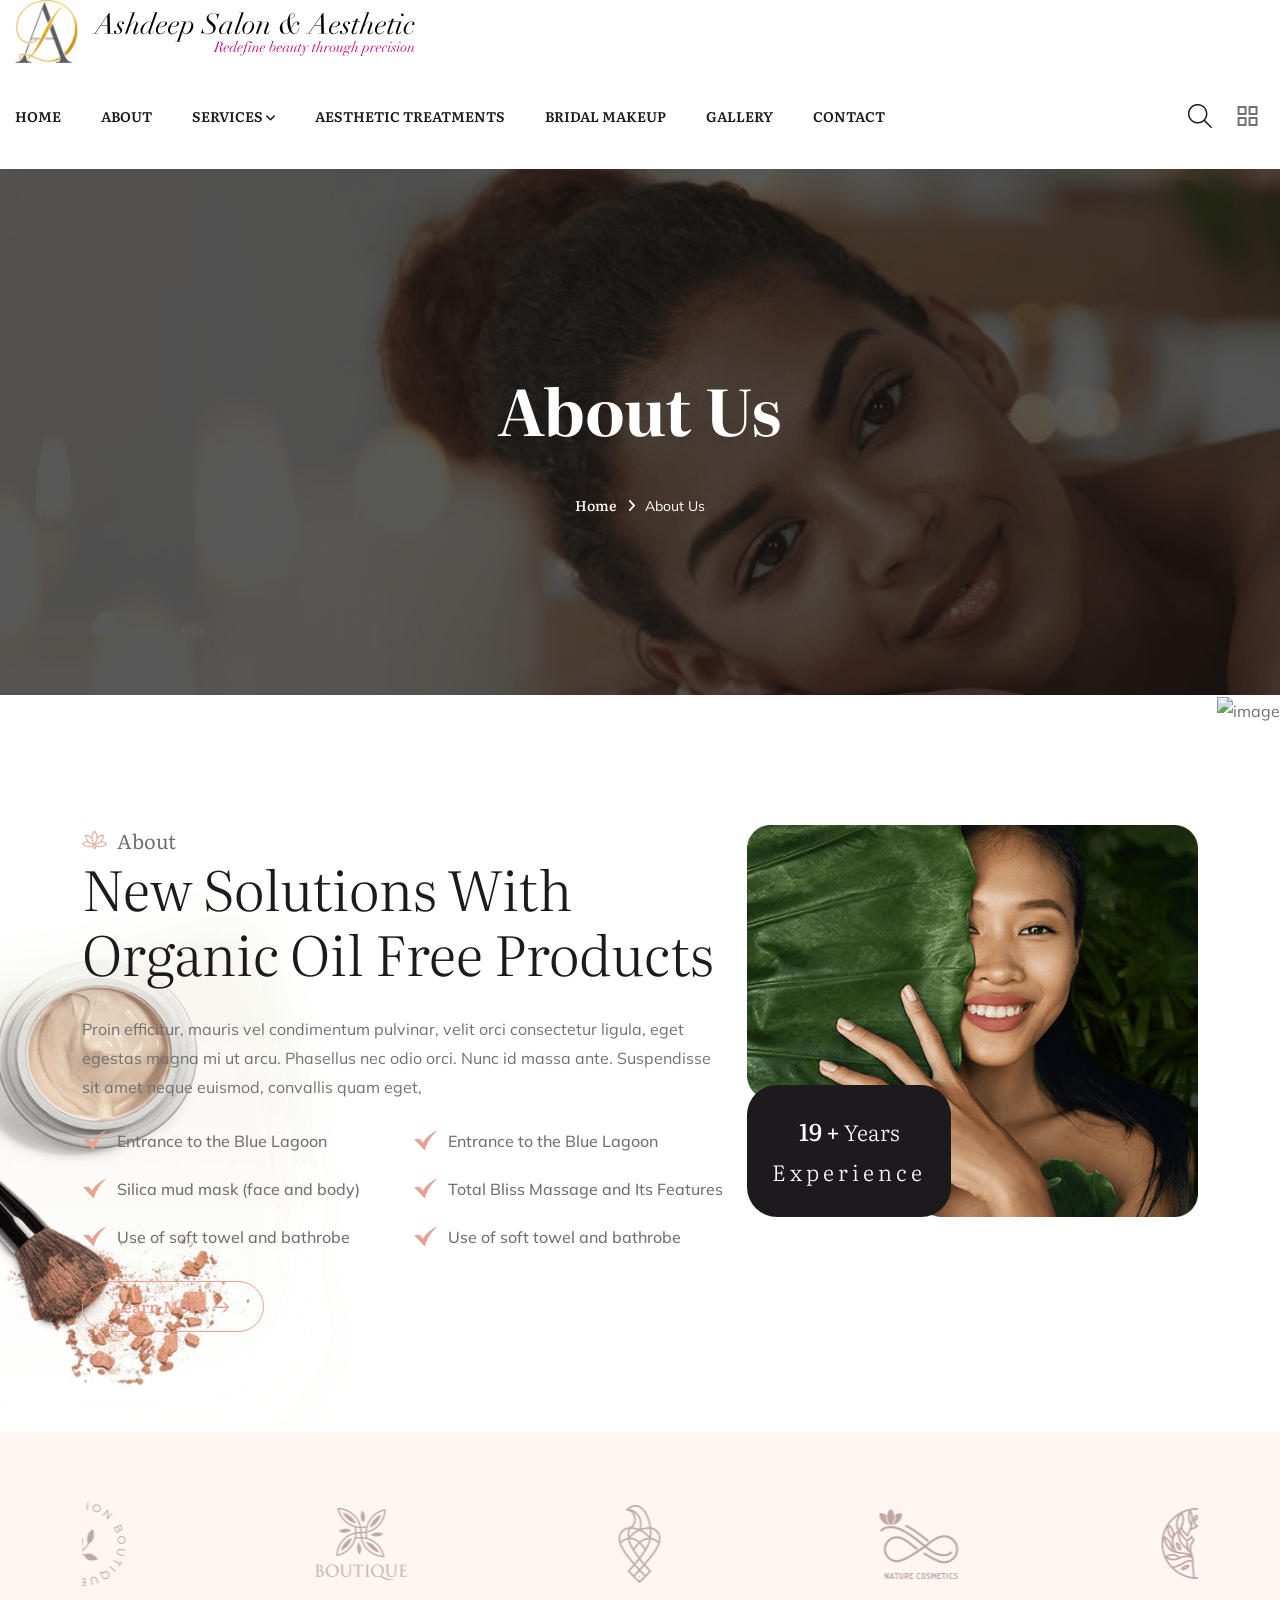
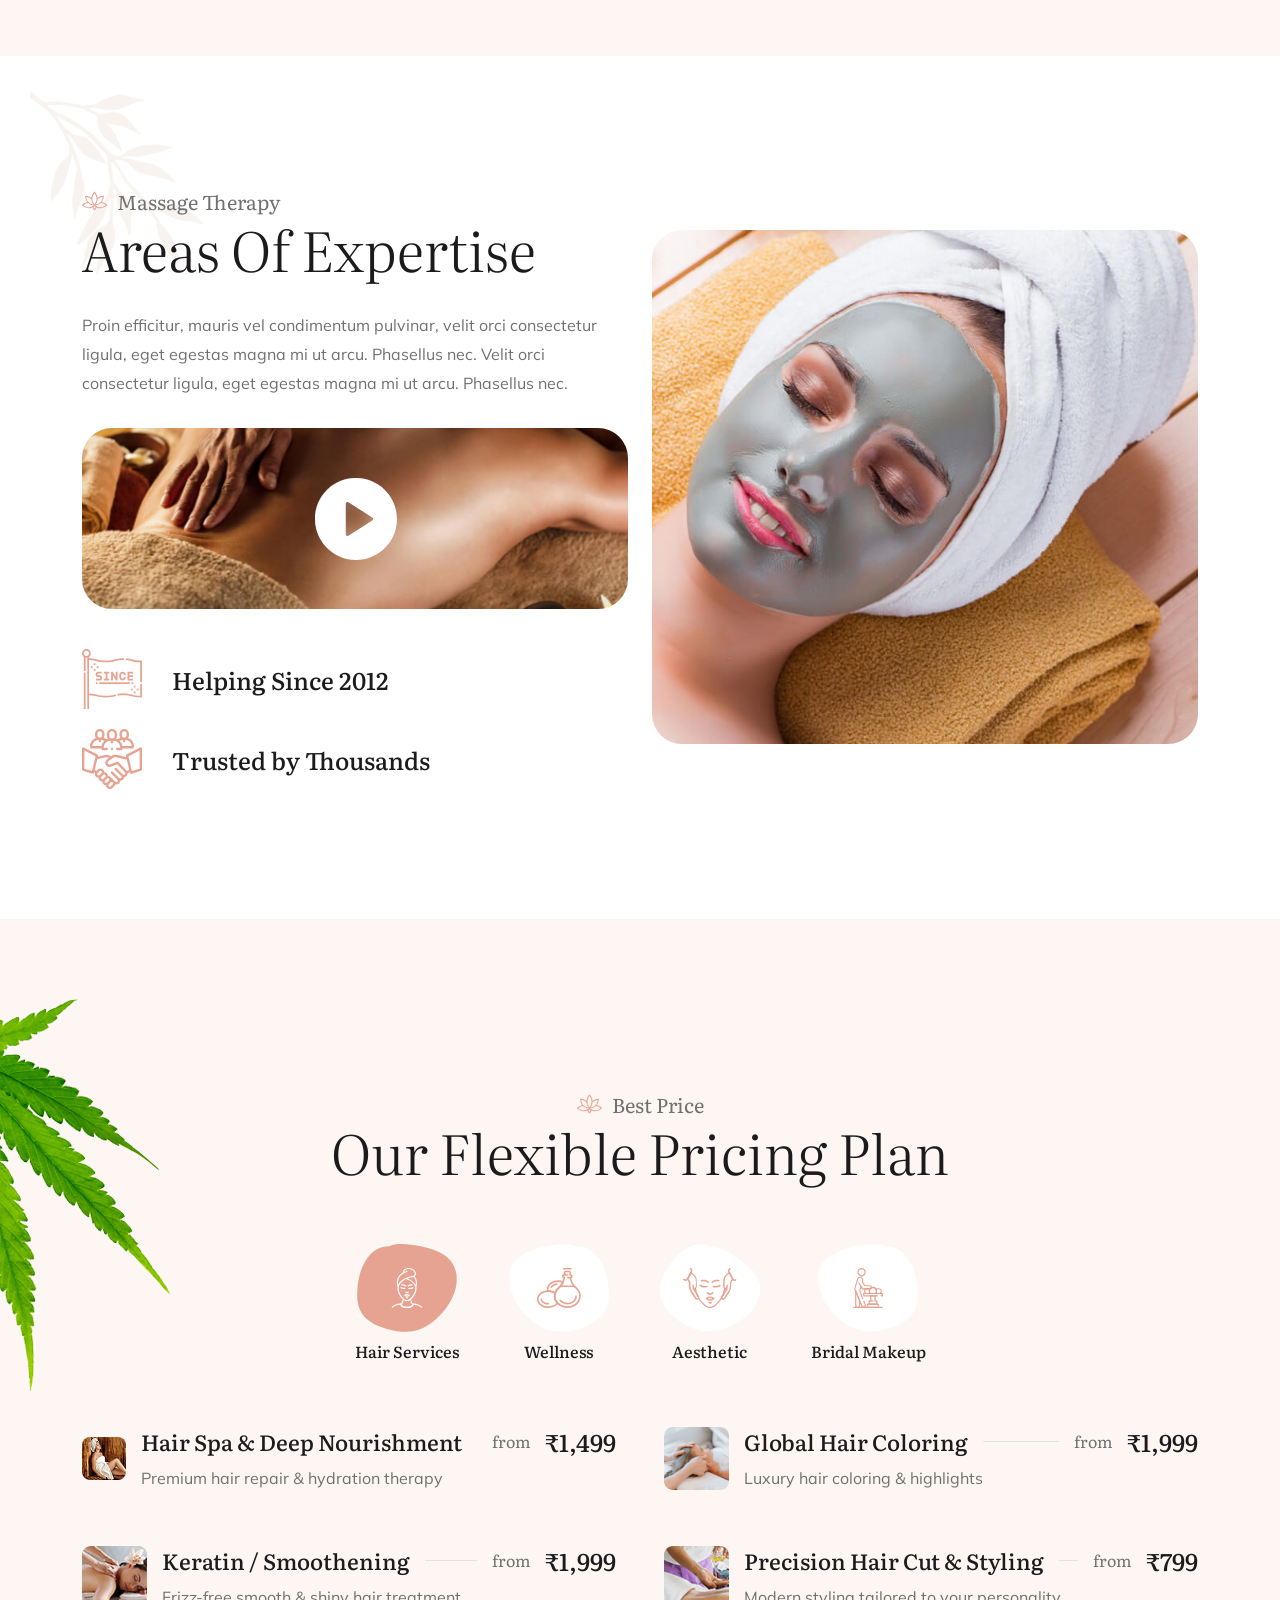
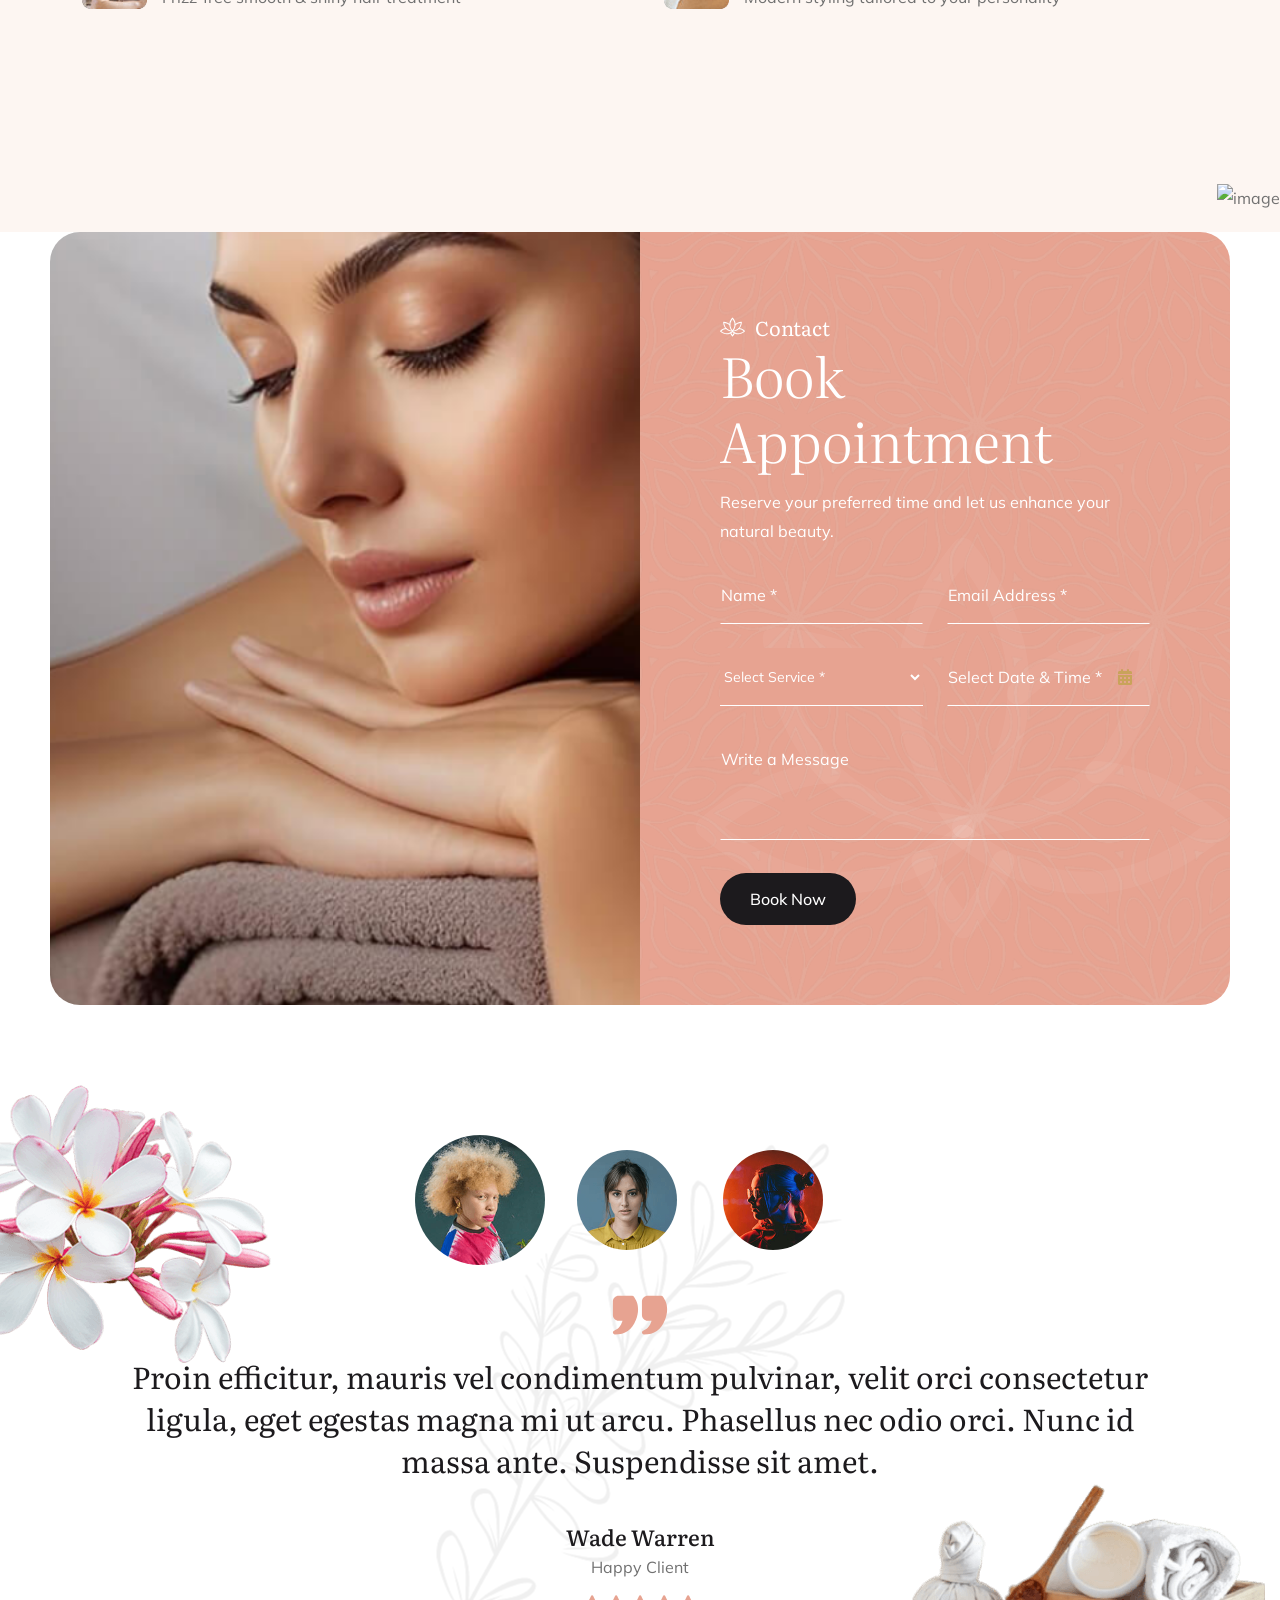
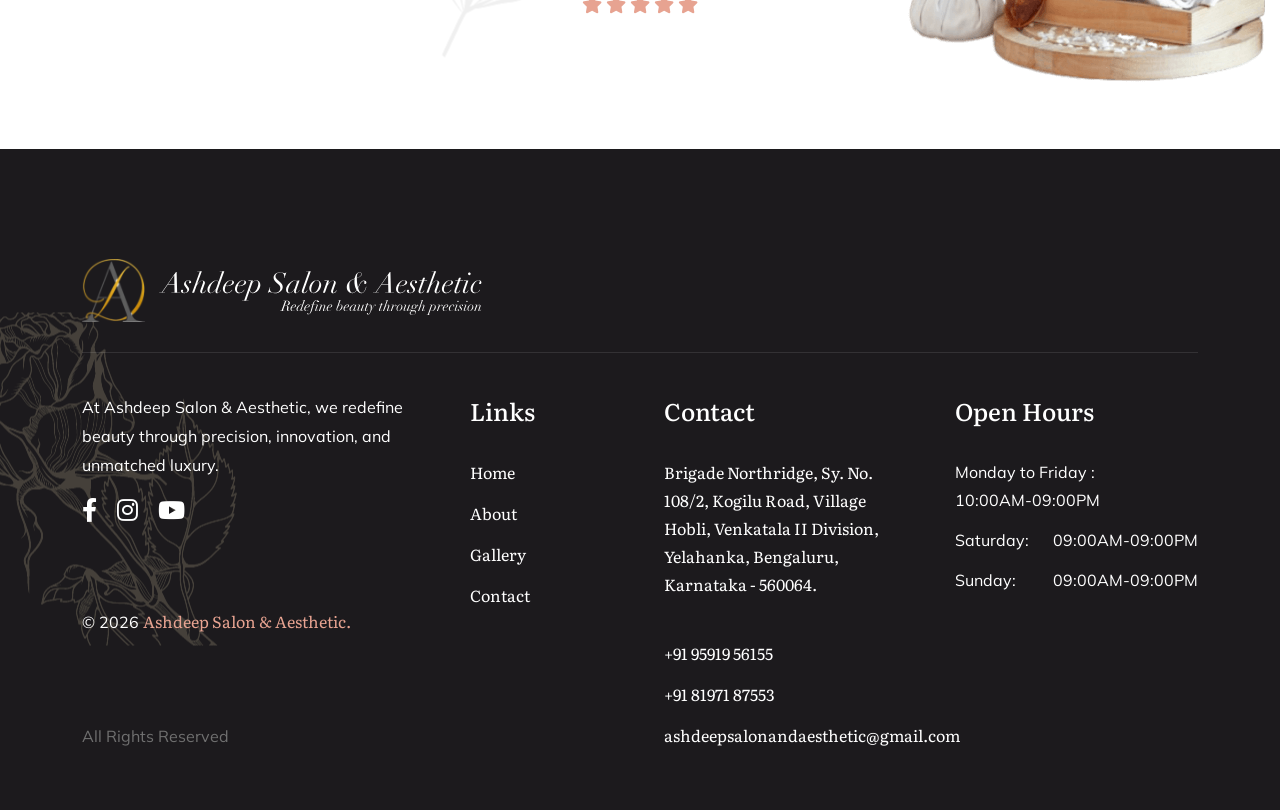
==== about.html @ 0b1f9690 "fix issues" ====
<!DOCTYPE html>
<html lang="en">

<head>
	<meta charset="UTF-8">
	<meta http-equiv="X-UA-Compatible" content="IE=edge">
	<meta name="viewport" content="width=device-width, initial-scale=1.0">
	<title>Sparelx - Spa Saloon HTML5 Template</title>
	<!-- Favicon img -->
	<link rel="shortcut icon" href="images/favicon.png">
	<link rel="stylesheet" href="https://cdn.jsdelivr.net/npm/flatpickr/dist/flatpickr.min.css">

	<!-- Stylesheets -->
	<link href="css/bootstrap.min.css" rel="stylesheet">
	<link href="css/style.css" rel="stylesheet">
	<link href="css/custom.css" rel="stylesheet">
</head>

<body>

	<!-- Preloader area start -->
	<div id="preloader">
		<div class="animation-preloader">
			<div class="spinner"></div>
			<div class="txt-loading">
				<span data-text-preloader="A" class="letters-loading">
					A
				</span>
				<span data-text-preloader="S" class="letters-loading">
					S
				</span>
				<span data-text-preloader="H" class="letters-loading">
					H
				</span>
				<span data-text-preloader="D" class="letters-loading">
					D
				</span>
				<span data-text-preloader="E" class="letters-loading">
					E
				</span>
				<span data-text-preloader="E" class="letters-loading">
					E
				</span>
				<span data-text-preloader="P" class="letters-loading">
					P
				</span>

			</div>
			<p class="text-center">Loading...</p>
		</div>
		<div class="loader">
			<div class="row">
				<div class="col-3 loader-section section-left">
					<div class="bg"></div>
				</div>
				<div class="col-3 loader-section section-left">
					<div class="bg"></div>
				</div>
				<div class="col-3 loader-section section-right">
					<div class="bg"></div>
				</div>
				<div class="col-3 loader-section section-right">
					<div class="bg"></div>
				</div>
			</div>
		</div>
	</div>
	<!-- Preloader area end -->
	<div class="page-wrapper">
		<!-- Preloader -->
		<div class="preloader"></div>

		<!-- Header area start here -->
		<header class="header-area header-three-area animated">
			<div class="header-one__wrp">
				<div class="header__main">
					<a href="index.html" class="logo">
						<img src="images/logo/logo-updated.svg" alt="logo">
					</a>
					<div class="main-menu">
						<nav>
							<ul>
								<li>
									<a href="/">Home</a>
								</li>
								<li><a href="about.html">About</a></li>
								<li>
									<a href="#">Services <i class="fa-solid fa-angle-down"></i></a>
									<ul class="sub-menu">
										<li><a href="hair-care.html">Hair Care</a></li>
										<li>
											<a href="skin-facial-care">Skin & Facial Care</a>
										</li>
										<li>
											<a href="makeup-artistry">Makeup Artistry</a>
										</li>
										<li><a href="laser-hair-removal.html">Laser Hair Removal</a></li>
										<li><a href="body-wellness.html">Body Wellness</a></li>
										<li><a href="aesthetic-treatments.html">Aesthetic Treatments</a></li>
									</ul>
								</li>
								<li>
									<a href="#0">Aesthetic Treatments</a>
								</li>
								<li>
									<a href="#0">Bridal Makeup</a>
								</li>
								<li><a href="gallery.html">Gallery</a></li>
								<li><a href="page-contact.html">Contact</a></li>
							</ul>
						</nav>
					</div>
					<div class="menu-btns">
						<button class="search-trigger d-none d-lg-block"><i class="fa-light fa-magnifying-glass"></i></button>
						<a data-bs-toggle="modal" data-bs-target="#bookingModal" href="#"
							class="book-now d-none d-xxl-inline-block">Book An Apoinment
							<svg width="12" height="13" viewBox="0 0 12 13" fill="none" xmlns="http://www.w3.org/2000/svg">
								<g clip-path="url(#clip0_1_441)">
									<path
										d="M11.5975 12.4898C11.6058 12.4882 11.614 12.4859 11.6222 12.4838C11.6298 12.4819 11.6374 12.4802 11.6449 12.478C11.653 12.4755 11.6608 12.4725 11.6686 12.4697C11.6761 12.467 11.6837 12.4645 11.6911 12.4615C11.6984 12.4584 11.7055 12.4548 11.7127 12.4514C11.7203 12.4478 11.728 12.4445 11.7354 12.4405C11.7423 12.4368 11.7488 12.4326 11.7555 12.4286C11.7628 12.4242 11.7702 12.4201 11.7773 12.4153C11.7847 12.4104 11.7917 12.4049 11.7987 12.3996C11.8047 12.3951 11.8108 12.391 11.8166 12.3862C11.8292 12.3759 11.8413 12.3651 11.8527 12.3536C11.8529 12.3534 11.8531 12.3533 11.8533 12.3531C11.8534 12.3529 11.8536 12.3527 11.8538 12.3526C11.8652 12.3411 11.8761 12.329 11.8864 12.3165C11.8912 12.3107 11.8953 12.3045 11.8998 12.2986C11.9051 12.2915 11.9106 12.2845 11.9155 12.2772C11.9203 12.27 11.9244 12.2626 11.9288 12.2553C11.9328 12.2486 11.937 12.2421 11.9406 12.2352C11.9446 12.2278 11.948 12.2201 11.9516 12.2125C11.955 12.2053 11.9586 12.1983 11.9616 12.1909C11.9647 12.1835 11.9672 12.176 11.9698 12.1685C11.9727 12.1606 11.9757 12.1528 11.9781 12.1447C11.9804 12.1372 11.9821 12.1296 11.984 12.122C11.9861 12.1138 11.9883 12.1057 11.99 12.0973C11.9917 12.0885 11.9928 12.0796 11.9941 12.0708C11.9951 12.0635 11.9965 12.0563 11.9972 12.0489C11.9988 12.0325 11.9997 12.016 11.9997 11.9995V5.49951C11.9997 5.22337 11.7759 4.99952 11.4997 4.99952C11.2236 4.99952 10.9997 5.22337 10.9997 5.49951V10.7924L0.853309 0.645955C0.658051 0.450697 0.341457 0.450697 0.146199 0.645955C-0.0490586 0.841213 -0.0490586 1.15781 0.146199 1.35306L10.2926 11.4995H4.99975C4.72361 11.4995 4.49976 11.7234 4.49976 11.9995C4.49976 12.2756 4.72361 12.4995 4.99975 12.4995H11.4997C11.5162 12.4995 11.5327 12.4987 11.5491 12.497C11.5565 12.4963 11.5636 12.4949 11.571 12.4939C11.5798 12.4926 11.5887 12.4916 11.5975 12.4898Z"
										fill="white" />
								</g>
								<defs>
									<clipPath>
										<rect width="12" height="12" fill="white" transform="translate(0 0.5)" />
									</clipPath>
								</defs>
							</svg>
						</a>
						<button class="menubars" type="button" data-bs-toggle="offcanvas" data-bs-target="#menubar">
							<svg width="21" height="20" viewBox="0 0 21 20" fill="none" xmlns="http://www.w3.org/2000/svg">
								<path
									d="M8.55566 11H1.55566C1.29045 11 1.03609 11.1054 0.848557 11.2929C0.661021 11.4804 0.555664 11.7348 0.555664 12V19C0.555664 19.2652 0.661021 19.5196 0.848557 19.7071C1.03609 19.8946 1.29045 20 1.55566 20H8.55566C8.82088 20 9.07523 19.8946 9.26277 19.7071C9.45031 19.5196 9.55566 19.2652 9.55566 19V12C9.55566 11.7348 9.45031 11.4804 9.26277 11.2929C9.07523 11.1054 8.82088 11 8.55566 11ZM7.55566 18H2.55566V13H7.55566V18ZM19.5557 0H12.5557C12.2904 0 12.0361 0.105357 11.8486 0.292893C11.661 0.48043 11.5557 0.734784 11.5557 1V8C11.5557 8.26522 11.661 8.51957 11.8486 8.70711C12.0361 8.89464 12.2904 9 12.5557 9H19.5557C19.8209 9 20.0752 8.89464 20.2628 8.70711C20.4503 8.51957 20.5557 8.26522 20.5557 8V1C20.5557 0.734784 20.4503 0.48043 20.2628 0.292893C20.0752 0.105357 19.8209 0 19.5557 0ZM18.5557 7H13.5557V2H18.5557V7ZM19.5557 11H12.5557C12.2904 11 12.0361 11.1054 11.8486 11.2929C11.661 11.4804 11.5557 11.7348 11.5557 12V19C11.5557 19.2652 11.661 19.5196 11.8486 19.7071C12.0361 19.8946 12.2904 20 12.5557 20H19.5557C19.8209 20 20.0752 19.8946 20.2628 19.7071C20.4503 19.5196 20.5557 19.2652 20.5557 19V12C20.5557 11.7348 20.4503 11.4804 20.2628 11.2929C20.0752 11.1054 19.8209 11 19.5557 11ZM18.5557 18H13.5557V13H18.5557V18ZM8.55566 0H1.55566C1.29045 0 1.03609 0.105357 0.848557 0.292893C0.661021 0.48043 0.555664 0.734784 0.555664 1V8C0.555664 8.26522 0.661021 8.51957 0.848557 8.70711C1.03609 8.89464 1.29045 9 1.55566 9H8.55566C8.82088 9 9.07523 8.89464 9.26277 8.70711C9.45031 8.51957 9.55566 8.26522 9.55566 8V1C9.55566 0.734784 9.45031 0.48043 9.26277 0.292893C9.07523 0.105357 8.82088 0 8.55566 0ZM7.55566 7H2.55566V2H7.55566V7Z"
									fill="#707070" />
							</svg>
						</button>
					</div>
				</div>
			</div>
		</header>
		<!-- Header area end here -->

		<!-- Sidebar area start here -->
		<div class="sidebar-area offcanvas offcanvas-end" id="menubar">
			<div class="offcanvas-header">
				<a href="index.html" class="logo"> <img src="images/logo/logo-white.svg" alt="logo"></a>
				<button type="button" class="btn-close" data-bs-dismiss="offcanvas"><i class="fa-regular fa-xmark"></i></button>
			</div>
			<div class="offcanvas-body sidebar__body">
				<div class="mobile-menu overflow-hidden"></div>
				<div class="d-none d-lg-block">
					<h5 class="text-white mb-20">About Us</h5>
					<p class="sidebar__text">Experience advanced beauty care, aesthetic treatments, and wellness therapies
						designed to transform confidence and
						elevate self-care.</p>
				</div>
				<div class="sidebar__contact-info mt-30">
					<h5 class="text-white mb-20">Contact Info</h5>
					<ul>
						<li><i class="fa-solid fa-location-dot"></i> <a href="#0">Brigade Northridge, Sy. No. 108/2, Kogilu
								Road, Village Hobli, Venkatala II Division, Yelahanka, Bengaluru, Karnataka -
								560064.</a></li>
						<li class="py-2"><i class="fa-solid fa-phone-volume"></i> <a href="tel:+919591956155">+91 95919
								56155
							</a></li>
						<li class="py-2"><i class="fa-solid fa-phone-volume"></i> <a href="tel:+918197187553">+91 81971
								87553
							</a></li>

						<li><i class="fa-solid fa-paper-plane"></i> <a href="mailto:ashdeepsalonandaesthetic@gmail.com"><span
									class="__cf_email__"
									data-cfemail="6b02050d04450804061b0a05122b0c060a020745080406">ashdeepsalonandaesthetic@gmail.com</span></a>
						</li>
					</ul>
				</div>

				<div class="sidebar__socials my-4">
					<ul>
						<li>
							<a href="#0">
								<svg width="16" height="16" viewBox="0 0 16 16" fill="none" xmlns="http://www.w3.org/2000/svg">
									<path
										d="M7.76562 0H8.20406C9.50719 0.0371875 10.8041 0.385625 11.9359 1.03531C13.3297 1.82094 14.4756 3.03625 15.1816 4.47188C15.6875 5.49438 15.9603 6.62656 16 7.76562V8.205C15.9647 9.38344 15.6775 10.5553 15.1419 11.6069C14.6209 12.6316 13.8803 13.5447 12.9794 14.2594C12.0306 15.0175 10.9072 15.5569 9.71937 15.8141C9.22219 15.9275 8.71313 15.9788 8.20438 16H7.795C6.40844 15.9609 5.03281 15.5628 3.84875 14.8387C2.44469 13.985 1.3125 12.6919 0.659063 11.1838C0.252187 10.255 0.0365625 9.2475 0 8.23531V7.79406C0.0359375 6.53 0.366875 5.27437 0.976875 4.16594C1.73094 2.78781 2.8975 1.64031 4.28937 0.911563C5.35844 0.34625 6.55844 0.041875 7.76562 0ZM3.40094 3.29594C4.59812 5.03813 5.79531 6.78 6.99188 8.52219C5.79563 9.91344 4.59812 11.3038 3.40219 12.6953C3.6325 12.6966 3.86313 12.695 4.09344 12.6962C4.13844 12.6884 4.20125 12.7166 4.23281 12.6722C5.27312 11.4641 6.3125 10.2553 7.35219 9.04656C8.18937 10.2625 9.02344 11.4809 9.86156 12.6962C10.7741 12.695 11.6866 12.6962 12.5988 12.6956C11.3594 10.8869 10.1119 9.08313 8.87594 7.27219C10.0203 5.94969 11.1578 4.62156 12.2987 3.29625C12.0281 3.29563 11.7578 3.29563 11.4872 3.29625C10.4987 4.44875 9.50437 5.59656 8.51844 6.75094C7.72031 5.60344 6.93437 4.44688 6.14062 3.29625C5.2275 3.29563 4.31437 3.29594 3.40094 3.29594Z"
										fill="white" />
								</svg>
							</a>
						</li>
						<li>
							<a href="#0">
								<svg width="8" height="16" viewBox="0 0 8 16" fill="none" xmlns="http://www.w3.org/2000/svg">
									<path
										d="M5.10223 8.99555V16H1.97333V8.99555H0V6.09778H1.97333V3.89334C1.97333 1.38667 3.46666 0 5.76 0C6.85333 0 8 0.195557 8 0.195557V2.65778H6.73778C5.49334 2.65778 5.10223 3.43111 5.10223 4.22222V6.09778H7.88444L7.44 8.99555H5.10223Z"
										fill="white" />
								</svg>
							</a>
						</li>

						<li>
							<a href="#0">
								<svg width="16" height="16" viewBox="0 0 16 16" fill="none" xmlns="http://www.w3.org/2000/svg">
									<path
										d="M3.58958 15.9911H0.222698V5.89045H3.58958V15.9911ZM3.92717 1.96389C3.92717 0.897859 3.08323 0.0361424 2.01719 0.000607979C0.933392 -0.0260429 0.0272588 0.826778 0.00060798 1.91058C-0.0260429 2.99438 0.826779 3.90051 1.91058 3.92716C3.01215 3.93605 3.9094 3.06546 3.92717 1.96389ZM15.9467 9.88807C15.9467 6.74327 13.9124 5.78383 12.1801 5.78383C10.963 5.7483 9.81701 6.34351 9.15074 7.35624V5.89932H5.89933V16H9.26622V10.7587C9.26622 10.7054 9.26622 10.6521 9.26622 10.5988C9.26622 10.5988 9.26622 10.5988 9.26622 10.5899C9.19515 9.51495 10.0124 8.58218 11.0874 8.51111C11.9668 8.51111 12.6331 9.07966 12.6331 10.6787V16H16L15.9556 9.89695L15.9467 9.88807Z"
										fill="white" />
								</svg>
							</a>
						</li>

						<li>
							<a href="#0">
								<svg width="16" height="16" viewBox="0 0 16 16" fill="none" xmlns="http://www.w3.org/2000/svg">
									<path
										d="M15.9466 4.69593C15.8843 3.41522 15.5906 2.27682 14.6563 1.34297C13.7219 0.409114 12.5829 0.11562 11.3014 0.053363C9.97553 -0.0177877 6.01557 -0.0177877 4.69855 0.053363C3.41713 0.11562 2.28699 0.409114 1.34372 1.34297C0.400455 2.27682 0.115684 3.41522 0.0533926 4.69593C-0.0177975 6.02111 -0.0177975 9.97887 0.0533926 11.3041C0.115684 12.5848 0.409354 13.7232 1.34372 14.657C2.28699 15.5909 3.41713 15.8844 4.69855 15.9466C6.02447 16.0178 9.98443 16.0178 11.3014 15.9466C12.5829 15.8844 13.7219 15.5909 14.6563 14.657C15.5906 13.7232 15.8843 12.5848 15.9466 11.3041C16.0178 9.97887 16.0178 6.02112 15.9466 4.70483V4.69593ZM7.99111 12.2201C5.65963 12.2201 3.76419 10.3257 3.76419 7.99555C3.76419 5.66536 5.65963 3.77098 7.99111 3.77098C10.3226 3.77098 12.218 5.66536 12.218 7.99555C12.218 10.3257 10.3226 12.2201 7.99111 12.2201ZM12.9032 3.99332C12.4138 3.99332 12.0133 3.5931 12.0133 3.10394C12.0133 2.61478 12.4049 2.21456 12.9032 2.21456C13.3926 2.21456 13.7931 2.61478 13.7931 3.10394C13.7931 3.5931 13.3926 3.99332 12.9032 3.99332ZM10.8832 7.99555C10.8832 9.58754 9.58399 10.886 7.99111 10.886C6.39823 10.886 5.09901 9.58754 5.09901 7.99555C5.09901 6.40355 6.39823 5.10505 7.99111 5.10505C9.58399 5.10505 10.8832 6.40355 10.8832 7.99555Z"
										fill="white" />
								</svg>
							</a>
						</li>
					</ul>
				</div>
			</div>
		</div>
		<!-- Sidebar area end here -->

		<!-- Fullscreen search area start here -->
		<div class="search-wrap">
			<div class="search-inner">
				<i class="fa-light fa-xmark search-close" id="search-close"></i>
				<div class="search-cell">
					<form method="get">
						<div class="search-field-holder">
							<input type="search" class="main-search-input" placeholder="Search...">
						</div>
					</form>
				</div>
			</div>
		</div>
		<!-- Fullscreen search area end here -->

		<!-- Start main-content -->
		<section class="page-title" style="background-image: url(images/bg/page-title-bg.jpg);">
			<div class="auto-container">
				<div class="title-outer text-center">
					<h1 class="title">About Us</h1>
					<ul class="page-breadcrumb">
						<li><a href="index.html">Home</a></li>
						<li>About Us</li>
					</ul>
				</div>
			</div>
		</section>
		<!-- end main-content -->

		<!-- About Section -->
		<section class="about-section pt-130 pb-100">
			<div class="shape1 wow slideInLeft" data-wow-delay="200ms" data-wow-duration="1500ms">
				<img src="images/shape/about-left-shape.png" alt="image">
			</div>
			<div class="shape2 wow slideInRight" data-wow-delay="400ms" data-wow-duration="1500ms">
				<img class="sway_Y__animation" src="images/shape/about-right-shape.png" alt="image">
			</div>
			<div class="container">
				<div class="row g-4">
					<div class="col-lg-7 content-column">
						<div class="inner-column">
							<div class="section-header">
								<h4 class="sub-title wow fadeInUp" data-wow-delay="00ms" data-wow-duration="1500ms">
									<svg class="icon" width="25" height="26" viewBox="0 0 25 26" fill="none"
										xmlns="http://www.w3.org/2000/svg">
										<g clip-path="url(#clip0_1_475)">
											<path
												d="M12.5 17.6875C12.3459 17.6875 12.199 17.6187 12.1 17.5C8.47609 13.15 8.47609 8.16143 12.1 3.81143C12.2969 3.57393 12.7021 3.57393 12.9 3.81143C16.524 8.16143 16.524 13.15 12.9 17.5C12.8011 17.6187 12.6542 17.6875 12.5 17.6875ZM12.5 4.98226C9.71359 8.66143 9.71359 12.651 12.5 16.3302C15.2865 12.651 15.2865 8.66143 12.5 4.98226Z"
												fill="#E7A391" />
											<path
												d="M12.5 22.3749C12.3458 22.3749 12.199 22.3062 12.1 22.1874C11.2479 21.1645 10.5854 20.0843 10.1323 18.978C10.024 18.7114 10.151 18.4072 10.4167 18.2989C10.6833 18.1905 10.9875 18.3176 11.0958 18.5832C11.4344 19.4124 11.9052 20.228 12.499 21.0155C13.0917 20.228 13.5625 19.4124 13.9021 18.5832C14.0104 18.3176 14.3146 18.1895 14.5812 18.2989C14.8479 18.4072 14.975 18.7114 14.8656 18.978C14.4125 20.0843 13.751 21.1645 12.8979 22.1874C12.801 22.3062 12.6542 22.3749 12.5 22.3749Z"
												fill="#E7A391" />
											<path
												d="M12.5094 17.6772C12.2438 17.6772 12.0167 17.4741 11.9917 17.2043C11.9656 16.9178 12.1761 16.6637 12.4625 16.6376C17.4125 16.1793 20.1344 13.647 20.7646 8.90324C18.4854 9.21053 16.699 10.0105 15.4448 11.2824C15.2406 11.4876 14.9104 11.4897 14.7083 11.2876C14.5031 11.0855 14.5011 10.7564 14.7021 10.5512C16.249 8.98241 18.4708 8.05532 21.3073 7.79386C21.4583 7.7772 21.6136 7.83449 21.7229 7.94386C21.8313 8.05324 21.8875 8.20532 21.874 8.35949C21.3625 14.0168 18.2281 17.1501 12.5594 17.6751C12.5417 17.6772 12.525 17.6772 12.5094 17.6772Z"
												fill="#E7A391" />
											<path
												d="M18.2354 20.2978C16.2146 20.2978 14.1927 19.5301 12.1833 17.9926C11.9542 17.8186 11.9115 17.4916 12.0854 17.2624C12.2615 17.0332 12.5875 16.9916 12.8156 17.1655C16.4573 19.9509 20.0031 19.9551 23.6438 17.1739C21.9906 15.9155 20.3354 15.2259 18.7156 15.1197C18.4292 15.1009 18.2125 14.853 18.2302 14.5655C18.25 14.2791 18.4708 14.0603 18.7844 14.0801C20.7917 14.2114 22.8198 15.1176 24.8115 16.7718C24.9313 16.8707 25 17.0176 25 17.1718C25 17.327 24.9323 17.4739 24.8125 17.5728C22.6323 19.3895 20.4333 20.2978 18.2354 20.2978Z"
												fill="#E7A391" />
											<path
												d="M6.76458 20.2978C4.56667 20.2978 2.36771 19.3895 0.1875 17.5728C0.0677083 17.4739 0 17.327 0 17.1718C0 17.0176 0.06875 16.8707 0.188542 16.7718C2.18021 15.1176 4.20833 14.2114 6.21562 14.0801C6.52396 14.0582 6.75104 14.2791 6.76979 14.5655C6.78854 14.852 6.57187 15.1009 6.28437 15.1197C4.66354 15.2259 3.00833 15.9166 1.35625 17.1739C4.99479 19.9551 8.54271 19.9509 12.1844 17.1655C12.4125 16.9916 12.7396 17.0332 12.9146 17.2624C13.0885 17.4905 13.0458 17.8176 12.8167 17.9926C10.8073 19.5291 8.78646 20.2978 6.76458 20.2978Z"
												fill="#E7A391" />
											<path
												d="M12.4906 17.6772C12.4739 17.6772 12.4583 17.6772 12.4416 17.6751C6.77286 17.1501 3.63849 14.0157 3.12703 8.35949C3.11244 8.20636 3.16869 8.05324 3.27807 7.94386C3.38744 7.83449 3.53849 7.7772 3.69369 7.79386C6.53015 8.05428 8.75099 8.98241 10.2989 10.5512C10.4999 10.7564 10.4979 11.0855 10.2927 11.2876C10.0895 11.4897 9.75932 11.4876 9.55619 11.2824C8.30203 10.0105 6.51453 9.21157 4.23536 8.90324C4.86453 13.647 7.58744 16.1793 12.5374 16.6376C12.8239 16.6637 13.0354 16.9178 13.0083 17.2043C12.9833 17.4741 12.7562 17.6772 12.4906 17.6772Z"
												fill="#E7A391" />
										</g>
									</svg>
									About
								</h4>
								<h2 class="title wow fadeInUp" data-wow-delay="200ms" data-wow-duration="1500ms">New
									solutions with organic oil free products</h2>
								<p class="text wow fadeInUp" data-wow-delay="400ms" data-wow-duration="1500ms">Proin
									efficitur, mauris vel condimentum pulvinar, velit orci consectetur ligula, eget
									egestas magna mi ut arcu. Phasellus nec odio orci. Nunc id massa ante. Suspendisse
									sit amet neque euismod, convallis quam eget,</p>
							</div>
							<div class="list mt-25 wow fadeInDown" data-wow-delay="200ms" data-wow-duration="1500ms">
								<ul>
									<li>
										<svg width="25" height="25" viewBox="0 0 25 25" fill="none" xmlns="http://www.w3.org/2000/svg">
											<path
												d="M11.5378 22.1558C11.4715 22.1558 11.4059 22.1421 11.3451 22.1155C11.2844 22.0889 11.2298 22.0501 11.1848 22.0014L1.66618 11.705C1.60273 11.6363 1.56066 11.5507 1.54513 11.4585C1.5296 11.3663 1.54128 11.2716 1.57874 11.186C1.61621 11.1003 1.67782 11.0275 1.75605 10.9763C1.83428 10.9251 1.92573 10.8979 2.01921 10.8979H6.60094C6.66973 10.8979 6.73772 10.9126 6.80032 10.9412C6.86292 10.9697 6.91868 11.0113 6.96383 11.0632L10.145 14.723C10.4888 13.9881 11.1543 12.7645 12.3222 11.2734C14.0487 9.06907 17.2602 5.8272 22.7546 2.90066C22.8608 2.8441 22.9843 2.82943 23.1008 2.85952C23.2173 2.88962 23.3183 2.9623 23.3838 3.06321C23.4493 3.16413 23.4746 3.28594 23.4547 3.40459C23.4348 3.52325 23.3711 3.63013 23.2762 3.70412C23.2553 3.72051 21.1368 5.38878 18.6987 8.4445C16.4549 11.2565 13.4721 15.8546 12.0044 21.7907C11.9786 21.8949 11.9186 21.9876 11.834 22.0538C11.7494 22.12 11.6451 22.156 11.5377 22.156L11.5378 22.1558Z"
												fill="#E7A391" />
										</svg>
										Entrance to the Blue Lagoon
									</li>
									<li>
										<svg width="25" height="25" viewBox="0 0 25 25" fill="none" xmlns="http://www.w3.org/2000/svg">
											<path
												d="M11.5378 22.1558C11.4715 22.1558 11.4059 22.1421 11.3451 22.1155C11.2844 22.0889 11.2298 22.0501 11.1848 22.0014L1.66618 11.705C1.60273 11.6363 1.56066 11.5507 1.54513 11.4585C1.5296 11.3663 1.54128 11.2716 1.57874 11.186C1.61621 11.1003 1.67782 11.0275 1.75605 10.9763C1.83428 10.9251 1.92573 10.8979 2.01921 10.8979H6.60094C6.66973 10.8979 6.73772 10.9126 6.80032 10.9412C6.86292 10.9697 6.91868 11.0113 6.96383 11.0632L10.145 14.723C10.4888 13.9881 11.1543 12.7645 12.3222 11.2734C14.0487 9.06907 17.2602 5.8272 22.7546 2.90066C22.8608 2.8441 22.9843 2.82943 23.1008 2.85952C23.2173 2.88962 23.3183 2.9623 23.3838 3.06321C23.4493 3.16413 23.4746 3.28594 23.4547 3.40459C23.4348 3.52325 23.3711 3.63013 23.2762 3.70412C23.2553 3.72051 21.1368 5.38878 18.6987 8.4445C16.4549 11.2565 13.4721 15.8546 12.0044 21.7907C11.9786 21.8949 11.9186 21.9876 11.834 22.0538C11.7494 22.12 11.6451 22.156 11.5377 22.156L11.5378 22.1558Z"
												fill="#E7A391" />
										</svg>
										Silica mud mask (face and body)
									</li>
									<li>
										<svg width="25" height="25" viewBox="0 0 25 25" fill="none" xmlns="http://www.w3.org/2000/svg">
											<path
												d="M11.5378 22.1558C11.4715 22.1558 11.4059 22.1421 11.3451 22.1155C11.2844 22.0889 11.2298 22.0501 11.1848 22.0014L1.66618 11.705C1.60273 11.6363 1.56066 11.5507 1.54513 11.4585C1.5296 11.3663 1.54128 11.2716 1.57874 11.186C1.61621 11.1003 1.67782 11.0275 1.75605 10.9763C1.83428 10.9251 1.92573 10.8979 2.01921 10.8979H6.60094C6.66973 10.8979 6.73772 10.9126 6.80032 10.9412C6.86292 10.9697 6.91868 11.0113 6.96383 11.0632L10.145 14.723C10.4888 13.9881 11.1543 12.7645 12.3222 11.2734C14.0487 9.06907 17.2602 5.8272 22.7546 2.90066C22.8608 2.8441 22.9843 2.82943 23.1008 2.85952C23.2173 2.88962 23.3183 2.9623 23.3838 3.06321C23.4493 3.16413 23.4746 3.28594 23.4547 3.40459C23.4348 3.52325 23.3711 3.63013 23.2762 3.70412C23.2553 3.72051 21.1368 5.38878 18.6987 8.4445C16.4549 11.2565 13.4721 15.8546 12.0044 21.7907C11.9786 21.8949 11.9186 21.9876 11.834 22.0538C11.7494 22.12 11.6451 22.156 11.5377 22.156L11.5378 22.1558Z"
												fill="#E7A391" />
										</svg>
										Use of soft towel and bathrobe
									</li>
								</ul>
								<ul>
									<li>
										<svg width="25" height="25" viewBox="0 0 25 25" fill="none" xmlns="http://www.w3.org/2000/svg">
											<path
												d="M11.5378 22.1558C11.4715 22.1558 11.4059 22.1421 11.3451 22.1155C11.2844 22.0889 11.2298 22.0501 11.1848 22.0014L1.66618 11.705C1.60273 11.6363 1.56066 11.5507 1.54513 11.4585C1.5296 11.3663 1.54128 11.2716 1.57874 11.186C1.61621 11.1003 1.67782 11.0275 1.75605 10.9763C1.83428 10.9251 1.92573 10.8979 2.01921 10.8979H6.60094C6.66973 10.8979 6.73772 10.9126 6.80032 10.9412C6.86292 10.9697 6.91868 11.0113 6.96383 11.0632L10.145 14.723C10.4888 13.9881 11.1543 12.7645 12.3222 11.2734C14.0487 9.06907 17.2602 5.8272 22.7546 2.90066C22.8608 2.8441 22.9843 2.82943 23.1008 2.85952C23.2173 2.88962 23.3183 2.9623 23.3838 3.06321C23.4493 3.16413 23.4746 3.28594 23.4547 3.40459C23.4348 3.52325 23.3711 3.63013 23.2762 3.70412C23.2553 3.72051 21.1368 5.38878 18.6987 8.4445C16.4549 11.2565 13.4721 15.8546 12.0044 21.7907C11.9786 21.8949 11.9186 21.9876 11.834 22.0538C11.7494 22.12 11.6451 22.156 11.5377 22.156L11.5378 22.1558Z"
												fill="#E7A391" />
										</svg>
										Entrance to the Blue Lagoon
									</li>
									<li>
										<svg width="25" height="25" viewBox="0 0 25 25" fill="none" xmlns="http://www.w3.org/2000/svg">
											<path
												d="M11.5378 22.1558C11.4715 22.1558 11.4059 22.1421 11.3451 22.1155C11.2844 22.0889 11.2298 22.0501 11.1848 22.0014L1.66618 11.705C1.60273 11.6363 1.56066 11.5507 1.54513 11.4585C1.5296 11.3663 1.54128 11.2716 1.57874 11.186C1.61621 11.1003 1.67782 11.0275 1.75605 10.9763C1.83428 10.9251 1.92573 10.8979 2.01921 10.8979H6.60094C6.66973 10.8979 6.73772 10.9126 6.80032 10.9412C6.86292 10.9697 6.91868 11.0113 6.96383 11.0632L10.145 14.723C10.4888 13.9881 11.1543 12.7645 12.3222 11.2734C14.0487 9.06907 17.2602 5.8272 22.7546 2.90066C22.8608 2.8441 22.9843 2.82943 23.1008 2.85952C23.2173 2.88962 23.3183 2.9623 23.3838 3.06321C23.4493 3.16413 23.4746 3.28594 23.4547 3.40459C23.4348 3.52325 23.3711 3.63013 23.2762 3.70412C23.2553 3.72051 21.1368 5.38878 18.6987 8.4445C16.4549 11.2565 13.4721 15.8546 12.0044 21.7907C11.9786 21.8949 11.9186 21.9876 11.834 22.0538C11.7494 22.12 11.6451 22.156 11.5377 22.156L11.5378 22.1558Z"
												fill="#E7A391" />
										</svg>
										Total Bliss Massage and Its Features
									</li>
									<li>
										<svg width="25" height="25" viewBox="0 0 25 25" fill="none" xmlns="http://www.w3.org/2000/svg">
											<path
												d="M11.5378 22.1558C11.4715 22.1558 11.4059 22.1421 11.3451 22.1155C11.2844 22.0889 11.2298 22.0501 11.1848 22.0014L1.66618 11.705C1.60273 11.6363 1.56066 11.5507 1.54513 11.4585C1.5296 11.3663 1.54128 11.2716 1.57874 11.186C1.61621 11.1003 1.67782 11.0275 1.75605 10.9763C1.83428 10.9251 1.92573 10.8979 2.01921 10.8979H6.60094C6.66973 10.8979 6.73772 10.9126 6.80032 10.9412C6.86292 10.9697 6.91868 11.0113 6.96383 11.0632L10.145 14.723C10.4888 13.9881 11.1543 12.7645 12.3222 11.2734C14.0487 9.06907 17.2602 5.8272 22.7546 2.90066C22.8608 2.8441 22.9843 2.82943 23.1008 2.85952C23.2173 2.88962 23.3183 2.9623 23.3838 3.06321C23.4493 3.16413 23.4746 3.28594 23.4547 3.40459C23.4348 3.52325 23.3711 3.63013 23.2762 3.70412C23.2553 3.72051 21.1368 5.38878 18.6987 8.4445C16.4549 11.2565 13.4721 15.8546 12.0044 21.7907C11.9786 21.8949 11.9186 21.9876 11.834 22.0538C11.7494 22.12 11.6451 22.156 11.5377 22.156L11.5378 22.1558Z"
												fill="#E7A391" />
										</svg>
										Use of soft towel and bathrobe
									</li>
								</ul>
							</div>
							<a href="page-about.html" class="btn-one mt-30 wow fadeInDown" data-wow-delay="400ms"
								data-wow-duration="1500ms">Learn More
								<span class="icon_box">
									<i class="fa-regular icon_first fa-arrow-right-long"></i>
									<i class="fa-regular icon_second fa-arrow-right-long"></i>
								</span>
							</a>
						</div>
					</div>
					<div class="col-lg-5 image-column">
						<div class="inner-column wow fadeInLeft" data-tilt data-tilt-max="3" data-wow-delay="200ms"
							data-wow-duration="1500ms">
							<div class="image-box">
								<img src="images/about/about-image.png" alt="image">
							</div>
							<div class="info">
								<h4><span class="count">25</span> <span>+</span> Years</h4>
								<h4 class="title">Experience</h4>
							</div>
						</div>
					</div>
				</div>
			</div>
		</section>
		<!--End About Section -->

		<!-- Client Section -->
		<div class="marqueeSwiper-area brand-area">
			<div class="container">
				<div dir="rtl" class="swiper marqueeSwiper__slider">
					<div class="swiper-wrapper">
						<div class="swiper-slide">
							<div class="brand__item">
								<img src="images/brand/brand-image1.png" alt="icon">
							</div>
						</div>
						<div class="swiper-slide">
							<div class="brand__item">
								<img src="images/brand/brand-image2.png" alt="icon">
							</div>
						</div>
						<div class="swiper-slide">
							<div class="brand__item">
								<img src="images/brand/brand-image3.png" alt="icon">
							</div>
						</div>
						<div class="swiper-slide">
							<div class="brand__item">
								<img src="images/brand/brand-image4.png" alt="icon">
							</div>
						</div>
						<div class="swiper-slide">
							<div class="brand__item">
								<img src="images/brand/brand-image5.png" alt="icon">
							</div>
						</div>
						<div class="swiper-slide">
							<div class="brand__item">
								<img src="images/brand/brand-image1.png" alt="icon">
							</div>
						</div>
						<div class="swiper-slide">
							<div class="brand__item">
								<img src="images/brand/brand-image2.png" alt="icon">
							</div>
						</div>
						<div class="swiper-slide">
							<div class="brand__item">
								<img src="images/brand/brand-image3.png" alt="icon">
							</div>
						</div>
						<div class="swiper-slide">
							<div class="brand__item">
								<img src="images/brand/brand-image4.png" alt="icon">
							</div>
						</div>
						<div class="swiper-slide">
							<div class="brand__item">
								<img src="images/brand/brand-image5.png" alt="icon">
							</div>
						</div>
					</div>
				</div>
			</div>
		</div>
		<!-- End Client Section -->

		<!-- Video Section -->
		<section class="video-section pt-130 pb-130">
			<div class="shape">
				<img class="animation__arryUpDown" src="images/shape/video-shape.png" alt="image">
			</div>
			<div class="container">
				<div class="row align-items-center g-4">
					<div class="col-lg-6 video-column">
						<div class="inner-box">
							<div class="section-header mb-30">
								<h4 class="sub-title wow fadeInUp" data-wow-delay="00ms" data-wow-duration="1500ms">
									<svg class="icon" width="25" height="26" viewBox="0 0 25 26" fill="none"
										xmlns="http://www.w3.org/2000/svg">
										<g clip-path="url(#clip0_1_475)">
											<path
												d="M12.5 17.6875C12.3459 17.6875 12.199 17.6187 12.1 17.5C8.47609 13.15 8.47609 8.16143 12.1 3.81143C12.2969 3.57393 12.7021 3.57393 12.9 3.81143C16.524 8.16143 16.524 13.15 12.9 17.5C12.8011 17.6187 12.6542 17.6875 12.5 17.6875ZM12.5 4.98226C9.71359 8.66143 9.71359 12.651 12.5 16.3302C15.2865 12.651 15.2865 8.66143 12.5 4.98226Z"
												fill="#E7A391" />
											<path
												d="M12.5 22.3749C12.3458 22.3749 12.199 22.3062 12.1 22.1874C11.2479 21.1645 10.5854 20.0843 10.1323 18.978C10.024 18.7114 10.151 18.4072 10.4167 18.2989C10.6833 18.1905 10.9875 18.3176 11.0958 18.5832C11.4344 19.4124 11.9052 20.228 12.499 21.0155C13.0917 20.228 13.5625 19.4124 13.9021 18.5832C14.0104 18.3176 14.3146 18.1895 14.5812 18.2989C14.8479 18.4072 14.975 18.7114 14.8656 18.978C14.4125 20.0843 13.751 21.1645 12.8979 22.1874C12.801 22.3062 12.6542 22.3749 12.5 22.3749Z"
												fill="#E7A391" />
											<path
												d="M12.5094 17.6772C12.2438 17.6772 12.0167 17.4741 11.9917 17.2043C11.9656 16.9178 12.1761 16.6637 12.4625 16.6376C17.4125 16.1793 20.1344 13.647 20.7646 8.90324C18.4854 9.21053 16.699 10.0105 15.4448 11.2824C15.2406 11.4876 14.9104 11.4897 14.7083 11.2876C14.5031 11.0855 14.5011 10.7564 14.7021 10.5512C16.249 8.98241 18.4708 8.05532 21.3073 7.79386C21.4583 7.7772 21.6136 7.83449 21.7229 7.94386C21.8313 8.05324 21.8875 8.20532 21.874 8.35949C21.3625 14.0168 18.2281 17.1501 12.5594 17.6751C12.5417 17.6772 12.525 17.6772 12.5094 17.6772Z"
												fill="#E7A391" />
											<path
												d="M18.2354 20.2978C16.2146 20.2978 14.1927 19.5301 12.1833 17.9926C11.9542 17.8186 11.9115 17.4916 12.0854 17.2624C12.2615 17.0332 12.5875 16.9916 12.8156 17.1655C16.4573 19.9509 20.0031 19.9551 23.6438 17.1739C21.9906 15.9155 20.3354 15.2259 18.7156 15.1197C18.4292 15.1009 18.2125 14.853 18.2302 14.5655C18.25 14.2791 18.4708 14.0603 18.7844 14.0801C20.7917 14.2114 22.8198 15.1176 24.8115 16.7718C24.9313 16.8707 25 17.0176 25 17.1718C25 17.327 24.9323 17.4739 24.8125 17.5728C22.6323 19.3895 20.4333 20.2978 18.2354 20.2978Z"
												fill="#E7A391" />
											<path
												d="M6.76458 20.2978C4.56667 20.2978 2.36771 19.3895 0.1875 17.5728C0.0677083 17.4739 0 17.327 0 17.1718C0 17.0176 0.06875 16.8707 0.188542 16.7718C2.18021 15.1176 4.20833 14.2114 6.21562 14.0801C6.52396 14.0582 6.75104 14.2791 6.76979 14.5655C6.78854 14.852 6.57187 15.1009 6.28437 15.1197C4.66354 15.2259 3.00833 15.9166 1.35625 17.1739C4.99479 19.9551 8.54271 19.9509 12.1844 17.1655C12.4125 16.9916 12.7396 17.0332 12.9146 17.2624C13.0885 17.4905 13.0458 17.8176 12.8167 17.9926C10.8073 19.5291 8.78646 20.2978 6.76458 20.2978Z"
												fill="#E7A391" />
											<path
												d="M12.4906 17.6772C12.4739 17.6772 12.4583 17.6772 12.4416 17.6751C6.77286 17.1501 3.63849 14.0157 3.12703 8.35949C3.11244 8.20636 3.16869 8.05324 3.27807 7.94386C3.38744 7.83449 3.53849 7.7772 3.69369 7.79386C6.53015 8.05428 8.75099 8.98241 10.2989 10.5512C10.4999 10.7564 10.4979 11.0855 10.2927 11.2876C10.0895 11.4897 9.75932 11.4876 9.55619 11.2824C8.30203 10.0105 6.51453 9.21157 4.23536 8.90324C4.86453 13.647 7.58744 16.1793 12.5374 16.6376C12.8239 16.6637 13.0354 16.9178 13.0083 17.2043C12.9833 17.4741 12.7562 17.6772 12.4906 17.6772Z"
												fill="#E7A391" />
										</g>
									</svg>
									Massage Therapy
								</h4>
								<h2 class="title wow fadeInUp" data-wow-delay="200ms" data-wow-duration="1500ms">Areas
									of Expertise</h2>
								<p class="text wow fadeInUp" data-wow-delay="400ms" data-wow-duration="1500ms">Proin
									efficitur, mauris vel condimentum pulvinar, velit orci consectetur ligula, eget
									egestas magna mi ut arcu. Phasellus nec. Velit orci consectetur ligula, eget egestas
									magna mi ut arcu. Phasellus nec.</p>
							</div>
							<div class="image gsap__parallax-zoom">
								<img src="images/video/video-image2.jpg" alt="image">
								<div class="btn-video video-pulse">

									<a class="video-popup wow zoomIn" href="https://www.youtube.com/watch?v=ueblEY-geoo"
										data-fancybox="gallery" data-caption="">
										<svg width="82" height="82" viewBox="0 0 82 82" fill="none" xmlns="http://www.w3.org/2000/svg">
											<g clip-path="url(#clip0_1_1071)">
												<path
													d="M41 0C18.3912 0 0 18.393 0 41C0 63.607 18.3912 82 41 82C63.6088 82 82 63.607 82 41C82 18.393 63.6088 0 41 0ZM57.2993 42.4364L33.3826 57.8114C33.1024 57.9932 32.7787 58.0834 32.4584 58.0834C32.1781 58.0834 31.8945 58.0132 31.6409 57.8749C31.0903 57.5746 30.75 57.0006 30.75 56.375V25.625C30.75 24.9994 31.0903 24.4254 31.6409 24.1251C32.1815 23.8282 32.8588 23.8465 33.3826 24.1886L57.2993 39.5636C57.7865 39.8771 58.0834 40.4194 58.0834 41C58.0834 41.5806 57.7865 42.1227 57.2993 42.4364Z"
													fill="white" />
											</g>
											<defs>
												<clipPath>
													<rect width="82" height="82" fill="white" />
												</clipPath>
											</defs>
										</svg>
									</a>
								</div>
							</div>
							<div class="list mt-40">
								<ul class="wow fadeInDown" data-wow-delay="00ms" data-wow-duration="1500ms">
									<li class="icon">
										<svg width="60" height="60" viewBox="0 0 60 60" fill="none" xmlns="http://www.w3.org/2000/svg">
											<path
												d="M45.5425 31.5542H51.1143V29.7947H47.302V28.0352H51.1143V26.2757H47.302V24.5161H51.1143V22.7566H45.5425V31.5542Z"
												fill="#E7A391" />
											<path
												d="M20.088 28.9149C20.088 27.4596 18.904 26.2757 17.4487 26.2757H16.2756C15.7905 26.2757 15.3959 25.881 15.3959 25.3959C15.3959 24.9107 15.7905 24.5161 16.2756 24.5161H19.6774V22.7566H16.2756C14.8203 22.7566 13.6364 23.9405 13.6364 25.3959C13.6364 26.8513 14.8203 28.0352 16.2756 28.0352H17.4487C17.9338 28.0352 18.3284 28.4298 18.3284 28.9149C18.3284 29.4001 17.9338 29.7947 17.4487 29.7947H14.0469V31.5542H17.4487C18.904 31.5542 20.088 30.3703 20.088 28.9149Z"
												fill="#E7A391" />
											<path
												d="M40.5571 24.5161C41.3657 24.5161 42.0234 25.1738 42.0234 25.9824H43.7829C43.7829 24.2036 42.3358 22.7566 40.5571 22.7566C38.7785 22.7566 37.3313 24.2036 37.3313 25.9824V28.3284C37.3313 30.1072 38.7785 31.5542 40.5571 31.5542C42.3358 31.5542 43.7829 30.1072 43.7829 28.3284H42.0234C42.0234 29.137 41.3657 29.7947 40.5571 29.7947C39.7485 29.7947 39.0908 29.137 39.0908 28.3284V25.9824C39.0908 25.1738 39.7485 24.5161 40.5571 24.5161Z"
												fill="#E7A391" />
											<path
												d="M21.7888 29.7947V31.5542H27.1847V29.7947H25.3665V24.5161H27.1847V22.7566H21.7888V24.5161H23.607V29.7947H21.7888Z"
												fill="#E7A391" />
											<path
												d="M34.0906 31.5542H35.5719V22.6979H33.8123V27.8264L30.6015 22.7566H29.1202V31.6129H30.8798V26.4844L34.0906 31.5542Z"
												fill="#E7A391" />
											<path d="M1.78882 23.6364H3.54835V60H1.78882V23.6364Z" fill="#E7A391" />
											<path
												d="M59.0909 11.6129C54.7972 11.6129 52.7099 11.0575 50.4999 10.4695C48.712 9.9938 46.8634 9.50183 43.8481 9.33069L43.7484 11.0874C46.5844 11.2485 48.2665 11.696 50.0474 12.1699C52.1206 12.7214 54.26 13.2906 58.2112 13.3645V33.3151H59.9707V11.6129H59.0909Z"
												fill="#E7A391" />
											<path
												d="M58.2111 46.7953C54.5009 46.7247 52.5533 46.2064 50.4998 45.66C48.2776 45.0688 45.9799 44.4575 41.4562 44.4575C39.1595 44.4575 37.2569 44.611 35.4683 44.9406L35.7872 46.6711C37.4679 46.3613 39.2693 46.217 41.4562 46.217C45.7499 46.217 47.8373 46.7724 50.0473 47.3604C52.2694 47.9517 54.5673 48.563 59.0909 48.563H59.9707V35.0746H58.2111V46.7953Z"
												fill="#E7A391" />
											<path
												d="M32.4126 45.6601C30.2026 46.2481 28.1152 46.8035 23.8214 46.8035C19.5281 46.8035 17.4407 46.2481 15.2308 45.6601C13.1577 45.1085 11.0182 44.5396 7.06742 44.4657V11.0348C10.7766 11.1056 12.7251 11.6235 14.7784 12.1699C17.0004 12.7611 19.298 13.3724 23.8216 13.3724C28.3452 13.3724 30.643 12.7611 32.8651 12.1699C35.075 11.5818 37.1626 11.0264 41.4562 11.0264C41.6524 11.0264 41.8441 11.0276 42.0315 11.0299L42.0531 9.2705C41.8587 9.26803 41.6597 9.26686 41.4562 9.26686C36.9325 9.26686 34.6347 9.87824 32.4125 10.4694C30.2027 11.0575 28.1152 11.6129 23.8216 11.6129C19.5282 11.6129 17.4408 11.0575 15.2309 10.4694C13.1577 9.91789 11.0182 9.34897 7.06742 9.27507V7.91554C8.1351 7.11226 8.82695 5.83496 8.82695 4.39883C8.82695 1.97326 6.8537 0 4.42812 0C2.00255 0 0.0292969 1.97326 0.0292969 4.39883C0.0292969 5.83484 0.721144 7.11214 1.78883 7.91554V21.8768H3.54836V8.70909C3.8327 8.76704 4.12689 8.79765 4.42812 8.79765C4.72936 8.79765 5.02355 8.76704 5.30789 8.70909V60H7.06742V46.2255C10.7766 46.2962 12.7251 46.8141 14.7784 47.3605C17.0004 47.9517 19.298 48.563 23.8216 48.563C28.3453 48.563 30.643 47.9517 32.8651 47.3605C33.274 47.2517 33.6969 47.1391 34.1241 47.0334L33.7013 45.3254C33.2592 45.4348 32.8288 45.5493 32.4126 45.6601ZM4.42812 7.03812C2.97276 7.03812 1.78883 5.85419 1.78883 4.39883C1.78883 2.94346 2.97276 1.75953 4.42812 1.75953C5.88349 1.75953 7.06742 2.94346 7.06742 4.39883C7.06742 5.85419 5.88349 7.03812 4.42812 7.03812Z"
												fill="#E7A391" />
											<path d="M13.8123 33.3138H15.5718V35.0733H13.8123V33.3138Z" fill="#E7A391" />
											<path d="M17.3313 33.3138H47.8298V35.0733H17.3313V33.3138Z" fill="#E7A391" />
											<path d="M49.5894 33.3138H51.3489V35.0733H49.5894V33.3138Z" fill="#E7A391" />
											<path d="M11.7595 14.3109H13.5191V16.0704H11.7595V14.3109Z" fill="#E7A391" />
											<path d="M11.7595 20.176H13.5191V21.9355H11.7595V20.176Z" fill="#E7A391" />
											<path d="M14.692 17.2434H16.4515V19.0029H14.692V17.2434Z" fill="#E7A391" />
											<path d="M8.8269 17.2434H10.5864V19.0029H8.8269V17.2434Z" fill="#E7A391" />
											<path d="M51.7595 36.7155H53.5191V38.475H51.7595V36.7155Z" fill="#E7A391" />
											<path d="M51.7595 42.5806H53.5191V44.3402H51.7595V42.5806Z" fill="#E7A391" />
											<path d="M54.692 39.6481H56.4515V41.4076H54.692V39.6481Z" fill="#E7A391" />
											<path d="M48.8269 39.6481H50.5864V41.4076H48.8269V39.6481Z" fill="#E7A391" />
										</svg>
									</li>
									<li>
										<h3>Helping Since <br /> 2012</h3>
									</li>
								</ul>
								<ul class="wow fadeInDown" data-wow-delay="200ms" data-wow-duration="1500ms">
									<li class="icon">
										<svg width="60" height="60" viewBox="0 0 60 60" fill="none" xmlns="http://www.w3.org/2000/svg">
											<g clip-path="url(#clip0_1_1101)">
												<path
													d="M59.4366 18.4654C59.0868 18.253 58.6514 18.2383 58.288 18.427L44.5338 25.5697C44.0568 25.8174 43.8095 26.358 43.9338 26.8809L44.2327 28.1369L34.8666 25.8583C33.1091 25.4305 31.2654 25.8002 29.8084 26.8722L29.2063 27.3153C27.0483 26.0335 24.4718 25.6448 22.0105 26.2542L15.8523 27.7788L16.0659 26.8809C16.1904 26.3579 15.943 25.8173 15.4659 25.5697L1.71199 18.427C1.34859 18.2383 0.913359 18.2529 0.563438 18.4654C0.213633 18.6779 0 19.0576 0 19.4669V40.5347C0 41.0456 0.330938 41.4976 0.817969 41.6518L10.5268 44.7269C10.6424 44.7635 10.7617 44.7817 10.8806 44.7817C11.081 44.7817 11.2802 44.7302 11.4581 44.6295C11.7415 44.4691 11.9454 44.1979 12.0207 43.8811L12.1799 43.2121L13.107 43.6524C12.5854 45.0133 12.8711 46.6154 13.9664 47.7108C14.6888 48.4331 15.6318 48.8028 16.5804 48.8218C16.5995 49.7706 16.9691 50.7135 17.6914 51.4358C18.4138 52.1581 19.3568 52.5279 20.3054 52.5469C20.3245 53.4956 20.6941 54.4385 21.4165 55.1608C22.1388 55.8832 23.0818 56.2529 24.0305 56.2719C24.0496 57.2206 24.4192 58.1635 25.1415 58.8859C25.8836 59.6278 26.8581 59.9988 27.8327 59.9988C28.8074 59.9988 29.782 59.6278 30.5239 58.8859L32.2897 57.1201C32.7769 56.6329 33.103 56.0451 33.2704 55.4232C33.6443 55.5412 34.0327 55.6012 34.4214 55.6012C35.396 55.6012 36.3707 55.2302 37.1126 54.4883C37.8349 53.766 38.2045 52.8231 38.2236 51.8743C39.1724 51.8552 40.1153 51.4855 40.8376 50.7631C41.5595 50.0413 41.9291 49.099 41.9487 48.1508C42.9363 48.1312 43.8621 47.7385 44.5628 47.038C45.2816 46.3192 45.6775 45.3634 45.6775 44.3468C45.6775 44.3273 45.6763 44.3081 45.6761 44.2887L47.8247 43.2335L47.9787 43.8807C48.0541 44.1976 48.2579 44.4688 48.5413 44.6292C48.7192 44.73 48.9183 44.7813 49.1188 44.7813C49.2376 44.7813 49.357 44.7633 49.4726 44.7266L59.1814 41.6515C59.6685 41.4972 59.9994 41.0453 59.9994 40.5343V19.4669C60 19.0576 59.7864 18.6779 59.4366 18.4654ZM2.34375 39.6766V21.396L13.5742 27.2281L10.0325 42.1119L2.34375 39.6766ZM15.6238 43.9856L17.3896 42.2198C17.6746 41.9347 18.049 41.7922 18.4235 41.7922C18.7979 41.7922 19.1723 41.9347 19.4573 42.2198C19.7334 42.4959 19.8857 42.8632 19.8857 43.2537C19.8857 43.6442 19.7336 44.0114 19.4573 44.2876L17.6916 46.0534C17.1214 46.6236 16.1938 46.6235 15.6238 46.0534C15.0537 45.4834 15.0537 44.5557 15.6238 43.9856ZM19.3489 47.7108L21.1147 45.945C21.3998 45.6599 21.7743 45.5175 22.1487 45.5175C22.5231 45.5175 22.8976 45.66 23.1826 45.945C23.7527 46.5151 23.7527 47.4426 23.1826 48.0128L21.4167 49.7787C20.8467 50.3488 19.9191 50.3489 19.3489 49.7787C18.7788 49.2085 18.7788 48.2809 19.3489 47.7108ZM23.074 51.4359L24.8399 49.67C25.1249 49.3849 25.4993 49.2424 25.8738 49.2424C26.2482 49.2424 26.6227 49.3849 26.9077 49.67C27.4778 50.2401 27.4778 51.1677 26.9077 51.7378L25.1418 53.5037C24.5718 54.0738 23.6441 54.0739 23.074 53.5037C22.5039 52.9336 22.5039 52.006 23.074 51.4359ZM30.6328 55.4629L28.867 57.2287C28.297 57.7988 27.3693 57.7988 26.7991 57.2287C26.229 56.6586 26.229 55.7311 26.7991 55.161L28.565 53.3951C28.8411 53.1188 29.2084 52.9667 29.5989 52.9667C29.9895 52.9667 30.3566 53.1188 30.6328 53.3951C31.2029 53.9653 31.2029 54.8929 30.6328 55.4629ZM42.9059 45.3811C42.6298 45.6572 42.2625 45.8093 41.872 45.8093C41.4817 45.8093 41.1147 45.6573 40.8384 45.3813C40.8383 45.3812 40.8382 45.3811 40.8381 45.381L34.5131 39.056C34.0555 38.5984 33.3135 38.5984 32.8557 39.056C32.3981 39.5136 32.3981 40.2556 32.8557 40.7134L39.1807 47.0383C39.7508 47.6085 39.7508 48.5361 39.1807 49.1062C38.6107 49.6765 37.6829 49.6763 37.1129 49.1062L30.788 42.7813C30.3304 42.3236 29.5883 42.3236 29.1306 42.7813C28.6729 43.2389 28.673 43.9809 29.1306 44.4387L35.4555 50.7636C35.7318 51.0397 35.8839 51.407 35.8839 51.7976C35.8839 52.1881 35.7318 52.5553 35.4557 52.8314C34.8855 53.4015 33.9579 53.4014 33.3878 52.8314C33.3878 52.8314 28.6399 48.0878 28.5649 48.0128C27.8426 47.2904 26.8996 46.9208 25.9509 46.9018C25.9318 45.9531 25.5622 45.0101 24.8399 44.2877C24.118 43.5658 23.1758 43.1962 22.2277 43.1768C22.2081 42.1891 21.8154 41.2632 21.1147 40.5627C19.6308 39.0788 17.2162 39.0788 15.7323 40.5627L14.5511 41.7439L12.7346 40.8811L15.2419 30.3447L22.5738 28.5295C24.0953 28.1529 25.6744 28.2825 27.0915 28.8717L24.9925 30.4161C23.2211 31.7194 22.7694 34.1866 23.9643 36.033C24.7474 37.2432 26.0897 37.9324 27.4726 37.9324C27.9715 37.9324 28.4759 37.8426 28.9609 37.6554L35.2109 35.2415C35.2109 35.2415 42.8993 43.3069 42.9059 43.3135C43.4761 43.8833 43.4761 44.8108 42.9059 45.3811ZM44.9097 42.0545C44.8071 41.9191 36.3672 33.0574 36.3672 33.0574C36.0302 32.7041 35.5255 32.6075 35.0967 32.7729L28.1164 35.4686C27.3164 35.7777 26.3978 35.4793 25.9318 34.7594C25.4094 33.9521 25.6069 32.8734 26.3814 32.3036L31.1975 28.7601C32.095 28.1 33.2304 27.8723 34.3127 28.1356L44.797 30.6863C44.8119 30.69 44.8267 30.6919 44.8416 30.6948L47.269 40.896L44.9097 42.0545ZM57.6563 39.6766L49.9675 42.1119L46.4257 27.2281L57.6563 21.396V39.6766Z"
													fill="#E7A391" />
												<path
													d="M9.23681 19.4617H19.4063V20.0245C19.4063 20.6717 19.931 21.1964 20.5782 21.1964H24.7265C25.3738 21.1964 25.8984 20.6717 25.8984 20.0245C25.8984 19.3773 25.3738 18.8526 24.7265 18.8526H21.7502V18.6341C21.7502 14.8512 24.8279 11.7736 28.6107 11.7736H28.8281V13.3741C28.8281 14.0213 29.3527 14.546 30 14.546C30.6472 14.546 31.1719 14.0213 31.1719 13.3741V11.7736H31.3892C35.1722 11.7736 38.2497 14.8512 38.2497 18.6341V18.8526H35.2734C34.6262 18.8526 34.1015 19.3773 34.1015 20.0245C34.1015 20.6717 34.6262 21.1964 35.2734 21.1964H39.4216C40.0688 21.1964 40.5935 20.6717 40.5935 20.0245V19.4617H50.763C51.4102 19.4617 51.9349 18.937 51.9349 18.2898V17.0273C51.9349 13.2518 49.4499 10.0466 46.0301 8.95896C46.6011 8.1772 46.9392 7.2151 46.9392 6.17506V4.73178C46.9392 2.12318 44.8169 0.000915527 42.2083 0.000915527C39.5997 0.000915527 37.4774 2.12318 37.4774 4.73178V6.17494C37.4774 7.21404 37.8149 8.17533 38.385 8.95662C37.3785 9.2749 36.4381 9.78045 35.6079 10.4577C35.1009 10.1951 34.5671 9.97791 34.011 9.81232C34.6869 8.94806 35.0914 7.86162 35.0914 6.68189V5.09248C35.0914 2.2849 32.8073 0.000915527 29.9999 0.000915527C27.1924 0.000915527 24.9083 2.28502 24.9083 5.09248V6.68189C24.9083 7.86162 25.3127 8.94806 25.9888 9.81232C25.4326 9.97791 24.8988 10.1951 24.3919 10.4577C23.5616 9.78045 22.6213 9.2749 21.6147 8.95662C22.1849 8.17533 22.5224 7.21392 22.5224 6.17494V4.73178C22.5224 2.12318 20.4001 0.000915527 17.7914 0.000915527C15.1827 0.000915527 13.0605 2.12318 13.0605 4.73178V6.17494C13.0605 7.21498 13.3986 8.17709 13.9697 8.95885C10.5498 10.0466 8.06482 13.2518 8.06482 17.0272V18.2897C8.06494 18.9369 8.58958 19.4617 9.23681 19.4617ZM39.8212 4.73178C39.8212 3.41552 40.8921 2.34467 42.2085 2.34467C43.5247 2.34467 44.5956 3.41552 44.5956 4.73178V6.17494C44.5956 7.49119 43.5247 8.56217 42.2085 8.56217C40.8922 8.56217 39.8212 7.49131 39.8212 6.17494V4.73178ZM40.947 10.9058H41.0366V11.9878C41.0366 12.635 41.5612 13.1597 42.2085 13.1597C42.8557 13.1597 43.3803 12.635 43.3803 11.9878V10.9058H43.4699C46.8452 10.9058 49.5913 13.6519 49.5913 17.0272V17.1178H40.4665C40.1243 15.0628 39.0999 13.2362 37.6335 11.8795C38.6127 11.2466 39.7534 10.9058 40.947 10.9058ZM27.2522 5.09248C27.2522 3.57736 28.4849 2.34467 30 2.34467C31.5151 2.34467 32.7478 3.57736 32.7478 5.09248V6.68189C32.7478 8.19701 31.5151 9.42971 30 9.42971C28.4849 9.42971 27.2522 8.19701 27.2522 6.68189V5.09248ZM15.4044 4.73178C15.4044 3.41552 16.4752 2.34467 17.7915 2.34467C19.1077 2.34467 20.1787 3.41552 20.1787 4.73178V6.17494C20.1787 7.49119 19.1079 8.56217 17.7915 8.56217C16.4752 8.56217 15.4044 7.49131 15.4044 6.17494V4.73178ZM10.4087 17.0272C10.4087 13.6519 13.1547 10.9058 16.5301 10.9058H16.6196V11.9878C16.6196 12.635 17.1443 13.1597 17.7915 13.1597C18.4387 13.1597 18.9634 12.635 18.9634 11.9878V10.9058H19.0529C20.2466 10.9058 21.3873 11.2466 22.3665 11.8796C20.9 13.2363 19.8757 15.0629 19.5335 17.1179H10.4087V17.0272Z"
													fill="#E7A391" />
												<path
													d="M30 21.1963C30.6472 21.1963 31.1719 20.6716 31.1719 20.0244C31.1719 19.3772 30.6472 18.8525 30 18.8525C29.3528 18.8525 28.8281 19.3772 28.8281 20.0244C28.8281 20.6716 29.3528 21.1963 30 21.1963Z"
													fill="#E7A391" />
											</g>
											<defs>
												<clipPath>
													<rect width="60" height="60" fill="white" />
												</clipPath>
											</defs>
										</svg>
									</li>
									<li>
										<h3>Trusted by <br /> Thousands</h3>
									</li>
								</ul>
							</div>
						</div>
					</div>
					<div class="col-lg-6 image-column">
						<div class="inner-column wow fadeInLeft" data-wow-delay="200ms" data-wow-duration="1500ms">
							<img data-tilt data-tilt-max="3" src="images/video/video-image1.jpg" alt="image">
						</div>
					</div>
				</div>
			</div>
		</section>
		<!-- End Video Section -->
		<!-- Pricing Section -->


		<!-- Pricing Section -->
		<section class="package-section section__decoration-top section__decoration-bottom bg-sub-two pt-170 pb-170">
			<div class="shape1 wow slideInLeft" data-wow-delay="200ms" data-wow-duration="1500ms">
				<img class="sway_Y__animationY" src="images/shape/package-shape-left.png" alt="image">
			</div>
			<div class="shape2">
				<img class="sway__animation" src="images/shape/package-shape-right.png" alt="image">
			</div>
			<div class="container">
				<div class="section-header mb-60 center">
					<h4 class="sub-title wow fadeInUp" data-wow-delay="00ms" data-wow-duration="1500ms">
						<svg class="icon" width="25" height="26" viewBox="0 0 25 26" fill="none" xmlns="http://www.w3.org/2000/svg">
							<g clip-path="url(#clip0_1_475)">
								<path
									d="M12.5 17.6875C12.3459 17.6875 12.199 17.6187 12.1 17.5C8.47609 13.15 8.47609 8.16143 12.1 3.81143C12.2969 3.57393 12.7021 3.57393 12.9 3.81143C16.524 8.16143 16.524 13.15 12.9 17.5C12.8011 17.6187 12.6542 17.6875 12.5 17.6875ZM12.5 4.98226C9.71359 8.66143 9.71359 12.651 12.5 16.3302C15.2865 12.651 15.2865 8.66143 12.5 4.98226Z"
									fill="#E7A391" />
								<path
									d="M12.5 22.3749C12.3458 22.3749 12.199 22.3062 12.1 22.1874C11.2479 21.1645 10.5854 20.0843 10.1323 18.978C10.024 18.7114 10.151 18.4072 10.4167 18.2989C10.6833 18.1905 10.9875 18.3176 11.0958 18.5832C11.4344 19.4124 11.9052 20.228 12.499 21.0155C13.0917 20.228 13.5625 19.4124 13.9021 18.5832C14.0104 18.3176 14.3146 18.1895 14.5812 18.2989C14.8479 18.4072 14.975 18.7114 14.8656 18.978C14.4125 20.0843 13.751 21.1645 12.8979 22.1874C12.801 22.3062 12.6542 22.3749 12.5 22.3749Z"
									fill="#E7A391" />
								<path
									d="M12.5094 17.6772C12.2438 17.6772 12.0167 17.4741 11.9917 17.2043C11.9656 16.9178 12.1761 16.6637 12.4625 16.6376C17.4125 16.1793 20.1344 13.647 20.7646 8.90324C18.4854 9.21053 16.699 10.0105 15.4448 11.2824C15.2406 11.4876 14.9104 11.4897 14.7083 11.2876C14.5031 11.0855 14.5011 10.7564 14.7021 10.5512C16.249 8.98241 18.4708 8.05532 21.3073 7.79386C21.4583 7.7772 21.6136 7.83449 21.7229 7.94386C21.8313 8.05324 21.8875 8.20532 21.874 8.35949C21.3625 14.0168 18.2281 17.1501 12.5594 17.6751C12.5417 17.6772 12.525 17.6772 12.5094 17.6772Z"
									fill="#E7A391" />
								<path
									d="M18.2354 20.2978C16.2146 20.2978 14.1927 19.5301 12.1833 17.9926C11.9542 17.8186 11.9115 17.4916 12.0854 17.2624C12.2615 17.0332 12.5875 16.9916 12.8156 17.1655C16.4573 19.9509 20.0031 19.9551 23.6438 17.1739C21.9906 15.9155 20.3354 15.2259 18.7156 15.1197C18.4292 15.1009 18.2125 14.853 18.2302 14.5655C18.25 14.2791 18.4708 14.0603 18.7844 14.0801C20.7917 14.2114 22.8198 15.1176 24.8115 16.7718C24.9313 16.8707 25 17.0176 25 17.1718C25 17.327 24.9323 17.4739 24.8125 17.5728C22.6323 19.3895 20.4333 20.2978 18.2354 20.2978Z"
									fill="#E7A391" />
								<path
									d="M6.76458 20.2978C4.56667 20.2978 2.36771 19.3895 0.1875 17.5728C0.0677083 17.4739 0 17.327 0 17.1718C0 17.0176 0.06875 16.8707 0.188542 16.7718C2.18021 15.1176 4.20833 14.2114 6.21562 14.0801C6.52396 14.0582 6.75104 14.2791 6.76979 14.5655C6.78854 14.852 6.57187 15.1009 6.28437 15.1197C4.66354 15.2259 3.00833 15.9166 1.35625 17.1739C4.99479 19.9551 8.54271 19.9509 12.1844 17.1655C12.4125 16.9916 12.7396 17.0332 12.9146 17.2624C13.0885 17.4905 13.0458 17.8176 12.8167 17.9926C10.8073 19.5291 8.78646 20.2978 6.76458 20.2978Z"
									fill="#E7A391" />
								<path
									d="M12.4906 17.6772C12.4739 17.6772 12.4583 17.6772 12.4416 17.6751C6.77286 17.1501 3.63849 14.0157 3.12703 8.35949C3.11244 8.20636 3.16869 8.05324 3.27807 7.94386C3.38744 7.83449 3.53849 7.7772 3.69369 7.79386C6.53015 8.05428 8.75099 8.98241 10.2989 10.5512C10.4999 10.7564 10.4979 11.0855 10.2927 11.2876C10.0895 11.4897 9.75932 11.4876 9.55619 11.2824C8.30203 10.0105 6.51453 9.21157 4.23536 8.90324C4.86453 13.647 7.58744 16.1793 12.5374 16.6376C12.8239 16.6637 13.0354 16.9178 13.0083 17.2043C12.9833 17.4741 12.7562 17.6772 12.4906 17.6772Z"
									fill="#E7A391" />
							</g>
						</svg>
						Best Price
					</h4>
					<h2 class="title wow fadeInUp" data-wow-delay="200ms" data-wow-duration="1500ms">Our Flexible
						Pricing Plan</h2>
				</div>
				<div class="package-tab mb-60">
					<ul class="nav nav-tabs" id="myTab" role="tablist">
						<li class="nav-item" role="presentation">
							<a class="nav-link active" id="item1-tab" data-bs-toggle="tab" href="#item1" role="tab"
								aria-controls="item1" aria-selected="true">
								<div class="icon-box">
									<svg class="icon-bg" width="100" height="88" viewBox="0 0 100 88" fill="none"
										xmlns="http://www.w3.org/2000/svg">
										<path
											d="M37.6338 0.600204C36.1368 0.870316 34.3703 1.3505 33.7416 1.65062C33.1428 1.98075 30.8973 2.40092 28.8014 2.58099C13.1428 3.93153 1.85534 21.4885 0.268514 46.9087C-1.01891 67.3169 7.84336 78.6014 30.0889 84.9039C51.6458 91.0264 65.8673 87.8451 80.7176 73.5894C104.819 50.4201 106.286 20.6782 83.8613 9.0936C71.526 2.70104 49.3404 -1.38058 37.6338 0.600204Z"
											fill="white" />
									</svg>
									<svg class="icon" width="31" height="40" viewBox="0 0 31 40" fill="none"
										xmlns="http://www.w3.org/2000/svg">
										<path
											d="M16.6608 18.551C16.5881 18.551 16.4427 18.551 16.37 18.4782C16.152 18.3328 16.0066 17.9693 16.2247 17.6785C16.2974 17.6058 17.3876 15.9335 20.7308 16.3697C21.0215 16.4424 21.2396 16.6605 21.2396 17.0241C21.1669 17.3149 20.9489 17.533 20.5855 17.533C17.969 17.1695 17.1695 18.2601 17.1695 18.3328C17.0242 18.4056 16.8788 18.551 16.6608 18.551Z"
											fill="#E7A391" />
										<path
											d="M18.7685 21.0231C17.8963 21.0231 17.2422 20.8777 17.1695 20.8777C16.8788 20.805 16.6608 20.5141 16.7334 20.2233C16.8061 19.9325 17.0968 19.7143 17.3876 19.787C17.3876 19.787 19.786 20.296 21.0215 19.2781C21.2396 19.0599 21.603 19.1327 21.821 19.3508C22.0391 19.5689 21.9664 19.9325 21.7483 20.1506C20.9489 20.8777 19.786 21.0231 18.7685 21.0231Z"
											fill="#E7A391" />
										<path
											d="M14.2624 18.551C14.117 18.551 13.899 18.4783 13.8263 18.3328C13.7536 18.2601 12.9541 17.1695 10.4104 17.533C10.1196 17.6058 9.82891 17.3876 9.75624 17.0241C9.68356 16.7332 9.90159 16.4424 10.265 16.3697C13.6809 15.9335 14.7711 17.6058 14.7711 17.6785C14.9165 17.9693 14.8438 18.2601 14.6258 18.4782C14.4804 18.4782 14.335 18.551 14.2624 18.551Z"
											fill="#E7A391" />
										<path
											d="M12.1547 21.0232C11.2099 21.0232 9.97431 20.8777 9.10216 20.0779C8.88412 19.8598 8.81144 19.4962 9.02948 19.2781C9.24752 19.06 9.61092 18.9873 9.82896 19.2054C10.8465 20.078 12.8088 19.8598 13.4629 19.7144C13.7537 19.6417 14.0444 19.8598 14.1171 20.1506C14.1897 20.4415 13.9717 20.7323 13.681 20.8051C13.681 20.8778 12.9542 21.0232 12.1547 21.0232Z"
											fill="#E7A391" />
										<path
											d="M15.4979 25.2403C15.0618 25.2403 14.6257 25.0949 14.2623 24.7313L13.9716 24.5132C13.7536 24.2951 13.7536 23.9315 13.9716 23.7134C14.1897 23.4953 14.5531 23.4953 14.7711 23.7134L15.0618 23.9315C15.3525 24.1496 15.7159 24.1496 16.0067 23.9315L16.2974 23.7134C16.5154 23.4953 16.8788 23.4953 17.0969 23.7134C17.3149 23.9315 17.3149 24.2951 17.0969 24.5132L16.8061 24.7313C16.3701 25.0222 15.934 25.2403 15.4979 25.2403Z"
											fill="#E7A391" />
										<path
											d="M15.498 28.8755H15.4253C15.1346 28.8755 13.9717 28.8028 12.9542 27.7849C12.8088 27.6395 12.8088 27.494 12.8088 27.3486C12.8088 27.2032 12.8815 27.0578 13.0269 26.9124C13.0995 26.8396 13.899 26.1853 15.498 26.1125H15.5707C17.1696 26.258 17.9691 26.8396 18.0418 26.9124C18.1871 26.9851 18.2598 27.1305 18.2598 27.3486C18.2598 27.494 18.1871 27.6395 18.1144 27.7849C16.9516 28.8028 15.7887 28.8755 15.498 28.8755ZM15.498 27.7122C15.5707 27.7122 16.0067 27.7121 16.5882 27.4213C16.2975 27.3486 15.9341 27.2759 15.498 27.2032C15.0619 27.2032 14.6985 27.3486 14.4078 27.4213C14.9892 27.7121 15.4253 27.7122 15.498 27.7122C15.4253 27.7122 15.4253 27.7122 15.498 27.7122Z"
											fill="#E7A391" />
										<path
											d="M15.4979 30.4752C15.3525 30.4752 15.1345 30.4752 14.9165 30.4025C14.6257 30.3298 14.4804 29.9662 14.5531 29.6754C14.6257 29.3845 14.9891 29.2392 15.2799 29.3119C15.3525 29.3119 15.4252 29.3119 15.4979 29.3119C15.5706 29.3119 15.7159 29.3119 15.7159 29.3119C16.0067 29.2392 16.2974 29.3845 16.4427 29.6754C16.5154 29.9662 16.37 30.2571 16.0793 30.4025C15.7886 30.4752 15.5706 30.4752 15.4979 30.4752Z"
											fill="#E7A391" />
										<path
											d="M15.498 33.0927C14.4078 33.0927 13.2449 32.7292 12.3001 32.0021C4.52339 25.9672 6.12234 18.6236 6.19502 18.3328C6.2677 17.9693 8.30272 9.75318 22.2572 7.79004C22.4025 7.79004 22.5479 7.79001 22.6933 7.93543C22.8386 8.08085 26.9814 11.6436 24.9463 19.2053C25.1644 21.3866 24.9463 27.1306 18.6959 32.0021C17.6784 32.7292 16.5882 33.0927 15.498 33.0927ZM14.6985 11.0619C8.44808 14.043 7.28521 18.4782 7.28521 18.5509C7.21253 18.8418 5.83161 25.531 13.0269 31.1296C14.4805 32.2929 16.5155 32.2929 17.9691 31.1296C24.9463 25.7491 23.7835 19.1326 23.7108 18.6237C21.8938 13.6794 15.8614 11.4982 14.6985 11.0619ZM16.2248 10.4802C18.3325 11.3527 22.2572 13.3886 24.2195 17.0968C24.9463 12.2253 22.7659 9.68046 22.1118 9.02608C19.7861 9.31691 17.8964 9.82585 16.2248 10.4802Z"
											fill="#E7A391" />
										<path
											d="M6.70368 18.9873C6.48564 18.9873 6.2676 18.8419 6.19492 18.6237C6.12224 18.4056 4.37793 13.8977 6.48564 9.46241C7.93923 6.40863 10.9191 4.15468 15.2799 2.84592C15.5706 2.77321 15.8613 2.9186 16.0067 3.20944C16.0793 3.50027 15.934 3.7911 15.6433 3.93651C11.5732 5.17256 8.81139 7.20843 7.50316 9.97137C5.61349 13.9704 7.21244 18.1875 7.28511 18.1875C7.43047 18.4783 7.28511 18.7692 6.99439 18.9146C6.84903 18.9873 6.77636 18.9873 6.70368 18.9873Z"
											fill="#E7A391" />
										<path
											d="M22.3298 8.95339C22.1845 8.95339 21.9664 8.88069 21.8938 8.73528C21.7484 8.51715 21.7484 8.1536 22.0391 7.93547C22.2572 7.79005 24.1468 6.33586 22.5479 3.71834C21.385 1.82791 17.751 0.591901 15.2072 1.31899C13.9717 1.60983 12.5181 2.55503 12.5181 4.88171C12.5181 5.17255 12.2274 5.4634 11.9367 5.4634C11.6459 5.4634 11.3552 5.17255 11.3552 4.88171C11.4279 2.48232 12.6635 0.810017 14.9165 0.228346C17.9691 -0.571452 22.1118 0.810028 23.5654 3.13671C25.3097 5.97236 23.7834 8.08091 22.6932 8.808C22.5479 8.88071 22.4025 8.95339 22.3298 8.95339Z"
											fill="#E7A391" />
										<path
											d="M15.4979 39.9273C11.7913 39.9273 8.8114 38.255 8.8114 36.1464C8.8114 35.9283 8.88409 35.7829 9.02944 35.7102C11.5732 33.9652 10.9918 30.9114 10.9191 30.766C10.9191 30.6206 10.9191 30.4025 11.0645 30.257C11.2825 30.0389 11.6459 29.9662 11.8639 30.1843C12.2273 30.5479 12.5907 30.8387 12.9541 31.1296C14.4077 32.2929 16.4428 32.2929 17.8963 31.1296C18.2597 30.8387 18.6231 30.5479 18.9865 30.1843C19.2046 29.9662 19.6407 30.0389 19.786 30.257C19.8587 30.4025 19.9314 30.5479 19.9314 30.766C19.9314 30.9114 19.2773 33.9652 21.821 35.7102C21.9664 35.7829 22.0391 36.001 22.0391 36.1464C22.1118 38.255 19.2046 39.9273 15.4979 39.9273ZM9.97427 36.4373C10.265 37.6006 12.4454 38.8367 15.4979 38.8367C18.5505 38.8367 20.7308 37.6006 21.0216 36.4373C19.2773 35.0558 18.8412 33.1654 18.8412 31.9294C18.7685 32.0021 18.7685 32.002 18.6958 32.0748C16.8062 33.5289 14.1897 33.5289 12.3727 32.0748C12.3 32.002 12.3 32.0021 12.2273 31.9294C12.082 33.1654 11.7186 35.0558 9.97427 36.4373Z"
											fill="#E7A391" />
										<path
											d="M30.3246 39.9273C30.1792 39.9273 30.0338 39.8546 29.9612 39.7819C27.8535 37.8188 25.1643 36.7281 22.3298 36.7281H22.1118C21.6757 38.6186 18.9139 40.0001 15.4979 40.0001C15.2072 40.0001 14.9165 39.7819 14.9165 39.4184C14.9165 39.1275 15.1345 38.8367 15.4979 38.8367C18.7685 38.8367 21.0216 37.4552 21.0216 36.1464C21.0216 35.8556 21.2396 35.5648 21.603 35.5648H22.3298C25.455 35.5648 28.4349 36.8009 30.7606 38.9821C30.9787 39.2003 30.9787 39.5638 30.7606 39.7819C30.6153 39.9273 30.4699 39.9273 30.3246 39.9273Z"
											fill="#E7A391" />
										<path
											d="M0.598626 39.9273C0.453267 39.9273 0.307911 39.8546 0.162552 39.7819C-0.0554862 39.5638 -0.0554862 39.2003 0.162552 38.9821C2.41562 36.8009 5.46816 35.5648 8.59338 35.5648H9.32018C9.6109 35.5648 9.90161 35.7829 9.90161 36.1464C9.90161 37.3825 12.1547 38.8367 15.4252 38.8367C15.716 38.8367 16.0067 39.0548 16.0067 39.4184C16.0067 39.7092 15.7886 40.0001 15.4252 40.0001C12.0093 40.0001 9.32017 38.6186 8.81141 36.7281H8.59338C5.75888 36.7281 2.99705 37.8188 0.962018 39.7819C0.889338 39.9273 0.743985 39.9273 0.598626 39.9273Z"
											fill="#E7A391" />
									</svg>
								</div>
								<h6 class="title">Hair Services</h6>
							</a>
						</li>
						<li class="nav-item" role="presentation">
							<a class="nav-link" id="item2-tab" data-bs-toggle="tab" href="#item2" role="tab" aria-controls="item2"
								aria-selected="false">
								<div class="icon-box">
									<svg class="icon-bg" width="100" height="88" viewBox="0 0 100 88" fill="none"
										xmlns="http://www.w3.org/2000/svg">
										<path
											d="M47.0658 0.628769C25.8682 3.02398 11.3473 9.34134 4.67061 19.012C-11.3174 42.2755 18.8622 87.6647 50.2993 87.6348C76.8562 87.6048 97.485 74.5809 99.5209 56.5868C102.545 29.9701 88.8622 3.98206 71.1077 2.57487C69.0419 2.42517 66.3173 1.91619 65.0598 1.43715C62.1257 0.329365 53.2035 -0.0897939 47.0658 0.628769Z"
											fill="white" />
									</svg>

									<svg class="icon" width="44" height="40" viewBox="0 0 44 40" fill="none"
										xmlns="http://www.w3.org/2000/svg">
										<path
											d="M11.298 36.5531C6.97108 36.5531 3.60571 34.2284 3.60571 31.1823C3.60571 30.7014 4.00634 30.3807 4.40698 30.3807C4.80762 30.3807 5.20828 30.7815 5.20828 31.1823C5.20828 33.1863 7.93262 34.8697 11.2179 34.8697C11.6986 34.8697 12.0191 35.2705 12.0191 35.6713C12.0191 36.0721 11.7787 36.5531 11.298 36.5531Z"
											fill="#E7A391" />
										<path
											d="M14.3429 19.9597C14.1827 19.9597 14.0224 19.8796 13.8622 19.7994C13.4615 19.5589 13.3814 18.9978 13.6218 18.6772C14.8237 16.8335 17.0673 15.5509 19.6314 15.2303C20.1121 15.1501 20.5128 15.4708 20.5929 15.9517C20.673 16.4327 20.3525 16.8335 19.8718 16.9137C17.7884 17.2343 15.9455 18.1962 15.0641 19.6391C14.9038 19.7994 14.6635 19.9597 14.3429 19.9597Z"
											fill="#E7A391" />
										<path
											d="M33.9742 1.6032H26.7627C26.2819 1.6032 25.9614 1.20239 25.9614 0.80159C25.9614 0.320629 26.3621 0 26.7627 0H33.9742C34.455 0 34.7755 0.400789 34.7755 0.80159C34.8556 1.20239 34.455 1.6032 33.9742 1.6032Z"
											fill="#E7A391" />
										<path
											d="M33.4133 10.4207H30.769C30.2883 10.4207 29.9678 10.0199 29.9678 9.61911C29.9678 9.13815 30.3684 8.8175 30.769 8.8175H33.3331C33.8139 8.8175 34.1344 9.21831 34.1344 9.61911C34.2145 10.0199 33.894 10.4207 33.4133 10.4207Z"
											fill="#E7A391" />
										<path
											d="M30.6088 7.77557H27.564C27.0832 7.77557 26.7627 7.37477 26.7627 6.97397C26.7627 6.57317 27.1633 6.17236 27.564 6.17236H30.6088C31.0896 6.17236 31.4101 6.57317 31.4101 6.97397C31.4101 7.37477 31.0896 7.77557 30.6088 7.77557Z"
											fill="#E7A391" />
										<path
											d="M30.3684 36.3927C27.3236 36.3927 24.5992 35.1903 22.7563 33.1061C22.4358 32.7855 22.5159 32.2244 22.8364 31.9037C23.1569 31.5831 23.7178 31.6632 24.0383 31.9839C25.5608 33.6673 27.8845 34.7093 30.3684 34.7093C34.6953 34.7093 38.221 31.7434 38.221 28.1362C38.221 27.6552 38.6216 27.3346 39.0222 27.3346C39.4229 27.3346 39.8235 27.7354 39.8235 28.1362C39.9037 32.7053 35.6569 36.3927 30.3684 36.3927Z"
											fill="#E7A391" />
										<path
											d="M11.298 40C5.04805 40 0 36.0722 0 31.1824C0 26.2926 5.04805 22.3647 11.298 22.3647C13.9422 22.3647 16.5063 23.0862 18.5897 24.4489C18.9102 24.6894 19.0704 25.01 18.9102 25.4108C18.6698 26.2926 18.5095 27.1744 18.5095 28.1363C18.5095 30.5411 19.3909 32.7054 21.1537 34.5491C21.3941 34.8697 21.4743 35.2705 21.2339 35.5912C19.1506 38.3166 15.3845 40 11.298 40ZM11.298 23.968C6.00959 23.968 1.60256 27.1744 1.60256 31.1824C1.60256 35.1102 5.92946 38.3166 11.298 38.3166C14.5833 38.3166 17.6281 37.1142 19.391 35.0301C17.7083 33.0261 16.8268 30.5411 16.8268 27.976C16.8268 27.0942 16.907 26.2124 17.1474 25.4108C15.4647 24.5291 13.4615 23.968 11.298 23.968Z"
											fill="#E7A391" />
										<path
											d="M18.1089 25.8917C17.9487 25.8917 17.7884 25.8115 17.6282 25.7313C15.8653 24.6091 13.6218 23.9678 11.2981 23.9678H11.0577C10.657 23.9678 10.3365 23.7273 10.1763 23.4067C9.93588 22.6852 9.77563 21.8836 9.77563 21.082C9.77563 16.1923 14.8237 12.2644 21.0737 12.2644C22.9166 12.2644 24.7595 12.5851 26.3621 13.3065C26.6025 13.3867 26.7627 13.547 26.8428 13.7875C26.923 14.0279 26.923 14.2684 26.8428 14.4287C25.8012 16.8335 24.1986 18.9177 22.0352 20.7614C20.5929 22.0439 19.5512 23.6472 18.9903 25.3305C18.9102 25.571 18.75 25.8115 18.5096 25.8917C18.3493 25.8917 18.2692 25.8917 18.1089 25.8917ZM11.6186 22.3646C13.782 22.4448 15.9455 22.9257 17.7083 23.8876C18.4294 22.2844 19.4711 20.7614 20.9134 19.559C22.5961 18.1161 23.9583 16.4327 24.9198 14.5891C23.7179 14.1883 22.4358 14.0279 21.1538 14.0279C15.7852 14.0279 11.4583 17.2343 11.4583 21.2424C11.4583 21.563 11.5384 21.9638 11.6186 22.3646Z"
											fill="#E7A391" />
										<path
											d="M30.3685 39.9998C22.9166 39.9998 16.8269 34.6291 16.8269 28.0559C16.8269 24.8495 18.2692 21.8034 20.9134 19.4788C23.4775 17.2343 25.3205 14.5088 26.0416 11.5429C26.1217 11.1421 26.282 10.6612 26.3621 10.1802C25.5609 9.85955 24.9999 9.05795 24.9999 8.17619C24.9999 7.1341 25.8012 6.25234 26.7628 6.09202V4.24834C26.7628 3.36657 27.4839 2.64514 28.3653 2.64514H32.2916C33.173 2.64514 33.8941 3.36657 33.8941 4.24834V6.17218C34.9358 6.3325 35.657 7.21427 35.657 8.25635C35.657 9.13811 35.0961 9.93971 34.2948 10.2604C34.3749 10.7413 34.455 11.1421 34.6153 11.5429C35.4166 14.4287 37.1794 17.1541 39.7435 19.4788C42.3877 21.7233 43.83 24.7694 43.83 28.0559C43.9101 34.6291 37.8204 39.9998 30.3685 39.9998ZM27.1634 7.77539C26.923 7.77539 26.6827 8.01587 26.6827 8.25635C26.6827 8.49683 26.923 8.73731 27.1634 8.73731H27.3237C27.564 8.73731 27.8044 8.81747 27.9647 9.05796C28.125 9.21828 28.2051 9.45876 28.1249 9.69924C27.9647 10.5008 27.8044 11.3024 27.6442 12.0239C26.7628 15.2303 24.8397 18.2764 21.9551 20.7613C19.7115 22.6852 18.5096 25.3305 18.5096 28.0559C18.5096 33.7473 23.798 38.3164 30.3685 38.3164C36.939 38.3164 42.2275 33.6672 42.2275 28.0559C42.2275 25.3305 41.0255 22.6852 38.7018 20.7613C35.8172 18.2764 33.8941 15.3105 33.0127 12.0239C32.8525 11.3024 32.6922 10.581 32.532 9.69924C32.532 9.45876 32.532 9.21828 32.6922 9.05796C32.8525 8.89763 33.0929 8.73731 33.3333 8.73731H33.4935C33.7339 8.73731 33.9743 8.49683 33.9743 8.25635C33.9743 8.01587 33.7339 7.77539 33.4935 7.77539H33.173C32.6922 7.77539 32.3717 7.45475 32.3717 6.97379V6.7333C32.3717 6.57298 32.3717 6.41266 32.3717 6.25234V4.24834H28.5256V6.25234C28.5256 6.41266 28.5256 6.57298 28.5256 6.7333V6.97379C28.5256 7.45475 28.1249 7.77539 27.7243 7.77539H27.1634Z"
											fill="#E7A391" />
										<path
											d="M37.3395 19.0782H23.3171C22.8364 19.0782 22.5159 18.6774 22.5159 18.2766C22.5159 17.7956 22.9165 17.475 23.3171 17.475H37.3395C37.8203 17.475 38.1408 17.8758 38.1408 18.2766C38.2209 18.6774 37.8203 19.0782 37.3395 19.0782Z"
											fill="#E7A391" />
									</svg>

								</div>
								<h6 class="title">Wellness</h6>
							</a>
						</li>
						<li class="nav-item" role="presentation">
							<a class="nav-link" id="item3-tab" data-bs-toggle="tab" href="#item3" role="tab" aria-controls="item3"
								aria-selected="false">
								<div class="icon-box">
									<svg class="icon-bg" width="102" height="88" viewBox="0 0 102 88" fill="none"
										xmlns="http://www.w3.org/2000/svg">
										<path
											d="M32.4932 1.93944C16.9601 7.20786 -0.0884908 31.9579 0.698366 48.1684C1.6018 66.8973 28.3258 88.0868 50.0664 87.2763C82.9104 86.0315 109.78 56.65 98.8807 33.8684C93.1395 21.8842 64.5795 2.31575 52.8058 2.31575C52.0189 2.31575 49.8332 1.91048 47.9972 1.44733C43.0429 0.173645 37.1852 0.347328 32.4932 1.93944Z"
											fill="white" />
									</svg>
									<svg class="icon" width="54" height="40" viewBox="0 0 54 40" fill="none"
										xmlns="http://www.w3.org/2000/svg">
										<path
											d="M29.1559 15.2019C29.061 15.2019 28.871 15.2019 28.776 15.1068C28.3961 14.9168 28.3012 14.4418 28.5861 14.0617C28.681 13.9667 30.4855 11.2113 35.899 11.9714C36.2789 12.0664 36.5638 12.3515 36.5638 12.8266C36.4689 13.2066 36.1839 13.4917 35.7091 13.4917C31.2453 12.8266 29.8207 14.8218 29.8207 14.9168C29.6308 15.1068 29.3459 15.2019 29.1559 15.2019Z"
											fill="#E7A391" />
										<path
											d="M32.6698 19.4774C31.2452 19.4774 30.2005 19.1924 30.1056 19.1924C29.7257 19.0974 29.4408 18.7173 29.5357 18.3373C29.6307 17.9572 30.0106 17.6722 30.3905 17.7672C30.3905 17.7672 34.4743 18.7173 36.5637 16.8171C36.8487 16.5321 37.3235 16.6271 37.6085 16.9121C37.8934 17.1972 37.7984 17.6722 37.5135 17.9573C36.1839 19.1924 34.1894 19.4774 32.6698 19.4774Z"
											fill="#E7A391" />
										<path
											d="M27.4463 26.7933H27.0664C26.6865 26.7933 26.3066 26.5084 26.3066 26.0333C26.3066 25.6533 26.5915 25.2732 27.0664 25.2732H27.4463C27.8262 25.2732 28.1111 25.1782 28.396 24.8931L29.3458 24.133C29.6307 23.848 30.1056 23.943 30.3905 24.2281C30.6754 24.5131 30.5804 24.9882 30.2955 25.2732L29.3458 26.0333C28.8709 26.5084 28.2061 26.7933 27.4463 26.7933Z"
											fill="#E7A391" />
										<path
											d="M25.0719 15.2019C24.787 15.2019 24.597 15.1069 24.502 14.8219C24.407 14.7269 23.0774 12.8266 18.6137 13.3967C18.2338 13.4917 17.8539 13.2067 17.7589 12.7316C17.6639 12.3516 17.9489 11.9715 18.4237 11.8765C23.9322 11.1164 25.7367 13.8717 25.7367 13.9667C25.9266 14.3468 25.8317 14.7268 25.5467 15.0119C25.3568 15.2019 25.2618 15.2019 25.0719 15.2019Z"
											fill="#E7A391" />
										<path
											d="M21.5579 19.4774C20.0384 19.4774 18.0439 19.1924 16.6193 17.9573C16.3344 17.6722 16.2394 17.1972 16.5243 16.9121C16.8092 16.6271 17.2841 16.5321 17.569 16.8171C19.6584 18.6223 23.7423 17.7672 23.7423 17.7672C24.1222 17.6722 24.5021 17.9572 24.5971 18.3373C24.692 18.7173 24.4071 19.0974 24.0272 19.1924C24.0272 19.1924 22.9825 19.4774 21.5579 19.4774Z"
											fill="#E7A391" />
										<path
											d="M27.0664 26.7933H26.6865C26.0217 26.7933 25.3569 26.5083 24.7871 26.1282L23.8373 25.3682C23.5524 25.0831 23.4574 24.6081 23.7424 24.323C24.0273 24.038 24.5021 23.943 24.7871 24.228L25.7368 24.9881C26.0217 25.1781 26.3066 25.3682 26.6865 25.3682H27.0664C27.4463 25.3682 27.8262 25.6532 27.8262 26.1282C27.8262 26.4132 27.5413 26.7933 27.0664 26.7933Z"
											fill="#E7A391" />
										<path
											d="M27.1615 32.7791C27.0665 32.7791 27.0665 32.7791 26.9715 32.7791C26.4967 32.7791 24.6922 32.6841 22.9826 30.9739C22.8877 30.7838 22.7927 30.5938 22.7927 30.4038C22.7927 30.2138 22.8877 30.0238 23.0776 29.8338C23.1726 29.8338 24.4072 28.6936 27.0665 28.5035H27.1615C29.8207 28.6936 31.0554 29.8338 31.1504 29.8338C31.3403 29.9288 31.3403 30.1188 31.4353 30.4038C31.4353 30.5938 31.3403 30.7838 31.2453 30.9739C29.4409 32.5891 27.6364 32.7791 27.1615 32.7791ZM27.0665 31.2589C27.1615 31.2589 28.2062 31.2589 29.3459 30.4989C28.871 30.3088 28.1112 30.0237 27.0665 29.9287C26.0218 30.0237 25.262 30.2138 24.7872 30.4989C26.0218 31.354 27.0665 31.2589 27.0665 31.2589Z"
											fill="#E7A391" />
										<path
											d="M27.0665 35.6293C26.7816 35.6293 26.0218 35.5343 25.452 34.9642C25.1671 34.6792 25.1671 34.2041 25.452 33.9191C25.7369 33.6341 26.2118 33.6341 26.4967 33.9191C26.7816 34.2041 27.0665 34.1092 27.0665 34.1092H27.1615C27.1615 34.1092 27.5414 34.1091 27.7313 33.9191C28.0162 33.6341 28.4911 33.6341 28.776 33.9191C29.0609 34.2041 29.0609 34.6792 28.776 34.9642C28.1112 35.5343 27.3514 35.6293 27.0665 35.6293Z"
											fill="#E7A391" />
										<path
											d="M10.5412 21.8528C10.1613 21.8528 9.87636 21.5677 9.78139 21.1877L9.30653 17.4822C9.21155 17.1022 9.49647 16.7221 9.97134 16.6271C10.3512 16.5321 10.7311 16.8171 10.8261 17.2922L11.301 20.9977C11.3959 21.3777 11.111 21.7578 10.6361 21.8528H10.5412Z"
											fill="#E7A391" />
										<path
											d="M13.9602 31.8289C13.8652 31.8289 13.7702 31.8289 13.6753 31.8289C13.0104 31.7339 12.4406 31.3539 12.0607 30.7838L7.59697 23.9429C6.55227 22.2327 5.98242 20.3324 5.88745 18.3372L5.6975 13.9667C5.31761 13.1116 4.65281 12.3515 3.89302 11.7814C3.6081 11.5914 3.51312 11.1164 3.70307 10.8313C3.70307 10.7363 3.79806 10.7363 3.79806 10.6413L7.12211 4.18047C7.21709 3.99045 7.40703 3.80042 7.59697 3.80042C7.78692 3.80042 8.07184 3.80046 8.26178 3.99048L11.111 6.46073C11.9657 7.22083 12.5356 8.07597 13.0105 9.02609C13.3903 9.97621 13.6753 10.9263 13.6753 11.9714L13.8652 17.8622C13.9602 19.4774 12.9155 20.9025 11.5859 21.3776L15.7647 28.0284C16.3345 28.9785 16.2395 30.3087 15.3848 31.0688C15.0999 31.6389 14.53 31.8289 13.9602 31.8289ZM5.41259 11.0213C6.17238 11.6864 6.7422 12.5415 7.21707 13.4917C7.21707 13.5867 7.31207 13.6817 7.31207 13.7767L7.50202 18.3372C7.59699 20.0474 8.07186 21.7576 9.02159 23.1828L13.4853 30.0237C13.5803 30.2137 13.8652 30.4037 14.0552 30.4037C14.2451 30.4037 14.53 30.4037 14.72 30.2137C15.0049 29.9286 15.0999 29.4536 14.815 29.0736L10.1613 21.4726C10.0663 21.2826 9.97131 20.9975 10.1613 20.7125C10.2562 20.5225 10.5411 20.3325 10.8261 20.3325C11.9657 20.3325 12.9155 19.2873 12.9155 18.0522L12.7255 12.1615C12.7255 11.3064 12.5356 10.5463 12.1557 9.7862C11.7758 8.93109 11.3009 8.266 10.6361 7.69593L8.45174 5.79565L5.41259 11.0213Z"
											fill="#E7A391" />
										<path
											d="M2.65827 12.9216C2.18341 12.9216 1.70856 12.8266 1.2337 12.5415L0.378935 12.0665C-0.000958306 11.8765 -0.0959563 11.4014 0.0939904 11.0214C0.283937 10.6413 0.758825 10.5463 1.04375 10.7364L1.89851 11.2114C2.2784 11.4014 2.65828 11.4014 3.03818 11.3064C3.41807 11.2114 3.70299 10.9263 3.89294 10.5463L7.59689 3.42041C7.97679 2.66032 7.69185 1.71026 7.02704 1.33021C6.64715 1.14019 6.55218 0.665074 6.74213 0.380038C6.93208 -8.60089e-06 7.40697 -0.0950087 7.69189 0.0950147C9.11649 0.855109 9.6863 2.66033 8.92651 4.18052L5.22256 11.3064C4.84267 12.0665 4.17787 12.5416 3.41808 12.7316C3.22813 12.9216 2.94319 12.9216 2.65827 12.9216Z"
											fill="#E7A391" />
										<path
											d="M43.6868 21.8526H43.5918C43.2119 21.7576 42.927 21.3776 42.927 20.9976L43.4019 17.292C43.4968 16.912 43.8767 16.627 44.2566 16.627C44.6365 16.722 44.9214 17.102 44.9214 17.4821L44.3516 21.1875C44.3516 21.5676 43.9717 21.8526 43.6868 21.8526Z"
											fill="#E7A391" />
										<path
											d="M40.1727 31.829C39.6029 31.829 39.033 31.639 38.6531 31.2589C37.7984 30.4988 37.7034 29.2637 38.2732 28.2185L42.4521 21.5678C41.0275 20.9977 40.0777 19.5725 40.1727 18.0523L40.3627 12.1616C40.3627 11.1165 40.6476 10.1663 41.0275 9.2162C41.5023 8.17107 42.1672 7.316 42.9269 6.65092L45.7761 4.18059C45.9661 3.99057 46.156 3.9906 46.4409 3.9906C46.6309 3.9906 46.8208 4.18063 46.9158 4.37066L50.2399 10.8315C50.2399 10.9265 50.3349 10.9264 50.3349 11.0214C50.5248 11.3065 50.5248 11.7815 50.1449 11.9716C49.3851 12.5416 48.8152 13.3017 48.3404 14.1569L48.1505 18.5274C48.0555 20.5226 47.4857 22.4228 46.4409 24.133L41.9772 30.9739C41.5973 31.544 41.0275 31.924 40.3627 32.019C40.4576 31.829 40.3627 31.829 40.1727 31.829ZM46.061 5.70081L43.8767 7.60102C43.2118 8.17109 42.737 8.9312 42.3571 9.69129C41.9772 10.4514 41.7873 11.2115 41.7873 12.0666L41.5973 17.9573C41.5973 19.1925 42.4521 20.2376 43.6867 20.2376C43.9716 20.2376 44.1616 20.4276 44.3515 20.6177C44.4465 20.8077 44.4465 21.0927 44.3515 21.3777L39.6978 28.9787C39.5079 29.3587 39.5079 29.8338 39.7928 30.1188C39.9828 30.3088 40.1727 30.3088 40.4576 30.3088C40.6476 30.3088 40.9325 30.1188 41.0275 29.9288L45.4912 23.0879C46.441 21.6627 46.9158 19.9526 47.0108 18.2424L47.2007 13.6818C47.2007 13.5868 47.2007 13.4918 47.2957 13.3967C47.6756 12.4466 48.3404 11.5915 49.1002 10.9264L46.061 5.70081Z"
											fill="#E7A391" />
										<path
											d="M51.5695 12.9216C51.2846 12.9216 50.9996 12.9217 50.7147 12.8267C49.9549 12.6367 49.2902 12.0666 48.9103 11.4015L45.2063 4.27561C44.4465 2.85044 45.0164 1.04521 46.441 0.190108C46.8209 8.40649e-05 47.2008 0.0950842 47.4857 0.475131C47.6756 0.855178 47.5807 1.23521 47.2008 1.42523C46.441 1.80528 46.156 2.75541 46.6309 3.5155L50.3349 10.6414C50.5248 11.0214 50.8097 11.3065 51.1896 11.4015C51.5695 11.4965 51.9494 11.4965 52.3293 11.3065C52.7092 11.1164 53.0891 11.2114 53.2791 11.5915C53.469 11.9715 53.374 12.3516 52.9941 12.6366C52.5193 12.8266 52.0444 12.9216 51.5695 12.9216Z"
											fill="#E7A391" />
										<path
											d="M27.0663 39.9999C25.2618 39.9999 23.4574 39.4298 21.9378 38.1947C18.9936 35.8194 16.5243 33.0641 14.8148 30.1187C14.7198 30.0237 14.7198 29.8336 14.7198 29.6436C14.7198 29.4536 14.7198 29.1686 14.6249 28.9785L13.2952 26.8883C13.2952 26.8883 13.2952 26.7932 13.2002 26.7932C12.3455 24.703 11.8706 22.5178 11.6807 20.3325C11.6807 19.9525 11.9656 19.5724 12.3455 19.5724C12.7254 19.5724 13.1053 19.8574 13.1053 20.2375C13.2952 22.2327 13.7701 24.3229 14.5299 26.2232L15.7645 28.3134C16.0494 28.6935 16.1444 29.1685 16.1444 29.6436C17.759 32.3989 20.0383 34.8693 22.7926 37.1495C25.2619 39.1448 28.7759 39.1448 31.2452 37.1495C33.9994 34.9643 36.2787 32.3989 37.8933 29.6436C37.8933 29.1685 37.9883 28.6935 38.2732 28.3134L39.5079 26.2232C40.2676 24.2279 40.7425 22.2327 40.9325 20.2375C40.9325 19.8574 41.3123 19.5724 41.6922 19.5724C42.0721 19.5724 42.357 19.9525 42.357 20.3325C42.1671 22.5178 41.5973 24.703 40.8375 26.7932C40.8375 26.7932 40.8375 26.8883 40.7425 26.8883L39.4129 28.9785C39.3179 29.1686 39.2229 29.3586 39.3179 29.6436C39.3179 29.8336 39.3179 29.9287 39.2229 30.1187C37.5134 33.0641 35.1391 35.8194 32.0999 38.1947C30.7703 39.4298 28.8708 39.9999 27.0663 39.9999Z"
											fill="#E7A391" />
									</svg>
								</div>
								<h6 class="title">Aesthetic</h6>
							</a>
						</li>
						<li class="nav-item" role="presentation">
							<a class="nav-link" id="item4-tab" data-bs-toggle="tab" href="#item4" role="tab" aria-controls="item4"
								aria-selected="false">
								<div class="icon-box">
									<svg class="icon-bg" width="100" height="88" viewBox="0 0 100 88" fill="none"
										xmlns="http://www.w3.org/2000/svg">
										<path
											d="M46.7055 0.628677C8.23244 5.29934 -6.88732 22.1257 3.02286 49.2814C12.1546 74.3113 35.5678 90.449 57.963 87.1856C82.6935 83.5329 97.3043 73.2035 99.46 57.7844C103.113 31.5868 89.2504 4.19156 71.5259 2.60473C69.5798 2.42509 66.9151 1.88617 65.5977 1.40713C62.6935 0.299339 52.6935 -0.11982 46.7055 0.628677Z"
											fill="white" />
									</svg>

									<svg class="icon" width="30" height="40" viewBox="0 0 30 40" fill="none"
										xmlns="http://www.w3.org/2000/svg">
										<path
											d="M8.5726 8.42081C6.23436 8.42081 4.36377 6.54946 4.36377 4.21029C4.36377 1.87111 6.23436 -0.000244141 8.5726 -0.000244141C10.9108 -0.000244141 12.7814 1.87111 12.7814 4.21029C12.7814 6.54946 10.9108 8.42081 8.5726 8.42081ZM8.5726 1.24735C6.93583 1.24735 5.61083 2.57286 5.61083 4.21029C5.61083 5.84771 6.93583 7.17322 8.5726 7.17322C10.2094 7.17322 11.5344 5.84771 11.5344 4.21029C11.5344 2.57286 10.2094 1.24735 8.5726 1.24735Z"
											fill="#E7A391" />
										<path
											d="M4.59758 39.9998C3.27258 39.9998 2.1814 38.9082 2.1814 37.5826V23.2357C2.1814 22.9238 2.41523 22.6899 2.64905 22.6119C2.96082 22.5339 3.19464 22.6899 3.35053 23.0018L7.01374 31.7347C7.01374 31.8127 7.0917 31.8906 7.0917 31.9686V37.5826C7.01376 38.9082 5.92258 39.9998 4.59758 39.9998ZM3.35053 26.2766V37.5826C3.35053 38.2844 3.89611 38.8302 4.59758 38.8302C5.29905 38.8302 5.84464 38.2844 5.84464 37.5826V32.1246L3.35053 26.2766Z"
											fill="#E7A391" />
										<path
											d="M8.65051 20.1166C8.41669 20.1166 8.26081 20.0387 8.10492 19.8048L5.377 15.5942C5.22111 15.2823 5.29906 14.9704 5.53288 14.7365C5.84465 14.5806 6.15642 14.6586 6.39024 14.8925L9.11817 19.103C9.27405 19.4149 9.19611 19.7268 8.96228 19.9607C8.88434 20.1167 8.80639 20.1166 8.65051 20.1166Z"
											fill="#E7A391" />
										<path
											d="M29.2269 39.9998H0.622537C0.310772 39.9998 -0.000976562 39.7659 -0.000976562 39.376C-0.000976562 39.0641 0.232831 38.7522 0.622537 38.7522H29.2269C29.5387 38.7522 29.8505 38.9861 29.8505 39.376C29.7725 39.7659 29.5387 39.9998 29.2269 39.9998Z"
											fill="#E7A391" />
										<path
											d="M17.2241 26.1206H13.9505C12.3137 26.1206 10.9888 24.7951 10.9888 23.1576C10.9888 21.5202 12.3137 20.1947 13.9505 20.1947H17.2241C17.4579 20.1947 17.6917 20.3506 17.7696 20.5845C17.8476 20.8184 17.8476 21.0524 17.6917 21.2083C17.224 21.7541 16.9123 22.4559 16.9123 23.1576C16.9123 23.8594 17.1461 24.5611 17.6917 25.107C17.8476 25.2629 17.9255 25.5748 17.7696 25.7308C17.6138 25.8867 17.4579 26.1206 17.2241 26.1206ZM13.9505 21.4422C13.0152 21.4422 12.1579 22.222 12.1579 23.2356C12.1579 24.1713 12.9373 25.029 13.9505 25.029H16.1329C15.8991 24.4832 15.7432 23.8594 15.7432 23.2356C15.7432 22.6118 15.8991 21.988 16.1329 21.4422H13.9505Z"
											fill="#E7A391" />
										<path
											d="M25.8755 26.1206H22.602C22.3682 26.1206 22.1343 25.9647 22.0564 25.7308C21.9785 25.4968 21.9785 25.2629 22.1344 25.107C22.602 24.5611 22.9138 23.8594 22.9138 23.1576C22.9138 22.4559 22.6799 21.7541 22.1344 21.2083C21.9785 21.0524 21.9005 20.7405 22.0564 20.5845C22.1343 20.3506 22.3682 20.1947 22.602 20.1947H25.8755C27.5123 20.1947 28.8373 21.5202 28.8373 23.1576C28.8373 24.7951 27.5123 26.1206 25.8755 26.1206ZM23.6932 24.951H25.8755C26.8108 24.951 27.6682 24.1713 27.6682 23.1576C27.6682 22.222 26.8888 21.3642 25.8755 21.3642H23.6932C23.927 21.9101 24.0829 22.5339 24.0829 23.1576C24.0829 23.7814 23.927 24.4052 23.6932 24.951Z"
											fill="#E7A391" />
										<path
											d="M10.5989 39.9998C9.66361 39.9998 8.80627 39.376 8.41656 38.5183L1.55774 22.066V21.9881C1.32391 21.2863 1.24599 20.5846 1.47981 19.8828L4.05185 10.9939C4.28567 10.1362 4.90923 9.43449 5.68864 9.04463C6.46805 8.65476 7.40333 8.57677 8.26068 8.96664C9.8195 9.59042 10.5989 11.3058 10.1313 13.0212C9.9754 13.489 10.0533 13.9569 10.2872 14.3468L12.1577 17.3097H16.8342C17.9254 17.3097 18.8607 18.2454 18.8607 19.337C18.8607 19.7269 18.7048 20.1167 18.471 20.5066C18.393 20.5846 18.393 20.6625 18.3151 20.6625C18.0813 20.8185 17.9254 20.8964 17.7695 21.1303C17.6916 21.2083 17.6136 21.2084 17.5357 21.2863C17.3019 21.3643 17.146 21.3643 16.9121 21.4422L9.42981 21.6762C9.19599 21.6762 9.0401 21.5982 8.88422 21.3643L8.18275 19.8828L7.63717 21.7541C7.48128 22.3 7.48127 23.3136 7.71509 23.8594L10.2092 30.2532C10.3651 30.5651 10.2092 30.877 9.89744 31.0329C9.58567 31.1889 9.27392 31.0329 9.11804 30.721L6.62392 24.2493C6.31216 23.4695 6.23421 22.222 6.46804 21.3643L7.40332 18.2454C7.48126 18.0115 7.63716 17.8555 7.87098 17.8555C8.1048 17.8555 8.33864 17.9335 8.49452 18.0894L9.89744 20.2726L16.9901 20.0387C17.068 20.0387 17.068 20.0387 17.146 20.0387C17.3018 19.8828 17.5357 19.7269 17.6915 19.5709C17.7695 19.4929 17.7695 19.337 17.7695 19.181C17.7695 18.7132 17.3798 18.3233 16.9121 18.3233H11.9239C11.6901 18.3233 11.5342 18.2454 11.3783 18.0115L9.27392 14.7366C8.80628 14.0348 8.72833 13.1772 8.96215 12.3975C9.27392 11.3058 8.72834 10.2142 7.79305 9.82434C7.24746 9.59042 6.70185 9.66841 6.15627 9.90233C5.68862 10.1362 5.29893 10.6041 5.14305 11.1499L2.57098 20.0387C2.4151 20.5845 2.571 21.0524 2.64894 21.3643V21.4422L9.50774 37.7386C9.66362 38.2064 10.1313 38.5183 10.521 38.5183C10.9107 38.5183 11.2224 38.3623 11.4563 38.0505C11.6901 37.7386 11.6901 37.3487 11.6122 37.0368L10.3651 33.8399C10.2092 33.528 10.3651 33.2161 10.6769 33.0602C10.9886 32.9042 11.3004 33.0602 11.4563 33.3721L12.7033 36.569C13.0151 37.2707 12.8592 38.1284 12.4695 38.7522C12.0798 39.6099 11.3783 39.9998 10.5989 39.9998Z"
											fill="#E7A391" />
										<path
											d="M22.602 26.1206H17.2241C17.0682 26.1206 16.9123 26.0426 16.7565 25.8867C16.055 25.107 15.6653 24.1713 15.6653 23.0797C15.6653 20.7405 17.5359 18.8691 19.8741 18.8691C22.2123 18.8691 24.0829 20.7405 24.0829 23.0797C24.0829 24.0933 23.6932 25.107 22.9917 25.8867C22.9138 26.0426 22.7579 26.1206 22.602 26.1206ZM17.5359 24.9511H22.2903C22.68 24.4052 22.9138 23.8594 22.9138 23.1577C22.9138 21.5202 21.5888 20.1947 19.952 20.1947C18.3153 20.1947 16.9903 21.5202 16.9903 23.1577C16.9124 23.7814 17.1462 24.4052 17.5359 24.9511Z"
											fill="#E7A391" />
										<path
											d="M29.2269 28.4598H28.2916C27.9799 28.4598 27.6681 28.2259 27.6681 27.836C27.6681 27.5241 27.9019 27.2122 28.2916 27.2122H28.6813V26.1206H11.3004V27.2122H24.5504C24.8622 27.2122 25.174 27.4461 25.174 27.836C25.174 28.1479 24.9402 28.4598 24.5504 28.4598H10.7549C10.4431 28.4598 10.1313 28.2259 10.1313 27.836V25.5748C10.1313 25.2629 10.3652 24.951 10.7549 24.951H29.3049C29.6166 24.951 29.9284 25.1849 29.9284 25.5748V27.836C29.7725 28.1479 29.5387 28.4598 29.2269 28.4598Z"
											fill="#E7A391" />
										<path
											d="M23.6931 36.7249H16.1328C15.8211 36.7249 15.5093 36.491 15.5093 36.1011V32.8262C15.5093 32.5144 15.7431 32.2025 16.1328 32.2025H17.224V27.7581C17.224 27.4462 17.4578 27.1343 17.8475 27.1343H22.0563C22.3681 27.1343 22.6799 27.3682 22.6799 27.7581V32.2025H23.771C24.0828 32.2025 24.3946 32.4364 24.3946 32.8262V36.1011C24.3166 36.491 24.0049 36.7249 23.6931 36.7249ZM16.7563 35.5553H23.1475V33.528H22.0563C21.7446 33.528 21.4328 33.2941 21.4328 32.9042V28.4598H18.3931V32.9042C18.3931 33.2161 18.1593 33.528 17.7696 33.528H16.7563V35.5553Z"
											fill="#E7A391" />
										<path
											d="M25.174 39.9997H14.574C14.2622 39.9997 13.9504 39.7658 13.9504 39.3759V36.1011C13.9504 35.7892 14.1843 35.4773 14.574 35.4773H25.174C25.4857 35.4773 25.7975 35.7112 25.7975 36.1011V39.3759C25.7975 39.7658 25.4857 39.9997 25.174 39.9997ZM15.1975 38.8301H24.5504V36.8028H15.1975V38.8301Z"
											fill="#E7A391" />
										<path
											d="M19.874 33.528H17.7695C17.4578 33.528 17.146 33.2941 17.146 32.9042C17.146 32.5923 17.3798 32.2804 17.7695 32.2804H19.874C20.1857 32.2804 20.4975 32.5143 20.4975 32.9042C20.4975 33.2161 20.2637 33.528 19.874 33.528Z"
											fill="#E7A391" />
									</svg>

								</div>
								<h6 class="title">Bridal Makeup</h6>
							</a>
						</li>

					</ul>
				</div>
				<div class="tab-content" id="myTabContent">
					<div class="tab-pane fade show active" id="item1" role="tabpanel" aria-labelledby="item1-tab">
						<div class="row g-5">
							<div class="col-lg-6 package-block">
								<div class="inner-box mb-50">
									<div class="image">
										<img src="images/package/package-image1.png" alt="image">
									</div>
									<div class="content">
										<h3 class="title"><a href="#">Hair Spa & Deep Nourishment</a> <span class="line"></span>
											<span>from</span> ₹1,499
										</h3>
										<p>Premium hair repair & hydration therapy</p>
									</div>
								</div>
								<div class="inner-box mb-50">
									<div class="image">
										<img src="images/package/package-image2.png" alt="image">
									</div>
									<div class="content">
										<h3 class="title"><a href="#">Keratin / Smoothening</a> <span class="line"></span>
											<span>from</span> ₹1,999
										</h3>
										<p>Frizz-free smooth & shiny hair treatment</p>
									</div>
								</div>

							</div>

							<div class="col-lg-6 package-block">
								<div class="inner-box mb-50">
									<div class="image">
										<img src="images/package/package-image3.png" alt="image">
									</div>
									<div class="content">
										<h3 class="title"><a href="#">Global Hair Coloring</a> <span class="line"></span>
											<span>from</span> ₹1,999
										</h3>
										<p>Luxury hair coloring & highlights</p>
									</div>
								</div>
								<div class="inner-box">
									<div class="image">
										<img src="images/package/package-image4.png" alt="image">
									</div>
									<div class="content">
										<h3 class="title"><a href="page-pricing.html">Precision Hair Cut & Styling</a> <span
												class="line"></span>
											<span>from</span> ₹799
										</h3>
										<p>Modern styling tailored to your personality</p>
									</div>
								</div>
							</div>
						</div>
					</div>
					<div class="tab-pane fade" id="item2" role="tabpanel" aria-labelledby="item2-tab">
						<div class="row g-5">
							<div class="col-lg-6 package-block">
								<div class="inner-box mb-50">
									<div class="image">
										<img src="images/package/package-image1.png" alt="image">
									</div>
									<div class="content">
										<h3 class="title"><a href="page-pricing.html">Aroma therapy</a> <span class="line"></span>
											<span>from</span> $50
										</h3>
										<p>20 mins Revitalize Facial</p>
									</div>
								</div>
								<div class="inner-box mb-50">
									<div class="image">
										<img src="images/package/package-image2.png" alt="image">
									</div>
									<div class="content">
										<h3 class="title"><a href="page-pricing.html">Sauna relax</a> <span class="line"></span>
											<span>from</span> $50
										</h3>
										<p>20 mins Revitalize Facial</p>
									</div>
								</div>
								<div class="inner-box mb-50">
									<div class="image">
										<img src="images/package/package-image3.png" alt="image">
									</div>
									<div class="content">
										<h3 class="title"><a href="page-pricing.html">Geothermal spa</a> <span class="line"></span>
											<span>from</span> $50
										</h3>
										<p>20 mins Revitalize Facial</p>
									</div>
								</div>
								<div class="inner-box">
									<div class="image">
										<img src="images/package/package-image4.png" alt="image">
									</div>
									<div class="content">
										<h3 class="title"><a href="page-pricing.html">Aroma therapy</a> <span class="line"></span>
											<span>from</span> $50
										</h3>
										<p>20 mins Revitalize Facial</p>
									</div>
								</div>
							</div>

							<div class="col-lg-6 package-block">
								<div class="inner-box mb-50">
									<div class="image">
										<img src="images/package/package-image5.png" alt="image">
									</div>
									<div class="content">
										<h3 class="title"><a href="page-pricing.html">Aroma therapy</a> <span class="line"></span>
											<span>from</span> $50
										</h3>
										<p>20 mins Revitalize Facial</p>
									</div>
								</div>
								<div class="inner-box mb-50">
									<div class="image">
										<img src="images/package/package-image6.png" alt="image">
									</div>
									<div class="content">
										<h3 class="title"><a href="page-pricing.html">Sauna relax</a> <span class="line"></span>
											<span>from</span> $50
										</h3>
										<p>20 mins Revitalize Facial</p>
									</div>
								</div>
								<div class="inner-box mb-50">
									<div class="image">
										<img src="images/package/package-image7.png" alt="image">
									</div>
									<div class="content">
										<h3 class="title"><a href="page-pricing.html">Geothermal spa</a> <span class="line"></span>
											<span>from</span> $50
										</h3>
										<p>20 mins Revitalize Facial</p>
									</div>
								</div>
								<div class="inner-box">
									<div class="image">
										<img src="images/package/package-image8.png" alt="image">
									</div>
									<div class="content">
										<h3 class="title"><a href="page-pricing.html">Aroma therapy</a> <span class="line"></span>
											<span>from</span> $50
										</h3>
										<p>20 mins Revitalize Facial</p>
									</div>
								</div>
							</div>
						</div>
					</div>
					<div class="tab-pane fade" id="item3" role="tabpanel" aria-labelledby="item3-tab">
						<div class="row g-5">
							<div class="col-lg-6 package-block">
								<div class="inner-box mb-50">
									<div class="image">
										<img src="images/package/package-image1.png" alt="image">
									</div>
									<div class="content">
										<h3 class="title"><a href="page-pricing.html">Aroma therapy</a> <span class="line"></span>
											<span>from</span> $50
										</h3>
										<p>20 mins Revitalize Facial</p>
									</div>
								</div>
								<div class="inner-box mb-50">
									<div class="image">
										<img src="images/package/package-image2.png" alt="image">
									</div>
									<div class="content">
										<h3 class="title"><a href="page-pricing.html">Sauna relax</a> <span class="line"></span>
											<span>from</span> $50
										</h3>
										<p>20 mins Revitalize Facial</p>
									</div>
								</div>
								<div class="inner-box mb-50">
									<div class="image">
										<img src="images/package/package-image3.png" alt="image">
									</div>
									<div class="content">
										<h3 class="title"><a href="page-pricing.html">Geothermal spa</a> <span class="line"></span>
											<span>from</span> $50
										</h3>
										<p>20 mins Revitalize Facial</p>
									</div>
								</div>
								<div class="inner-box">
									<div class="image">
										<img src="images/package/package-image4.png" alt="image">
									</div>
									<div class="content">
										<h3 class="title"><a href="page-pricing.html">Aroma therapy</a> <span class="line"></span>
											<span>from</span> $50
										</h3>
										<p>20 mins Revitalize Facial</p>
									</div>
								</div>
							</div>

							<div class="col-lg-6 package-block">
								<div class="inner-box mb-50">
									<div class="image">
										<img src="images/package/package-image5.png" alt="image">
									</div>
									<div class="content">
										<h3 class="title"><a href="page-pricing.html">Aroma therapy</a> <span class="line"></span>
											<span>from</span> $50
										</h3>
										<p>20 mins Revitalize Facial</p>
									</div>
								</div>
								<div class="inner-box mb-50">
									<div class="image">
										<img src="images/package/package-image6.png" alt="image">
									</div>
									<div class="content">
										<h3 class="title"><a href="page-pricing.html">Sauna relax</a> <span class="line"></span>
											<span>from</span> $50
										</h3>
										<p>20 mins Revitalize Facial</p>
									</div>
								</div>
								<div class="inner-box mb-50">
									<div class="image">
										<img src="images/package/package-image7.png" alt="image">
									</div>
									<div class="content">
										<h3 class="title"><a href="page-pricing.html">Geothermal spa</a> <span class="line"></span>
											<span>from</span> $50
										</h3>
										<p>20 mins Revitalize Facial</p>
									</div>
								</div>
								<div class="inner-box">
									<div class="image">
										<img src="images/package/package-image8.png" alt="image">
									</div>
									<div class="content">
										<h3 class="title"><a href="page-pricing.html">Aroma therapy</a> <span class="line"></span>
											<span>from</span> $50
										</h3>
										<p>20 mins Revitalize Facial</p>
									</div>
								</div>
							</div>
						</div>
					</div>
					<div class="tab-pane fade" id="item4" role="tabpanel" aria-labelledby="item4-tab">
						<div class="row g-5">
							<div class="col-lg-6 package-block">
								<div class="inner-box mb-50">
									<div class="image">
										<img src="images/package/package-image1.png" alt="image">
									</div>
									<div class="content">
										<h3 class="title"><a href="page-pricing.html">Aroma therapy</a> <span class="line"></span>
											<span>from</span> $50
										</h3>
										<p>20 mins Revitalize Facial</p>
									</div>
								</div>
								<div class="inner-box mb-50">
									<div class="image">
										<img src="images/package/package-image2.png" alt="image">
									</div>
									<div class="content">
										<h3 class="title"><a href="page-pricing.html">Sauna relax</a> <span class="line"></span>
											<span>from</span> $50
										</h3>
										<p>20 mins Revitalize Facial</p>
									</div>
								</div>
								<div class="inner-box mb-50">
									<div class="image">
										<img src="images/package/package-image3.png" alt="image">
									</div>
									<div class="content">
										<h3 class="title"><a href="page-pricing.html">Geothermal spa</a> <span class="line"></span>
											<span>from</span> $50
										</h3>
										<p>20 mins Revitalize Facial</p>
									</div>
								</div>
								<div class="inner-box">
									<div class="image">
										<img src="images/package/package-image4.png" alt="image">
									</div>
									<div class="content">
										<h3 class="title"><a href="page-pricing.html">Aroma therapy</a> <span class="line"></span>
											<span>from</span> $50
										</h3>
										<p>20 mins Revitalize Facial</p>
									</div>
								</div>
							</div>

							<div class="col-lg-6 package-block">
								<div class="inner-box mb-50">
									<div class="image">
										<img src="images/package/package-image5.png" alt="image">
									</div>
									<div class="content">
										<h3 class="title"><a href="page-pricing.html">Aroma therapy</a> <span class="line"></span>
											<span>from</span> $50
										</h3>
										<p>20 mins Revitalize Facial</p>
									</div>
								</div>
								<div class="inner-box mb-50">
									<div class="image">
										<img src="images/package/package-image6.png" alt="image">
									</div>
									<div class="content">
										<h3 class="title"><a href="page-pricing.html">Sauna relax</a> <span class="line"></span>
											<span>from</span> $50
										</h3>
										<p>20 mins Revitalize Facial</p>
									</div>
								</div>
								<div class="inner-box mb-50">
									<div class="image">
										<img src="images/package/package-image7.png" alt="image">
									</div>
									<div class="content">
										<h3 class="title"><a href="page-pricing.html">Geothermal spa</a> <span class="line"></span>
											<span>from</span> $50
										</h3>
										<p>20 mins Revitalize Facial</p>
									</div>
								</div>
								<div class="inner-box">
									<div class="image">
										<img src="images/package/package-image8.png" alt="image">
									</div>
									<div class="content">
										<h3 class="title"><a href="page-pricing.html">Aroma therapy</a> <span class="line"></span>
											<span>from</span> $50
										</h3>
										<p>20 mins Revitalize Facial</p>
									</div>
								</div>
							</div>
						</div>
					</div>
					<div class="tab-pane fade" id="item5" role="tabpanel" aria-labelledby="item5-tab">
						<div class="row g-5">
							<div class="col-lg-6 package-block">
								<div class="inner-box mb-50">
									<div class="image">
										<img src="images/package/package-image1.png" alt="image">
									</div>
									<div class="content">
										<h3 class="title"><a href="page-pricing.html">Aroma therapy</a> <span class="line"></span>
											<span>from</span> $50
										</h3>
										<p>20 mins Revitalize Facial</p>
									</div>
								</div>
								<div class="inner-box mb-50">
									<div class="image">
										<img src="images/package/package-image2.png" alt="image">
									</div>
									<div class="content">
										<h3 class="title"><a href="page-pricing.html">Sauna relax</a> <span class="line"></span>
											<span>from</span> $50
										</h3>
										<p>20 mins Revitalize Facial</p>
									</div>
								</div>
								<div class="inner-box mb-50">
									<div class="image">
										<img src="images/package/package-image3.png" alt="image">
									</div>
									<div class="content">
										<h3 class="title"><a href="page-pricing.html">Geothermal spa</a> <span class="line"></span>
											<span>from</span> $50
										</h3>
										<p>20 mins Revitalize Facial</p>
									</div>
								</div>
								<div class="inner-box">
									<div class="image">
										<img src="images/package/package-image4.png" alt="image">
									</div>
									<div class="content">
										<h3 class="title"><a href="page-pricing.html">Aroma therapy</a> <span class="line"></span>
											<span>from</span> $50
										</h3>
										<p>20 mins Revitalize Facial</p>
									</div>
								</div>
							</div>

							<div class="col-lg-6 package-block">
								<div class="inner-box mb-50">
									<div class="image">
										<img src="images/package/package-image5.png" alt="image">
									</div>
									<div class="content">
										<h3 class="title"><a href="page-pricing.html">Aroma therapy</a> <span class="line"></span>
											<span>from</span> $50
										</h3>
										<p>20 mins Revitalize Facial</p>
									</div>
								</div>
								<div class="inner-box mb-50">
									<div class="image">
										<img src="images/package/package-image6.png" alt="image">
									</div>
									<div class="content">
										<h3 class="title"><a href="page-pricing.html">Sauna relax</a> <span class="line"></span>
											<span>from</span> $50
										</h3>
										<p>20 mins Revitalize Facial</p>
									</div>
								</div>
								<div class="inner-box mb-50">
									<div class="image">
										<img src="images/package/package-image7.png" alt="image">
									</div>
									<div class="content">
										<h3 class="title"><a href="page-pricing.html">Geothermal spa</a> <span class="line"></span>
											<span>from</span> $50
										</h3>
										<p>20 mins Revitalize Facial</p>
									</div>
								</div>
								<div class="inner-box">
									<div class="image">
										<img src="images/package/package-image8.png" alt="image">
									</div>
									<div class="content">
										<h3 class="title"><a href="page-pricing.html">Aroma therapy</a> <span class="line"></span>
											<span>from</span> $50
										</h3>
										<p>20 mins Revitalize Facial</p>
									</div>
								</div>
							</div>
						</div>
					</div>
				</div>
			</div>
		</section>
		<!-- End Pricing Section -->

		<!-- Contact Section -->
		<section class="contact-section">
			<div class="outer-box">
				<div class="row g-0">
					<div class="col-lg-6 image-column">
						<div class="inner-column gsap__parallax-zoom">
							<div class="image-box">
								<img src="images/contact/contact-image.jpg" alt="image">
							</div>
						</div>
					</div>
					<div class="col-lg-6 form-column">
						<div class="inner-column" data-background="images/contact/bg-shape.png">
							<div class="section-header mb-20">
								<h4 class="sub-title color-light wow fadeInUp" data-wow-delay="00ms" data-wow-duration="1500ms">
									<svg class="icon" width="25" height="26" viewBox="0 0 25 26" fill="none"
										xmlns="http://www.w3.org/2000/svg">
										<g clip-path="url(#clip0_1_655)">
											<path
												d="M12.5 17.6875C12.3459 17.6875 12.199 17.6188 12.1 17.5C8.47609 13.15 8.47609 8.16149 12.1 3.81149C12.2969 3.57399 12.7021 3.57399 12.9 3.81149C16.524 8.16149 16.524 13.15 12.9 17.5C12.8011 17.6188 12.6542 17.6875 12.5 17.6875ZM12.5 4.98232C9.71359 8.66149 9.71359 12.6511 12.5 16.3302C15.2865 12.6511 15.2865 8.66149 12.5 4.98232Z"
												fill="white" />
											<path
												d="M12.5001 22.375C12.346 22.375 12.1991 22.3063 12.1001 22.1875C11.248 21.1646 10.5855 20.0844 10.1324 18.9782C10.0241 18.7115 10.1512 18.4073 10.4168 18.299C10.6835 18.1907 10.9876 18.3177 11.096 18.5834C11.4345 19.4125 11.9053 20.2282 12.4991 21.0157C13.0918 20.2282 13.5626 19.4125 13.9022 18.5834C14.0105 18.3177 14.3147 18.1896 14.5814 18.299C14.848 18.4073 14.9751 18.7115 14.8657 18.9782C14.4126 20.0844 13.7512 21.1646 12.898 22.1875C12.8012 22.3063 12.6543 22.375 12.5001 22.375Z"
												fill="white" />
											<path
												d="M12.5094 17.6771C12.2438 17.6771 12.0167 17.474 11.9917 17.2042C11.9656 16.9177 12.1761 16.6635 12.4625 16.6375C17.4125 16.1792 20.1344 13.6469 20.7646 8.90312C18.4854 9.21041 16.699 10.0104 15.4448 11.2823C15.2406 11.4875 14.9104 11.4896 14.7083 11.2875C14.5031 11.0854 14.5011 10.7562 14.7021 10.551C16.249 8.98228 18.4708 8.0552 21.3073 7.79374C21.4583 7.77708 21.6136 7.83437 21.7229 7.94374C21.8313 8.05312 21.8875 8.2052 21.874 8.35937C21.3625 14.0167 18.2281 17.15 12.5594 17.675C12.5417 17.6771 12.525 17.6771 12.5094 17.6771Z"
												fill="white" />
											<path
												d="M18.2353 20.2979C16.2145 20.2979 14.1926 19.5302 12.1832 17.9927C11.9541 17.8188 11.9113 17.4917 12.0853 17.2625C12.2613 17.0333 12.5874 16.9917 12.8155 17.1656C16.4572 19.9511 20.003 19.9552 23.6436 17.174C21.9905 15.9156 20.3353 15.2261 18.7155 15.1198C18.4291 15.1011 18.2124 14.8531 18.2301 14.5656C18.2499 14.2792 18.4707 14.0604 18.7843 14.0802C20.7916 14.2115 22.8197 15.1177 24.8113 16.7719C24.9311 16.8708 24.9999 17.0177 24.9999 17.1719C24.9999 17.3271 24.9322 17.474 24.8124 17.5729C22.6322 19.3896 20.4332 20.2979 18.2353 20.2979Z"
												fill="white" />
											<path
												d="M6.76458 20.2979C4.56667 20.2979 2.36771 19.3896 0.1875 17.5729C0.0677083 17.474 0 17.3271 0 17.1719C0 17.0177 0.06875 16.8709 0.188542 16.7719C2.18021 15.1177 4.20833 14.2115 6.21562 14.0802C6.52396 14.0584 6.75104 14.2792 6.76979 14.5656C6.78854 14.8521 6.57187 15.1011 6.28437 15.1198C4.66354 15.2261 3.00833 15.9167 1.35625 17.174C4.99479 19.9552 8.54271 19.9511 12.1844 17.1656C12.4125 16.9917 12.7396 17.0334 12.9146 17.2625C13.0885 17.4906 13.0458 17.8177 12.8167 17.9927C10.8073 19.5292 8.78646 20.2979 6.76458 20.2979Z"
												fill="white" />
											<path
												d="M12.4906 17.6771C12.4739 17.6771 12.4583 17.6771 12.4416 17.675C6.77286 17.15 3.63849 14.0156 3.12703 8.35937C3.11244 8.20624 3.16869 8.05312 3.27807 7.94374C3.38744 7.83437 3.53849 7.77708 3.69369 7.79374C6.53015 8.05416 8.75099 8.98228 10.2989 10.551C10.4999 10.7562 10.4979 11.0854 10.2927 11.2875C10.0895 11.4896 9.75932 11.4875 9.55619 11.2823C8.30203 10.0104 6.51453 9.21145 4.23536 8.90312C4.86453 13.6469 7.58744 16.1792 12.5374 16.6375C12.8239 16.6635 13.0354 16.9177 13.0083 17.2042C12.9833 17.474 12.7562 17.6771 12.4906 17.6771Z"
												fill="white" />
										</g>
									</svg>

									Contact
								</h4>
								<h2 class="title color-light wow fadeInUp" data-wow-delay="200ms" data-wow-duration="1500ms">Book
									Appointment</h2>
								<p class="text mt-3 color-light wow fadeInUp" data-wow-delay="400ms" data-wow-duration="1500ms">Reserve
									your preferred
									time and let us enhance your
									natural beauty.</p>
							</div>
							<form id="bookingForm">
								<div class="row g-4">

									<div class="col-sm-6">
										<input type="text" id="name" placeholder="Name *" required>
									</div>

									<div class="col-sm-6">
										<input type="email" id="email" placeholder="Email Address *" required>
									</div>

									<div class="col-sm-6">
										<select class="nice-select" id="service" required>
											<option value="">Select Service *</option>
											<option value="Hair Spa">Hair Spa</option>
											<option value="Bridal Makeup">Bridal Makeup</option>
											<option value="PRP Treatment">PRP Treatment</option>
											<option value="Laser Hair Removal">Laser Hair Removal</option>
											<option value="Facial Treatment">Facial Treatment</option>
										</select>
									</div>

									<div class="col-sm-6">
										<div class="dateTimePicker position-relative">
											<input type="text" id="appointmentDate" placeholder="Select Date & Time *" required>
											<i class="fa-solid fa-calendar-days"></i>
										</div>
									</div>

								</div>

								<textarea class="mt-4 rounded-0" id="message" placeholder="Write a Message"></textarea>

								<button type="submit">Book Now</button>
							</form>
							<div class="shape">
								<img class="pxl-image-zoom" src="images/contact/shape.png" alt="image">
							</div>
						</div>
					</div>
				</div>
			</div>
		</section>
		<!-- End Contact Section -->

		<!-- Testimonial Section -->
		<section class="testimonial-section-two pt-130 pb-130">
			<div class="shape1">
				<img class="animation__arryUpDown" src="images/shape/testimonial-two-shape-left.png" alt="image">
			</div>
			<div class="shape2">
				<img class="animation__arryLeftRight" src="images/shape/testimonial-two-shape-right.png" alt="image">
			</div>
			<div class="shape3">
				<img class="bobble__animation" src="images/shape/testimonial-three-shape-center.png" alt="image">
			</div>
			<div class="container">
				<div class="outer-box">
					<div class="swiper testimonial-slider-thumb-two wow fadeInUp" data-wow-delay="200ms"
						data-wow-duration="1500ms">
						<div class="swiper-wrapper">
							<div class="swiper-slide">
								<img src="images/testimonial/testimonial-two-image1.png" alt="image">
							</div>
							<div class="swiper-slide">
								<img src="images/testimonial/testimonial-two-image2.png" alt="image">
							</div>
							<div class="swiper-slide">
								<img src="images/testimonial/testimonial-two-image3.png" alt="image">
							</div>
							<div class="swiper-slide">
								<img src="images/testimonial/testimonial-two-image1.png" alt="image">
							</div>
							<div class="swiper-slide">
								<img src="images/testimonial/testimonial-two-image2.png" alt="image">
							</div>
							<div class="swiper-slide">
								<img src="images/testimonial/testimonial-two-image3.png" alt="image">
							</div>
						</div>
					</div>
					<div class="swiper testimonial-slider-two wow fadeInDown" data-wow-delay="200ms" data-wow-duration="1500ms">
						<div class="swiper-wrapper">
							<div class="swiper-slide testimonial-block-two">
								<div class="inner-box">
									<div class="icon">
										<svg width="56" height="40" viewBox="0 0 56 40" fill="none" xmlns="http://www.w3.org/2000/svg">
											<path
												d="M55.125 14.1875C55.125 17.8317 54.4211 21.3452 53.0342 24.6281C48.69 35.08 42.5634 39.356 31.8977 39.375C31.8957 39.375 31.8957 39.375 31.8938 39.375C30.9704 39.375 30.1758 38.7242 29.9941 37.8198C29.8123 36.9134 30.295 36.0053 31.1482 35.6496C36.2607 33.5191 37.797 31.0234 39.5965 25.8127H35.75C32.5448 25.8127 29.9375 23.2054 29.9375 20.0002V6.4375C29.9375 3.23229 32.5448 0.625 35.75 0.625H49.216C49.8744 0.625 50.4893 0.959994 50.8451 1.51431C53.4297 5.53114 55.125 8.58309 55.125 14.1875ZM20.1535 0.625H6.6875C3.48229 0.625 0.875 3.23229 0.875 6.4375V20C0.875 23.2052 3.48229 25.8125 6.6875 25.8125H10.5342C8.73486 31.0234 7.19842 33.5189 2.08594 35.6494C1.23266 36.0051 0.750031 36.9132 0.931769 37.8196C1.11331 38.7242 1.90807 39.375 2.83149 39.375H2.83536C13.5011 39.356 19.6277 35.08 23.9719 24.6281C25.3586 21.3452 26.0625 17.8317 26.0625 14.1875C26.0625 8.58309 24.3672 5.53114 21.7826 1.51431C21.4268 0.959994 20.8119 0.625 20.1535 0.625Z"
												fill="#E7A391" />
										</svg>
									</div>
									<p class="text">Proin efficitur, mauris vel condimentum pulvinar, velit orci
										consectetur ligula, eget egestas magna mi ut arcu. Phasellus nec odio orci. Nunc
										id massa ante. Suspendisse sit amet.</p>
									<div class="info">
										<h4>Wade Warren</h4>
										<span>Happy Client</span>
										<div class="star">
											<i class="fa-solid fa-star"></i>
											<i class="fa-solid fa-star"></i>
											<i class="fa-solid fa-star"></i>
											<i class="fa-solid fa-star"></i>
											<i class="fa-solid fa-star"></i>
										</div>
									</div>
								</div>
							</div>
							<div class="swiper-slide testimonial-block-two">
								<div class="inner-box">
									<div class="icon">
										<svg width="56" height="40" viewBox="0 0 56 40" fill="none" xmlns="http://www.w3.org/2000/svg">
											<path
												d="M55.125 14.1875C55.125 17.8317 54.4211 21.3452 53.0342 24.6281C48.69 35.08 42.5634 39.356 31.8977 39.375C31.8957 39.375 31.8957 39.375 31.8938 39.375C30.9704 39.375 30.1758 38.7242 29.9941 37.8198C29.8123 36.9134 30.295 36.0053 31.1482 35.6496C36.2607 33.5191 37.797 31.0234 39.5965 25.8127H35.75C32.5448 25.8127 29.9375 23.2054 29.9375 20.0002V6.4375C29.9375 3.23229 32.5448 0.625 35.75 0.625H49.216C49.8744 0.625 50.4893 0.959994 50.8451 1.51431C53.4297 5.53114 55.125 8.58309 55.125 14.1875ZM20.1535 0.625H6.6875C3.48229 0.625 0.875 3.23229 0.875 6.4375V20C0.875 23.2052 3.48229 25.8125 6.6875 25.8125H10.5342C8.73486 31.0234 7.19842 33.5189 2.08594 35.6494C1.23266 36.0051 0.750031 36.9132 0.931769 37.8196C1.11331 38.7242 1.90807 39.375 2.83149 39.375H2.83536C13.5011 39.356 19.6277 35.08 23.9719 24.6281C25.3586 21.3452 26.0625 17.8317 26.0625 14.1875C26.0625 8.58309 24.3672 5.53114 21.7826 1.51431C21.4268 0.959994 20.8119 0.625 20.1535 0.625Z"
												fill="#E7A391" />
										</svg>
									</div>
									<p class="text">Proin efficitur, mauris vel condimentum pulvinar, velit orci
										consectetur ligula, eget egestas magna mi ut arcu. Phasellus nec odio orci. Nunc
										id massa ante. Suspendisse sit amet.</p>
									<div class="info">
										<h4>Jane William</h4>
										<span>Happy Client</span>
										<div class="star">
											<i class="fa-solid fa-star"></i>
											<i class="fa-solid fa-star"></i>
											<i class="fa-solid fa-star"></i>
											<i class="fa-solid fa-star"></i>
											<i class="fa-solid fa-star"></i>
										</div>
									</div>
								</div>
							</div>
							<div class="swiper-slide testimonial-block-two">
								<div class="inner-box">
									<div class="icon">
										<svg width="56" height="40" viewBox="0 0 56 40" fill="none" xmlns="http://www.w3.org/2000/svg">
											<path
												d="M55.125 14.1875C55.125 17.8317 54.4211 21.3452 53.0342 24.6281C48.69 35.08 42.5634 39.356 31.8977 39.375C31.8957 39.375 31.8957 39.375 31.8938 39.375C30.9704 39.375 30.1758 38.7242 29.9941 37.8198C29.8123 36.9134 30.295 36.0053 31.1482 35.6496C36.2607 33.5191 37.797 31.0234 39.5965 25.8127H35.75C32.5448 25.8127 29.9375 23.2054 29.9375 20.0002V6.4375C29.9375 3.23229 32.5448 0.625 35.75 0.625H49.216C49.8744 0.625 50.4893 0.959994 50.8451 1.51431C53.4297 5.53114 55.125 8.58309 55.125 14.1875ZM20.1535 0.625H6.6875C3.48229 0.625 0.875 3.23229 0.875 6.4375V20C0.875 23.2052 3.48229 25.8125 6.6875 25.8125H10.5342C8.73486 31.0234 7.19842 33.5189 2.08594 35.6494C1.23266 36.0051 0.750031 36.9132 0.931769 37.8196C1.11331 38.7242 1.90807 39.375 2.83149 39.375H2.83536C13.5011 39.356 19.6277 35.08 23.9719 24.6281C25.3586 21.3452 26.0625 17.8317 26.0625 14.1875C26.0625 8.58309 24.3672 5.53114 21.7826 1.51431C21.4268 0.959994 20.8119 0.625 20.1535 0.625Z"
												fill="#E7A391" />
										</svg>
									</div>
									<p class="text">Proin efficitur, mauris vel condimentum pulvinar, velit orci
										consectetur ligula, eget egestas magna mi ut arcu. Phasellus nec odio orci. Nunc
										id massa ante. Suspendisse sit amet.</p>
									<div class="info">
										<h4>Guy Hawkins</h4>
										<span>Happy Client</span>
										<div class="star">
											<i class="fa-solid fa-star"></i>
											<i class="fa-solid fa-star"></i>
											<i class="fa-solid fa-star"></i>
											<i class="fa-solid fa-star"></i>
											<i class="fa-solid fa-star"></i>
										</div>
									</div>
								</div>
							</div>
							<div class="swiper-slide testimonial-block-two">
								<div class="inner-box">
									<div class="icon">
										<svg width="56" height="40" viewBox="0 0 56 40" fill="none" xmlns="http://www.w3.org/2000/svg">
											<path
												d="M55.125 14.1875C55.125 17.8317 54.4211 21.3452 53.0342 24.6281C48.69 35.08 42.5634 39.356 31.8977 39.375C31.8957 39.375 31.8957 39.375 31.8938 39.375C30.9704 39.375 30.1758 38.7242 29.9941 37.8198C29.8123 36.9134 30.295 36.0053 31.1482 35.6496C36.2607 33.5191 37.797 31.0234 39.5965 25.8127H35.75C32.5448 25.8127 29.9375 23.2054 29.9375 20.0002V6.4375C29.9375 3.23229 32.5448 0.625 35.75 0.625H49.216C49.8744 0.625 50.4893 0.959994 50.8451 1.51431C53.4297 5.53114 55.125 8.58309 55.125 14.1875ZM20.1535 0.625H6.6875C3.48229 0.625 0.875 3.23229 0.875 6.4375V20C0.875 23.2052 3.48229 25.8125 6.6875 25.8125H10.5342C8.73486 31.0234 7.19842 33.5189 2.08594 35.6494C1.23266 36.0051 0.750031 36.9132 0.931769 37.8196C1.11331 38.7242 1.90807 39.375 2.83149 39.375H2.83536C13.5011 39.356 19.6277 35.08 23.9719 24.6281C25.3586 21.3452 26.0625 17.8317 26.0625 14.1875C26.0625 8.58309 24.3672 5.53114 21.7826 1.51431C21.4268 0.959994 20.8119 0.625 20.1535 0.625Z"
												fill="#E7A391" />
										</svg>
									</div>
									<p class="text">Proin efficitur, mauris vel condimentum pulvinar, velit orci
										consectetur ligula, eget egestas magna mi ut arcu. Phasellus nec odio orci. Nunc
										id massa ante. Suspendisse sit amet.</p>
									<div class="info">
										<h4>Wade Warren</h4>
										<span>Happy Client</span>
										<div class="star">
											<i class="fa-solid fa-star"></i>
											<i class="fa-solid fa-star"></i>
											<i class="fa-solid fa-star"></i>
											<i class="fa-solid fa-star"></i>
											<i class="fa-solid fa-star"></i>
										</div>
									</div>
								</div>
							</div>
							<div class="swiper-slide testimonial-block-two">
								<div class="inner-box">
									<div class="icon">
										<svg width="56" height="40" viewBox="0 0 56 40" fill="none" xmlns="http://www.w3.org/2000/svg">
											<path
												d="M55.125 14.1875C55.125 17.8317 54.4211 21.3452 53.0342 24.6281C48.69 35.08 42.5634 39.356 31.8977 39.375C31.8957 39.375 31.8957 39.375 31.8938 39.375C30.9704 39.375 30.1758 38.7242 29.9941 37.8198C29.8123 36.9134 30.295 36.0053 31.1482 35.6496C36.2607 33.5191 37.797 31.0234 39.5965 25.8127H35.75C32.5448 25.8127 29.9375 23.2054 29.9375 20.0002V6.4375C29.9375 3.23229 32.5448 0.625 35.75 0.625H49.216C49.8744 0.625 50.4893 0.959994 50.8451 1.51431C53.4297 5.53114 55.125 8.58309 55.125 14.1875ZM20.1535 0.625H6.6875C3.48229 0.625 0.875 3.23229 0.875 6.4375V20C0.875 23.2052 3.48229 25.8125 6.6875 25.8125H10.5342C8.73486 31.0234 7.19842 33.5189 2.08594 35.6494C1.23266 36.0051 0.750031 36.9132 0.931769 37.8196C1.11331 38.7242 1.90807 39.375 2.83149 39.375H2.83536C13.5011 39.356 19.6277 35.08 23.9719 24.6281C25.3586 21.3452 26.0625 17.8317 26.0625 14.1875C26.0625 8.58309 24.3672 5.53114 21.7826 1.51431C21.4268 0.959994 20.8119 0.625 20.1535 0.625Z"
												fill="#E7A391" />
										</svg>
									</div>
									<p class="text">Proin efficitur, mauris vel condimentum pulvinar, velit orci
										consectetur ligula, eget egestas magna mi ut arcu. Phasellus nec odio orci. Nunc
										id massa ante. Suspendisse sit amet.</p>
									<div class="info">
										<h4>Jane William</h4>
										<span>Happy Client</span>
										<div class="star">
											<i class="fa-solid fa-star"></i>
											<i class="fa-solid fa-star"></i>
											<i class="fa-solid fa-star"></i>
											<i class="fa-solid fa-star"></i>
											<i class="fa-solid fa-star"></i>
										</div>
									</div>
								</div>
							</div>
							<div class="swiper-slide testimonial-block-two">
								<div class="inner-box">
									<div class="icon">
										<svg width="56" height="40" viewBox="0 0 56 40" fill="none" xmlns="http://www.w3.org/2000/svg">
											<path
												d="M55.125 14.1875C55.125 17.8317 54.4211 21.3452 53.0342 24.6281C48.69 35.08 42.5634 39.356 31.8977 39.375C31.8957 39.375 31.8957 39.375 31.8938 39.375C30.9704 39.375 30.1758 38.7242 29.9941 37.8198C29.8123 36.9134 30.295 36.0053 31.1482 35.6496C36.2607 33.5191 37.797 31.0234 39.5965 25.8127H35.75C32.5448 25.8127 29.9375 23.2054 29.9375 20.0002V6.4375C29.9375 3.23229 32.5448 0.625 35.75 0.625H49.216C49.8744 0.625 50.4893 0.959994 50.8451 1.51431C53.4297 5.53114 55.125 8.58309 55.125 14.1875ZM20.1535 0.625H6.6875C3.48229 0.625 0.875 3.23229 0.875 6.4375V20C0.875 23.2052 3.48229 25.8125 6.6875 25.8125H10.5342C8.73486 31.0234 7.19842 33.5189 2.08594 35.6494C1.23266 36.0051 0.750031 36.9132 0.931769 37.8196C1.11331 38.7242 1.90807 39.375 2.83149 39.375H2.83536C13.5011 39.356 19.6277 35.08 23.9719 24.6281C25.3586 21.3452 26.0625 17.8317 26.0625 14.1875C26.0625 8.58309 24.3672 5.53114 21.7826 1.51431C21.4268 0.959994 20.8119 0.625 20.1535 0.625Z"
												fill="#E7A391" />
										</svg>
									</div>
									<p class="text">Proin efficitur, mauris vel condimentum pulvinar, velit orci
										consectetur ligula, eget egestas magna mi ut arcu. Phasellus nec odio orci. Nunc
										id massa ante. Suspendisse sit amet.</p>
									<div class="info">
										<h4>Guy Hawkins</h4>
										<span>Happy Client</span>
										<div class="star">
											<i class="fa-solid fa-star"></i>
											<i class="fa-solid fa-star"></i>
											<i class="fa-solid fa-star"></i>
											<i class="fa-solid fa-star"></i>
											<i class="fa-solid fa-star"></i>
										</div>
									</div>
								</div>
							</div>
						</div>
					</div>
				</div>
			</div>
		</section>
		<!-- End Testimonial Section -->

		<!-- Footer area start here -->
		<footer class="footer-two-area">
			<div class="footer__shape">
				<img src="images/shape/footer-shape-left.png" alt="shape">
			</div>
			<div class="container">
				<div class="footer-two__head pt-80">
					<a href="index.html" class="logo"><img src="images/logo/logo-white.svg" alt="logo"></a>


				</div>
				<div class="row g-5">
					<div class="col-md-6 col-xl-4">
						<div class="footer__item">
							<div class="footer-about">
								<div>
									<p class="text">At Ashdeep Salon & Aesthetic, we redefine beauty through precision,
										innovation, and unmatched luxury.</p>

									<div class="socials">

										<a href="#0"><i class="fa-brands fa-facebook-f"></i></a>
										<a href="#0"><i class="fa-brands fa-instagram"></i></a>
										<a href="#0"><i class="fa-brands fa-youtube"></i></a>
									</div>
								</div>
								<p class="copyright-text">&copy; 2026 <a href="index.html">Ashdeep Salon & Aesthetic.</a>
								</p>All
								Rights Reserved
							</div>
						</div>
					</div>
					<div class="col-md-6 col-xl-2">
						<div class="footer__item">
							<h3 class="title">Links</h3>
							<ul class="links">
								<li><a href="/">Home</a></li>
								<li><a href="about.html">About</a></li>
								<li><a href="gallery.html">Gallery</a></li>
								<li><a href="contact.html">Contact</a></li>
							</ul>
						</div>
					</div>
					<div class="col-md-6 col-xl-3">
						<div class="footer__item">
							<h3 class="title">Contact</h3>
							<ul class="links">
								<li><a href="#0">Brigade Northridge, Sy. No. 108/2, Kogilu Road, Village Hobli, Venkatala II
										Division, Yelahanka, Bengaluru, Karnataka -
										560064.</li>
								<li><a href="tel: +91 95919 56155">+91 95919 56155</a></li>
								<li><a href="tel: +91 81971 87553">+91 81971 87553</a></li>
								<li><a href="mailto:ashdeepsalonandaesthetic@gmail.com"><span class="__cf_email__"
											data-cfemail="9ffceaedebf6ecb1e8fafee9faeddffae7fef2eff3fab1fcf0f2">ashdeepsalonandaesthetic@gmail.com</span></a>
								</li>
							</ul>
						</div>
					</div>
					<div class="col-md-6 col-xl-3">
						<div class="footer__item">
							<h3 class="title">Open Hours</h3>
							<ul class="time-table">
								<li>Monday to Friday : <span>10:00AM-09:00PM</span> </li>
								<li>Saturday: <span>09:00AM-09:00PM</span></li>
								<li>Sunday: <span>09:00AM-09:00PM</span></li>
							</ul>
						</div>
					</div>
				</div>
			</div>
		</footer>
		<!-- Footer area end here -->

	</div>
	<!-- End Page Wrapper -->
	<!-- Scroll To Top -->
	<div class="scroll-to-top scroll-to-target" data-target="html"><span class="fa fa-angle-up"></span></div>

	<!-- Jquery 3.7.0 Min Js -->
	<script data-cfasync="false" src="/cdn-cgi/scripts/5c5dd728/cloudflare-static/email-decode.min.js"></script>
	<script src="js/jquery.js"></script>
	<!-- Bootstrap min Js -->
	<script src="js/bootstrap.min.js"></script>
	<!-- Mean menu Js -->
	<script src="js/meanmenu.js"></script>
	<!-- Swiper bundle min Js -->
	<script src="js/swiper-bundle.min.js"></script>
	<!-- Counterup min Js -->
	<script src="js/jquery.counterup.min.js"></script>
	<!-- Datetimepicker min Js -->
	<script src="js/jquery.datetimepicker.full.min.js"></script>
	<!-- Wow min Js -->
	<script src="js/wow.min.js"></script>
	<!-- Fancybox Js -->
	<script src="js/jquery.fancybox.js"></script>
	<!-- Nice select min Js -->
	<script src="js/nice-select.min.js"></script>
	<!-- Parallax Js -->
	<script src="js/parallax.js"></script>
	<!-- Splitting Js -->
	<script src="js/splitting.js"></script>
	<!-- Vanilla Tilt Js -->
	<script src="js/vanilla-tilt.js"></script>
	<!-- Waypoints Js -->
	<script src="js/jquery.waypoints.js"></script>
	<!-- Gsap -->
	<script src="js/gsap/gsap.min.js"></script>
	<script src="js/gsap/ScrollTrigger.min.js"></script>
	<script src="js/gsap/ScrollSmoother.min.js"></script>
	<!-- Script Js -->
	<script src="js/script.js"></script>
	<!-- form submit -->
	<script src="js/jquery.validate.min.js"></script>
	<script src="js/jquery.form.min.js"></script>
	<script>
		(function ($) {
			$("#contact_form").validate({
				submitHandler: function (form) {
					var form_btn = $(form).find('button[type="submit"]');
					var form_result_div = '#form-result';
					$(form_result_div).remove();
					form_btn.before('<div id="form-result" class="alert alert-success" role="alert" style="display: none;"></div>');
					var form_btn_old_msg = form_btn.html();
					form_btn.html(form_btn.prop('disabled', true).data("loading-text"));
					$(form).ajaxSubmit({
						dataType: 'json',
						success: function (data) {
							if (data.status == 'true') {
								$(form).find('.form-control').val('');
							}
							form_btn.prop('disabled', false).html(form_btn_old_msg);
							$(form_result_div).html(data.message).fadeIn('slow');
							setTimeout(function () { $(form_result_div).fadeOut('slow'); }, 6000);
						}
					});
				}
			});
		})(jQuery);
	</script>
	<script defer src="https://static.cloudflareinsights.com/beacon.min.js/v833ccba57c9e4d2798f2e76cebdd09a11778172276447"
		integrity="sha512-57MDmcccJXYtNnH+ZiBwzC4jb2rvgVCEokYN+L/nLlmO8rfYT/gIpW2A569iJ/3b+0UEasghjuZH/ma3wIs/EQ=="
		data-cf-beacon='{"version":"2024.11.0","token":"88f4fa328f314d4c95a104b4a60b2313","r":1,"server_timing":{"name":{"cfCacheStatus":true,"cfEdge":true,"cfExtPri":true,"cfL4":true,"cfOrigin":true,"cfSpeedBrain":true},"location_startswith":null}}'
		crossorigin="anonymous"></script>
	<script src="https://cdn.jsdelivr.net/npm/flatpickr"></script>

	<script>

		// Normal Form Picker
		flatpickr("#appointmentDate", {
			enableTime: true,
			minDate: "today",
			dateFormat: "d M Y - h:i K",
			minuteIncrement: 15
		});

		// Modal Form Picker
		flatpickr("#appointmentDatemodal", {
			enableTime: true,
			minDate: "today",
			dateFormat: "d M Y - h:i K",
			minuteIncrement: 15
		});

		// Main Form
		document.getElementById("bookingForm")
			.addEventListener("submit", function (e) {

				e.preventDefault();

				sendWhatsApp({
					name: document.getElementById("name").value,
					email: document.getElementById("email").value,
					service: document.getElementById("service").value,
					date: document.getElementById("appointmentDate").value,
					message: document.getElementById("message").value
				});

			});

		// Modal Form
		document.getElementById("bookingFormModal")
			.addEventListener("submit", function (e) {

				e.preventDefault();

				sendWhatsApp({
					name: document.getElementById("namemodal").value,
					email: document.getElementById("emailmodal").value,
					service: document.getElementById("servicemodal").value,
					date: document.getElementById("appointmentDatemodal").value,
					message: document.getElementById("messagemodal").value
				});

			});

		// WhatsApp Function
		function sendWhatsApp(data) {

			let phoneNumber = "919591956155";

			let whatsappMessage =
				`Hello Ashdeep Salon & Aesthetic, I would like to book an appointment.
		
		Name: ${data.name}
		Email: ${data.email}
		Service: ${data.service}
		Preferred Date & Time: ${data.date}
		
		Message:
		${data.message}`;

			let encodedMessage =
				encodeURIComponent(whatsappMessage);

			window.open(
				`https://wa.me/${phoneNumber}?text=${encodedMessage}`,
				"_blank"
			);

		}

	</script>
</body>

</html>
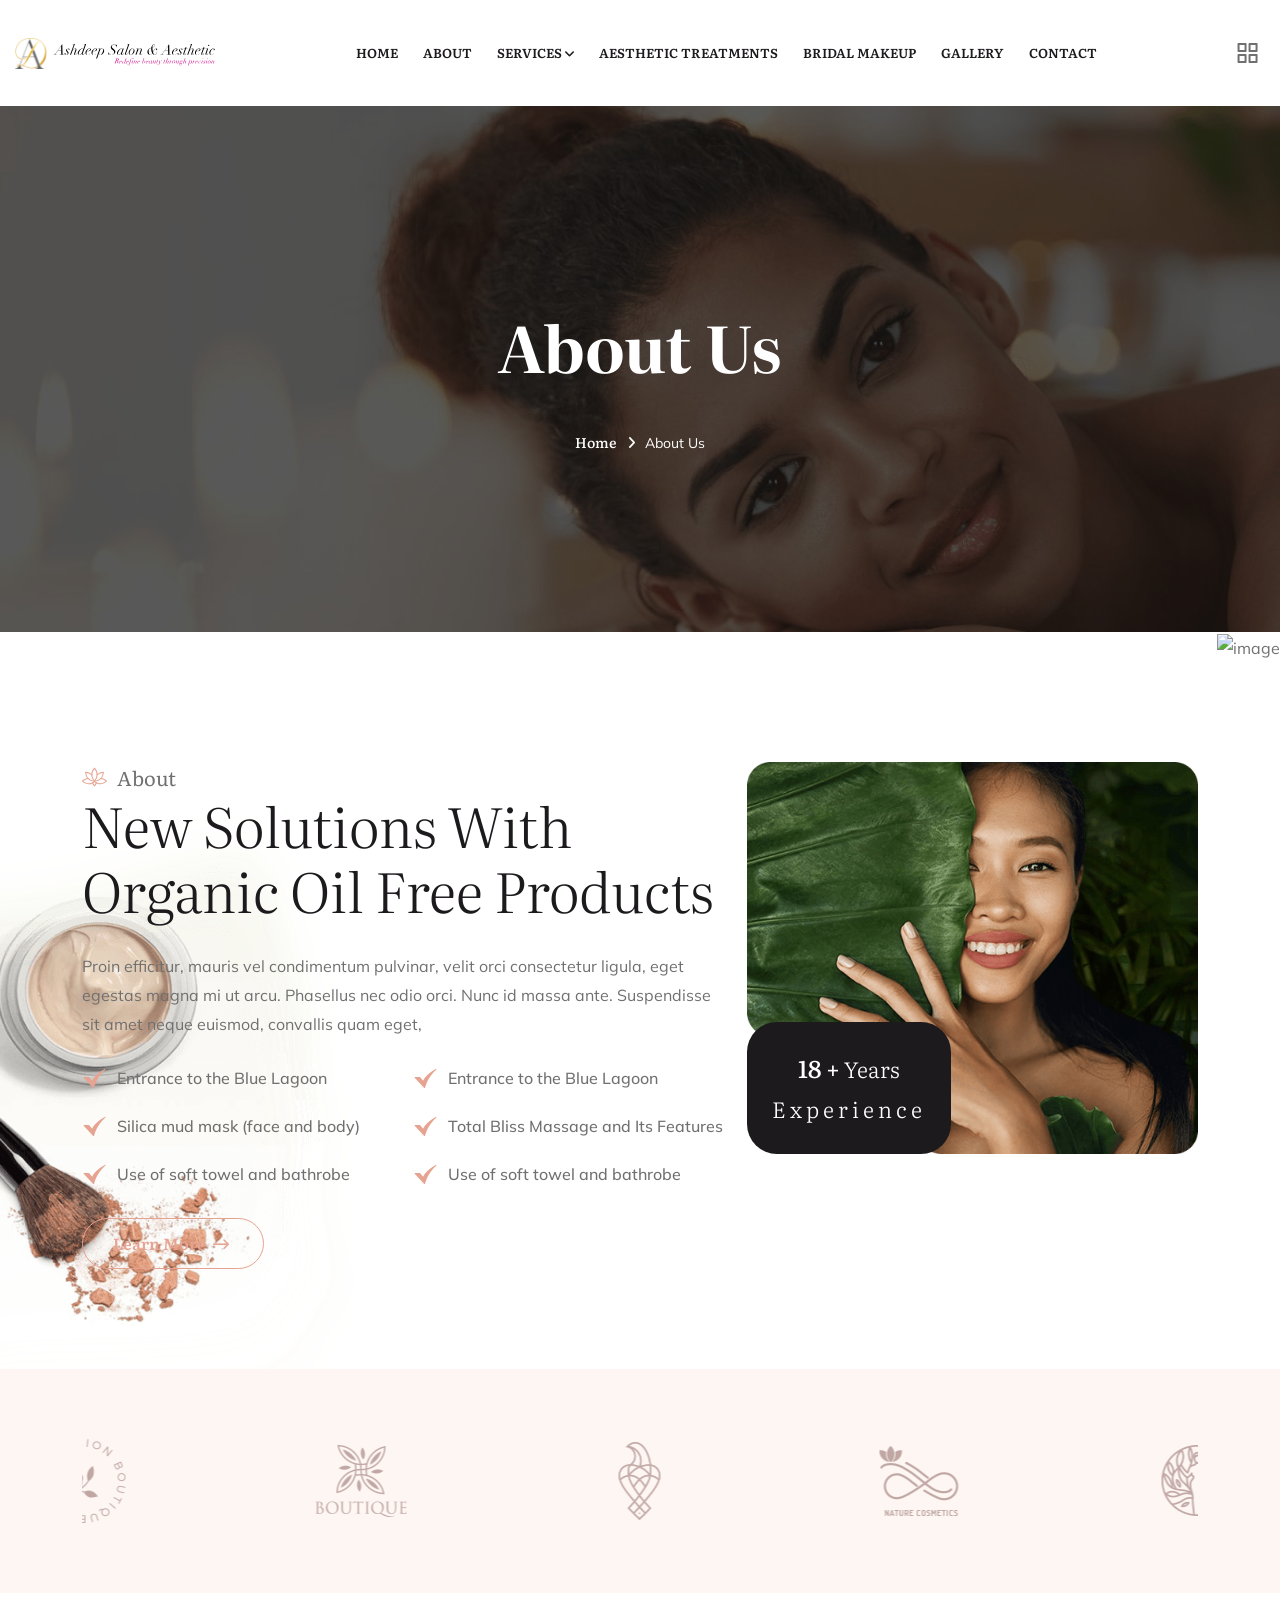
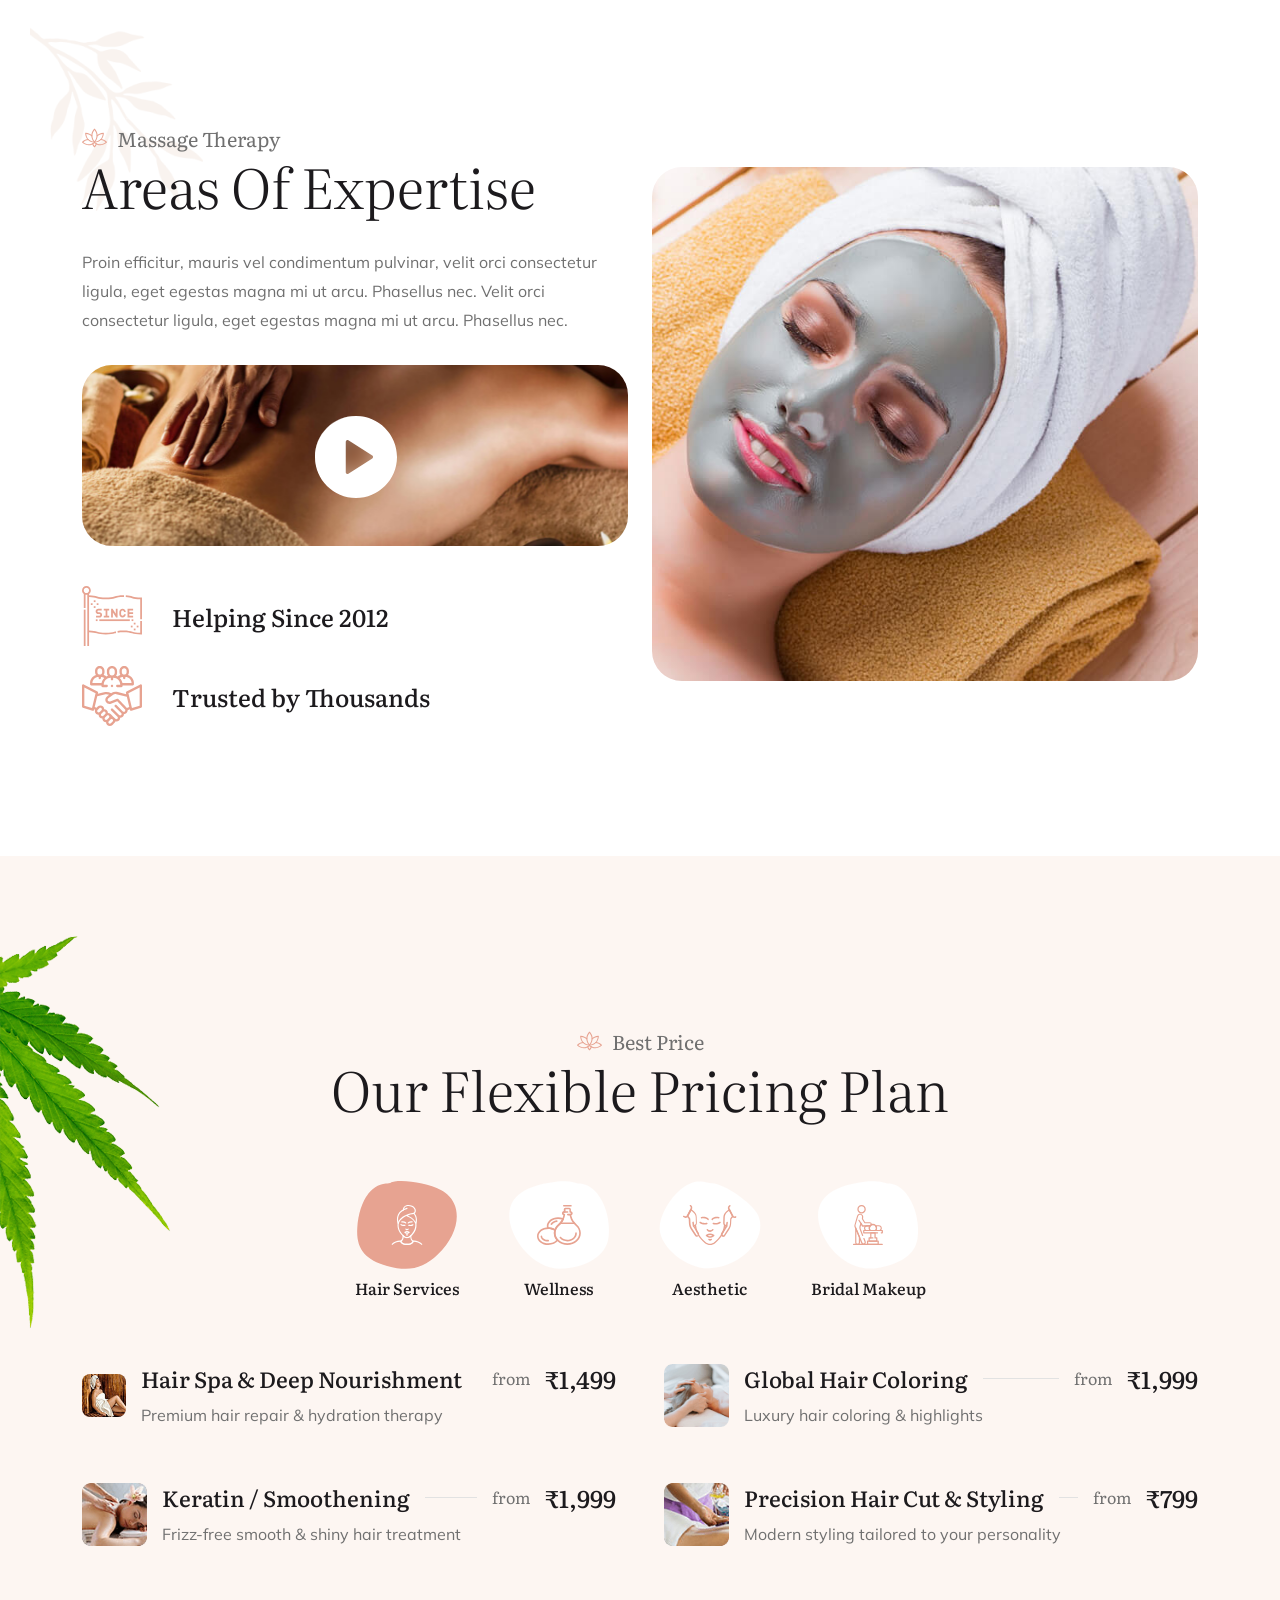
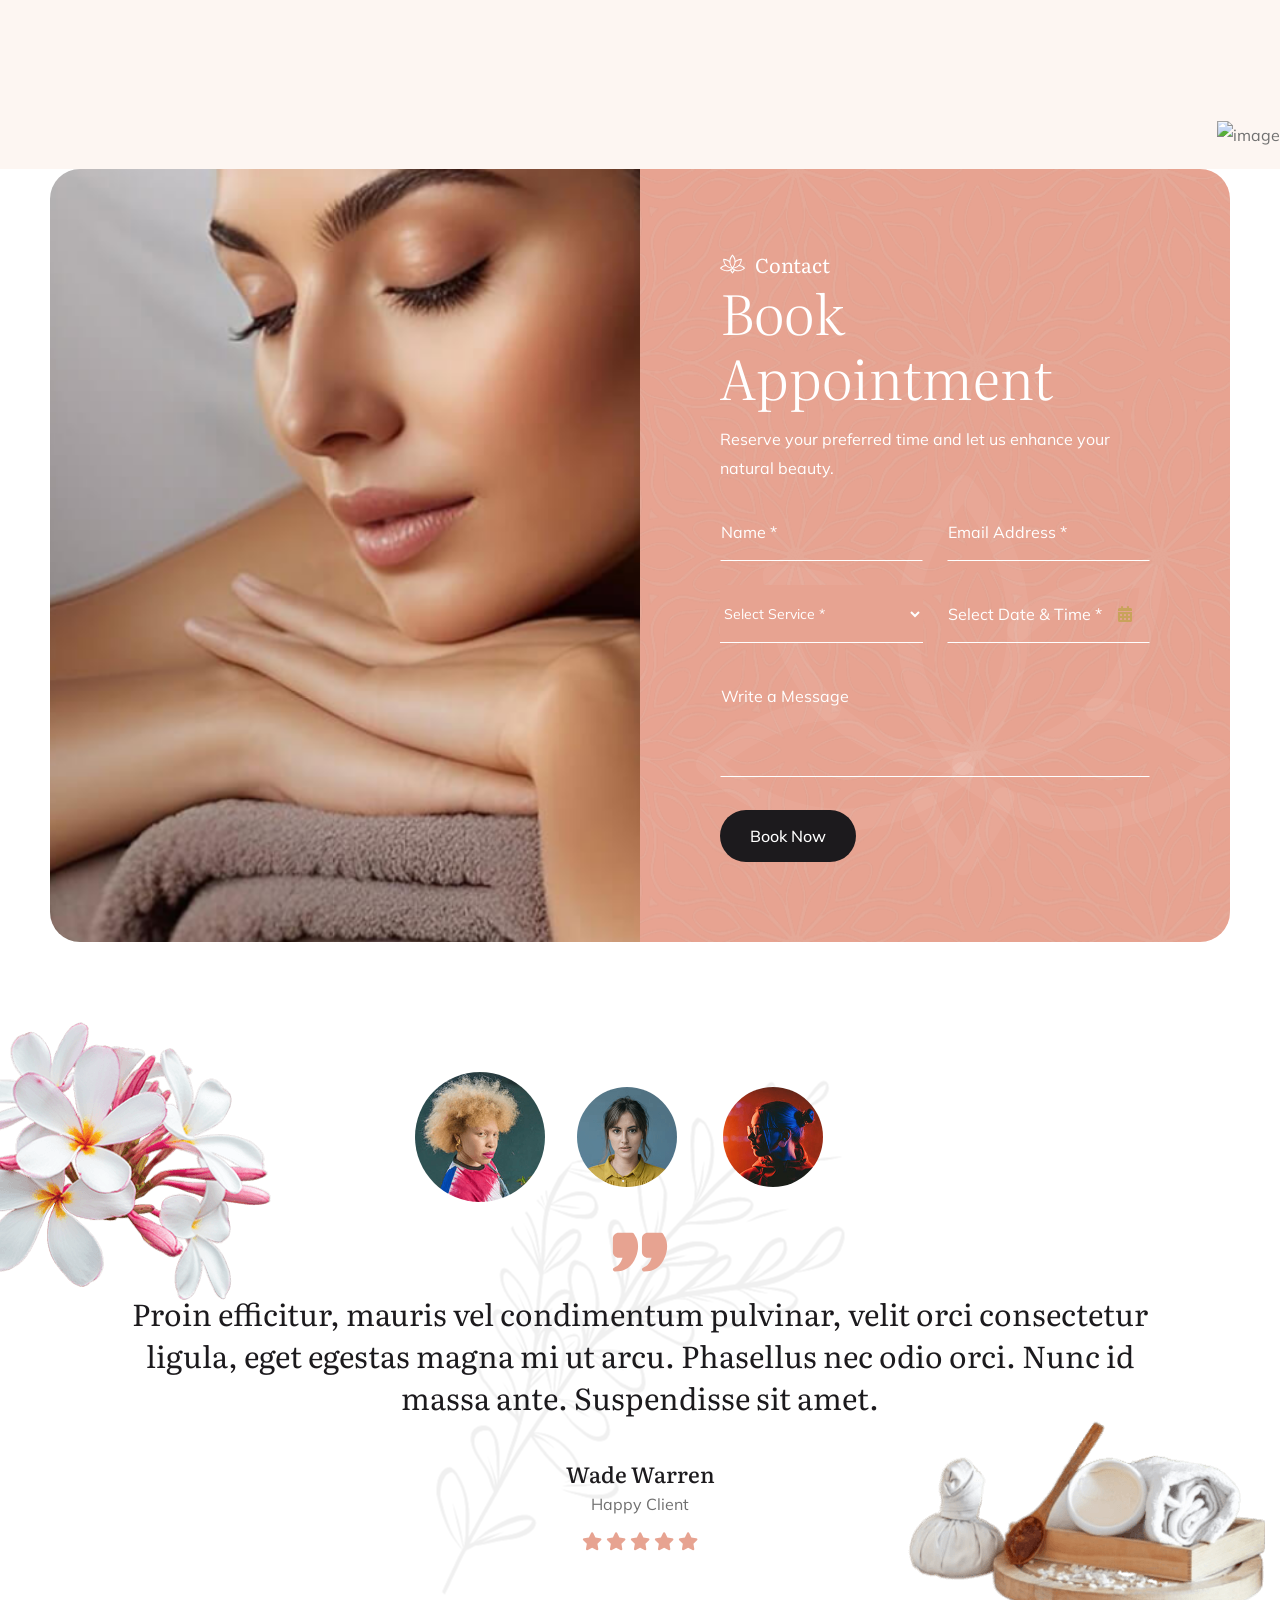
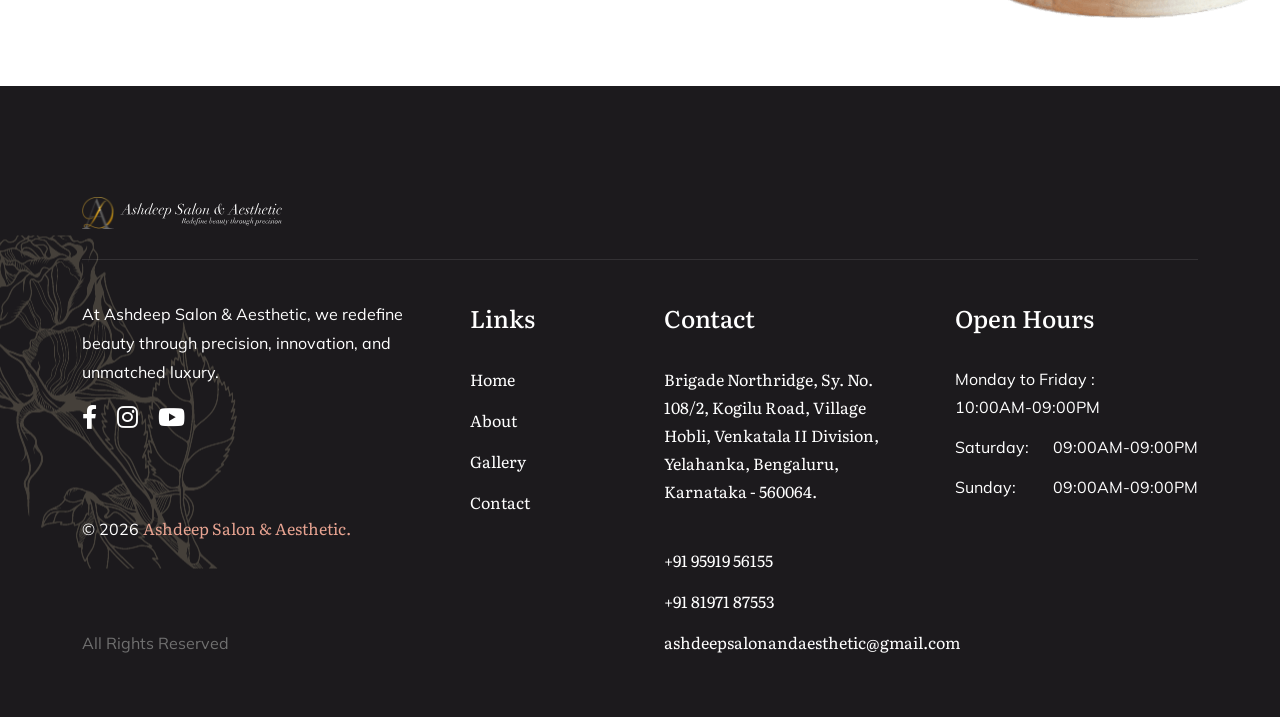
==== commit 1ddf9235: "fix issues" ====
--- a/about.html
+++ b/about.html
@@ -5,7 +5,7 @@
 	<meta charset="UTF-8">
 	<meta http-equiv="X-UA-Compatible" content="IE=edge">
 	<meta name="viewport" content="width=device-width, initial-scale=1.0">
-	<title>Sparelx - Spa Saloon HTML5 Template</title>
+	<title>About - Ashdeep Salon & Aesthetic | Luxury Unisex Salon & Aesthetic Clinic in Bengaluru</title>
 	<!-- Favicon img -->
 	<link rel="shortcut icon" href="images/favicon.png">
 	<link rel="stylesheet" href="https://cdn.jsdelivr.net/npm/flatpickr/dist/flatpickr.min.css">
@@ -89,10 +89,10 @@
 									<ul class="sub-menu">
 										<li><a href="hair-care.html">Hair Care</a></li>
 										<li>
-											<a href="skin-facial-care">Skin & Facial Care</a>
+											<a href="skin-facial-care.html">Skin & Facial Care</a>
 										</li>
 										<li>
-											<a href="makeup-artistry">Makeup Artistry</a>
+											<a href="makeup-artistry.html">Makeup Artistry</a>
 										</li>
 										<li><a href="laser-hair-removal.html">Laser Hair Removal</a></li>
 										<li><a href="body-wellness.html">Body Wellness</a></li>
@@ -103,15 +103,14 @@
 									<a href="#0">Aesthetic Treatments</a>
 								</li>
 								<li>
-									<a href="#0">Bridal Makeup</a>
+									<a href="bridal-makeup.html">Bridal Makeup</a>
 								</li>
 								<li><a href="gallery.html">Gallery</a></li>
-								<li><a href="page-contact.html">Contact</a></li>
+								<li><a href="contact.html">Contact</a></li>
 							</ul>
 						</nav>
 					</div>
 					<div class="menu-btns">
-						<button class="search-trigger d-none d-lg-block"><i class="fa-light fa-magnifying-glass"></i></button>
 						<a data-bs-toggle="modal" data-bs-target="#bookingModal" href="#"
 							class="book-now d-none d-xxl-inline-block">Book An Apoinment
 							<svg width="12" height="13" viewBox="0 0 12 13" fill="none" xmlns="http://www.w3.org/2000/svg">
--- a/css/style.css
+++ b/css/style.css
@@ -39,6 +39,7 @@
 @import url("splitting.css");
 @import url("nice-select.css");
 @import url("jquery.datetimepicker.min.css");
+
 :root {
   --theme-color-light: #ffffff;
   --theme-color-white: #ffffff;
@@ -120,12 +121,14 @@
   font-weight: 700;
   line-height: 130px;
 }
+
 @media (max-width: 991px) {
   h1 {
     font-size: 60px;
     line-height: 75px;
   }
 }
+
 @media (max-width: 500px) {
   h1 {
     font-size: 42px;
@@ -138,6 +141,7 @@
   font-weight: 300;
   line-height: 65px;
 }
+
 @media (max-width: 767px) {
   h2 {
     font-size: 30px;
@@ -150,6 +154,7 @@
   line-height: 35px;
   font-weight: 500;
 }
+
 @media (max-width: 767px) {
   h3 {
     font-size: 20px;
@@ -162,6 +167,7 @@
   line-height: 32px;
   font-weight: 500;
 }
+
 @media (max-width: 767px) {
   h4 {
     font-size: 18px;
@@ -219,7 +225,7 @@
 button {
   border: none;
   -webkit-box-shadow: none;
-          box-shadow: none;
+  box-shadow: none;
   background-color: transparent;
 }
 
@@ -246,6 +252,7 @@
   border: 1px solid transparent;
   background-clip: content-box;
 }
+
 ::-webkit-scrollbar-thumb:hover {
   background-color: #a8a8a8;
 }
@@ -1561,80 +1568,105 @@
     max-width: 1434px;
   }
 }
+
 @media (max-width: 767px) {
   .pt-170 {
     padding-top: 80px;
   }
+
   .pb-170 {
     padding-bottom: 80px;
   }
+
   .mt-170 {
     margin-top: 80px;
   }
+
   .mb-170 {
     margin-bottom: 80px;
   }
+
   .pt-130 {
     padding-top: 60px;
   }
+
   .pb-130 {
     padding-bottom: 60px;
   }
+
   .mt-130 {
     margin-top: 60px;
   }
+
   .mb-130 {
     margin-bottom: 60px;
   }
+
   .pt-100 {
     padding-top: 50px;
   }
+
   .pb-100 {
     padding-bottom: 50px;
   }
+
   .mt-100 {
     margin-top: 50px;
   }
+
   .mb-100 {
     margin-bottom: 50px;
   }
+
   .pt-80 {
     padding-top: 40px;
   }
+
   .pb-80 {
     padding-bottom: 40px;
   }
+
   .mt-80 {
     margin-top: 40px;
   }
+
   .mb-80 {
     margin-bottom: 40px;
   }
+
   .pt-50 {
     padding-top: 25px;
   }
+
   .pb-50 {
     padding-bottom: 25px;
   }
+
   .pt-60 {
     padding-top: 30px;
   }
+
   .pb-60 {
     padding-bottom: 30px;
   }
+
   .mt-50 {
     margin-top: 25px;
   }
+
   .mb-50 {
     margin-bottom: 25px;
   }
+
   .mt-60 {
     margin-top: 30px;
   }
+
   .mb-60 {
     margin-bottom: 30px;
   }
 }
+
 .bor {
   border: 1px solid rgba(var(--theme-color-black-rgb), 0.1);
 }
@@ -1666,12 +1698,15 @@
 .color-one {
   color: var(--theme-color1) !important;
 }
+
 .color-two {
   color: var(--theme-color2) !important;
 }
+
 .color-dark {
   color: var(--theme-color-black) !important;
 }
+
 .color-light {
   color: var(--theme-color-white) !important;
 }
@@ -1679,18 +1714,23 @@
 .bg-one {
   background-color: var(--theme-color1) !important;
 }
+
 .bg-two {
   background-color: var(--theme-color2) !important;
 }
+
 .bg-dark {
   background-color: var(--theme-color-black) !important;
 }
+
 .bg-sub {
   background-color: var(--theme-color-gray) !important;
 }
+
 .bg-sub-two {
   background-color: var(--theme-color-gray2) !important;
 }
+
 .bg-transparent {
   background-color: transparent !important;
 }
@@ -1770,7 +1810,7 @@
 
 .shadow {
   -webkit-box-shadow: 0px 4px 30px 0px rgba(0, 0, 0, 0.0509803922) !important;
-          box-shadow: 0px 4px 30px 0px rgba(0, 0, 0, 0.0509803922) !important;
+  box-shadow: 0px 4px 30px 0px rgba(0, 0, 0, 0.0509803922) !important;
 }
 
 .bg-image {
@@ -1784,10 +1824,13 @@
   transition: all 0.3s;
 }
 
-.hover-link, .hover-link-light {
-  position: relative;
-}
-.hover-link::before, .hover-link-light::before {
+.hover-link,
+.hover-link-light {
+  position: relative;
+}
+
+.hover-link::before,
+.hover-link-light::before {
   position: absolute;
   bottom: 0px;
   right: 0;
@@ -1798,11 +1841,14 @@
   -webkit-transition: all 0.3s;
   transition: all 0.3s;
 }
-.hover-link:hover::before, .hover-link-light:hover::before {
+
+.hover-link:hover::before,
+.hover-link-light:hover::before {
   right: unset;
   left: 0;
   width: 100%;
 }
+
 .hover-link-light::before {
   background-color: var(--theme-color-white);
 }
@@ -1811,6 +1857,7 @@
   position: relative;
   z-index: 1;
 }
+
 .overlay::before {
   content: "";
   position: absolute;
@@ -1828,9 +1875,11 @@
   line-height: 58px;
   border: 1px solid transparent;
 }
+
 .nice-select::after {
   display: none;
 }
+
 .nice-select::before {
   font-family: "Font Awesome 5 pro";
   content: "\f107";
@@ -1842,16 +1891,20 @@
   -webkit-transition: all 0.3s;
   transition: all 0.3s;
 }
+
 .nice-select.open::before {
   -webkit-transform: rotate(-180deg);
-          transform: rotate(-180deg);
-}
+  transform: rotate(-180deg);
+}
+
 .nice-select:focus {
   border: 1px solid rgba(var(--theme-color-black-rgb), 0.1);
 }
+
 .nice-select .list {
   width: 100%;
 }
+
 .nice-select .current {
   font-size: 16px;
   color: var(--theme-color-black);
@@ -1860,6 +1913,7 @@
 .star i {
   color: var(--theme-color1);
 }
+
 .star i.disable {
   color: var(--text-color);
   opacity: 40%;
@@ -1870,10 +1924,11 @@
   display: -ms-flexbox;
   display: flex;
   -webkit-box-align: center;
-      -ms-flex-align: center;
-          align-items: center;
+  -ms-flex-align: center;
+  align-items: center;
   gap: 35px;
 }
+
 .pegi .next,
 .pegi .prev {
   width: 48px;
@@ -1887,15 +1942,17 @@
   color: var(--theme-color-white);
   font-size: 20px;
 }
+
 .pegi-dots {
   display: -webkit-box;
   display: -ms-flexbox;
   display: flex;
   -webkit-box-align: center;
-      -ms-flex-align: center;
-          align-items: center;
+  -ms-flex-align: center;
+  align-items: center;
   gap: 12px;
 }
+
 .pegi-dots a {
   width: 10px;
   height: 10px;
@@ -1907,6 +1964,7 @@
   background-color: #e9f1ee;
   position: relative;
 }
+
 .pegi-dots a.active::after {
   content: "";
   position: absolute;
@@ -1927,27 +1985,32 @@
   border-radius: 0px;
   margin-bottom: 10px;
 }
+
 .accordion .accordion-item h2 button {
   font-size: 22px;
   line-height: 35px;
   font-weight: 500;
   -webkit-box-shadow: none;
-          box-shadow: none;
+  box-shadow: none;
   border-radius: 0 !important;
   padding: 20px 0px;
 }
+
 .accordion .accordion-item .accordion-body {
   padding: 20px 0px;
   padding-top: 0;
   color: var(--text-color);
 }
+
 .accordion .accordion-button {
   background-color: transparent;
   color: var(--headings-color);
 }
+
 .accordion .accordion-button::after {
   display: none;
 }
+
 .accordion .accordion-button::before {
   position: absolute;
   content: "\f068";
@@ -1966,10 +2029,12 @@
   -webkit-transition: all 0.3s;
   transition: all 0.3s;
 }
+
 .accordion .accordion-button.collapsed {
   background-color: transparent;
   color: var(--headings-color);
 }
+
 .accordion .accordion-button.collapsed::before {
   content: "+";
   background-color: transparent;
@@ -1980,6 +2045,7 @@
   position: relative;
   z-index: 1;
 }
+
 .dateTimePicker i {
   position: absolute;
   top: 20px;
@@ -1987,7 +2053,8 @@
   color: var(--theme-color-white);
 }
 
-.section-header .sub-title, .section-header__flex .sub-title {
+.section-header .sub-title,
+.section-header__flex .sub-title {
   font-size: 20px;
   line-height: 30px;
   font-weight: 400;
@@ -1995,56 +2062,70 @@
   display: -ms-flexbox;
   display: flex;
   -webkit-box-align: center;
-      -ms-flex-align: center;
-          align-items: center;
+  -ms-flex-align: center;
+  align-items: center;
   gap: 10px;
   text-transform: capitalize;
   color: var(--text-color);
 }
-.section-header .title, .section-header__flex .title {
+
+.section-header .title,
+.section-header__flex .title {
   text-transform: capitalize;
 }
-.section-header .text, .section-header__flex .text {
+
+.section-header .text,
+.section-header__flex .text {
   margin-top: 30px;
 }
-.section-header.center, .center.section-header__flex {
+
+.section-header.center,
+.center.section-header__flex {
   text-align: center;
 }
-.section-header.center .sub-title, .center.section-header__flex .sub-title {
+
+.section-header.center .sub-title,
+.center.section-header__flex .sub-title {
   -webkit-box-pack: center;
-      -ms-flex-pack: center;
-          justify-content: center;
-}
+  -ms-flex-pack: center;
+  justify-content: center;
+}
+
 .section-header__flex {
   display: -webkit-box;
   display: -ms-flexbox;
   display: flex;
   -ms-flex-wrap: wrap;
-      flex-wrap: wrap;
+  flex-wrap: wrap;
   -webkit-box-align: center;
-      -ms-flex-align: center;
-          align-items: center;
+  -ms-flex-align: center;
+  align-items: center;
   -webkit-box-pack: justify;
-      -ms-flex-pack: justify;
-          justify-content: space-between;
+  -ms-flex-pack: justify;
+  justify-content: space-between;
   -webkit-box-align: end;
-      -ms-flex-align: end;
-          align-items: end;
+  -ms-flex-align: end;
+  align-items: end;
   gap: 20px;
 }
+
 .section-header__flex .flex-text {
   max-width: 560px;
 }
+
 .section-padding {
   padding: 130px 0;
 }
+
 .section-margin {
   margin: 130px 0;
 }
+
 .section__decoration-top {
   position: relative;
   z-index: 1;
 }
+
 .section__decoration-top::before {
   content: "";
   position: absolute;
@@ -2054,10 +2135,12 @@
   height: 76px;
   background: url(../images/shape/section-shape-top.png) no-repeat center top;
 }
+
 .section__decoration-bottom {
   position: relative;
   z-index: 1;
 }
+
 .section__decoration-bottom::after {
   content: "";
   position: absolute;
@@ -2071,6 +2154,7 @@
 .splt-txt .whitespace {
   width: 8px;
 }
+
 .splt-txt.animated .char {
   -webkit-animation: fadeIn 0.4s cubic-bezier(0.3, 0, 0.7, 1) both;
   animation: fadeIn 0.4s cubic-bezier(0.3, 0, 0.7, 1) both;
@@ -2085,6 +2169,7 @@
   -webkit-transition-delay: 0.3s;
   transition-delay: 0.3s;
 }
+
 .imageUpToDown.animated {
   clip-path: polygon(0 0, 100% 0, 100% 100%, 0 100%);
 }
@@ -2096,6 +2181,7 @@
   -webkit-transition-delay: 0.3s;
   transition-delay: 0.3s;
 }
+
 .imageDownToUP.animated {
   clip-path: polygon(0 0, 100% 0, 100% 100%, 0 100%);
 }
@@ -2107,6 +2193,7 @@
   -webkit-transition-delay: 0.3s;
   transition-delay: 0.3s;
 }
+
 .imageLeftToRight.animated {
   clip-path: polygon(0 0, 100% 0, 100% 100%, 0 100%);
 }
@@ -2118,6 +2205,7 @@
   -webkit-transition-delay: 0.3s;
   transition-delay: 0.3s;
 }
+
 .imageRightToLeft.animated {
   clip-path: polygon(0 0, 100% 0, 100% 100%, 0 100%);
 }
@@ -2125,59 +2213,66 @@
 @-webkit-keyframes sway {
   0% {
     -webkit-transform: translateX(-20px);
-            transform: translateX(-20px);
-  }
+    transform: translateX(-20px);
+  }
+
   100% {
     -webkit-transform: translateX(0px);
-            transform: translateX(0px);
+    transform: translateX(0px);
   }
 }
 
 @keyframes sway {
   0% {
     -webkit-transform: translateX(-20px);
-            transform: translateX(-20px);
-  }
+    transform: translateX(-20px);
+  }
+
   100% {
     -webkit-transform: translateX(0px);
-            transform: translateX(0px);
-  }
-}
+    transform: translateX(0px);
+  }
+}
+
 .sway__animation {
   -webkit-animation: sway 3s linear infinite alternate;
-          animation: sway 3s linear infinite alternate;
+  animation: sway 3s linear infinite alternate;
 }
 
 @-webkit-keyframes swayX {
   0% {
     -webkit-transform: translateX(20px);
-            transform: translateX(20px);
-  }
+    transform: translateX(20px);
+  }
+
   100% {
     -webkit-transform: translateX(0px);
-            transform: translateX(0px);
+    transform: translateX(0px);
   }
 }
 
 @keyframes swayX {
   0% {
     -webkit-transform: translateX(20px);
-            transform: translateX(20px);
-  }
+    transform: translateX(20px);
+  }
+
   100% {
     -webkit-transform: translateX(0px);
-            transform: translateX(0px);
-  }
-}
+    transform: translateX(0px);
+  }
+}
+
 .sway__animationX {
   -webkit-animation: swayX 3s linear infinite alternate;
-          animation: swayX 3s linear infinite alternate;
+  animation: swayX 3s linear infinite alternate;
 }
 
 @-webkit-keyframes footer__shadow {
   0% {
     margin-left: -200px;
   }
+
   100% {
     margin-right: -200px;
   }
@@ -2187,59 +2282,68 @@
   0% {
     margin-left: -200px;
   }
+
   100% {
     margin-right: -200px;
   }
 }
+
 @-webkit-keyframes sway_Y {
   0% {
     -webkit-transform: translateY(0px);
-            transform: translateY(0px);
-  }
+    transform: translateY(0px);
+  }
+
   100% {
     -webkit-transform: translateY(20px);
-            transform: translateY(20px);
-  }
-}
+    transform: translateY(20px);
+  }
+}
+
 @keyframes sway_Y {
   0% {
     -webkit-transform: translateY(0px);
-            transform: translateY(0px);
-  }
+    transform: translateY(0px);
+  }
+
   100% {
     -webkit-transform: translateY(20px);
-            transform: translateY(20px);
-  }
-}
+    transform: translateY(20px);
+  }
+}
+
 .sway_Y__animation {
   -webkit-animation: sway_Y 3s linear infinite alternate;
-          animation: sway_Y 3s linear infinite alternate;
+  animation: sway_Y 3s linear infinite alternate;
 }
 
 @-webkit-keyframes sway_YY {
   0% {
     -webkit-transform: translateY(0px);
-            transform: translateY(0px);
-  }
+    transform: translateY(0px);
+  }
+
   100% {
     -webkit-transform: translateY(-20px);
-            transform: translateY(-20px);
+    transform: translateY(-20px);
   }
 }
 
 @keyframes sway_YY {
   0% {
     -webkit-transform: translateY(0px);
-            transform: translateY(0px);
-  }
+    transform: translateY(0px);
+  }
+
   100% {
     -webkit-transform: translateY(-20px);
-            transform: translateY(-20px);
-  }
-}
+    transform: translateY(-20px);
+  }
+}
+
 .sway_Y__animationY {
   -webkit-animation: sway_YY 3s linear infinite alternate;
-          animation: sway_YY 3s linear infinite alternate;
+  animation: sway_YY 3s linear infinite alternate;
 }
 
 @-webkit-keyframes sunMove {
@@ -2247,45 +2351,55 @@
     -webkit-transform: rotate(0deg);
     transform: rotate(0deg);
   }
+
   25% {
     -webkit-transform: rotate(45deg);
     transform: rotate(45deg);
   }
+
   50% {
     -webkit-transform: rotate(90deg);
     transform: rotate(90deg);
   }
+
   75% {
     -webkit-transform: rotate(45deg);
     transform: rotate(45deg);
   }
+
   100% {
     -webkit-transform: rotate(0deg);
     transform: rotate(0deg);
   }
 }
+
 @keyframes sunMove {
   0% {
     -webkit-transform: rotate(0deg);
     transform: rotate(0deg);
   }
+
   25% {
     -webkit-transform: rotate(45deg);
     transform: rotate(45deg);
   }
+
   50% {
     -webkit-transform: rotate(90deg);
     transform: rotate(90deg);
   }
+
   75% {
     -webkit-transform: rotate(45deg);
     transform: rotate(45deg);
   }
+
   100% {
     -webkit-transform: rotate(0deg);
     transform: rotate(0deg);
   }
 }
+
 .animation__sunMove {
   -webkit-animation: sunMove 10s linear infinite;
   animation: sunMove 10s linear infinite;
@@ -2296,29 +2410,35 @@
     -webkit-transform: translateY(0px) translateX(0px) rotate(0deg);
     transform: translateY(0px) translateX(0px) rotate(0deg);
   }
+
   50% {
     -webkit-transform: translateY(10px) translateX(10px) rotate(5deg);
     transform: translateY(10px) translateX(10px) rotate(5deg);
   }
+
   100% {
     -webkit-transform: translateY(0px) translateX(0px) rotate(0deg);
     transform: translateY(0px) translateX(0px) rotate(0deg);
   }
 }
+
 @keyframes floatBob {
   0% {
     -webkit-transform: translateY(0px) translateX(0px) rotate(0deg);
     transform: translateY(0px) translateX(0px) rotate(0deg);
   }
+
   50% {
     -webkit-transform: translateY(10px) translateX(10px) rotate(5deg);
     transform: translateY(10px) translateX(10px) rotate(5deg);
   }
+
   100% {
     -webkit-transform: translateY(0px) translateX(0px) rotate(0deg);
     transform: translateY(0px) translateX(0px) rotate(0deg);
   }
 }
+
 .animation__floatBob {
   -webkit-animation-name: floatBob;
   animation-name: floatBob;
@@ -2333,132 +2453,155 @@
 @-webkit-keyframes arryUpDown {
   0% {
     -webkit-transform: translateY(-10px);
-            transform: translateY(-10px);
-  }
+    transform: translateY(-10px);
+  }
+
   100% {
     -webkit-transform: translateY(10px);
-            transform: translateY(10px);
+    transform: translateY(10px);
   }
 }
 
 @keyframes arryUpDown {
   0% {
     -webkit-transform: translateY(-10px);
-            transform: translateY(-10px);
-  }
+    transform: translateY(-10px);
+  }
+
   100% {
     -webkit-transform: translateY(10px);
-            transform: translateY(10px);
-  }
-}
+    transform: translateY(10px);
+  }
+}
+
 .animation__arryUpDown {
   -webkit-animation: arryUpDown 2s ease infinite alternate;
-          animation: arryUpDown 2s ease infinite alternate;
+  animation: arryUpDown 2s ease infinite alternate;
 }
 
 @-webkit-keyframes arryLeftRight {
   0% {
     -webkit-transform: translateX(-10px);
-            transform: translateX(-10px);
-  }
+    transform: translateX(-10px);
+  }
+
   100% {
     -webkit-transform: translateX(10px);
-            transform: translateX(10px);
+    transform: translateX(10px);
   }
 }
 
 @keyframes arryLeftRight {
   0% {
     -webkit-transform: translateX(-10px);
-            transform: translateX(-10px);
-  }
+    transform: translateX(-10px);
+  }
+
   100% {
     -webkit-transform: translateX(10px);
-            transform: translateX(10px);
-  }
-}
+    transform: translateX(10px);
+  }
+}
+
 .animation__arryLeftRight {
   -webkit-animation: arryLeftRight 2s ease infinite alternate;
-          animation: arryLeftRight 2s ease infinite alternate;
+  animation: arryLeftRight 2s ease infinite alternate;
 }
 
 @-webkit-keyframes pxl_zoom_reverse {
   0% {
     -webkit-transform: scale(0.8);
-            transform: scale(0.8);
-  }
+    transform: scale(0.8);
+  }
+
   50% {
     -webkit-transform: scale(1);
-            transform: scale(1);
-  }
+    transform: scale(1);
+  }
+
   100% {
     -webkit-transform: scale(0.8);
-            transform: scale(0.8);
+    transform: scale(0.8);
   }
 }
 
 @keyframes pxl_zoom_reverse {
   0% {
     -webkit-transform: scale(0.8);
-            transform: scale(0.8);
-  }
+    transform: scale(0.8);
+  }
+
   50% {
     -webkit-transform: scale(1);
-            transform: scale(1);
-  }
+    transform: scale(1);
+  }
+
   100% {
     -webkit-transform: scale(0.8);
-            transform: scale(0.8);
-  }
-}
+    transform: scale(0.8);
+  }
+}
+
 .pxl-image-zoom {
   -webkit-animation: pxl_zoom_reverse 5s linear infinite;
-          animation: pxl_zoom_reverse 5s linear infinite;
+  animation: pxl_zoom_reverse 5s linear infinite;
 }
 
 @-webkit-keyframes zoom-in-zoom-out {
   0% {
     -webkit-transform: scale(0.6, 0.6);
-            transform: scale(0.6, 0.6);
-  }
+    transform: scale(0.6, 0.6);
+  }
+
   50% {
     -webkit-transform: scale(1, 1);
-            transform: scale(1, 1);
-  }
+    transform: scale(1, 1);
+  }
+
   100% {
     -webkit-transform: scale(0.6, 0.6);
-            transform: scale(0.6, 0.6);
+    transform: scale(0.6, 0.6);
   }
 }
 
 @keyframes zoom-in-zoom-out {
   0% {
     -webkit-transform: scale(0.6, 0.6);
-            transform: scale(0.6, 0.6);
-  }
+    transform: scale(0.6, 0.6);
+  }
+
   50% {
     -webkit-transform: scale(1, 1);
-            transform: scale(1, 1);
-  }
+    transform: scale(1, 1);
+  }
+
   100% {
     -webkit-transform: scale(0.6, 0.6);
-            transform: scale(0.6, 0.6);
-  }
-}
+    transform: scale(0.6, 0.6);
+  }
+}
+
 .pxl-image-zoom2 {
   -webkit-animation: zoom-in-zoom-out 20s linear infinite;
-          animation: zoom-in-zoom-out 20s linear infinite;
+  animation: zoom-in-zoom-out 20s linear infinite;
 }
 
 @-webkit-keyframes pxl_zigzag {
-  0%, 100%, 20%, 50%, 80% {
+
+  0%,
+  100%,
+  20%,
+  50%,
+  80% {
     -webkit-transform: translateY(0);
     transform: translateY(0);
   }
+
   40% {
     -webkit-transform: rotate(10deg);
     transform: rotate(10deg);
   }
+
   60% {
     -webkit-transform: rotate(-10deg);
     transform: rotate(-10deg);
@@ -2466,19 +2609,27 @@
 }
 
 @keyframes pxl_zigzag {
-  0%, 100%, 20%, 50%, 80% {
+
+  0%,
+  100%,
+  20%,
+  50%,
+  80% {
     -webkit-transform: translateY(0);
     transform: translateY(0);
   }
+
   40% {
     -webkit-transform: rotate(10deg);
     transform: rotate(10deg);
   }
+
   60% {
     -webkit-transform: rotate(-10deg);
     transform: rotate(-10deg);
   }
 }
+
 .pxl__zigzag {
   animation: pxl_zigzag 1s ease-out infinite;
   -webkit-animation: pxl_zigzag 1s ease-out infinite;
@@ -2487,48 +2638,57 @@
 @-webkit-keyframes pxl_right_left {
   0% {
     -webkit-transform: translateX(0);
-            transform: translateX(0);
-  }
+    transform: translateX(0);
+  }
+
   25% {
     -webkit-transform: translateX(40px);
-            transform: translateX(40px);
-  }
+    transform: translateX(40px);
+  }
+
   50% {
     -webkit-transform: translateX(0);
-            transform: translateX(0);
-  }
+    transform: translateX(0);
+  }
+
   75% {
     -webkit-transform: translateX(-40px);
-            transform: translateX(-40px);
-  }
+    transform: translateX(-40px);
+  }
+
   100% {
     -webkit-transform: translateX(0);
-            transform: translateX(0);
+    transform: translateX(0);
   }
 }
 
 @keyframes pxl_right_left {
   0% {
     -webkit-transform: translateX(0);
-            transform: translateX(0);
-  }
+    transform: translateX(0);
+  }
+
   25% {
     -webkit-transform: translateX(40px);
-            transform: translateX(40px);
-  }
+    transform: translateX(40px);
+  }
+
   50% {
     -webkit-transform: translateX(0);
-            transform: translateX(0);
-  }
+    transform: translateX(0);
+  }
+
   75% {
     -webkit-transform: translateX(-40px);
-            transform: translateX(-40px);
-  }
+    transform: translateX(-40px);
+  }
+
   100% {
     -webkit-transform: translateX(0);
-            transform: translateX(0);
-  }
-}
+    transform: translateX(0);
+  }
+}
+
 .slide-right-to-left {
   animation: pxl_right_left 12s ease-out infinite;
   -webkit-animation: pxl_right_left 12s ease-out infinite;
@@ -2537,48 +2697,57 @@
 @-webkit-keyframes pxl_left_right {
   0% {
     -webkit-transform: translateX(0);
-            transform: translateX(0);
-  }
+    transform: translateX(0);
+  }
+
   25% {
     -webkit-transform: translateX(-40px);
-            transform: translateX(-40px);
-  }
+    transform: translateX(-40px);
+  }
+
   50% {
     -webkit-transform: translateX(0);
-            transform: translateX(0);
-  }
+    transform: translateX(0);
+  }
+
   75% {
     -webkit-transform: translateX(40px);
-            transform: translateX(40px);
-  }
+    transform: translateX(40px);
+  }
+
   100% {
     -webkit-transform: translateX(0);
-            transform: translateX(0);
+    transform: translateX(0);
   }
 }
 
 @keyframes pxl_left_right {
   0% {
     -webkit-transform: translateX(0);
-            transform: translateX(0);
-  }
+    transform: translateX(0);
+  }
+
   25% {
     -webkit-transform: translateX(-40px);
-            transform: translateX(-40px);
-  }
+    transform: translateX(-40px);
+  }
+
   50% {
     -webkit-transform: translateX(0);
-            transform: translateX(0);
-  }
+    transform: translateX(0);
+  }
+
   75% {
     -webkit-transform: translateX(40px);
-            transform: translateX(40px);
-  }
+    transform: translateX(40px);
+  }
+
   100% {
     -webkit-transform: translateX(0);
-            transform: translateX(0);
-  }
-}
+    transform: translateX(0);
+  }
+}
+
 .slide-left-to-right {
   animation: pxl_left_right 12s ease-out infinite;
   -webkit-animation: pxl_left_right 12s ease-out infinite;
@@ -2587,74 +2756,86 @@
 @-webkit-keyframes pxl_float_two {
   0% {
     -webkit-transform: translateY(0);
-            transform: translateY(0);
-  }
+    transform: translateY(0);
+  }
+
   100% {
     -webkit-transform: translateY(-20px);
-            transform: translateY(-20px);
+    transform: translateY(-20px);
   }
 }
 
 @keyframes pxl_float_two {
   0% {
     -webkit-transform: translateY(0);
-            transform: translateY(0);
-  }
+    transform: translateY(0);
+  }
+
   100% {
     -webkit-transform: translateY(-20px);
-            transform: translateY(-20px);
-  }
-}
+    transform: translateY(-20px);
+  }
+}
+
 .slide-up-down {
   -webkit-animation: pxl_float_two 2s ease infinite alternate;
-          animation: pxl_float_two 2s ease infinite alternate;
+  animation: pxl_float_two 2s ease infinite alternate;
 }
 
 @-webkit-keyframes pxl_bottom_top {
   0% {
     -webkit-transform: translateX(0);
-            transform: translateX(0);
-  }
+    transform: translateX(0);
+  }
+
   25% {
     -webkit-transform: translateY(40px);
-            transform: translateY(40px);
-  }
+    transform: translateY(40px);
+  }
+
   50% {
     -webkit-transform: translateY(0);
-            transform: translateY(0);
-  }
+    transform: translateY(0);
+  }
+
   75% {
     -webkit-transform: translateY(-40px);
-            transform: translateY(-40px);
-  }
+    transform: translateY(-40px);
+  }
+
   100% {
     -webkit-transform: translateY(0);
-            transform: translateY(0);
+    transform: translateY(0);
   }
 }
 
 @keyframes pxl_bottom_top {
   0% {
     -webkit-transform: translateX(0);
-            transform: translateX(0);
-  }
+    transform: translateX(0);
+  }
+
   25% {
     -webkit-transform: translateY(40px);
-            transform: translateY(40px);
-  }
+    transform: translateY(40px);
+  }
+
   50% {
     -webkit-transform: translateY(0);
-            transform: translateY(0);
-  }
+    transform: translateY(0);
+  }
+
   75% {
     -webkit-transform: translateY(-40px);
-            transform: translateY(-40px);
-  }
+    transform: translateY(-40px);
+  }
+
   100% {
     -webkit-transform: translateY(0);
-            transform: translateY(0);
-  }
-}
+    transform: translateY(0);
+  }
+}
+
 .slide-bottom-to-top {
   animation: pxl_bottom_top 12s ease-out infinite;
   -webkit-animation: pxl_bottom_top 12s ease-out infinite;
@@ -2663,56 +2844,67 @@
 @-webkit-keyframes pxl_effect1 {
   0% {
     -webkit-transform: translate(0, 0);
-            transform: translate(0, 0);
-  }
+    transform: translate(0, 0);
+  }
+
   20% {
     -webkit-transform: translate(40px, -5px);
-            transform: translate(40px, -5px);
-  }
+    transform: translate(40px, -5px);
+  }
+
   40% {
     -webkit-transform: translate(60px, 40px);
-            transform: translate(60px, 40px);
-  }
+    transform: translate(60px, 40px);
+  }
+
   60% {
     -webkit-transform: translate(40px, 60px);
-            transform: translate(40px, 60px);
-  }
+    transform: translate(40px, 60px);
+  }
+
   80% {
     -webkit-transform: translate(-40px, 60px);
-            transform: translate(-40px, 60px);
-  }
+    transform: translate(-40px, 60px);
+  }
+
   100% {
     -webkit-transform: translate(0, 0);
-            transform: translate(0, 0);
+    transform: translate(0, 0);
   }
 }
 
 @keyframes pxl_effect1 {
   0% {
     -webkit-transform: translate(0, 0);
-            transform: translate(0, 0);
-  }
+    transform: translate(0, 0);
+  }
+
   20% {
     -webkit-transform: translate(40px, -5px);
-            transform: translate(40px, -5px);
-  }
+    transform: translate(40px, -5px);
+  }
+
   40% {
     -webkit-transform: translate(60px, 40px);
-            transform: translate(60px, 40px);
-  }
+    transform: translate(60px, 40px);
+  }
+
   60% {
     -webkit-transform: translate(40px, 60px);
-            transform: translate(40px, 60px);
-  }
+    transform: translate(40px, 60px);
+  }
+
   80% {
     -webkit-transform: translate(-40px, 60px);
-            transform: translate(-40px, 60px);
-  }
+    transform: translate(-40px, 60px);
+  }
+
   100% {
     -webkit-transform: translate(0, 0);
-            transform: translate(0, 0);
-  }
-}
+    transform: translate(0, 0);
+  }
+}
+
 .slide-effect1 {
   animation: pxl_effect1 12s ease-out infinite;
   -webkit-animation: pxl_effect1 12s ease-out infinite;
@@ -2721,56 +2913,67 @@
 @-webkit-keyframes pxl_effect2 {
   0% {
     -webkit-transform: translate(0, 0);
-            transform: translate(0, 0);
-  }
+    transform: translate(0, 0);
+  }
+
   20% {
     -webkit-transform: translate(-30px, 40px);
-            transform: translate(-30px, 40px);
-  }
+    transform: translate(-30px, 40px);
+  }
+
   40% {
     -webkit-transform: translate(60px, 60px);
-            transform: translate(60px, 60px);
-  }
+    transform: translate(60px, 60px);
+  }
+
   60% {
     -webkit-transform: translate(70px, 40px);
-            transform: translate(70px, 40px);
-  }
+    transform: translate(70px, 40px);
+  }
+
   80% {
     -webkit-transform: translate(40px, -70px);
-            transform: translate(40px, -70px);
-  }
+    transform: translate(40px, -70px);
+  }
+
   100% {
     -webkit-transform: translate(0, 0);
-            transform: translate(0, 0);
+    transform: translate(0, 0);
   }
 }
 
 @keyframes pxl_effect2 {
   0% {
     -webkit-transform: translate(0, 0);
-            transform: translate(0, 0);
-  }
+    transform: translate(0, 0);
+  }
+
   20% {
     -webkit-transform: translate(-30px, 40px);
-            transform: translate(-30px, 40px);
-  }
+    transform: translate(-30px, 40px);
+  }
+
   40% {
     -webkit-transform: translate(60px, 60px);
-            transform: translate(60px, 60px);
-  }
+    transform: translate(60px, 60px);
+  }
+
   60% {
     -webkit-transform: translate(70px, 40px);
-            transform: translate(70px, 40px);
-  }
+    transform: translate(70px, 40px);
+  }
+
   80% {
     -webkit-transform: translate(40px, -70px);
-            transform: translate(40px, -70px);
-  }
+    transform: translate(40px, -70px);
+  }
+
   100% {
     -webkit-transform: translate(0, 0);
-            transform: translate(0, 0);
-  }
-}
+    transform: translate(0, 0);
+  }
+}
+
 .slide-effect2 {
   animation: pxl_effect2 12s ease-out infinite;
   -webkit-animation: pxl_effect2 12s ease-out infinite;
@@ -2779,56 +2982,67 @@
 @-webkit-keyframes pxl_effect3 {
   0% {
     -webkit-transform: translate(0, 0);
-            transform: translate(0, 0);
-  }
+    transform: translate(0, 0);
+  }
+
   30% {
     -webkit-transform: translate(40px, 60px);
-            transform: translate(40px, 60px);
-  }
+    transform: translate(40px, 60px);
+  }
+
   45% {
     -webkit-transform: translate(80px, 90px);
-            transform: translate(80px, 90px);
-  }
+    transform: translate(80px, 90px);
+  }
+
   65% {
     -webkit-transform: translate(40px, 110px);
-            transform: translate(40px, 110px);
-  }
+    transform: translate(40px, 110px);
+  }
+
   75% {
     -webkit-transform: translate(20px, 800px);
-            transform: translate(20px, 800px);
-  }
+    transform: translate(20px, 800px);
+  }
+
   100% {
     -webkit-transform: translate(0, 0);
-            transform: translate(0, 0);
+    transform: translate(0, 0);
   }
 }
 
 @keyframes pxl_effect3 {
   0% {
     -webkit-transform: translate(0, 0);
-            transform: translate(0, 0);
-  }
+    transform: translate(0, 0);
+  }
+
   30% {
     -webkit-transform: translate(40px, 60px);
-            transform: translate(40px, 60px);
-  }
+    transform: translate(40px, 60px);
+  }
+
   45% {
     -webkit-transform: translate(80px, 90px);
-            transform: translate(80px, 90px);
-  }
+    transform: translate(80px, 90px);
+  }
+
   65% {
     -webkit-transform: translate(40px, 110px);
-            transform: translate(40px, 110px);
-  }
+    transform: translate(40px, 110px);
+  }
+
   75% {
     -webkit-transform: translate(20px, 800px);
-            transform: translate(20px, 800px);
-  }
+    transform: translate(20px, 800px);
+  }
+
   100% {
     -webkit-transform: translate(0, 0);
-            transform: translate(0, 0);
-  }
-}
+    transform: translate(0, 0);
+  }
+}
+
 .slide-effect3 {
   animation: pxl_effect3 12s ease-out infinite;
   -webkit-animation: pxl_effect3 12s ease-out infinite;
@@ -2837,48 +3051,57 @@
 @-webkit-keyframes pxl_top_bottom {
   0% {
     -webkit-transform: translateX(0);
-            transform: translateX(0);
-  }
+    transform: translateX(0);
+  }
+
   25% {
     -webkit-transform: translateY(-40px);
-            transform: translateY(-40px);
-  }
+    transform: translateY(-40px);
+  }
+
   50% {
     -webkit-transform: translateY(0);
-            transform: translateY(0);
-  }
+    transform: translateY(0);
+  }
+
   75% {
     -webkit-transform: translateY(40px);
-            transform: translateY(40px);
-  }
+    transform: translateY(40px);
+  }
+
   100% {
     -webkit-transform: translateY(0);
-            transform: translateY(0);
+    transform: translateY(0);
   }
 }
 
 @keyframes pxl_top_bottom {
   0% {
     -webkit-transform: translateX(0);
-            transform: translateX(0);
-  }
+    transform: translateX(0);
+  }
+
   25% {
     -webkit-transform: translateY(-40px);
-            transform: translateY(-40px);
-  }
+    transform: translateY(-40px);
+  }
+
   50% {
     -webkit-transform: translateY(0);
-            transform: translateY(0);
-  }
+    transform: translateY(0);
+  }
+
   75% {
     -webkit-transform: translateY(40px);
-            transform: translateY(40px);
-  }
+    transform: translateY(40px);
+  }
+
   100% {
     -webkit-transform: translateY(0);
-            transform: translateY(0);
-  }
-}
+    transform: translateY(0);
+  }
+}
+
 .slide-top-to-bottom {
   animation: pxl_top_bottom 12s ease-out infinite;
   -webkit-animation: pxl_top_bottom 12s ease-out infinite;
@@ -2887,407 +3110,512 @@
 @-webkit-keyframes rotate {
   0% {
     -webkit-transform: rotate(0deg);
-            transform: rotate(0deg);
-  }
+    transform: rotate(0deg);
+  }
+
   100% {
     -webkit-transform: rotate(360deg);
-            transform: rotate(360deg);
+    transform: rotate(360deg);
   }
 }
 
 @keyframes rotate {
   0% {
     -webkit-transform: rotate(0deg);
-            transform: rotate(0deg);
-  }
+    transform: rotate(0deg);
+  }
+
   100% {
     -webkit-transform: rotate(360deg);
-            transform: rotate(360deg);
-  }
-}
+    transform: rotate(360deg);
+  }
+}
+
 .animation__rotate {
   -webkit-animation: rotate 30s linear infinite;
-          animation: rotate 30s linear infinite;
+  animation: rotate 30s linear infinite;
 }
 
 @-webkit-keyframes rotateY {
   0% {
     -webkit-transform: rotate(0deg);
-            transform: rotate(0deg);
-  }
+    transform: rotate(0deg);
+  }
+
   100% {
     -webkit-transform: rotate(-360deg);
-            transform: rotate(-360deg);
+    transform: rotate(-360deg);
   }
 }
 
 @keyframes rotateY {
   0% {
     -webkit-transform: rotate(0deg);
-            transform: rotate(0deg);
-  }
+    transform: rotate(0deg);
+  }
+
   100% {
     -webkit-transform: rotate(-360deg);
-            transform: rotate(-360deg);
-  }
-}
+    transform: rotate(-360deg);
+  }
+}
+
 .animation__rotateY {
   -webkit-animation: rotateY 30s linear infinite;
-          animation: rotateY 30s linear infinite;
+  animation: rotateY 30s linear infinite;
 }
 
 @-webkit-keyframes rotateAndScale {
   0% {
     -webkit-transform: rotate(0deg) scale(1);
-            transform: rotate(0deg) scale(1);
-  }
+    transform: rotate(0deg) scale(1);
+  }
+
   50% {
     -webkit-transform: rotate(180deg) scale(0.8);
-            transform: rotate(180deg) scale(0.8);
-  }
+    transform: rotate(180deg) scale(0.8);
+  }
+
   100% {
     -webkit-transform: rotate(360deg) scale(1);
-            transform: rotate(360deg) scale(1);
+    transform: rotate(360deg) scale(1);
   }
 }
 
 @keyframes rotateAndScale {
   0% {
     -webkit-transform: rotate(0deg) scale(1);
-            transform: rotate(0deg) scale(1);
-  }
+    transform: rotate(0deg) scale(1);
+  }
+
   50% {
     -webkit-transform: rotate(180deg) scale(0.8);
-            transform: rotate(180deg) scale(0.8);
-  }
+    transform: rotate(180deg) scale(0.8);
+  }
+
   100% {
     -webkit-transform: rotate(360deg) scale(1);
-            transform: rotate(360deg) scale(1);
-  }
-}
+    transform: rotate(360deg) scale(1);
+  }
+}
+
 .animation__rotateAndScale {
   -webkit-animation: rotateAndScale 10s linear infinite;
-          animation: rotateAndScale 10s linear infinite;
+  animation: rotateAndScale 10s linear infinite;
 }
 
 @-webkit-keyframes rotateAndScaleY {
   0% {
     -webkit-transform: rotate(0deg) scale(1);
-            transform: rotate(0deg) scale(1);
-  }
+    transform: rotate(0deg) scale(1);
+  }
+
   50% {
     -webkit-transform: rotate(-180deg) scale(0.8);
-            transform: rotate(-180deg) scale(0.8);
-  }
+    transform: rotate(-180deg) scale(0.8);
+  }
+
   100% {
     -webkit-transform: rotate(-360deg) scale(1);
-            transform: rotate(-360deg) scale(1);
+    transform: rotate(-360deg) scale(1);
   }
 }
 
 @keyframes rotateAndScaleY {
   0% {
     -webkit-transform: rotate(0deg) scale(1);
-            transform: rotate(0deg) scale(1);
-  }
+    transform: rotate(0deg) scale(1);
+  }
+
   50% {
     -webkit-transform: rotate(-180deg) scale(0.8);
-            transform: rotate(-180deg) scale(0.8);
-  }
+    transform: rotate(-180deg) scale(0.8);
+  }
+
   100% {
     -webkit-transform: rotate(-360deg) scale(1);
-            transform: rotate(-360deg) scale(1);
-  }
-}
+    transform: rotate(-360deg) scale(1);
+  }
+}
+
 .animation__rotateAndScaleY {
   -webkit-animation: rotateAndScaleY 10s linear infinite;
-          animation: rotateAndScaleY 10s linear infinite;
+  animation: rotateAndScaleY 10s linear infinite;
 }
 
 @-webkit-keyframes ring-animation {
   from {
     -webkit-transform: rotate3d(0, 0, 1, 0deg);
-            transform: rotate3d(0, 0, 1, 0deg);
-  }
-  20%, 32%, 44%, 56%, 68% {
+    transform: rotate3d(0, 0, 1, 0deg);
+  }
+
+  20%,
+  32%,
+  44%,
+  56%,
+  68% {
     -webkit-transform: rotate3d(0, 0, 1, 0deg);
-            transform: rotate3d(0, 0, 1, 0deg);
-  }
-  23%, 35%, 47%, 59%, 71% {
+    transform: rotate3d(0, 0, 1, 0deg);
+  }
+
+  23%,
+  35%,
+  47%,
+  59%,
+  71% {
     -webkit-transform: rotate3d(0, 0, 1, 15deg);
-            transform: rotate3d(0, 0, 1, 15deg);
-  }
-  26%, 38%, 50%, 62%, 74% {
+    transform: rotate3d(0, 0, 1, 15deg);
+  }
+
+  26%,
+  38%,
+  50%,
+  62%,
+  74% {
     -webkit-transform: rotate3d(0, 0, 1, 0deg);
-            transform: rotate3d(0, 0, 1, 0deg);
-  }
-  29%, 41%, 53%, 65%, 77% {
+    transform: rotate3d(0, 0, 1, 0deg);
+  }
+
+  29%,
+  41%,
+  53%,
+  65%,
+  77% {
     -webkit-transform: rotate3d(0, 0, 1, -15deg);
-            transform: rotate3d(0, 0, 1, -15deg);
-  }
+    transform: rotate3d(0, 0, 1, -15deg);
+  }
+
   80% {
     -webkit-transform: rotate3d(0, 0, 1, 0deg);
-            transform: rotate3d(0, 0, 1, 0deg);
+    transform: rotate3d(0, 0, 1, 0deg);
   }
 }
 
 @keyframes ring-animation {
   from {
     -webkit-transform: rotate3d(0, 0, 1, 0deg);
-            transform: rotate3d(0, 0, 1, 0deg);
-  }
-  20%, 32%, 44%, 56%, 68% {
+    transform: rotate3d(0, 0, 1, 0deg);
+  }
+
+  20%,
+  32%,
+  44%,
+  56%,
+  68% {
     -webkit-transform: rotate3d(0, 0, 1, 0deg);
-            transform: rotate3d(0, 0, 1, 0deg);
-  }
-  23%, 35%, 47%, 59%, 71% {
+    transform: rotate3d(0, 0, 1, 0deg);
+  }
+
+  23%,
+  35%,
+  47%,
+  59%,
+  71% {
     -webkit-transform: rotate3d(0, 0, 1, 15deg);
-            transform: rotate3d(0, 0, 1, 15deg);
-  }
-  26%, 38%, 50%, 62%, 74% {
+    transform: rotate3d(0, 0, 1, 15deg);
+  }
+
+  26%,
+  38%,
+  50%,
+  62%,
+  74% {
     -webkit-transform: rotate3d(0, 0, 1, 0deg);
-            transform: rotate3d(0, 0, 1, 0deg);
-  }
-  29%, 41%, 53%, 65%, 77% {
+    transform: rotate3d(0, 0, 1, 0deg);
+  }
+
+  29%,
+  41%,
+  53%,
+  65%,
+  77% {
     -webkit-transform: rotate3d(0, 0, 1, -15deg);
-            transform: rotate3d(0, 0, 1, -15deg);
-  }
+    transform: rotate3d(0, 0, 1, -15deg);
+  }
+
   80% {
     -webkit-transform: rotate3d(0, 0, 1, 0deg);
-            transform: rotate3d(0, 0, 1, 0deg);
-  }
-}
+    transform: rotate3d(0, 0, 1, 0deg);
+  }
+}
+
 .ring__animation {
   -webkit-animation: ring-animation 1.5s ease-in-out infinite;
-          animation: ring-animation 1.5s ease-in-out infinite;
+  animation: ring-animation 1.5s ease-in-out infinite;
 }
 
 @-webkit-keyframes bobble {
   0% {
     -webkit-transform: translateY(0) scale(0.9);
-            transform: translateY(0) scale(0.9);
-  }
+    transform: translateY(0) scale(0.9);
+  }
+
   100% {
     -webkit-transform: translateY(-20px) scale(1);
-            transform: translateY(-20px) scale(1);
+    transform: translateY(-20px) scale(1);
   }
 }
 
 @keyframes bobble {
   0% {
     -webkit-transform: translateY(0) scale(0.9);
-            transform: translateY(0) scale(0.9);
-  }
+    transform: translateY(0) scale(0.9);
+  }
+
   100% {
     -webkit-transform: translateY(-20px) scale(1);
-            transform: translateY(-20px) scale(1);
-  }
-}
+    transform: translateY(-20px) scale(1);
+  }
+}
+
 .bobble__animation {
   -webkit-animation: bobble 3s ease-in-out infinite alternate;
-          animation: bobble 3s ease-in-out infinite alternate;
+  animation: bobble 3s ease-in-out infinite alternate;
 }
 
 @-webkit-keyframes video-animation {
   0% {
     -webkit-transform: scale(1);
-            transform: scale(1);
-  }
+    transform: scale(1);
+  }
+
   50% {
     -webkit-transform: scale(1.5);
-            transform: scale(1.5);
-  }
+    transform: scale(1.5);
+  }
+
   100% {
     opacity: 0;
     -webkit-transform: scale(2);
-            transform: scale(2);
-  }
-}
+    transform: scale(2);
+  }
+}
+
 @keyframes video-animation {
   0% {
     -webkit-transform: scale(1);
-            transform: scale(1);
-  }
+    transform: scale(1);
+  }
+
   50% {
     -webkit-transform: scale(1.5);
-            transform: scale(1.5);
-  }
+    transform: scale(1.5);
+  }
+
   100% {
     opacity: 0;
     -webkit-transform: scale(2);
-            transform: scale(2);
-  }
-}
+    transform: scale(2);
+  }
+}
+
 @-webkit-keyframes goAll {
   0% {
     -webkit-transform: translate(400px, 200px);
-            transform: translate(400px, 200px);
+    transform: translate(400px, 200px);
     opacity: 30%;
   }
+
   17% {
     -webkit-transform: translate(600px, 400px);
-            transform: translate(600px, 400px);
+    transform: translate(600px, 400px);
     opacity: 40%;
   }
+
   33% {
     -webkit-transform: translate(600px, 600px);
-            transform: translate(600px, 600px);
+    transform: translate(600px, 600px);
     opacity: 70%;
   }
+
   50% {
     -webkit-transform: translate(400px, 800px);
-            transform: translate(400px, 800px);
+    transform: translate(400px, 800px);
     opacity: 20%;
   }
+
   66% {
     -webkit-transform: translate(200px, 600px);
-            transform: translate(200px, 600px);
+    transform: translate(200px, 600px);
     opacity: 60%;
   }
+
   83% {
     -webkit-transform: translate(200px, 400px);
-            transform: translate(200px, 400px);
+    transform: translate(200px, 400px);
     opacity: 30%;
   }
+
   100% {
     -webkit-transform: translate(400px, 200px);
-            transform: translate(400px, 200px);
+    transform: translate(400px, 200px);
     opacity: 30%;
   }
 }
+
 @keyframes goAll {
   0% {
     -webkit-transform: translate(400px, 200px);
-            transform: translate(400px, 200px);
+    transform: translate(400px, 200px);
     opacity: 30%;
   }
+
   17% {
     -webkit-transform: translate(600px, 400px);
-            transform: translate(600px, 400px);
+    transform: translate(600px, 400px);
     opacity: 40%;
   }
+
   33% {
     -webkit-transform: translate(600px, 600px);
-            transform: translate(600px, 600px);
+    transform: translate(600px, 600px);
     opacity: 70%;
   }
+
   50% {
     -webkit-transform: translate(400px, 800px);
-            transform: translate(400px, 800px);
+    transform: translate(400px, 800px);
     opacity: 20%;
   }
+
   66% {
     -webkit-transform: translate(200px, 600px);
-            transform: translate(200px, 600px);
+    transform: translate(200px, 600px);
     opacity: 60%;
   }
+
   83% {
     -webkit-transform: translate(200px, 400px);
-            transform: translate(200px, 400px);
+    transform: translate(200px, 400px);
     opacity: 30%;
   }
+
   100% {
     -webkit-transform: translate(400px, 200px);
-            transform: translate(400px, 200px);
+    transform: translate(400px, 200px);
     opacity: 30%;
   }
 }
+
 @-webkit-keyframes goAll2 {
   0% {
     top: 800px;
     left: 845px;
     opacity: 30%;
   }
+
   25% {
     top: 400px;
     left: 845px;
     opacity: 40%;
   }
+
   50% {
     top: 800px;
     left: 845px;
     opacity: 100%;
   }
+
   75% {
     top: 1200px;
     left: 845px;
     opacity: 20%;
   }
+
   100% {
     top: 800px;
     left: 845px;
     opacity: 30%;
   }
 }
+
 @keyframes goAll2 {
   0% {
     top: 800px;
     left: 845px;
     opacity: 30%;
   }
+
   25% {
     top: 400px;
     left: 845px;
     opacity: 40%;
   }
+
   50% {
     top: 800px;
     left: 845px;
     opacity: 100%;
   }
+
   75% {
     top: 1200px;
     left: 845px;
     opacity: 20%;
   }
+
   100% {
     top: 800px;
     left: 845px;
     opacity: 30%;
   }
 }
+
 @-webkit-keyframes left {
   0% {
     -webkit-transform: translateX(0px);
-            transform: translateX(0px);
-  }
+    transform: translateX(0px);
+  }
+
   50% {
     -webkit-transform: translateX(30px);
-            transform: translateX(30px);
-  }
+    transform: translateX(30px);
+  }
+
   100% {
     -webkit-transform: translateX(0px);
-            transform: translateX(0px);
-  }
-}
+    transform: translateX(0px);
+  }
+}
+
 @keyframes left {
   0% {
     -webkit-transform: translateX(0px);
-            transform: translateX(0px);
-  }
+    transform: translateX(0px);
+  }
+
   50% {
     -webkit-transform: translateX(30px);
-            transform: translateX(30px);
-  }
+    transform: translateX(30px);
+  }
+
   100% {
     -webkit-transform: translateX(0px);
-            transform: translateX(0px);
-  }
-}
+    transform: translateX(0px);
+  }
+}
+
 .animation__goLeft {
   -webkit-animation: left infinite 6s;
-          animation: left infinite 6s;
+  animation: left infinite 6s;
 }
 
 @-webkit-keyframes top-bottom {
-  0%, 100%, 20%, 50%, 80% {
+
+  0%,
+  100%,
+  20%,
+  50%,
+  80% {
     -webkit-transform: translateY(0);
     transform: translateY(0);
   }
+
   40% {
     -webkit-transform: translateY(-8px);
     transform: translateY(-8px);
   }
+
   60% {
     -webkit-transform: translateY(-4px);
     transform: translateY(-4px);
@@ -3295,43 +3623,54 @@
 }
 
 @keyframes top-bottom {
-  0%, 100%, 20%, 50%, 80% {
+
+  0%,
+  100%,
+  20%,
+  50%,
+  80% {
     -webkit-transform: translateY(0);
     transform: translateY(0);
   }
+
   40% {
     -webkit-transform: translateY(-8px);
     transform: translateY(-8px);
   }
+
   60% {
     -webkit-transform: translateY(-4px);
     transform: translateY(-4px);
   }
 }
+
 .animation__topBottom {
   -webkit-animation: top-bottom 2s infinite;
-          animation: top-bottom 2s infinite;
+  animation: top-bottom 2s infinite;
 }
 
 @-webkit-keyframes goAll3 {
   0% {
     -webkit-transform: translate(0px, 0px);
-            transform: translate(0px, 0px);
+    transform: translate(0px, 0px);
     opacity: 100%;
   }
+
   33% {
     -webkit-transform: translate(100px, 100px);
-            transform: translate(100px, 100px);
+    transform: translate(100px, 100px);
     opacity: 30%;
   }
+
   66% {
     -webkit-transform: translate(0px, 200px);
-            transform: translate(0px, 200px);
+    transform: translate(0px, 200px);
     opacity: 70%;
   }
+
   100% {
     -webkit-transform: translate(0px, 0px);
-            transform: translate(0px, 0px);
+    transform: translate(0px, 0px);
     opacity: 100%;
   }
 }
@@ -3339,109 +3678,129 @@
 @keyframes goAll3 {
   0% {
     -webkit-transform: translate(0px, 0px);
-            transform: translate(0px, 0px);
+    transform: translate(0px, 0px);
     opacity: 100%;
   }
+
   33% {
     -webkit-transform: translate(100px, 100px);
-            transform: translate(100px, 100px);
+    transform: translate(100px, 100px);
     opacity: 30%;
   }
+
   66% {
     -webkit-transform: translate(0px, 200px);
-            transform: translate(0px, 200px);
+    transform: translate(0px, 200px);
     opacity: 70%;
   }
+
   100% {
     -webkit-transform: translate(0px, 0px);
-            transform: translate(0px, 0px);
+    transform: translate(0px, 0px);
     opacity: 100%;
   }
 }
+
 .animation__goAll {
   -webkit-animation: goAll 30s infinite linear;
-          animation: goAll 30s infinite linear;
+  animation: goAll 30s infinite linear;
 }
 
 .animation__goAll2 {
   -webkit-animation: goAll2 50s infinite linear;
-          animation: goAll2 50s infinite linear;
+  animation: goAll2 50s infinite linear;
 }
 
 .animation__goAll3 {
   -webkit-animation: goAll3 30s infinite linear;
-          animation: goAll3 30s infinite linear;
+  animation: goAll3 30s infinite linear;
 }
 
 @-webkit-keyframes iconHover1 {
   0% {
     -webkit-transform: translate(0);
-            transform: translate(0);
-  }
+    transform: translate(0);
+  }
+
   40% {
     -webkit-transform: translate(-10px);
-            transform: translate(-10px);
+    transform: translate(-10px);
   }
 }
 
 @keyframes iconHover1 {
   0% {
     -webkit-transform: translate(0);
-            transform: translate(0);
-  }
+    transform: translate(0);
+  }
+
   40% {
     -webkit-transform: translate(-10px);
-            transform: translate(-10px);
-  }
-}
+    transform: translate(-10px);
+  }
+}
+
 @-webkit-keyframes iconBounceIn {
   0% {
     opacity: 0;
     -webkit-transform: scale(0.3);
     transform: scale(0.3);
   }
+
   50% {
     opacity: 1;
     -webkit-transform: scale(1.05);
     transform: scale(1.05);
   }
+
   70% {
     -webkit-transform: scale(0.9);
     transform: scale(0.9);
   }
+
   100% {
     -webkit-transform: scale(1);
     transform: scale(1);
   }
 }
+
 @keyframes iconBounceIn {
   0% {
     opacity: 0;
     -webkit-transform: scale(0.3);
     transform: scale(0.3);
   }
+
   50% {
     opacity: 1;
     -webkit-transform: scale(1.05);
     transform: scale(1.05);
   }
+
   70% {
     -webkit-transform: scale(0.9);
     transform: scale(0.9);
   }
+
   100% {
     -webkit-transform: scale(1);
     transform: scale(1);
   }
 }
+
 .gsap__parallax {
   overflow: hidden;
 }
+
 .gsap__parallax-zoom {
   overflow: hidden;
 }
 
-.btn-one, .btn-two, .btn-two-dark, .btn-two-light, .btn-one-light {
+.btn-one,
+.btn-two,
+.btn-two-dark,
+.btn-two-light,
+.btn-one-light {
   display: inline-block;
   font-weight: 600;
   color: var(--theme-color1);
@@ -3456,7 +3815,12 @@
   position: relative;
   z-index: 2;
 }
-.btn-one .icon_box, .btn-two .icon_box, .btn-two-dark .icon_box, .btn-two-light .icon_box, .btn-one-light .icon_box {
+
+.btn-one .icon_box,
+.btn-two .icon_box,
+.btn-two-dark .icon_box,
+.btn-two-light .icon_box,
+.btn-one-light .icon_box {
   position: relative;
   display: -webkit-inline-box;
   display: -ms-inline-flexbox;
@@ -3464,7 +3828,12 @@
   overflow: hidden;
   padding: 0 4px;
 }
-.btn-one .icon_box .icon_second, .btn-two .icon_box .icon_second, .btn-two-dark .icon_box .icon_second, .btn-two-light .icon_box .icon_second, .btn-one-light .icon_box .icon_second,
+
+.btn-one .icon_box .icon_second,
+.btn-two .icon_box .icon_second,
+.btn-two-dark .icon_box .icon_second,
+.btn-two-light .icon_box .icon_second,
+.btn-one-light .icon_box .icon_second,
 .btn-one .icon_box .icon_first,
 .btn-two .icon_box .icon_first,
 .btn-two-dark .icon_box .icon_first,
@@ -3478,79 +3847,118 @@
   transition: all 0.3s ease-in-out 0s;
   color: var(--theme-color1);
   -webkit-animation: none;
-          animation: none;
-}
-.btn-one .icon_box .icon_second, .btn-two .icon_box .icon_second, .btn-two-dark .icon_box .icon_second, .btn-two-light .icon_box .icon_second, .btn-one-light .icon_box .icon_second {
+  animation: none;
+}
+
+.btn-one .icon_box .icon_second,
+.btn-two .icon_box .icon_second,
+.btn-two-dark .icon_box .icon_second,
+.btn-two-light .icon_box .icon_second,
+.btn-one-light .icon_box .icon_second {
   position: absolute;
   -webkit-transform: translateX(-150%);
-          transform: translateX(-150%);
+  transform: translateX(-150%);
   color: var(--theme-color-white);
 }
-.btn-one:hover, .btn-two:hover, .btn-two-dark:hover, .btn-two-light:hover, .btn-one-light:hover {
+
+.btn-one:hover,
+.btn-two:hover,
+.btn-two-dark:hover,
+.btn-two-light:hover,
+.btn-one-light:hover {
   background-color: var(--theme-color1);
   border-color: var(--theme-color1);
   color: var(--theme-color-white);
 }
-.btn-one:hover .icon_box .icon_first, .btn-two:hover .icon_box .icon_first, .btn-two-dark:hover .icon_box .icon_first, .btn-two-light:hover .icon_box .icon_first, .btn-one-light:hover .icon_box .icon_first {
+
+.btn-one:hover .icon_box .icon_first,
+.btn-two:hover .icon_box .icon_first,
+.btn-two-dark:hover .icon_box .icon_first,
+.btn-two-light:hover .icon_box .icon_first,
+.btn-one-light:hover .icon_box .icon_first {
   -webkit-transform: translateX(150%);
-          transform: translateX(150%);
-}
-.btn-one:hover .icon_box .icon_second, .btn-two:hover .icon_box .icon_second, .btn-two-dark:hover .icon_box .icon_second, .btn-two-light:hover .icon_box .icon_second, .btn-one-light:hover .icon_box .icon_second {
+  transform: translateX(150%);
+}
+
+.btn-one:hover .icon_box .icon_second,
+.btn-two:hover .icon_box .icon_second,
+.btn-two-dark:hover .icon_box .icon_second,
+.btn-two-light:hover .icon_box .icon_second,
+.btn-one-light:hover .icon_box .icon_second {
   -webkit-transform: translateX(0%);
-          transform: translateX(0%);
-}
+  transform: translateX(0%);
+}
+
 .btn-one-light {
   border: 1px solid var(--theme-color-white);
   color: var(--theme-color-white);
   background-color: transparent;
 }
+
 .btn-one-light .icon_first,
 .btn-one-light .icon_second {
   color: var(--theme-color-white) !important;
 }
+
 .btn-one-light:hover {
   background-color: transparent;
   border: 1px solid var(--theme-color-white);
 }
-.btn-two, .btn-two-dark, .btn-two-light {
+
+.btn-two,
+.btn-two-dark,
+.btn-two-light {
   background-color: var(--theme-color1);
   color: var(--theme-color-white);
 }
-.btn-two .icon_first, .btn-two-dark .icon_first, .btn-two-light .icon_first,
+
+.btn-two .icon_first,
+.btn-two-dark .icon_first,
+.btn-two-light .icon_first,
 .btn-two .icon_second,
 .btn-two-dark .icon_second,
 .btn-two-light .icon_second {
   color: var(--theme-color-white) !important;
 }
-.btn-two:hover, .btn-two-dark:hover, .btn-two-light:hover {
+
+.btn-two:hover,
+.btn-two-dark:hover,
+.btn-two-light:hover {
   background-color: var(--theme-color2);
   border: 1px solid transparent;
 }
+
 .btn-two-light {
   background-color: var(--theme-color-white);
   color: var(--theme-color2);
   border: 1px solid transparent;
   font-family: var(--text-font);
 }
+
 .btn-two-light .icon_first,
 .btn-two-light .icon_second {
   color: var(--theme-color2) !important;
 }
+
 .btn-two-light:hover {
   background-color: var(--theme-color1);
 }
+
 .btn-two-light:hover .icon_first,
 .btn-two-light:hover .icon_second {
   color: var(--theme-color-white) !important;
 }
+
 .btn-two-dark {
   background-color: var(--theme-color2);
   border: none;
 }
+
 .btn-two-dark:hover {
   border: none;
   background-color: var(--theme-color1);
 }
+
 .btn-three {
   padding: 10px 30px;
   display: inline-block;
@@ -3564,6 +3972,7 @@
   z-index: 1;
   overflow: hidden;
 }
+
 .btn-three::after {
   position: absolute;
   top: 0;
@@ -3577,18 +3986,21 @@
   -webkit-transition: all 0.3s;
   transition: all 0.3s;
   -webkit-transform: scaleX(0);
-          transform: scaleX(0);
-}
+  transform: scaleX(0);
+}
+
 .btn-three:hover::after {
   -webkit-transform: scaleX(1);
-          transform: scaleX(1);
-}
+  transform: scaleX(1);
+}
+
 .btn-video {
   position: relative;
   text-align: center;
   display: inline-block;
   z-index: 2;
 }
+
 .btn-video a {
   position: relative;
   color: var(--theme-color-white);
@@ -3602,6 +4014,7 @@
   border-radius: 50%;
   display: block;
 }
+
 @media (max-width: 767px) {
   .btn-video a {
     width: 50px;
@@ -3610,7 +4023,9 @@
     font-size: 16px;
   }
 }
-.btn-video.video-pulse::after, .btn-video.video-pulse::before {
+
+.btn-video.video-pulse::after,
+.btn-video.video-pulse::before {
   position: absolute;
   content: "";
   width: 100%;
@@ -3629,40 +4044,48 @@
   -webkit-animation-iteration-count: infinite;
   animation-iteration-count: infinite;
 }
+
 @-webkit-keyframes video-animation {
   0% {
     -webkit-transform: scale(1);
-            transform: scale(1);
-  }
+    transform: scale(1);
+  }
+
   50% {
     -webkit-transform: scale(1.3);
-            transform: scale(1.3);
-  }
+    transform: scale(1.3);
+  }
+
   100% {
     opacity: 0;
     -webkit-transform: scale(1.5);
-            transform: scale(1.5);
-  }
-}
+    transform: scale(1.5);
+  }
+}
+
 @keyframes video-animation {
   0% {
     -webkit-transform: scale(1);
-            transform: scale(1);
-  }
+    transform: scale(1);
+  }
+
   50% {
     -webkit-transform: scale(1.3);
-            transform: scale(1.3);
-  }
+    transform: scale(1.3);
+  }
+
   100% {
     opacity: 0;
     -webkit-transform: scale(1.5);
-            transform: scale(1.5);
-  }
-}
+    transform: scale(1.5);
+  }
+}
+
 .btn-video.video-pulse::before {
   -webkit-animation-delay: 1s;
   animation-delay: 1s;
 }
+
 .btn-backToTop {
   width: 40px;
   height: 40px;
@@ -3676,7 +4099,7 @@
   color: var(--theme-color-white);
   font-size: 18px;
   -webkit-box-shadow: 0px 4px 30px 0px rgba(0, 0, 0, 0.0509803922);
-          box-shadow: 0px 4px 30px 0px rgba(0, 0, 0, 0.0509803922);
+  box-shadow: 0px 4px 30px 0px rgba(0, 0, 0, 0.0509803922);
   position: fixed;
   z-index: 99;
   right: 30px;
@@ -3685,19 +4108,22 @@
   opacity: 0;
   visibility: hidden;
 }
+
 .btn-backToTop:hover {
   background-color: var(--theme-color1);
   -webkit-box-shadow: 0px 5px 10px 0px rgba(0, 0, 0, 0.3);
-          box-shadow: 0px 5px 10px 0px rgba(0, 0, 0, 0.3);
-}
+  box-shadow: 0px 5px 10px 0px rgba(0, 0, 0, 0.3);
+}
+
 .btn-backToTop.show {
   opacity: 1;
   visibility: visible;
   -webkit-transform: translate(0);
-          transform: translate(0);
-}
-
-.arry-prev, .arry-next {
+  transform: translate(0);
+}
+
+.arry-prev,
+.arry-next {
   width: 40px;
   height: 40px;
   line-height: 40px;
@@ -3711,8 +4137,11 @@
   font-size: 16px;
   background-color: rgba(35, 48, 50, 0.1019607843);
 }
+
 @media (max-width: 767px) {
-  .arry-prev, .arry-next {
+
+  .arry-prev,
+  .arry-next {
     width: 40px;
     height: 40px;
     line-height: 40px;
@@ -3723,12 +4152,16 @@
     font-size: 14px;
   }
 }
-.arry-prev:hover, .arry-next:hover {
+
+.arry-prev:hover,
+.arry-next:hover {
   background-color: rgba(35, 48, 50, 0.2);
   color: var(--theme-color-black);
   border: 1px solid transparent;
 }
-.arry-prev.active, .active.arry-next {
+
+.arry-prev.active,
+.active.arry-next {
   background-color: rgba(35, 48, 50, 0.2);
   color: var(--theme-color-black);
   border: 1px solid transparent;
@@ -3753,10 +4186,11 @@
   border-radius: 50%;
   margin: 0 auto;
   -webkit-box-shadow: 0 0 5px rgba(0, 0, 0, 0.1);
-          box-shadow: 0 0 5px rgba(0, 0, 0, 0.1);
+  box-shadow: 0 0 5px rgba(0, 0, 0, 0.1);
   -webkit-transition: all 0.3s;
   transition: all 0.3s;
 }
+
 @media (max-width: 1399.98px) {
   .scroll-to-top {
     bottom: 70px;
@@ -3773,30 +4207,35 @@
   height: 8px;
   border-radius: 0px;
 }
+
 .progress-area .progress.dark-mode {
   background-color: var(--theme-color1);
 }
+
 .progress-area .progress .progress-bar {
   background-color: var(--theme-color1);
 }
+
 .progress__title {
   display: -webkit-box;
   display: -ms-flexbox;
   display: flex;
   -webkit-box-align: center;
-      -ms-flex-align: center;
-          align-items: center;
+  -ms-flex-align: center;
+  align-items: center;
   -webkit-box-pack: justify;
-      -ms-flex-pack: justify;
-          justify-content: space-between;
-}
+  -ms-flex-pack: justify;
+  justify-content: space-between;
+}
+
 .progress__title span {
   color: var(--theme-color1);
   font-size: 16px;
 }
 
 /*=== Default Form ===*/
-.form-control, .input-text {
+.form-control,
+.input-text {
   height: calc(2.25rem + 27px);
   padding: 14px 30px;
   outline: 0;
@@ -3806,30 +4245,44 @@
   font-size: 0.9rem;
   width: 100%;
 }
-.form-control::-webkit-input-placeholder, .input-text::-webkit-input-placeholder {
+
+.form-control::-webkit-input-placeholder,
+.input-text::-webkit-input-placeholder {
   color: var(--theme-color-dark);
   opacity: 1;
 }
-.form-control::-moz-placeholder, .input-text::-moz-placeholder {
+
+.form-control::-moz-placeholder,
+.input-text::-moz-placeholder {
   color: var(--theme-color-dark);
   opacity: 1;
 }
-.form-control:-ms-input-placeholder, .input-text:-ms-input-placeholder {
+
+.form-control:-ms-input-placeholder,
+.input-text:-ms-input-placeholder {
   color: var(--theme-color-dark);
   opacity: 1;
 }
-.form-control::-ms-input-placeholder, .input-text::-ms-input-placeholder {
+
+.form-control::-ms-input-placeholder,
+.input-text::-ms-input-placeholder {
   color: var(--theme-color-dark);
   opacity: 1;
 }
-.form-control::placeholder, .input-text::placeholder {
+
+.form-control::placeholder,
+.input-text::placeholder {
   color: var(--theme-color-dark);
   opacity: 1;
 }
-.form-control:-ms-input-placeholder, .input-text:-ms-input-placeholder {
+
+.form-control:-ms-input-placeholder,
+.input-text:-ms-input-placeholder {
   color: var(--theme-color-dark);
 }
-.form-control::-ms-input-placeholder, .input-text::-ms-input-placeholder {
+
+.form-control::-ms-input-placeholder,
+.input-text::-ms-input-placeholder {
   color: var(--theme-color-dark);
 }
 
@@ -3841,28 +4294,30 @@
 
 #preloader {
   -webkit-box-align: center;
-      -ms-flex-align: center;
-          align-items: center;
+  -ms-flex-align: center;
+  align-items: center;
   cursor: default;
   display: -webkit-box;
   display: -ms-flexbox;
   display: flex;
   height: 100%;
   -webkit-box-pack: center;
-      -ms-flex-pack: center;
-          justify-content: center;
+  -ms-flex-pack: center;
+  justify-content: center;
   position: fixed;
   left: 0;
   top: 0;
   width: 100%;
   z-index: 9999999;
 }
+
 #preloader .animation-preloader {
   z-index: 1000;
 }
+
 #preloader .animation-preloader .spinner {
   -webkit-animation: spinner 1s infinite linear;
-          animation: spinner 1s infinite linear;
+  animation: spinner 1s infinite linear;
   border-radius: 50%;
   border: 3px solid rgba(51, 51, 51, 0.5);
   border-top-color: var(--theme-color1);
@@ -3870,6 +4325,7 @@
   height: 120px;
   margin: 30px auto;
 }
+
 @media (max-width: 991px) {
   #preloader .animation-preloader .spinner {
     width: 60px;
@@ -3877,6 +4333,7 @@
     margin: 10px auto;
   }
 }
+
 #preloader .animation-preloader .txt-loading {
   font-size: 100px;
   line-height: 100px;
@@ -3884,51 +4341,61 @@
   font-family: var(--title-font);
   text-align: center;
   -webkit-user-select: none;
-     -moz-user-select: none;
-      -ms-user-select: none;
-          user-select: none;
-}
+  -moz-user-select: none;
+  -ms-user-select: none;
+  user-select: none;
+}
+
 @media (max-width: 991px) {
   #preloader .animation-preloader .txt-loading {
     font-size: 40px;
     line-height: 40px;
   }
 }
+
 #preloader .animation-preloader .txt-loading .letters-loading {
   color: var(--theme-color1);
   position: relative;
 }
+
 #preloader .animation-preloader .txt-loading .letters-loading:nth-child(2):before {
   -webkit-animation-delay: 0.2s;
-          animation-delay: 0.2s;
-}
+  animation-delay: 0.2s;
+}
+
 #preloader .animation-preloader .txt-loading .letters-loading:nth-child(3):before {
   -webkit-animation-delay: 0.4s;
-          animation-delay: 0.4s;
-}
+  animation-delay: 0.4s;
+}
+
 #preloader .animation-preloader .txt-loading .letters-loading:nth-child(4):before {
   -webkit-animation-delay: 0.6s;
-          animation-delay: 0.6s;
-}
+  animation-delay: 0.6s;
+}
+
 #preloader .animation-preloader .txt-loading .letters-loading:nth-child(5):before {
   -webkit-animation-delay: 0.8s;
-          animation-delay: 0.8s;
-}
+  animation-delay: 0.8s;
+}
+
 #preloader .animation-preloader .txt-loading .letters-loading:nth-child(6):before {
   -webkit-animation-delay: 1s;
-          animation-delay: 1s;
-}
+  animation-delay: 1s;
+}
+
 #preloader .animation-preloader .txt-loading .letters-loading:nth-child(7):before {
   -webkit-animation-delay: 1.2s;
-          animation-delay: 1.2s;
-}
+  animation-delay: 1.2s;
+}
+
 #preloader .animation-preloader .txt-loading .letters-loading:nth-child(8):before {
   -webkit-animation-delay: 1.4s;
-          animation-delay: 1.4s;
-}
+  animation-delay: 1.4s;
+}
+
 #preloader .animation-preloader .txt-loading .letters-loading::before {
   -webkit-animation: letters-loading 4s infinite;
-          animation: letters-loading 4s infinite;
+  animation: letters-loading 4s infinite;
   color: var(--theme-color2);
   content: attr(data-text-preloader);
   left: 0;
@@ -3937,8 +4404,9 @@
   position: absolute;
   top: -3px;
   -webkit-transform: rotateY(-90deg);
-          transform: rotateY(-90deg);
-}
+  transform: rotateY(-90deg);
+}
+
 #preloader p {
   margin-top: 20px;
   font-size: 18px;
@@ -3947,12 +4415,14 @@
   letter-spacing: 10px;
   color: var(--theme-color1);
 }
+
 @media (max-width: 991px) {
   #preloader p {
     font-size: 14px;
     margin-top: 10px;
   }
 }
+
 #preloader .loader {
   position: fixed;
   top: 0;
@@ -3963,12 +4433,15 @@
   z-index: 1;
   pointer-events: none;
 }
+
 #preloader .loader .row {
   height: 100%;
 }
+
 #preloader .loader .loader-section {
   padding: 0px;
 }
+
 #preloader .loader .loader-section .bg {
   background-color: var(--theme-color-white);
   height: 100%;
@@ -3977,11 +4450,13 @@
   -webkit-transition: all 800ms cubic-bezier(0.77, 0, 0.175, 1);
   transition: all 800ms cubic-bezier(0.77, 0, 0.175, 1);
 }
+
 #preloader.loaded .animation-preloader {
   opacity: 0;
   -webkit-transition: 0.3s ease-out;
   transition: 0.3s ease-out;
 }
+
 #preloader.loaded .loader-section .bg {
   width: 0;
   transition: 0.7s;
@@ -3997,115 +4472,146 @@
     transform: rotateZ(360deg);
   }
 }
+
 @keyframes spinner {
   to {
     -webkit-transform: rotateZ(360deg);
     transform: rotateZ(360deg);
   }
 }
+
 @-webkit-keyframes letters-loading {
-  0%, 75%, 100% {
+
+  0%,
+  75%,
+  100% {
     opacity: 0;
     -webkit-transform: rotateY(-90deg);
-            transform: rotateY(-90deg);
-  }
-  25%, 50% {
+    transform: rotateY(-90deg);
+  }
+
+  25%,
+  50% {
     opacity: 1;
     -webkit-transform: rotateY(0deg);
-            transform: rotateY(0deg);
-  }
-}
+    transform: rotateY(0deg);
+  }
+}
+
 @keyframes letters-loading {
-  0%, 75%, 100% {
+
+  0%,
+  75%,
+  100% {
     opacity: 0;
     -webkit-transform: rotateY(-90deg);
-            transform: rotateY(-90deg);
-  }
-  25%, 50% {
+    transform: rotateY(-90deg);
+  }
+
+  25%,
+  50% {
     opacity: 1;
     -webkit-transform: rotateY(0deg);
-            transform: rotateY(0deg);
-  }
-}
+    transform: rotateY(0deg);
+  }
+}
+
 @keyframes loaderspin {
   0% {
     -webkit-transform: translate(-50%, -50%) rotate(0deg);
-            transform: translate(-50%, -50%) rotate(0deg);
-  }
+    transform: translate(-50%, -50%) rotate(0deg);
+  }
+
   100% {
     -webkit-transform: translate(-50%, -50%) rotate(360deg);
-            transform: translate(-50%, -50%) rotate(360deg);
-  }
-}
+    transform: translate(-50%, -50%) rotate(360deg);
+  }
+}
+
 @-webkit-keyframes tpswing {
   0% {
     -webkit-transform: rotate(20deg);
     transform: rotate(20deg);
   }
+
   100% {
     -webkit-transform: rotate(0deg);
     transform: rotate(0deg);
   }
 }
+
 @keyframes tpswing {
   0% {
     -webkit-transform: rotate(20deg);
     transform: rotate(20deg);
   }
+
   100% {
     -webkit-transform: rotate(0deg);
     transform: rotate(0deg);
   }
 }
+
 @keyframes width {
   0% {
     width: 0%;
   }
+
   100% {
     width: 100%;
   }
 }
+
 @-webkit-keyframes width {
   0% {
     width: 0%;
   }
+
   100% {
     width: 100%;
   }
 }
+
 @-webkit-keyframes loaderspin {
   0% {
     -webkit-transform: translate(-50%, -50%) rotate(0deg);
-            transform: translate(-50%, -50%) rotate(0deg);
-  }
+    transform: translate(-50%, -50%) rotate(0deg);
+  }
+
   100% {
     -webkit-transform: translate(-50%, -50%) rotate(360deg);
-            transform: translate(-50%, -50%) rotate(360deg);
-  }
-}
+    transform: translate(-50%, -50%) rotate(360deg);
+  }
+}
+
 @-webkit-keyframes loaderpulse {
   0% {
     -webkit-transform: scale(1);
-            transform: scale(1);
-  }
+    transform: scale(1);
+  }
+
   100% {
     -webkit-transform: scale(1.2);
-            transform: scale(1.2);
-  }
-}
+    transform: scale(1.2);
+  }
+}
+
 @keyframes loaderpulse {
   0% {
     -webkit-transform: scale(1);
-            transform: scale(1);
-  }
+    transform: scale(1);
+  }
+
   100% {
     -webkit-transform: scale(1.2);
-            transform: scale(1.2);
-  }
-}
+    transform: scale(1.2);
+  }
+}
+
 .marqueeSwiper-area {
   overflow: hidden;
 }
+
 .marqueeSwiper__slider .swiper-wrapper {
   -webkit-transition-timing-function: linear;
   transition-timing-function: linear;
@@ -4115,6 +4621,7 @@
   display: block;
   width: 189px;
 }
+
 .logo img {
   width: 100%;
 }
@@ -4125,53 +4632,63 @@
   height: 100px;
   padding: 10px 0;
 }
+
 .header-top__wrp {
   display: -webkit-box;
   display: -ms-flexbox;
   display: flex;
   -webkit-box-align: center;
-      -ms-flex-align: center;
-          align-items: center;
+  -ms-flex-align: center;
+  align-items: center;
   -webkit-box-pack: justify;
-      -ms-flex-pack: justify;
-          justify-content: space-between;
+  -ms-flex-pack: justify;
+  justify-content: space-between;
   gap: 10px;
 }
+
 .header-top__links a {
   color: var(--theme-color2);
   font-family: var(--text-font);
 }
+
 .header-top__links a:hover {
   color: var(--theme-color1);
 }
+
 .header-top__socials {
   display: -webkit-box;
   display: -ms-flexbox;
   display: flex;
   -webkit-box-align: center;
-      -ms-flex-align: center;
-          align-items: center;
+  -ms-flex-align: center;
+  align-items: center;
   gap: 15px;
 }
+
 .header-top__socials .time {
   margin-right: 20px;
   color: var(--theme-color2);
 }
+
 .header-top__socials .time span {
   color: var(--theme-color1);
 }
+
 .header-top__socials a {
   color: var(--theme-color2);
 }
+
 .header-top__socials a:hover {
   color: var(--theme-color1);
 }
+
 .header-area {
   top: 0px;
   position: fixed;
   width: 100%;
   z-index: 99;
 }
+
 .header-area.header-blur::after {
   position: absolute;
   top: 0;
@@ -4183,90 +4700,106 @@
   background-color: rgba(255, 255, 255, 0.3098039216);
   backdrop-filter: blur(30px);
 }
+
 .header-area.header-blur .logo-light {
   display: none;
 }
+
 .header-area.header-blur .logo-main {
   display: block;
 }
+
 .header-area.menu-fixed {
   top: 0;
   background-color: var(--theme-color-white);
   -webkit-box-shadow: 0px 4px 30px 0px rgba(0, 0, 0, 0.0509803922);
-          box-shadow: 0px 4px 30px 0px rgba(0, 0, 0, 0.0509803922);
-}
+  box-shadow: 0px 4px 30px 0px rgba(0, 0, 0, 0.0509803922);
+}
+
 .header-area.menu-fixed.header-blur::after {
   background-color: var(--theme-color-black);
   backdrop-filter: blur(0px);
 }
+
 .header-area.menu-fixed.header-blur .logo-main {
   display: none;
 }
+
 .header-area.menu-fixed.header-blur .logo-light {
   display: block;
 }
+
 @media (max-width: 991px) {
   .header-area {
     top: 0;
   }
 }
+
 .header__main {
   display: -webkit-box;
   display: -ms-flexbox;
   display: flex;
   -ms-flex-wrap: wrap;
-      flex-wrap: wrap;
+  flex-wrap: wrap;
   -webkit-box-align: center;
-      -ms-flex-align: center;
-          align-items: center;
+  -ms-flex-align: center;
+  align-items: center;
   -webkit-box-pack: justify;
-      -ms-flex-pack: justify;
-          justify-content: space-between;
-}
+  -ms-flex-pack: justify;
+  justify-content: space-between;
+}
+
 .header__main .main-menu {
   display: -webkit-box;
   display: -ms-flexbox;
   display: flex;
   -webkit-box-align: center;
-      -ms-flex-align: center;
-          align-items: center;
+  -ms-flex-align: center;
+  align-items: center;
   gap: 60px;
 }
+
 .header__main .main-menu ul {
   display: -webkit-box;
   display: -ms-flexbox;
   display: flex;
   -webkit-box-align: center;
-      -ms-flex-align: center;
-          align-items: center;
-  gap: 40px;
-}
+  -ms-flex-align: center;
+  align-items: center;
+  gap: 25px;
+}
+
 @media (max-width: 1199px) {
   .header__main .main-menu ul {
     gap: 20px;
   }
 }
+
 .header__main .main-menu ul li {
   position: relative;
 }
+
 .header__main .main-menu ul li a {
   font-weight: 600;
   padding: 40px 0;
-  font-size: 14px;
+  font-size: 13px;
   line-height: 26px;
   color: var(--headings-color);
   text-transform: uppercase;
 }
+
 @media (max-width: 1199px) {
   .header__main .main-menu ul li a {
     font-size: 16px;
   }
 }
+
 .header__main .main-menu ul li a i {
   font-size: 12px;
   -webkit-transition: all 0.3s;
   transition: all 0.3s;
 }
+
 .header__main .main-menu ul li .sub-menu {
   position: absolute;
   left: 0;
@@ -4274,13 +4807,13 @@
   z-index: 99;
   -webkit-box-orient: vertical;
   -webkit-box-direction: normal;
-      -ms-flex-direction: column;
-          flex-direction: column;
+  -ms-flex-direction: column;
+  flex-direction: column;
   gap: 0;
   width: 220px;
   border-top: 2px solid var(--theme-color1);
   -webkit-box-shadow: 0px 4px 30px 0px rgba(0, 0, 0, 0.0509803922);
-          box-shadow: 0px 4px 30px 0px rgba(0, 0, 0, 0.0509803922);
+  box-shadow: 0px 4px 30px 0px rgba(0, 0, 0, 0.0509803922);
   background-color: var(--theme-color-white);
   border-radius: 0px;
   -webkit-transition: all 0.3s;
@@ -4288,14 +4821,17 @@
   opacity: 0;
   visibility: hidden;
   -webkit-transform: translateY(10px);
-          transform: translateY(10px);
-}
+  transform: translateY(10px);
+}
+
 .header__main .main-menu ul li .sub-menu li {
   width: 100%;
 }
+
 .header__main .main-menu ul li .sub-menu li:not(:last-child) {
   border-bottom: 1px solid rgba(var(--theme-color-black-rgb), 0.1);
 }
+
 .header__main .main-menu ul li .sub-menu li a.arrow:after {
   content: "\f105";
   font-family: "Font Awesome 6 Pro";
@@ -4308,23 +4844,26 @@
   top: 11px;
   z-index: 5;
   -webkit-transform: rotate(90deg);
-          transform: rotate(90deg);
+  transform: rotate(90deg);
   -webkit-transition: all 0.3s;
   transition: all 0.3s;
 }
+
 .header__main .main-menu ul li .sub-menu li a {
   display: block;
   padding: 10px 20px;
   color: var(--headings-color) !important;
   text-transform: capitalize;
 }
+
 .header__main .main-menu ul li .sub-menu li a i {
   float: right;
   -webkit-transform: rotate(0deg) !important;
-          transform: rotate(0deg) !important;
+  transform: rotate(0deg) !important;
   margin-top: 8px;
   color: var(--headings-color) !important;
 }
+
 .header__main .main-menu ul li .sub-menu li .sub-sub-menu {
   position: absolute;
   left: 210px;
@@ -4332,13 +4871,13 @@
   z-index: 99;
   -webkit-box-orient: vertical;
   -webkit-box-direction: normal;
-      -ms-flex-direction: column;
-          flex-direction: column;
+  -ms-flex-direction: column;
+  flex-direction: column;
   gap: 0;
   width: 220px;
   border-top: 2px solid var(--theme-color1);
   -webkit-box-shadow: 0px 4px 30px 0px rgba(0, 0, 0, 0.0509803922);
-          box-shadow: 0px 4px 30px 0px rgba(0, 0, 0, 0.0509803922);
+  box-shadow: 0px 4px 30px 0px rgba(0, 0, 0, 0.0509803922);
   background-color: var(--theme-color-white);
   border-radius: 0px;
   -webkit-transition: all 0.3s;
@@ -4346,23 +4885,28 @@
   opacity: 0;
   visibility: hidden;
   -webkit-transform: translateX(-10px);
-          transform: translateX(-10px);
-}
+  transform: translateX(-10px);
+}
+
 .header__main .main-menu ul li .sub-menu li .sub-sub-menu li {
   width: 100%;
 }
+
 .header__main .main-menu ul li .sub-menu li .sub-sub-menu li:not(:last-child) {
   border-bottom: 1px solid rgba(var(--theme-color-black-rgb), 0.1);
 }
+
 .header__main .main-menu ul li .sub-menu li .sub-sub-menu li a {
   display: block;
   padding: 10px 20px !important;
   color: var(--headings-color) !important;
 }
+
 .header__main .main-menu ul li .sub-menu li .sub-sub-menu li:hover a {
   padding-left: 25px !important;
   color: var(--theme-color1) !important;
 }
+
 .header__main .main-menu ul li .sub-menu li .sub-sub-menu.new-badge::after {
   position: absolute;
   top: 4px;
@@ -4376,95 +4920,118 @@
   font-weight: 300;
   line-height: 15px;
 }
+
 .header__main .main-menu ul li .sub-menu li:hover a.arrow:after {
   -webkit-transform: rotate(0deg);
-          transform: rotate(0deg);
-}
+  transform: rotate(0deg);
+}
+
 .header__main .main-menu ul li .sub-menu li:hover a {
   padding-left: 25px;
   color: var(--theme-color1) !important;
 }
+
 .header__main .main-menu ul li .sub-menu li:hover a i {
   -webkit-transform: rotate(-90deg) !important;
-          transform: rotate(-90deg) !important;
+  transform: rotate(-90deg) !important;
   color: var(--theme-color1) !important;
 }
+
 .header__main .main-menu ul li .sub-menu li:hover .sub-sub-menu {
   opacity: 1;
   visibility: visible;
   -webkit-transform: translateX(0px);
-          transform: translateX(0px);
-}
+  transform: translateX(0px);
+}
+
 .header__main .main-menu ul li:hover .sub-menu {
   opacity: 1;
   visibility: visible;
   -webkit-transform: translateY(0px);
-          transform: translateY(0px);
-}
+  transform: translateY(0px);
+}
+
 .header__main .main-menu ul li:hover:hover a {
   color: var(--theme-color1);
 }
+
 .header__main .main-menu ul li:hover:hover i {
   -webkit-transform: rotate(-180deg);
-          transform: rotate(-180deg);
+  transform: rotate(-180deg);
   color: var(--theme-color1);
 }
+
 .header__main .main-menu-light ul li a {
   color: var(--theme-color-white);
 }
+
 .header__main .main-menu-light ul li:hover a {
   color: var(--theme-color-white) !important;
 }
+
 .header__main .main-menu-light ul li:hover i {
   color: var(--theme-color-white) !important;
 }
+
 .header__main .main-menu-light ul li .sub-menu {
   background-color: var(--theme-color-black);
   border: 1px solid rgba(var(--theme-color-black-rgb), 0.1);
 }
+
 .header__main .main-menu-light ul li .sub-menu li:not(:last-child) {
   border-bottom: 1px solid rgba(var(--theme-color-white-rgb), 0.1);
 }
+
 .header__main .main-menu-light ul li .sub-menu li a {
   color: var(--theme-color-white) !important;
 }
+
 .header__main .main-menu-light ul li .sub-menu li a i {
   color: var(--theme-color-white) !important;
 }
+
 .header__main .main-menu-light ul li .sub-menu li:hover a {
   color: var(--theme-color-white) !important;
 }
+
 .header__main .main-menu-light ul li .sub-menu li .sub-sub-menu {
   background-color: var(--theme-color-black);
 }
+
 .header__main .main-menu-light ul li .sub-menu li .sub-sub-menu li a {
   color: var(--theme-color-white) !important;
 }
+
 .header__main .main-menu-light ul li .sub-menu li .sub-sub-menu li:hover a {
   padding-left: 25px !important;
   color: var(--theme-color-white) !important;
 }
+
 @media (max-width: 991px) {
   .header__main {
     padding: 15px 0;
   }
 }
+
 .header__main .menu-btns {
   display: -webkit-box;
   display: -ms-flexbox;
   display: flex;
   -webkit-box-align: center;
-      -ms-flex-align: center;
-          align-items: center;
+  -ms-flex-align: center;
+  align-items: center;
   gap: 25px;
 }
+
 .header__main .menu-btns .search-trigger {
   font-size: 24px;
   color: var(--headings-color);
 }
+
 .header__main .menu-btns.light .search-trigger {
   color: var(--theme-color-white);
 }
+
 .header__main .menu-btns .book-now {
   display: inline-block;
   padding: 10px 30px;
@@ -4474,20 +5041,24 @@
   background-color: var(--theme-color1);
   border-radius: 35px;
 }
+
 .header__main .menu-btns .book-now svg {
   margin-left: 10px;
   margin-top: -5px;
   -webkit-transition: all 0.3s;
   transition: all 0.3s;
 }
+
 .header__main .menu-btns .book-now:hover svg {
   -webkit-transform: rotate(-360deg);
-          transform: rotate(-360deg);
-}
+  transform: rotate(-360deg);
+}
+
 .header__main .menu-btns .shop-cart {
   position: relative;
   z-index: 1;
 }
+
 .header__main .menu-btns .shop-cart .countity {
   font-size: 10px;
   position: absolute;
@@ -4504,11 +5075,13 @@
   color: var(--theme-color-white);
   background-color: var(--theme-color2);
 }
+
 .header__main .menubars {
   width: 28px;
   line-height: 8px;
   text-align: left;
 }
+
 .header__main .menubars span {
   width: 100%;
   height: 2px;
@@ -4516,38 +5089,48 @@
   -webkit-transition: all 0.3s;
   transition: all 0.3s;
 }
+
 .header__main .menubars span:nth-child(2) {
   width: 70%;
   text-align: right;
 }
+
 .header__main .menubars span:nth-child(3) {
   width: 90%;
   text-align: right;
 }
+
 .header__main .menubars svg path {
   -webkit-transition: all 0.3s;
   transition: all 0.3s;
 }
+
 .header__main .menubars:hover span:nth-child(2) {
   width: 100%;
 }
+
 .header__main .menubars:hover span:nth-child(3) {
   width: 100%;
 }
+
 .header__main .menubars:hover svg path {
   fill: var(--theme-color1);
 }
+
 .header__main .menubars-light span {
   background-color: var(--theme-color-white);
 }
+
 .header-one__wrp {
   margin: 0 50px;
 }
+
 @media (max-width: 1399.98px) {
   .header-one__wrp {
     margin: 0 15px;
   }
 }
+
 .header-two-area {
   top: 52px;
   position: fixed;
@@ -4555,28 +5138,34 @@
   z-index: 99;
   background-color: transparent;
 }
+
 .header-two-area.menu-fixed .header-two__wrp {
   padding: 0;
   border: none;
 }
+
 @media (max-width: 991px) {
   .header-two-area {
     top: 15px;
   }
 }
+
 .header-two__wrp {
   background-color: var(--theme-color-white);
   border: 1px solid #e8e3da;
   padding: 0 30px;
 }
+
 @media (max-width: 991px) {
   .header-two__wrp {
     padding: 0 12px;
   }
 }
+
 .header-three-area {
   position: unset;
 }
+
 .header-three-area.menu-fixed {
   position: fixed;
   width: 100%;
@@ -4584,11 +5173,13 @@
   top: 0;
   background-color: var(--theme-color-white);
   -webkit-box-shadow: 0px 4px 30px 0px rgba(0, 0, 0, 0.0509803922);
-          box-shadow: 0px 4px 30px 0px rgba(0, 0, 0, 0.0509803922);
-}
+  box-shadow: 0px 4px 30px 0px rgba(0, 0, 0, 0.0509803922);
+}
+
 .header-three-area .container {
   max-width: 1720px;
 }
+
 .header-four-area::after {
   position: absolute;
   top: 0;
@@ -4600,14 +5191,17 @@
   z-index: -1;
   clip-path: polygon(0 0, 100% 0%, 100% 100%, 4% 100%);
 }
+
 @media (max-width: 991px) {
   .header-four-area::after {
     display: none;
   }
 }
+
 .header-four-area.menu-fixed {
   background-color: var(--theme-color2);
 }
+
 .header-six__main {
   max-width: 1550px;
   margin: 0 auto;
@@ -4617,18 +5211,22 @@
   width: 375px !important;
   border-left: 3px solid var(--theme-color1) !important;
 }
+
 @media screen and (max-width: 375px) {
   .offcanvas {
     width: 320px !important;
   }
 }
+
 .offcanvas-backdrop {
   background-color: rgba(0, 0, 0, 0.8);
   cursor: url(../images/icon/x.png) 16 16, auto;
 }
+
 .offcanvas-backdrop.show {
   opacity: 1;
 }
+
 .offcanvas .btn-close {
   width: 25px;
   height: 25px;
@@ -4644,24 +5242,27 @@
   background-image: none;
   transition: all 0.3s;
 }
+
 .offcanvas .btn-close:hover {
   -webkit-transform: rotate(90deg);
-          transform: rotate(90deg);
+  transform: rotate(90deg);
 }
 
 .sidebar-area {
   z-index: 99999;
   background-color: var(--headings-color);
 }
+
 .sidebar__socials ul {
   display: -webkit-box;
   display: -ms-flexbox;
   display: flex;
   -webkit-box-align: center;
-      -ms-flex-align: center;
-          align-items: center;
+  -ms-flex-align: center;
+  align-items: center;
   gap: 12px;
 }
+
 .sidebar__socials ul li {
   width: 40px;
   height: 40px;
@@ -4673,15 +5274,17 @@
   border: 1px solid rgba(var(--theme-color-white-rgb), 0.1);
   background-color: var(--theme-color1);
 }
+
 .sidebar__btns {
   display: -webkit-box;
   display: -ms-flexbox;
   display: flex;
   -webkit-box-align: center;
-      -ms-flex-align: center;
-          align-items: center;
+  -ms-flex-align: center;
+  align-items: center;
   gap: 12px;
 }
+
 .sidebar__btns a {
   padding: 6px 16px;
   border-radius: 8px;
@@ -4689,25 +5292,32 @@
   background-color: var(--theme-color1);
   border: 1px solid rgba(var(--theme-color-white-rgb), 0.1);
 }
+
 .sidebar__contact-info ul li:not(:last-child) {
   margin-bottom: 10px;
 }
+
 .sidebar__contact-info ul li i {
   color: var(--theme-color-white);
   margin-right: 8px;
 }
+
 .sidebar__contact-info ul li a {
   color: var(--text-color2);
 }
+
 .sidebar__text {
   color: var(--text-color2);
 }
+
 .sidebar__body {
   margin-top: 30px;
 }
+
 .sidebar__body .mean-container .mean-nav {
   background-color: var(--headings-color);
 }
+
 .sidebar__body .mean-container .mean-nav ul li a.mean-expand {
   background-color: var(--theme-color1);
 }
@@ -4715,10 +5325,12 @@
 .mobile-menu .meanmenu-reveal {
   display: none !important;
 }
-.mobile-menu.mean-container .mean-nav > ul {
+
+.mobile-menu.mean-container .mean-nav>ul {
   width: 100%;
   display: block !important;
 }
+
 .mobile-menu ul li a i {
   display: none;
 }
@@ -4735,25 +5347,29 @@
   background-color: rgba(0, 0, 0, 0.8);
   cursor: url(../images/icon/x.png), auto;
 }
+
 .search-wrap .search-inner {
   position: relative;
   width: 100%;
   height: 100%;
 }
+
 .search-wrap .search-cell {
   position: absolute;
   top: 50%;
   width: 100%;
   -webkit-transform: translateY(-50%);
-          transform: translateY(-50%);
-}
+  transform: translateY(-50%);
+}
+
 .search-wrap .search-field-holder {
   width: 50%;
   margin: auto;
   position: relative;
   -webkit-animation: slideInUp 0.3s;
-          animation: slideInUp 0.3s;
-}
+  animation: slideInUp 0.3s;
+}
+
 .search-wrap .main-search-input {
   width: 100%;
   height: 70px;
@@ -4766,31 +5382,37 @@
   text-align: center;
   letter-spacing: 2px;
 }
+
 .search-wrap input.main-search-input::-webkit-input-placeholder {
   color: var(--theme-color-white);
   opacity: 1;
   font-size: 24px;
 }
+
 .search-wrap input.main-search-input::-moz-placeholder {
   color: var(--theme-color-white);
   opacity: 1;
   font-size: 24px;
 }
+
 .search-wrap input.main-search-input:-ms-input-placeholder {
   color: var(--theme-color-white);
   opacity: 1;
   font-size: 24px;
 }
+
 .search-wrap input.main-search-input::-ms-input-placeholder {
   color: var(--theme-color-white);
   opacity: 1;
   font-size: 24px;
 }
+
 .search-wrap input.main-search-input::placeholder {
   color: var(--theme-color-white);
   opacity: 1;
   font-size: 24px;
 }
+
 .search-wrap .search-close {
   position: absolute;
   top: 30px;
@@ -4807,9 +5429,10 @@
   transition: all 0.3s;
   transition: all 0.3s;
 }
+
 .search-wrap .search-close:hover {
   -webkit-transform: rotate(90deg);
-          transform: rotate(90deg);
+  transform: rotate(90deg);
 }
 
 .banner-area {
@@ -4819,6 +5442,7 @@
   border-radius: 50px;
   margin: 0 50px;
 }
+
 .banner-area::before {
   position: absolute;
   top: 0;
@@ -4830,21 +5454,24 @@
   background: linear-gradient(180deg, rgba(0, 0, 0, 0) 0%, rgba(28, 26, 29, 0.7) 100%);
   z-index: 0;
 }
+
 @media (max-width: 767px) {
   .banner-area {
     margin: 0 15px;
   }
 }
+
 .banner__video {
   width: 100%;
   height: 100%;
   -o-object-fit: cover;
-     object-fit: cover;
+  object-fit: cover;
   position: absolute;
   top: 0;
   left: 0;
   z-index: -1;
 }
+
 .banner__content {
   padding-top: 430px;
   padding-left: 100px;
@@ -4853,6 +5480,7 @@
   position: relative;
   z-index: 1;
 }
+
 @media (max-width: 991px) {
   .banner__content {
     padding-top: 200px;
@@ -4860,12 +5488,14 @@
     padding-left: 30px;
   }
 }
+
 @media (max-width: 767px) {
   .banner__content {
     padding-left: 15px;
     padding-right: 15px;
   }
 }
+
 .banner__content .sub-title {
   font-size: 20px;
   font-weight: 300;
@@ -4875,18 +5505,21 @@
   display: -ms-flexbox;
   display: flex;
   -webkit-box-align: center;
-      -ms-flex-align: center;
-          align-items: center;
+  -ms-flex-align: center;
+  align-items: center;
   gap: 10px;
 }
+
 .banner__content .title {
   color: var(--theme-color-white);
   font-weight: 300;
 }
+
 .banner__content .title span {
   font-weight: 500;
   display: block;
 }
+
 .banner__content .text {
   color: var(--theme-color-white);
   font-size: 18px;
@@ -4894,15 +5527,18 @@
   margin-top: 25px;
   max-width: 630px;
 }
+
 .banner__content .arry-btn {
   margin-top: 50px;
   font-size: 48px;
   color: var(--theme-color-white);
 }
+
 .banner__content .arry-btn:hover {
   -webkit-transform: rotate(45deg);
-          transform: rotate(45deg);
-}
+  transform: rotate(45deg);
+}
+
 @media (max-width: 575px) {
   .banner__content .arry-btn {
     margin-top: 20px;
@@ -4914,15 +5550,18 @@
   position: relative;
   z-index: 1;
 }
+
 .banner-two-area::after {
   z-index: 1;
 }
+
 .banner-two__shape {
   position: absolute;
   top: 80px;
   left: 65px;
   z-index: 2;
 }
+
 .banner-two__shape img {
   -webkit-animation-name: floatBob;
   animation-name: floatBob;
@@ -4933,23 +5572,26 @@
   -webkit-animation-timing-function: ease-in-out;
   animation-timing-function: ease-in-out;
 }
+
 @media (max-width: 991px) {
   .banner-two__shape {
     display: none;
   }
 }
+
 .banner-two__pagination {
   position: absolute;
   top: 50%;
   left: unset !important;
   right: 12%;
   -webkit-transform: translateY(-50%);
-          transform: translateY(-50%);
+  transform: translateY(-50%);
   z-index: 2;
   width: 20px !important;
   text-align: center;
   height: 85px;
 }
+
 .banner-two__pagination .swiper-pagination-bullet {
   width: 15px;
   height: 15px;
@@ -4959,28 +5601,33 @@
   -webkit-transition: all 0.3s;
   transition: all 0.3s;
 }
+
 .banner-two__pagination .swiper-pagination-bullet-active {
   width: 10px;
   height: 10px;
   background-color: var(--theme-color1);
 }
+
 @media (max-width: 575px) {
   .banner-two__pagination {
     display: none;
   }
 }
+
 .banner-two__content {
   padding-top: 300px;
   padding-bottom: 170px;
   position: relative;
   z-index: 1;
 }
+
 @media (max-width: 991px) {
   .banner-two__content {
     padding-top: 200px;
     padding-bottom: 130px;
   }
 }
+
 .banner-two__content .sub-title {
   font-size: 20px;
   font-weight: 300;
@@ -4990,18 +5637,21 @@
   display: -ms-flexbox;
   display: flex;
   -webkit-box-align: center;
-      -ms-flex-align: center;
-          align-items: center;
+  -ms-flex-align: center;
+  align-items: center;
   gap: 10px;
 }
+
 .banner-two__content .title {
   color: var(--theme-color-white);
   font-weight: 300;
 }
+
 .banner-two__content .title span {
   font-weight: 500;
   display: block;
 }
+
 .banner-two__content .text {
   color: var(--theme-color-white);
   font-size: 18px;
@@ -5009,20 +5659,24 @@
   margin-top: 25px;
   max-width: 630px;
 }
+
 .banner-two__content .arry-btn {
   margin-top: 50px;
   font-size: 48px;
   color: var(--theme-color-white);
 }
+
 .banner-two__content .arry-btn:hover {
   -webkit-transform: rotate(45deg);
-          transform: rotate(45deg);
-}
+  transform: rotate(45deg);
+}
+
 @media (max-width: 575px) {
   .banner-two__content .arry-btn {
     margin-top: 20px;
   }
 }
+
 .banner-two__slider .slide-bg {
   position: absolute;
   left: 0;
@@ -5035,10 +5689,11 @@
   background-position: center center;
   background-size: cover;
   -webkit-transform: scale(1);
-          transform: scale(1);
+  transform: scale(1);
   -webkit-transition: all 8s ease-out 0s;
   transition: all 8s ease-out 0s;
 }
+
 .banner-two__slider .slide-bg::before {
   position: absolute;
   top: 0;
@@ -5050,6 +5705,7 @@
   background: linear-gradient(180deg, rgba(0, 0, 0, 0) 0%, rgba(28, 26, 29, 0.7) 100%);
   z-index: 1;
 }
+
 .banner-two__slider .swiper-slide-active .slide-bg {
   -webkit-transform: scale(1.12);
   transform: scale(1.12);
@@ -5061,56 +5717,66 @@
   z-index: 1;
   background-color: var(--theme-color-gray);
 }
+
 .banner-three__shape-one {
   position: absolute;
   top: 80px;
   left: 0;
   z-index: -1;
 }
+
 @media (max-width: 575px) {
   .banner-three__shape-one {
     display: none;
   }
 }
+
 .banner-three__shape-two {
   position: absolute;
   top: 130px;
   left: 30%;
   z-index: -1;
 }
+
 .banner-three__bg {
   position: absolute;
   bottom: 0;
   left: 0;
   z-index: -1;
 }
+
 .banner-three__image {
   position: absolute;
   bottom: 0;
   right: 2%;
 }
+
 @media (max-width: 1399px) {
   .banner-three__image {
     right: -150px;
   }
 }
+
 @media (max-width: 991px) {
   .banner-three__image {
     display: none;
   }
 }
+
 .banner-three__content {
   padding-top: 240px;
   padding-bottom: 220px;
   position: relative;
   z-index: 1;
 }
+
 @media (max-width: 991px) {
   .banner-three__content {
     padding-top: 150px;
     padding-bottom: 130px;
   }
 }
+
 .banner-three__content .sub-title {
   font-size: 20px;
   font-weight: 300;
@@ -5119,17 +5785,20 @@
   display: -ms-flexbox;
   display: flex;
   -webkit-box-align: center;
-      -ms-flex-align: center;
-          align-items: center;
+  -ms-flex-align: center;
+  align-items: center;
   gap: 10px;
 }
+
 .banner-three__content .title {
   font-weight: 300;
 }
+
 .banner-three__content .title span {
   font-weight: 500;
   display: block;
 }
+
 .banner-three__content .text {
   font-size: 18px;
   line-height: 36px;
@@ -5143,48 +5812,57 @@
   z-index: 1;
   padding-bottom: 40px;
 }
+
 .banner-four__shape-one {
   position: absolute;
   top: 30px;
   right: 0;
   z-index: -1;
 }
+
 @media (max-width: 991px) {
   .banner-four__shape-one {
     display: none;
   }
 }
+
 .banner-four__shape-two {
   position: absolute;
   bottom: 20px;
   right: 0;
   z-index: -1;
 }
+
 @media (max-width: 991px) {
   .banner-four__shape-two {
     display: none;
   }
 }
+
 .banner-four__wrp {
   position: relative;
   z-index: 1;
   max-width: 1335px;
 }
+
 .banner-four__image img {
   width: 100%;
 }
+
 @media (max-width: 575px) {
   .banner-four__image img {
     height: 450px;
     -o-object-fit: cover;
-       object-fit: cover;
-  }
-}
+    object-fit: cover;
+  }
+}
+
 .banner-four__content {
   position: absolute;
   left: 100px;
   bottom: 85px;
 }
+
 .banner-four__content .sub-title {
   font-size: 20px;
   font-weight: 300;
@@ -5193,25 +5871,29 @@
   display: -ms-flexbox;
   display: flex;
   -webkit-box-align: center;
-      -ms-flex-align: center;
-          align-items: center;
+  -ms-flex-align: center;
+  align-items: center;
   gap: 10px;
   color: var(--theme-color-white);
 }
+
 .banner-four__content .title {
   font-weight: 300;
   color: var(--theme-color-white);
 }
+
 .banner-four__content .title span {
   font-weight: 500;
   display: block;
 }
+
 @media (max-width: 575px) {
   .banner-four__content {
     left: 15px;
     bottom: 60px;
   }
 }
+
 .banner-four__product {
   padding: 30px 20px;
   background-color: var(--theme-color-gray);
@@ -5221,12 +5903,14 @@
   right: 14%;
   z-index: 1;
 }
+
 .banner-four__product .item {
   position: relative;
   z-index: 1;
   text-align: center;
   padding-bottom: 30px;
 }
+
 .banner-four__product .item .new-tag {
   width: 75px;
   height: 75px;
@@ -5243,6 +5927,7 @@
   font-family: var(--title-font);
   font-weight: 500;
 }
+
 .banner-four__product .item .hot-tag {
   width: 75px;
   height: 75px;
@@ -5259,40 +5944,49 @@
   font-family: var(--title-font);
   font-weight: 500;
 }
+
 .banner-four__product .item .content {
   position: absolute;
   bottom: 0;
   left: 0;
   width: 100%;
 }
+
 .banner-four__product .item .content .price {
   color: var(--theme-color1);
 }
+
 .banner-four__product .item .content .title {
   margin: 3px 0;
 }
+
 .banner-four__product .item .content .title a:hover {
   color: var(--theme-color1);
 }
+
 @media (max-width: 1600px) {
   .banner-four__product {
     right: 30px;
   }
 }
+
 @media (max-width: 1399px) {
   .banner-four__product {
     right: 10px;
   }
 }
+
 @media (max-width: 1199px) {
   .banner-four__product {
     display: none;
   }
 }
+
 .banner-four__pagination {
   text-align: center;
   margin-top: 5px;
 }
+
 .banner-four__pagination .swiper-pagination-bullet-active {
   background-color: var(--theme-color1);
 }
@@ -5305,28 +5999,33 @@
   padding-bottom: 150px;
   background: linear-gradient(256deg, rgba(245, 242, 236, 0.5) 0.9%, #f5f2ec 99.99%);
 }
+
 .banner-five__shape-one {
   position: absolute;
   left: 0;
   bottom: 50px;
   z-index: -1;
 }
+
 @media (max-width: 991px) {
   .banner-five__shape-one {
     display: none;
   }
 }
+
 .banner-five__shape-two {
   position: absolute;
   left: 22%;
   top: 0;
   z-index: -1;
 }
+
 @media (max-width: 991px) {
   .banner-five__shape-two {
     display: none;
   }
 }
+
 .banner-five__wrp {
   position: relative;
   z-index: 1;
@@ -5335,12 +6034,14 @@
   padding-top: 50px;
   padding-bottom: 150px;
 }
+
 @media (max-width: 991px) {
   .banner-five__wrp {
     padding-top: 0;
     padding-bottom: 0;
   }
 }
+
 .banner-five__image-left {
   max-width: 337px;
   position: absolute;
@@ -5348,20 +6049,24 @@
   bottom: 0;
   z-index: -1;
 }
+
 .banner-five__image-left img {
   width: 100%;
 }
+
 .banner-five__image-left .shape {
   position: absolute;
   top: -130px;
   left: -180px;
   max-width: 281px;
 }
+
 @media (max-width: 991px) {
   .banner-five__image-left {
     display: none;
   }
 }
+
 .banner-five__image-right {
   max-width: 388px;
   position: absolute;
@@ -5369,58 +6074,69 @@
   top: 0;
   z-index: -1;
 }
+
 .banner-five__image-right img {
   width: 100%;
 }
+
 .banner-five__image-right .shape {
   position: absolute;
   bottom: -145px;
   right: -155px;
   max-width: 309px;
 }
+
 @media (max-width: 991px) {
   .banner-five__image-right {
     display: none;
   }
 }
+
 .banner-five__content {
   max-width: 1070px;
   margin: 0 auto;
 }
+
 .banner-five__content .title {
   font-size: 150px;
   line-height: 160px;
   font-weight: 600;
   text-align: center;
 }
+
 .banner-five__content .title span {
   display: block;
   color: var(--theme-color1);
 }
+
 @media (max-width: 1199px) {
   .banner-five__content .title {
     font-size: 100px;
     line-height: 120px;
   }
 }
+
 @media (max-width: 991px) {
   .banner-five__content .title {
     font-size: 80px;
     line-height: 90px;
   }
 }
+
 @media (max-width: 767px) {
   .banner-five__content .title {
     font-size: 60px;
     line-height: 70px;
   }
 }
+
 @media (max-width: 575px) {
   .banner-five__content .title {
     font-size: 46px;
     line-height: 60px;
   }
 }
+
 .banner-five__content .info {
   max-width: 530px;
   margin: 0 auto;
@@ -5429,17 +6145,18 @@
   display: -ms-flexbox;
   display: flex;
   -webkit-box-align: center;
-      -ms-flex-align: center;
-          align-items: center;
+  -ms-flex-align: center;
+  align-items: center;
   -webkit-box-pack: justify;
-      -ms-flex-pack: justify;
-          justify-content: space-between;
+  -ms-flex-pack: justify;
+  justify-content: space-between;
   gap: 20px;
   -webkit-transform: translate(70px);
-          transform: translate(70px);
+  transform: translate(70px);
   position: relative;
   z-index: 1;
 }
+
 .banner-five__content .info .video-btn {
   width: 97px;
   height: 97px;
@@ -5450,20 +6167,24 @@
   transition: all 0.3s;
   border: 1px solid var(--theme-color2);
 }
+
 .banner-five__content .info .text {
   max-width: 330px;
 }
+
 .banner-five__content .info .arry {
   position: absolute;
   bottom: -110px;
   left: 80px;
   z-index: -1;
 }
+
 @media (max-width: 767px) {
   .banner-five__content .info {
     -webkit-transform: translate(0);
-            transform: translate(0);
-  }
+    transform: translate(0);
+  }
+
   .banner-five__content .info .video-btn {
     width: 60px;
     height: 60px;
@@ -5475,6 +6196,7 @@
     width: 100%;
     max-width: 60px;
   }
+
   .banner-five__content .info .text {
     font-size: 14px;
   }
@@ -5488,83 +6210,98 @@
   background-repeat: no-repeat;
   background-size: cover;
 }
+
 .banner-six__shape-one {
   position: absolute;
   top: 80px;
   left: 0;
   z-index: -1;
 }
+
 @media (max-width: 575px) {
   .banner-six__shape-one {
     display: none;
   }
 }
+
 .banner-six__shape-two {
   position: absolute;
   top: 100px;
   left: 48%;
   z-index: -1;
 }
+
 @media (max-width: 575px) {
   .banner-six__shape-two {
     display: none;
   }
 }
+
 .banner-six__shape-three {
   position: absolute;
   bottom: -35px;
   left: 45%;
   z-index: -1;
 }
+
 .banner-six__bg {
   position: absolute;
   bottom: 0;
   left: 0;
   z-index: -1;
 }
+
 .banner-six__image {
   position: absolute;
   bottom: 0;
   right: 10px;
 }
+
 @media (max-width: 1399px) {
   .banner-six__image {
     right: -150px;
   }
 }
+
 @media (max-width: 991px) {
   .banner-six__image {
     display: none;
   }
 }
+
 .banner-six__image-bg {
   position: absolute;
   bottom: 0;
   right: 2%;
   z-index: -1;
 }
+
 @media (max-width: 1399px) {
   .banner-six__image-bg {
     right: -150px;
   }
 }
+
 @media (max-width: 991px) {
   .banner-six__image-bg {
     display: none;
   }
 }
+
 .banner-six__content {
   padding-top: 270px;
   padding-bottom: 130px;
   position: relative;
   z-index: 1;
 }
+
 @media (max-width: 991px) {
   .banner-six__content {
     padding-top: 150px;
     padding-bottom: 130px;
   }
 }
+
 .banner-six__content .sub-title {
   font-size: 20px;
   font-weight: 400;
@@ -5572,18 +6309,21 @@
   display: -ms-flexbox;
   display: flex;
   -webkit-box-align: center;
-      -ms-flex-align: center;
-          align-items: center;
+  -ms-flex-align: center;
+  align-items: center;
   gap: 10px;
   margin-bottom: 10px;
 }
+
 .banner-six__content .title {
   font-weight: 300;
 }
+
 .banner-six__content .title span {
   font-weight: 500;
   display: block;
 }
+
 .banner-six__content .text {
   font-size: 16px;
   line-height: 30px;
@@ -5594,10 +6334,12 @@
 .accordion-box {
   position: relative;
 }
+
 .accordion-box .block {
   position: relative;
   background-color: var(--theme-color-light);
 }
+
 .accordion-box .block .acc-btn {
   border-bottom: 1px solid #e1e1e1;
   position: relative;
@@ -5612,6 +6354,7 @@
   -webkit-transition: all 500ms ease;
   transition: all 500ms ease;
 }
+
 .accordion-box .block .acc-btn .icon {
   position: absolute;
   top: 27px;
@@ -5622,12 +6365,14 @@
   -webkit-transition: all 300ms ease;
   transition: all 300ms ease;
 }
+
 @media (prefers-reduced-motion: reduce) {
   .accordion-box .block .acc-btn .icon {
     -webkit-transition: none;
     transition: none;
   }
 }
+
 .accordion-box .block .acc-btn .arrow {
   position: absolute;
   right: 10px;
@@ -5640,45 +6385,55 @@
   -webkit-transition: all 300ms ease;
   transition: all 300ms ease;
 }
+
 @media (prefers-reduced-motion: reduce) {
   .accordion-box .block .acc-btn .arrow {
     -webkit-transition: none;
     transition: none;
   }
 }
+
 .accordion-box .block .acc-btn.active {
   color: var(--theme-color-dark);
 }
+
 .accordion-box .block .acc-btn.active .arrow {
   font-size: 20px;
   color: var(--theme-color-dark);
   -webkit-transform: rotate(180deg);
-          transform: rotate(180deg);
-}
+  transform: rotate(180deg);
+}
+
 .accordion-box .block .acc-btn.active .arrow:before {
   content: "\f068";
 }
+
 .accordion-box .block .acc-btn.active .icon {
   -webkit-transform: scale(-1) rotate(180deg);
-          transform: scale(-1) rotate(180deg);
-}
+  transform: scale(-1) rotate(180deg);
+}
+
 .accordion-box .block .acc-content {
   font-size: 14px;
   position: relative;
   display: none;
 }
+
 .accordion-box .block .acc-content .content {
   position: relative;
   padding: 11px 30px 3px 0;
 }
+
 .accordion-box .block .acc-content .content .text {
   display: block;
   font-size: 14px;
   margin-bottom: 0;
 }
+
 .accordion-box .block .acc-content.current {
   display: block;
 }
+
 .accordion-box.style-two .block {
   position: relative;
   border: none;
@@ -5686,51 +6441,62 @@
   padding: 7px 17px 10px;
   margin-bottom: 12px;
   -webkit-box-shadow: 0 0 43px rgba(0, 0, 0, 0.06);
-          box-shadow: 0 0 43px rgba(0, 0, 0, 0.06);
+  box-shadow: 0 0 43px rgba(0, 0, 0, 0.06);
   background-color: var(--theme-color-light);
 }
+
 @media (max-width: 991.98px) {
   .accordion-box.style-two .block {
     padding: 7px 10px 10px;
   }
 }
+
 .accordion-box.style-two .block .acc-btn {
   font-weight: 700;
 }
+
 @media (max-width: 575.98px) {
   .accordion-box.style-two .block .acc-btn {
     padding-left: 70px;
   }
 }
+
 .accordion-box.style-two .block .arrow {
   right: 4px;
 }
+
 .accordion-box.style-two .block .content {
   padding: 10px 0 10px;
 }
+
 .accordion-box.style-two .block .content .text {
   font-size: 16px;
   line-height: 30px;
   letter-spacing: -0.01em;
   color: #7a7a7a;
 }
+
 @media (max-width: 991.98px) {
   .accordion-box.style-two .block .content .text {
     line-height: 24px;
     margin-top: 5px;
   }
 }
+
 .accordion-box.style-two .block .acc-btn.active {
   color: var(--theme-color1);
 }
+
 .accordion-box.style-two .block .acc-btn.active .arrow,
 .accordion-box.style-two .block .acc-btn.active .icon {
   color: var(--theme-color1);
 }
+
 .accordion-box.style-two .block .acc-btn.active .count {
   background-color: var(--theme-color1);
   color: var(--theme-color-light);
 }
+
 .accordion-box.style-two .count {
   position: absolute;
   top: 0;
@@ -5742,6 +6508,7 @@
   background-color: #f2f3f6;
   text-align: center;
 }
+
 @media (max-width: 575.98px) {
   .accordion-box.style-two .count {
     top: 5px;
@@ -5753,47 +6520,55 @@
   position: relative;
   z-index: 1;
 }
+
 .about-section .shape1 {
   position: absolute;
   bottom: 0;
   left: 0;
   z-index: -1;
 }
+
 @media (max-width: 575px) {
   .about-section .shape1 {
     display: none;
   }
 }
+
 .about-section .shape2 {
   position: absolute;
   top: 0;
   right: 0;
   z-index: -1;
 }
+
 @media (max-width: 767px) {
   .about-section .shape2 {
     display: none;
   }
 }
+
 .about-section .image-column .inner-column {
   max-width: 570px;
   float: right;
   position: relative;
   z-index: 1;
 }
+
 .about-section .image-column .inner-column .image-box {
   -webkit-mask-image: url(../images/about/about-image-mask.png);
-          mask-image: url(../images/about/about-image-mask.png);
+  mask-image: url(../images/about/about-image-mask.png);
   -webkit-mask-repeat: no-repeat;
-          mask-repeat: no-repeat;
+  mask-repeat: no-repeat;
   -webkit-mask-size: cover;
-          mask-size: cover;
+  mask-size: cover;
   -webkit-mask-position: center;
-          mask-position: center;
-}
+  mask-position: center;
+}
+
 .about-section .image-column .inner-column .image-box img {
   width: 100%;
 }
+
 .about-section .image-column .inner-column .info {
   color: var(--theme-color-white);
   padding: 28px 25px;
@@ -5805,46 +6580,53 @@
   left: 0;
   border-radius: 30px;
 }
+
 .about-section .image-column .inner-column .info h4 {
   line-height: 35px;
   font-weight: 300;
   color: var(--theme-color-white);
 }
+
 .about-section .image-column .inner-column .info h4 span {
   font-weight: 500;
   font-size: 24px;
 }
+
 .about-section .image-column .inner-column .info .title {
   letter-spacing: 4px;
   margin-top: 5px;
 }
+
 .about-section .content-column .inner-column {
   max-width: 673px;
 }
+
 .about-section .content-column .inner-column .list {
   display: -webkit-box;
   display: -ms-flexbox;
   display: flex;
   -ms-flex-wrap: wrap;
-      flex-wrap: wrap;
+  flex-wrap: wrap;
   -webkit-box-align: center;
-      -ms-flex-align: center;
-          align-items: center;
+  -ms-flex-align: center;
+  align-items: center;
   -webkit-box-pack: justify;
-      -ms-flex-pack: justify;
-          justify-content: space-between;
+  -ms-flex-pack: justify;
+  justify-content: space-between;
   gap: 20px;
 }
+
 .about-section .content-column .inner-column .list ul li {
   display: -webkit-box;
   display: -ms-flexbox;
   display: flex;
   -webkit-box-align: center;
-      -ms-flex-align: center;
-          align-items: center;
+  -ms-flex-align: center;
+  align-items: center;
   gap: 10px;
   font-weight: 500;
 }
+
 .about-section .content-column .inner-column .list ul li:not(:last-child) {
   margin-bottom: 20px;
 }
@@ -5854,43 +6636,50 @@
   position: relative;
   z-index: 1;
 }
+
 .about-section-two .shape1 {
   position: absolute;
   top: 0;
   left: 0;
   z-index: -1;
 }
+
 @media (max-width: 575px) {
   .about-section-two .shape1 {
     display: none;
   }
 }
+
 .about-section-two .shape2 {
   position: absolute;
   bottom: 50px;
   right: 20px;
   z-index: -1;
 }
+
 @media (max-width: 575px) {
   .about-section-two .shape2 {
     display: none;
   }
 }
+
 .about-section-two .image-column .inner-column {
   position: relative;
   z-index: 1;
   max-width: 578px;
 }
+
 .about-section-two .image-column .inner-column .image-box .image {
   -webkit-mask-image: url(../images/about/about-two-image-mask.png);
-          mask-image: url(../images/about/about-two-image-mask.png);
+  mask-image: url(../images/about/about-two-image-mask.png);
   -webkit-mask-repeat: no-repeat;
-          mask-repeat: no-repeat;
+  mask-repeat: no-repeat;
   -webkit-mask-size: cover;
-          mask-size: cover;
+  mask-size: cover;
   -webkit-mask-position: center;
-          mask-position: center;
-}
+  mask-position: center;
+}
+
 .about-section-two .image-column .inner-column .image-box .circle-image {
   position: absolute;
   top: 100px;
@@ -5899,8 +6688,9 @@
   width: 330px;
   height: 330px;
   -o-object-fit: cover;
-     object-fit: cover;
-}
+  object-fit: cover;
+}
+
 @media (max-width: 1399px) {
   .about-section-two .image-column .inner-column .image-box .circle-image {
     width: 200px;
@@ -5908,12 +6698,14 @@
     right: -80px;
   }
 }
+
 @media (max-width: 1399px) and (max-width: 575px) {
   .about-section-two .image-column .inner-column .image-box .circle-image {
     top: 30px;
     right: 30px;
   }
 }
+
 .about-section-two .image-column .inner-column .circle-btn {
   width: 100px;
   height: 100px;
@@ -5927,10 +6719,12 @@
   bottom: 0;
   right: 0;
 }
+
 .about-section-two .image-column .inner-column .circle-btn:hover {
   -webkit-transform: rotate(-45deg);
-          transform: rotate(-45deg);
-}
+  transform: rotate(-45deg);
+}
+
 @media (max-width: 500px) {
   .about-section-two .image-column .inner-column .circle-btn {
     width: 50px;
@@ -5941,40 +6735,46 @@
     -webkit-transition: all 0.3s;
     transition: all 0.3s;
   }
+
   .about-section-two .image-column .inner-column .circle-btn svg {
     width: 16px;
     height: 16px;
   }
 }
+
 .about-section-two .content-column .inner-column .inner-box {
   display: -webkit-box;
   display: -ms-flexbox;
   display: flex;
   -webkit-box-align: center;
-      -ms-flex-align: center;
-          align-items: center;
+  -ms-flex-align: center;
+  align-items: center;
   gap: 25px;
 }
+
 .about-section-two .content-column .inner-column .inner-box .icon-box {
   display: inline-block;
   position: relative;
   z-index: 1;
 }
+
 .about-section-two .content-column .inner-column .inner-box .icon-box .icon-bg {
   fill: var(--theme-color-gray);
 }
+
 .about-section-two .content-column .inner-column .inner-box .icon-box .icon {
   position: absolute;
   top: 50%;
   left: 50%;
   -webkit-transform: translate(-50%, -50%);
-          transform: translate(-50%, -50%);
+  transform: translate(-50%, -50%);
   -webkit-transition: 0.9s;
   transition: 0.9s;
 }
+
 .about-section-two .content-column .inner-column .inner-box:hover .icon-box .icon {
   -webkit-transform: translate(-50%, -50%) rotateY(360deg);
-          transform: translate(-50%, -50%) rotateY(360deg);
+  transform: translate(-50%, -50%) rotateY(360deg);
 }
 
 .about-section-three {
@@ -5982,12 +6782,14 @@
   position: relative;
   z-index: 1;
 }
+
 .about-section-three .shape {
   position: absolute;
   bottom: 130px;
   right: 5px;
   z-index: -1;
 }
+
 .about-section-three .image-column .inner-column {
   max-width: 620px;
   position: relative;
@@ -5998,20 +6800,23 @@
   display: -ms-flexbox;
   display: flex;
   -webkit-box-align: end;
-      -ms-flex-align: end;
-          align-items: end;
+  -ms-flex-align: end;
+  align-items: end;
   gap: 24px;
 }
+
 @media (max-width: 575px) {
   .about-section-three .image-column .inner-column {
     margin-top: 0;
     margin-bottom: 30px;
   }
 }
+
 .about-section-three .image-column .inner-column img {
   width: 100%;
   border-radius: 30px;
 }
+
 .about-section-three .image-column .inner-column .image {
   -webkit-mask-image: url(../images/about/about-three-image-mask.png);
   -webkit-mask-repeat: no-repeat;
@@ -6020,63 +6825,76 @@
   mask-repeat: no-repeat;
   mask-position: center;
 }
+
 .about-section-three .image-column .inner-column .image1 {
   max-width: 360px;
 }
+
 @media (max-width: 575px) {
   .about-section-three .image-column .inner-column .image1 {
     max-width: 200px;
   }
 }
+
 .about-section-three .image-column .inner-column .image2 {
   max-width: 237px;
 }
+
 @media (max-width: 575px) {
   .about-section-three .image-column .inner-column .image2 {
     max-width: 120px;
   }
 }
+
 .about-section-three .image-column .inner-column .info {
   position: absolute;
   top: 0;
   right: 0;
   z-index: 1;
 }
+
 @media (max-width: 575px) {
   .about-section-three .image-column .inner-column .info img {
     width: 180px;
   }
 }
+
 .about-section-three .image-column .inner-column .shape-one {
   position: absolute;
   top: -40px;
   left: -190px;
 }
+
 @media (max-width: 575px) {
   .about-section-three .image-column .inner-column .shape-one {
     display: none;
   }
 }
+
 .about-section-three .image-column .inner-column .shape-two {
   position: absolute;
   bottom: -65px;
   right: -70px;
 }
+
 @media (max-width: 575px) {
   .about-section-three .image-column .inner-column .shape-two {
     display: none;
   }
 }
+
 .about-section-three .image-column .inner-column .shape-three {
   position: absolute;
   bottom: 90px;
   right: -160px;
 }
+
 @media (max-width: 575px) {
   .about-section-three .image-column .inner-column .shape-three {
     display: none;
   }
 }
+
 .about-section-three .content-column .inner-column {
   max-width: 620px;
   width: 100%;
@@ -6084,36 +6902,40 @@
   position: relative;
   z-index: 1;
 }
+
 @media (max-width: 1199px) {
   .about-section-three .content-column .inner-column {
     max-width: 100%;
     float: left;
   }
 }
+
 .about-section-three .content-column .inner-column .list {
   display: -webkit-box;
   display: -ms-flexbox;
   display: flex;
   -ms-flex-wrap: wrap;
-      flex-wrap: wrap;
+  flex-wrap: wrap;
   -webkit-box-align: center;
-      -ms-flex-align: center;
-          align-items: center;
+  -ms-flex-align: center;
+  align-items: center;
   -webkit-box-pack: justify;
-      -ms-flex-pack: justify;
-          justify-content: space-between;
+  -ms-flex-pack: justify;
+  justify-content: space-between;
   gap: 20px;
 }
+
 .about-section-three .content-column .inner-column .list ul li {
   display: -webkit-box;
   display: -ms-flexbox;
   display: flex;
   -webkit-box-align: center;
-      -ms-flex-align: center;
-          align-items: center;
+  -ms-flex-align: center;
+  align-items: center;
   gap: 10px;
   font-weight: 500;
 }
+
 .about-section-three .content-column .inner-column .list ul li:not(:last-child) {
   margin-bottom: 20px;
 }
@@ -6123,29 +6945,34 @@
   position: relative;
   z-index: 1;
 }
+
 .about-section-four .outer-box {
   padding: 0 30px;
   padding-top: 80px;
   position: relative;
   z-index: 1;
 }
+
 @media (max-width: 767px) {
   .about-section-four .outer-box {
     padding: 0 15px;
     padding-top: 60px;
   }
 }
+
 .about-section-four .outer-box .shape {
   position: absolute;
   right: 30px;
   bottom: -130px;
   z-index: -1;
 }
+
 @media (max-width: 991px) {
   .about-section-four .outer-box .shape {
     display: none;
   }
 }
+
 .about-section-four .outer-box::after {
   position: absolute;
   top: 0;
@@ -6156,65 +6983,75 @@
   content: "";
   z-index: -1;
 }
+
 @media (max-width: 991px) {
   .about-section-four .outer-box::after {
     display: none;
   }
 }
+
 .about-section-four .left-column .inner-column .image {
   border-radius: 30px;
   overflow: hidden;
   max-width: 714px;
 }
+
 @media (max-width: 991px) {
   .about-section-four .left-column .inner-column .image {
     max-width: 100%;
   }
 }
+
 .about-section-four .left-column .inner-column .content {
   max-width: 570px;
   margin-left: auto;
 }
+
 @media (max-width: 991px) {
   .about-section-four .left-column .inner-column .content {
     margin-left: 0;
   }
 }
+
 .about-section-four .right-column .inner-column .image {
   border-radius: 30px;
   overflow: hidden;
   max-width: 988px;
   margin-left: auto;
 }
+
 .about-section-four .right-column .inner-column .content-box {
   max-width: 645px;
   position: relative;
   z-index: 1;
 }
+
 .about-section-four .right-column .inner-column .content-box .list {
   display: -webkit-box;
   display: -ms-flexbox;
   display: flex;
   -ms-flex-wrap: wrap;
-      flex-wrap: wrap;
+  flex-wrap: wrap;
   -webkit-box-align: center;
-      -ms-flex-align: center;
-          align-items: center;
+  -ms-flex-align: center;
+  align-items: center;
   -webkit-box-pack: justify;
-      -ms-flex-pack: justify;
-          justify-content: space-between;
+  -ms-flex-pack: justify;
+  justify-content: space-between;
   gap: 20px;
 }
+
 .about-section-four .right-column .inner-column .content-box .list ul li {
   display: -webkit-box;
   display: -ms-flexbox;
   display: flex;
   -webkit-box-align: center;
-      -ms-flex-align: center;
-          align-items: center;
+  -ms-flex-align: center;
+  align-items: center;
   gap: 10px;
   font-weight: 500;
 }
+
 .about-section-four .right-column .inner-column .content-box .list ul li:not(:last-child) {
   margin-bottom: 20px;
 }
@@ -6224,54 +7061,63 @@
   position: relative;
   z-index: 1;
 }
+
 .about-section-six .shape {
   position: absolute;
   top: 0;
   right: 0;
   z-index: -1;
 }
+
 @media (max-width: 575px) {
   .about-section-six .shape {
     display: none;
   }
 }
+
 .about-section-six .left-column .inner-column {
   max-width: 590px;
 }
+
 .about-section-six .left-column .inner-column .image {
   overflow: hidden;
   border-radius: 30px;
 }
+
 .about-section-six .left-column .inner-column .content-box {
   max-width: 673px;
 }
+
 .about-section-six .left-column .inner-column .content-box .list {
   display: -webkit-box;
   display: -ms-flexbox;
   display: flex;
   -ms-flex-wrap: wrap;
-      flex-wrap: wrap;
+  flex-wrap: wrap;
   -webkit-box-align: center;
-      -ms-flex-align: center;
-          align-items: center;
+  -ms-flex-align: center;
+  align-items: center;
   -webkit-box-pack: justify;
-      -ms-flex-pack: justify;
-          justify-content: space-between;
+  -ms-flex-pack: justify;
+  justify-content: space-between;
   gap: 20px;
 }
+
 .about-section-six .left-column .inner-column .content-box .list ul li {
   display: -webkit-box;
   display: -ms-flexbox;
   display: flex;
   -webkit-box-align: center;
-      -ms-flex-align: center;
-          align-items: center;
+  -ms-flex-align: center;
+  align-items: center;
   gap: 10px;
   font-weight: 500;
 }
+
 .about-section-six .left-column .inner-column .content-box .list ul li:not(:last-child) {
   margin-bottom: 20px;
 }
+
 .about-section-six .right-column .inner-column .image {
   overflow: hidden;
   border-radius: 30px;
@@ -6282,12 +7128,14 @@
   position: relative;
   z-index: 1;
 }
+
 .blog-section .shape {
   position: absolute;
   top: 0;
   left: -230px;
   z-index: -1;
 }
+
 @media (max-width: 991px) {
   .blog-section .shape {
     display: none;
@@ -6298,31 +7146,37 @@
   overflow: hidden;
   border-radius: 30px;
 }
+
 .blog-block .inner-box .image-box .image {
   overflow: hidden;
 }
+
 .blog-block .inner-box .image-box .image img {
   -webkit-transition: 0.5s;
   transition: 0.5s;
 }
+
 .blog-block .inner-box .content-box {
   padding: 40px;
   background-color: var(--theme-color-gray);
 }
+
 .blog-block .inner-box .content-box .info {
   font-weight: 400;
   display: -webkit-box;
   display: -ms-flexbox;
   display: flex;
   -webkit-box-align: center;
-      -ms-flex-align: center;
-          align-items: center;
+  -ms-flex-align: center;
+  align-items: center;
   gap: 30px;
 }
+
 .blog-block .inner-box .content-box .info .dot {
   color: var(--theme-color1);
   position: relative;
 }
+
 .blog-block .inner-box .content-box .info .dot::before {
   position: absolute;
   top: 15px;
@@ -6333,22 +7187,27 @@
   background-color: var(--theme-color1);
   content: "";
 }
+
 .blog-block .inner-box .content-box .title {
   margin: 20px 0;
 }
+
 .blog-block .inner-box .content-box .title a:hover {
   color: var(--theme-color1);
   text-decoration: underline;
 }
+
 .blog-block .inner-box .content-box .readMore-btn {
   color: var(--headings-color);
 }
+
 .blog-block .inner-box .content-box .readMore-btn:hover {
   letter-spacing: 2px;
 }
+
 .blog-block .inner-box:hover .image img {
   -webkit-transform: scale(1.1);
-          transform: scale(1.1);
+  transform: scale(1.1);
 }
 
 .blog-section {
@@ -6361,30 +7220,36 @@
   border-bottom-left-radius: 0;
   border-bottom-right-radius: 0;
 }
+
 .blog-block-two .inner-box .image {
   overflow: hidden;
 }
+
 .blog-block-two .inner-box .image img {
   -webkit-transition: 0.5s;
   transition: 0.5s;
 }
+
 .blog-block-two .inner-box .content {
   padding-top: 40px;
 }
+
 .blog-block-two .inner-box .content .info {
   font-weight: 400;
   display: -webkit-box;
   display: -ms-flexbox;
   display: flex;
   -webkit-box-align: center;
-      -ms-flex-align: center;
-          align-items: center;
+  -ms-flex-align: center;
+  align-items: center;
   gap: 30px;
 }
+
 .blog-block-two .inner-box .content .info .dot {
   color: var(--theme-color1);
   position: relative;
 }
+
 .blog-block-two .inner-box .content .info .dot::before {
   position: absolute;
   top: 15px;
@@ -6395,31 +7260,37 @@
   background-color: var(--theme-color1);
   content: "";
 }
+
 .blog-block-two .inner-box .content .title {
   margin: 20px 0;
 }
+
 .blog-block-two .inner-box .content .readMore-btn {
   color: var(--headings-color);
   margin-top: 15px;
   opacity: 0;
   visibility: hidden;
   -webkit-transform: translateY(-8px);
-          transform: translateY(-8px);
-}
+  transform: translateY(-8px);
+}
+
 .blog-block-two .inner-box .content .readMore-btn:hover {
   letter-spacing: 1px;
   color: var(--theme-color1);
 }
+
 .blog-block-two .inner-box:hover .image img {
   -webkit-transform: scale(1.1);
-          transform: scale(1.1);
-}
+  transform: scale(1.1);
+}
+
 .blog-block-two .inner-box:hover .title a {
   color: var(--theme-color1);
 }
+
 .blog-block-two .inner-box:hover .readMore-btn {
   -webkit-transform: translateY(0px);
-          transform: translateY(0px);
+  transform: translateY(0px);
   opacity: 1;
   visibility: visible;
 }
@@ -6429,6 +7300,7 @@
   padding: 70px 0;
   background-color: var(--theme-color-gray2);
 }
+
 .brand__item {
   text-align: center;
 }
@@ -6437,27 +7309,33 @@
   overflow: hidden;
   padding: 0px 50px;
 }
+
 @media (max-width: 767px) {
   .contact-section {
     padding: 0 15px;
   }
 }
+
 .contact-section .outer-box {
   overflow: hidden;
   border-radius: 30px;
 }
+
 .contact-section .image-column .inner-column {
   height: 100%;
 }
+
 .contact-section .image-column .inner-column .image-box {
   height: 100%;
 }
+
 .contact-section .image-column .inner-column .image-box img {
   width: 100%;
   height: 100%;
   -o-object-fit: cover;
-     object-fit: cover;
-}
+  object-fit: cover;
+}
+
 .contact-section .form-column .inner-column {
   background-color: var(--theme-color1);
   padding: 80px;
@@ -6468,6 +7346,7 @@
   background-repeat: no-repeat;
   background-size: cover;
 }
+
 .contact-section .form-column .inner-column form input,
 .contact-section .form-column .inner-column form textarea {
   width: 100%;
@@ -6479,26 +7358,37 @@
   transition: all 0.3s;
   border-bottom: 1px solid var(--theme-color-white);
 }
-.contact-section .form-column .inner-column form input::-webkit-input-placeholder, .contact-section .form-column .inner-column form textarea::-webkit-input-placeholder {
+
+.contact-section .form-column .inner-column form input::-webkit-input-placeholder,
+.contact-section .form-column .inner-column form textarea::-webkit-input-placeholder {
   color: var(--theme-color-white);
 }
-.contact-section .form-column .inner-column form input::-moz-placeholder, .contact-section .form-column .inner-column form textarea::-moz-placeholder {
+
+.contact-section .form-column .inner-column form input::-moz-placeholder,
+.contact-section .form-column .inner-column form textarea::-moz-placeholder {
   color: var(--theme-color-white);
 }
-.contact-section .form-column .inner-column form input:-ms-input-placeholder, .contact-section .form-column .inner-column form textarea:-ms-input-placeholder {
+
+.contact-section .form-column .inner-column form input:-ms-input-placeholder,
+.contact-section .form-column .inner-column form textarea:-ms-input-placeholder {
   color: var(--theme-color-white);
 }
-.contact-section .form-column .inner-column form input::-ms-input-placeholder, .contact-section .form-column .inner-column form textarea::-ms-input-placeholder {
+
+.contact-section .form-column .inner-column form input::-ms-input-placeholder,
+.contact-section .form-column .inner-column form textarea::-ms-input-placeholder {
   color: var(--theme-color-white);
 }
+
 .contact-section .form-column .inner-column form input::placeholder,
 .contact-section .form-column .inner-column form textarea::placeholder {
   color: var(--theme-color-white);
 }
+
 .contact-section .form-column .inner-column form textarea {
   height: 110px;
   resize: none;
 }
+
 .contact-section .form-column .inner-column form button {
   padding: 12px 30px;
   border-radius: 30px;
@@ -6509,9 +7399,11 @@
   -webkit-transition: all 0.3s;
   transition: all 0.3s;
 }
+
 .contact-section .form-column .inner-column form button:hover {
   letter-spacing: 1px;
 }
+
 .contact-section .form-column .inner-column .nice-select {
   padding: 0;
   border-radius: 0;
@@ -6520,22 +7412,27 @@
   border-bottom: 1px solid var(--theme-color-white);
   color: var(--theme-color-white);
 }
+
 .contact-section .form-column .inner-column .nice-select .current {
   color: var(--theme-color-white);
 }
+
 .contact-section .form-column .inner-column .nice-select::before {
   color: var(--theme-color-white);
 }
+
 .contact-section .form-column .inner-column .shape {
   position: absolute;
   bottom: 0;
   right: 0;
   z-index: -1;
 }
+
 .contact-section .form-column .inner-column .shape.top-shape {
   bottom: unset;
   top: 0;
 }
+
 @media (max-width: 575px) {
   .contact-section .form-column .inner-column {
     padding: 30px 15px;
@@ -6550,10 +7447,12 @@
   background-repeat: no-repeat;
   background-size: cover;
 }
+
 .contact-section-two .form-column .inner-column {
   background-color: rgba(245, 242, 236, 0.8);
   padding: 100px 60px;
 }
+
 .contact-section-two .form-column .inner-column form input,
 .contact-section-two .form-column .inner-column form textarea {
   width: 100%;
@@ -6565,25 +7464,31 @@
   transition: all 0.3s;
   border-radius: 5px;
 }
+
 .contact-section-two .form-column .inner-column form textarea {
   height: 160px;
   resize: none;
 }
+
 .contact-section-two .form-column .inner-column .dateTimePicker i {
   color: var(--text-color);
   right: 20px;
 }
+
 .contact-section-two .form-column .inner-column .nice-select {
   border-radius: 5px;
   border: none;
   border-bottom: 1px solid var(--theme-color-white);
 }
+
 .contact-section-two .form-column .inner-column .nice-select .current {
   color: var(--text-color);
 }
+
 .contact-section-two .form-column .inner-column .nice-select::before {
   color: var(--text-color);
 }
+
 @media (max-width: 575px) {
   .contact-section-two .form-column .inner-column {
     padding: 60px 30px;
@@ -6593,14 +7498,17 @@
 .faq-section {
   overflow: hidden;
 }
+
 .faq-section .outer-box {
   padding: 0 50px;
 }
+
 @media (max-width: 767px) {
   .faq-section .outer-box {
     padding: 0 15px;
   }
 }
+
 .faq-section .image-column .inner-column {
   position: relative;
   z-index: 1;
@@ -6608,12 +7516,14 @@
   border-radius: 30px;
   height: 100%;
 }
+
 .faq-section .image-column .inner-column img {
   width: 100%;
   height: 100%;
   -o-object-fit: cover;
-     object-fit: cover;
-}
+  object-fit: cover;
+}
+
 .faq-section .image-column .inner-column::after {
   position: absolute;
   top: 0;
@@ -6625,6 +7535,7 @@
   background: linear-gradient(180deg, rgba(0, 0, 0, 0) 0%, rgba(0, 0, 0, 0.5) 100%);
   content: "";
 }
+
 .faq-section .image-column .inner-column .title {
   font-size: 110px;
   line-height: 120px;
@@ -6635,6 +7546,7 @@
   bottom: 40px;
   z-index: 1;
 }
+
 @media (max-width: 767px) {
   .faq-section .image-column .inner-column .title {
     font-size: 60px;
@@ -6643,6 +7555,7 @@
     bottom: 20px;
   }
 }
+
 @media (max-width: 500px) {
   .faq-section .image-column .inner-column .title {
     font-size: 48px;
@@ -6650,6 +7563,7 @@
     bottom: 20px;
   }
 }
+
 .faq-section .content-column .inner-column {
   padding: 90px;
   background-color: var(--theme-color-gray);
@@ -6658,12 +7572,14 @@
   position: relative;
   z-index: 1;
 }
+
 .faq-section .content-column .inner-column .shape {
   position: absolute;
   bottom: 0;
   right: 0;
   z-index: -1;
 }
+
 @media (max-width: 767px) {
   .faq-section .content-column .inner-column {
     padding: 30px 15px;
@@ -6673,9 +7589,11 @@
 .faq-accordion .accordion .accordion-header {
   background-color: transparent;
 }
+
 .faq-accordion .accordion .accordion-body {
   background-color: transparent;
 }
+
 .faq-accordion .accordion .accordion-item {
   border-bottom: 1px solid rgba(var(--theme-color-black-rgb), 0.1);
   margin-bottom: 0;
@@ -6694,67 +7612,79 @@
   display: -ms-flexbox;
   display: flex;
   -webkit-box-align: center;
-      -ms-flex-align: center;
-          align-items: center;
+  -ms-flex-align: center;
+  align-items: center;
   height: 100%;
   gap: 40px;
 }
+
 .feature-block .inner-box .image-box {
   max-width: 233px;
   border-radius: 30px;
   overflow: hidden;
 }
+
 .feature-block .inner-box .image-box img {
   -webkit-transition: 0.5s;
   transition: 0.5s;
 }
+
 .feature-block .inner-box .content-box {
   display: -webkit-box;
   display: -ms-flexbox;
   display: flex;
   -webkit-box-orient: vertical;
   -webkit-box-direction: normal;
-      -ms-flex-direction: column;
-          flex-direction: column;
+  -ms-flex-direction: column;
+  flex-direction: column;
   gap: 80px;
   -webkit-box-pack: justify;
-      -ms-flex-pack: justify;
-          justify-content: space-between;
+  -ms-flex-pack: justify;
+  justify-content: space-between;
   height: 100%;
 }
+
 .feature-block .inner-box .content-box .icon {
   font-size: 80px;
   color: var(--theme-color1);
 }
+
 .feature-block .inner-box .content-box .sub-title {
   color: var(--theme-color1);
 }
+
 .feature-block .inner-box .content-box .text {
   padding-top: 10px;
   margin-top: 15px;
   border-top: 1px solid #dfdada;
 }
+
 .feature-block .inner-box .content-box a:hover {
   color: var(--theme-color1);
 }
+
 @media (max-width: 1199px) {
   .feature-block .inner-box .content-box {
     gap: 20px;
   }
 }
+
 .feature-block .inner-box:hover .image img {
   -webkit-transform: scale(1.1);
-          transform: scale(1.1);
-}
+  transform: scale(1.1);
+}
+
 .feature-block .inner-box:hover .icon svg {
   -webkit-animation: iconBounceIn 1s forwards;
-          animation: iconBounceIn 1s forwards;
-}
+  animation: iconBounceIn 1s forwards;
+}
+
 @media (max-width: 470px) {
   .feature-block .inner-box {
     padding: 10px;
     gap: 20px;
   }
+
   .feature-block .inner-box .icon svg {
     width: 40px;
     height: 40px;
@@ -6767,13 +7697,14 @@
   display: -ms-flexbox;
   display: flex;
   -webkit-box-align: center;
-      -ms-flex-align: center;
-          align-items: center;
+  -ms-flex-align: center;
+  align-items: center;
   gap: 5px;
   -webkit-box-pack: center;
-      -ms-flex-pack: center;
-          justify-content: center;
-}
+  -ms-flex-pack: center;
+  justify-content: center;
+}
+
 .feature-arrys button {
   width: 30px;
   height: 30px;
@@ -6788,10 +7719,12 @@
   transition: all 0.3s;
   border-radius: 0;
 }
+
 .feature-arrys button:hover {
   background-color: var(--theme-color1);
   color: var(--theme-color-white);
 }
+
 .feature-arrys .wrp {
   margin-top: -17px;
   background-color: var(--theme-color-white);
@@ -6803,12 +7736,14 @@
   position: relative;
   z-index: 1;
 }
+
 .feature-section-six .shape {
   position: absolute;
   top: 0;
   left: -60px;
   z-index: -1;
 }
+
 @media (max-width: 991px) {
   .feature-section-six .shape {
     display: none;
@@ -6820,33 +7755,38 @@
   display: -ms-flexbox;
   display: flex;
   -webkit-box-align: center;
-      -ms-flex-align: center;
-          align-items: center;
+  -ms-flex-align: center;
+  align-items: center;
   gap: 25px;
 }
+
 .feature-block-six .inner-box .title {
   margin-bottom: 10px;
 }
+
 .feature-block-six .inner-box .icon-box {
   display: inline-block;
   position: relative;
   z-index: 1;
 }
+
 .feature-block-six .inner-box .icon-box .icon-bg {
   fill: var(--theme-color-gray);
 }
+
 .feature-block-six .inner-box .icon-box .icon {
   position: absolute;
   top: 50%;
   left: 50%;
   -webkit-transform: translate(-50%, -50%);
-          transform: translate(-50%, -50%);
+  transform: translate(-50%, -50%);
   -webkit-transition: 0.9s;
   transition: 0.9s;
 }
+
 .feature-block-six .inner-box:hover .icon-box .icon {
   -webkit-transform: translate(-50%, -50%) rotateY(360deg);
-          transform: translate(-50%, -50%) rotateY(360deg);
+  transform: translate(-50%, -50%) rotateY(360deg);
 }
 
 .funfact-section {
@@ -6858,39 +7798,45 @@
   display: -ms-flexbox;
   display: flex;
   -webkit-box-align: center;
-      -ms-flex-align: center;
-          align-items: center;
+  -ms-flex-align: center;
+  align-items: center;
   gap: 25px;
 }
+
 .funfact-block .inner-box .icon {
   font-size: 60px;
   color: var(--theme-color1);
 }
+
 .funfact-block .inner-box .icon svg {
   -webkit-transition: 0.7s;
   transition: 0.7s;
 }
+
 .funfact-block .inner-box .title {
   font-size: 30px;
   line-height: 45px;
 }
+
 .funfact-block .inner-box .title span {
   color: inherit;
 }
+
 .funfact-block .inner-box:hover .icon svg {
   -webkit-transform: rotateY(-360deg);
-          transform: rotateY(-360deg);
-}
+  transform: rotateY(-360deg);
+}
+
 @media (max-width: 575px) {
   .funfact-block .inner-box {
     -webkit-box-orient: vertical;
     -webkit-box-direction: normal;
-        -ms-flex-direction: column;
-            flex-direction: column;
+    -ms-flex-direction: column;
+    flex-direction: column;
     text-align: center;
     -webkit-box-pack: center;
-        -ms-flex-pack: center;
-            justify-content: center;
+    -ms-flex-pack: center;
+    justify-content: center;
     gap: 8px;
   }
 }
@@ -6899,24 +7845,29 @@
   overflow: hidden;
   padding: 0 45px;
 }
+
 @media (max-width: 767px) {
   .funfact-section-four {
     padding: 0 15px;
   }
 }
+
 .funfact-section-four .outer-box {
   background-color: var(--theme-color-gray);
   border-radius: 30px;
   overflow: hidden;
 }
+
 .funfact-section-four .items-column {
   padding: 60px 30px;
 }
+
 @media (max-width: 1199px) {
   .funfact-section-four .items-column {
     padding: 60px 0px;
   }
 }
+
 .funfact-section-four .image-box {
   position: relative;
   z-index: 1;
@@ -6927,11 +7878,13 @@
   border-radius: 30px;
   padding: 130px 0;
 }
+
 @media (max-width: 767px) {
   .funfact-section-four .image-box {
     padding: 80px 0;
   }
 }
+
 .funfact-section-four .image-box::after {
   position: absolute;
   top: 0;
@@ -6942,25 +7895,35 @@
   content: "";
   z-index: -1;
 }
-.funfact-section-four .image-box .section-header, .funfact-section-four .image-box .section-header__flex {
+
+.funfact-section-four .image-box .section-header,
+.funfact-section-four .image-box .section-header__flex {
   max-width: 1300px;
   margin: 0 auto;
 }
-.funfact-section-four .image-box .section-header .title, .funfact-section-four .image-box .section-header__flex .title {
+
+.funfact-section-four .image-box .section-header .title,
+.funfact-section-four .image-box .section-header__flex .title {
   font-size: 110px;
   line-height: 120px;
   font-weight: 500;
   margin-top: 20px;
 }
+
 @media (max-width: 991px) {
-  .funfact-section-four .image-box .section-header .title, .funfact-section-four .image-box .section-header__flex .title {
+
+  .funfact-section-four .image-box .section-header .title,
+  .funfact-section-four .image-box .section-header__flex .title {
     font-size: 60px;
     line-height: 70px;
     margin-top: 10px;
   }
 }
+
 @media (max-width: 575px) {
-  .funfact-section-four .image-box .section-header .title, .funfact-section-four .image-box .section-header__flex .title {
+
+  .funfact-section-four .image-box .section-header .title,
+  .funfact-section-four .image-box .section-header__flex .title {
     font-size: 40px;
     line-height: 50px;
   }
@@ -6969,18 +7932,21 @@
 .funfact-block-four .inner-box {
   text-align: center;
 }
+
 .funfact-block-four .inner-box .title {
   margin-bottom: 15px;
   font-size: 110px;
   line-height: 120px;
   font-weight: 500;
 }
+
 @media (max-width: 575px) {
   .funfact-block-four .inner-box .title {
     font-size: 40px;
     line-height: 40px;
   }
 }
+
 .funfact-block-four .inner-box .sub-title {
   color: var(--text-color);
 }
@@ -6993,15 +7959,17 @@
   position: relative;
   z-index: 1;
 }
+
 .gellery-block .inner-box img {
   width: 100%;
 }
+
 .gellery-block .inner-box .content {
   position: absolute;
   top: 50%;
   left: 50%;
   -webkit-transform: translate(-50%, -50%);
-          transform: translate(-50%, -50%);
+  transform: translate(-50%, -50%);
   width: 90%;
   height: 90%;
   background-color: rgba(255, 255, 255, 0.8);
@@ -7013,21 +7981,22 @@
   display: flex;
   -webkit-box-orient: vertical;
   -webkit-box-direction: normal;
-      -ms-flex-direction: column;
-          flex-direction: column;
+  -ms-flex-direction: column;
+  flex-direction: column;
   -webkit-box-align: center;
-      -ms-flex-align: center;
-          align-items: center;
+  -ms-flex-align: center;
+  align-items: center;
   -webkit-box-pack: center;
-      -ms-flex-pack: center;
-          justify-content: center;
+  -ms-flex-pack: center;
+  justify-content: center;
   visibility: hidden;
   -webkit-transform: translate(-50%, -50%) scale(0.8);
-          transform: translate(-50%, -50%) scale(0.8);
+  transform: translate(-50%, -50%) scale(0.8);
   -webkit-transition: all 0.3s;
   transition: all 0.3s;
   opacity: 0;
 }
+
 .gellery-block .inner-box .content i {
   font-size: 40px;
   color: var(--theme-color-black);
@@ -7035,17 +8004,20 @@
   -webkit-transition: all 0.3s;
   transition: all 0.3s;
 }
+
 .gellery-block .inner-box .content a:hover {
   color: var(--theme-color1);
 }
+
 .gellery-block .inner-box .content a:hover i {
   color: var(--theme-color1);
 }
+
 .gellery-block .inner-box:hover .content {
   opacity: 1;
   visibility: visible;
   -webkit-transform: translate(-50%, -50%) scale(1);
-          transform: translate(-50%, -50%) scale(1);
+  transform: translate(-50%, -50%) scale(1);
 }
 
 .gallery-section-two {
@@ -7056,11 +8028,13 @@
   position: relative;
   z-index: 1;
 }
+
 .gallery-slider-two .swiper-wrapper {
   -webkit-box-align: center;
-      -ms-flex-align: center;
-          align-items: center;
-}
+  -ms-flex-align: center;
+  align-items: center;
+}
+
 .gallery-slider-two .gallery-arry-prev-two {
   width: 80px;
   height: 80px;
@@ -7076,21 +8050,24 @@
   top: 50%;
   left: 0;
   -webkit-transform: translateY(-50%);
-          transform: translateY(-50%);
+  transform: translateY(-50%);
   z-index: 1;
   transition: all 0.3s;
   opacity: 0;
   visibility: hidden;
 }
+
 .gallery-slider-two .gallery-arry-prev-two:hover {
   background-color: var(--theme-color1);
   color: var(--theme-color-white);
 }
+
 @media (max-width: 991px) {
   .gallery-slider-two .gallery-arry-prev-two {
     display: none;
   }
 }
+
 .gallery-slider-two .gallery-arry-next-two {
   width: 80px;
   height: 80px;
@@ -7106,26 +8083,30 @@
   top: 50%;
   right: 0;
   -webkit-transform: translateY(-50%);
-          transform: translateY(-50%);
+  transform: translateY(-50%);
   z-index: 1;
   transition: all 0.3s;
   opacity: 0;
   visibility: hidden;
 }
+
 .gallery-slider-two .gallery-arry-next-two:hover {
   background-color: var(--theme-color1);
   color: var(--theme-color-white);
 }
+
 @media (max-width: 991px) {
   .gallery-slider-two .gallery-arry-next-two {
     display: none;
   }
 }
+
 .gallery-slider-two:hover .gallery-arry-prev-two {
   opacity: 1;
   visibility: visible;
   left: 20px;
 }
+
 .gallery-slider-two:hover .gallery-arry-next-two {
   opacity: 1;
   visibility: visible;
@@ -7138,6 +8119,7 @@
   z-index: 1;
   overflow: hidden;
 }
+
 .gallery-block-two .inner-box::after {
   position: absolute;
   top: 0;
@@ -7149,30 +8131,35 @@
   background: linear-gradient(180deg, rgba(0, 0, 0, 0) 0%, rgba(0, 0, 0, 0.5) 87.5%);
   content: "";
 }
+
 .gallery-block-two .inner-box img {
   width: 100%;
   -webkit-transition: 0.7s;
   transition: 0.7s;
 }
+
 .gallery-block-two .inner-box .content {
   position: absolute;
   bottom: 40px;
   left: 40px;
   z-index: 1;
 }
+
 .gallery-block-two .inner-box .content .title,
 .gallery-block-two .inner-box .content .sub-title {
   color: var(--theme-color-white);
   margin-top: 5px;
 }
+
 .gallery-block-two .inner-box .content .title a:hover,
 .gallery-block-two .inner-box .content .sub-title a:hover {
   letter-spacing: 1px;
   color: var(--theme-color1);
 }
+
 .gallery-block-two .inner-box:hover img {
   -webkit-transform: scale(1.1);
-          transform: scale(1.1);
+  transform: scale(1.1);
 }
 
 .instagram-section {
@@ -7189,9 +8176,11 @@
   position: relative;
   z-index: 1;
 }
+
 .instagram-block .inner-box img {
   width: 100%;
 }
+
 .instagram-block .inner-box .icon {
   font-size: 46px;
   color: var(--theme-color-white);
@@ -7203,8 +8192,9 @@
   opacity: 0;
   visibility: hidden;
   -webkit-transform: translate(-50%, -50%) scale(0);
-          transform: translate(-50%, -50%) scale(0);
-}
+  transform: translate(-50%, -50%) scale(0);
+}
+
 .instagram-block .inner-box::before {
   position: absolute;
   top: 0;
@@ -7214,21 +8204,23 @@
   background-color: rgba(9, 44, 76, 0.5019607843);
   content: "";
   -webkit-transform: scale(0);
-          transform: scale(0);
+  transform: scale(0);
   opacity: 0;
   -webkit-transition: all 0.3s;
   transition: all 0.3s;
 }
+
 .instagram-block .inner-box:hover .icon {
   opacity: 1;
   visibility: visible;
   -webkit-transform: translate(-50%, -50%) scale(1);
-          transform: translate(-50%, -50%) scale(1);
-}
+  transform: translate(-50%, -50%) scale(1);
+}
+
 .instagram-block .inner-box:hover::before {
   opacity: 1;
   -webkit-transform: scale(1);
-          transform: scale(1);
+  transform: scale(1);
 }
 
 .instagram-section-two {
@@ -7236,6 +8228,7 @@
   position: relative;
   z-index: 1;
 }
+
 .instagram-section-two::after {
   position: absolute;
   bottom: 0;
@@ -7253,7 +8246,7 @@
 
 .map-block iframe {
   -webkit-filter: grayscale(100%);
-          filter: grayscale(100%);
+  filter: grayscale(100%);
   width: 100%;
   height: 550px;
 }
@@ -7261,44 +8254,59 @@
 .marquee-area {
   overflow: hidden;
 }
+
 .marquee__wrp {
   position: relative;
 }
+
 .marquee__slide {
   display: -webkit-box;
   display: -ms-flexbox;
   display: flex;
   position: relative;
 }
-.marquee__slide.marquee-revers .marquee__item-wrp, .marquee__slide.marquee-revers .marquee-five__item-wrp, .marquee__slide.marquee-revers .marquee-four__item-wrp {
+
+.marquee__slide.marquee-revers .marquee__item-wrp,
+.marquee__slide.marquee-revers .marquee-five__item-wrp,
+.marquee__slide.marquee-revers .marquee-four__item-wrp {
   position: relative;
   -webkit-animation: slide-har-revers 0s linear infinite;
   animation: slide-har-revers 30s linear infinite;
 }
+
 @-webkit-keyframes slide-har-revers {
   100% {
     -webkit-transform: translateX(0%);
     transform: translateX(0%);
   }
+
   0% {
     -webkit-transform: translateX(-100%);
     transform: translateX(-100%);
   }
 }
+
 @keyframes slide-har-revers {
   100% {
     -webkit-transform: translateX(0%);
     transform: translateX(0%);
   }
+
   0% {
     -webkit-transform: translateX(-100%);
     transform: translateX(-100%);
   }
 }
-.marquee__item, .marquee-five__item, .marquee-four__item {
+
+.marquee__item,
+.marquee-five__item,
+.marquee-four__item {
   padding: 0 30px;
 }
-.marquee__item h2, .marquee-five__item h2, .marquee-four__item h2 {
+
+.marquee__item h2,
+.marquee-five__item h2,
+.marquee-four__item h2 {
   font-size: 110px;
   line-height: 90px;
   font-weight: 300;
@@ -7308,63 +8316,96 @@
   color: transparent;
   padding-bottom: 30px;
 }
+
 @media (max-width: 991px) {
-  .marquee__item h2, .marquee-five__item h2, .marquee-four__item h2 {
+
+  .marquee__item h2,
+  .marquee-five__item h2,
+  .marquee-four__item h2 {
     font-size: 40px;
     line-height: 50px;
     padding-bottom: 0px;
   }
 }
-.marquee__item h2:hover, .marquee-five__item h2:hover, .marquee-four__item h2:hover {
+
+.marquee__item h2:hover,
+.marquee-five__item h2:hover,
+.marquee-four__item h2:hover {
   color: var(--theme-color2);
 }
-.marquee__item.item-bold h2, .item-bold.marquee-five__item h2, .item-bold.marquee-four__item h2 {
+
+.marquee__item.item-bold h2,
+.item-bold.marquee-five__item h2,
+.item-bold.marquee-four__item h2 {
   font-weight: 500;
 }
-.marquee__item.item-bold h2.solid, .item-bold.marquee-five__item h2.solid, .item-bold.marquee-four__item h2.solid {
+
+.marquee__item.item-bold h2.solid,
+.item-bold.marquee-five__item h2.solid,
+.item-bold.marquee-four__item h2.solid {
   color: var(--theme-color2);
 }
-.marquee__item.item-bold h2.solid:hover, .item-bold.marquee-five__item h2.solid:hover, .item-bold.marquee-four__item h2.solid:hover {
+
+.marquee__item.item-bold h2.solid:hover,
+.item-bold.marquee-five__item h2.solid:hover,
+.item-bold.marquee-four__item h2.solid:hover {
   color: var(--theme-color2);
 }
-.marquee__item.item-bold h2:hover, .item-bold.marquee-five__item h2:hover, .item-bold.marquee-four__item h2:hover {
+
+.marquee__item.item-bold h2:hover,
+.item-bold.marquee-five__item h2:hover,
+.item-bold.marquee-four__item h2:hover {
   color: transparent;
 }
+
 @media (max-width: 991px) {
-  .marquee__item, .marquee-five__item, .marquee-four__item {
+
+  .marquee__item,
+  .marquee-five__item,
+  .marquee-four__item {
     padding: 0 15px;
   }
-  .marquee__item svg, .marquee-five__item svg, .marquee-four__item svg {
+
+  .marquee__item svg,
+  .marquee-five__item svg,
+  .marquee-four__item svg {
     width: 40px;
     height: 40px;
   }
 }
-.marquee__item-wrp, .marquee-five__item-wrp, .marquee-four__item-wrp {
+
+.marquee__item-wrp,
+.marquee-five__item-wrp,
+.marquee-four__item-wrp {
   display: -webkit-box;
   display: -ms-flexbox;
   display: flex;
   -webkit-box-align: center;
-      -ms-flex-align: center;
-          align-items: center;
+  -ms-flex-align: center;
+  align-items: center;
   position: relative;
   -webkit-animation: slide-har 30s linear infinite;
   animation: slide-har 30s linear infinite;
 }
+
 @-webkit-keyframes slide-har {
   0% {
     -webkit-transform: translateX(0%);
     transform: translateX(0%);
   }
+
   100% {
     -webkit-transform: translateX(-100%);
     transform: translateX(-100%);
   }
 }
+
 @keyframes slide-har {
   0% {
     -webkit-transform: translateX(0%);
     transform: translateX(0%);
   }
+
   100% {
     -webkit-transform: translateX(-100%);
     transform: translateX(-100%);
@@ -7376,19 +8417,23 @@
   background-color: var(--theme-color1);
   padding: 25px 0px;
 }
+
 @media (max-width: 767px) {
   .marquee-four-area {
     padding: 10px 0;
   }
 }
+
 .marquee-four__item {
   padding: 0 25px;
 }
+
 @media (max-width: 575px) {
   .marquee-four__item {
     padding: 0 10px;
   }
 }
+
 .marquee-four__item-wrp h2 {
   font-size: 40px;
   line-height: 60px;
@@ -7396,19 +8441,23 @@
   color: var(--theme-color-white);
   -webkit-text-stroke: 0px var(--theme-color-white);
 }
+
 .marquee-four__item-wrp h2:hover {
   color: var(--theme-color-white);
   letter-spacing: 1px;
   -webkit-text-stroke: 0px var(--theme-color-white);
 }
+
 .marquee-four__item-wrp h2.strock-text {
   color: transparent;
   -webkit-text-stroke: 1px var(--theme-color-white);
 }
+
 .marquee-four__item-wrp svg {
   width: 50px;
   height: 50px;
 }
+
 .marquee-four__item-wrp svg path {
   fill: var(--theme-color-white);
 }
@@ -7418,19 +8467,23 @@
   background-color: var(--theme-color-gray);
   padding: 25px 0px;
 }
+
 @media (max-width: 767px) {
   .marquee-five-area {
     padding: 10px 0;
   }
 }
+
 .marquee-five__item {
   padding: 0 25px;
 }
+
 @media (max-width: 575px) {
   .marquee-five__item {
     padding: 0 10px;
   }
 }
+
 .marquee-five__item-wrp h2 {
   font-size: 40px;
   line-height: 60px;
@@ -7438,19 +8491,23 @@
   color: var(--theme-color2);
   -webkit-text-stroke: 0px var(--theme-color-white);
 }
+
 .marquee-five__item-wrp h2:hover {
   color: var(--theme-color2);
   letter-spacing: 1px;
   -webkit-text-stroke: 0px var(--theme-color2);
 }
+
 .marquee-five__item-wrp h2.strock-text {
   color: transparent;
   -webkit-text-stroke: 1px rgba(112, 112, 112, 0.3294117647);
 }
+
 .marquee-five__item-wrp svg {
   width: 50px;
   height: 50px;
 }
+
 .marquee-five__item-wrp svg path {
   fill: var(--theme-color1);
 }
@@ -7464,14 +8521,17 @@
   font-weight: 500;
   line-height: 60px;
 }
+
 .newsletter-block .inner-box form {
   margin-top: 20px;
 }
+
 .newsletter-block .inner-box form input {
   width: 100%;
   border: 1px solid var(--text-color);
   padding: 15px 30px;
 }
+
 .newsletter-block .inner-box form button {
   font-weight: 500;
   color: var(--theme-color-white);
@@ -7482,29 +8542,34 @@
   -webkit-transition: all 0.3s;
   transition: all 0.3s;
 }
+
 .newsletter-block .inner-box form button:hover {
   letter-spacing: 2px;
 }
+
 .newsletter-block .inner-box ul {
   margin-top: 15px;
 }
+
 .newsletter-block .inner-box ul li {
   display: -webkit-box;
   display: -ms-flexbox;
   display: flex;
   -webkit-box-align: center;
-      -ms-flex-align: center;
-          align-items: center;
+  -ms-flex-align: center;
+  align-items: center;
   gap: 10px;
   -webkit-box-pack: justify;
-      -ms-flex-pack: justify;
-          justify-content: space-between;
+  -ms-flex-pack: justify;
+  justify-content: space-between;
   padding: 15px 0;
   border-bottom: 1px solid rgba(var(--theme-color-black-rgb), 0.1);
 }
+
 .newsletter-block .inner-box ul li p {
   color: var(--headings-color);
 }
+
 .newsletter-block .inner-box ul li span {
   color: var(--headings-color);
   font-weight: 500;
@@ -7514,24 +8579,27 @@
   background-color: #fcf2ea;
   width: 100%;
 }
+
 .calendar-block .inner-box .calendar .calendar-header {
   display: -webkit-box;
   display: -ms-flexbox;
   display: flex;
   -webkit-box-align: center;
-      -ms-flex-align: center;
-          align-items: center;
+  -ms-flex-align: center;
+  align-items: center;
   -webkit-box-pack: justify;
-      -ms-flex-pack: justify;
-          justify-content: space-between;
+  -ms-flex-pack: justify;
+  justify-content: space-between;
   padding: 10px 30px;
   background-color: var(--theme-color1);
 }
+
 .calendar-block .inner-box .calendar .calendar-header button {
   font-size: 24px;
   color: var(--theme-color-white);
   padding: 10px;
 }
+
 .calendar-block .inner-box .calendar .calendar-header .calendar-current-date {
   font-weight: 500;
   font-size: 24px;
@@ -7539,37 +8607,44 @@
   font-family: var(--title-font);
   color: var(--theme-color-white);
 }
+
 .calendar-block .inner-box .calendar .calendar-body {
   padding: 30px 0;
   padding-bottom: 20px;
 }
+
 .calendar-block .inner-box .calendar .calendar-body ul {
   list-style: none;
   -ms-flex-wrap: wrap;
-      flex-wrap: wrap;
+  flex-wrap: wrap;
   display: -webkit-box;
   display: -ms-flexbox;
   display: flex;
   text-align: center;
 }
+
 .calendar-block .inner-box .calendar .calendar-body .calendar-dates {
   margin-bottom: 20px;
 }
+
 .calendar-block .inner-box .calendar .calendar-body li {
   width: 14.2857142857%;
   font-size: 1.07rem;
   color: var(--text-color);
 }
+
 .calendar-block .inner-box .calendar .calendar-body .calendar-weekdays li {
   cursor: default;
   color: var(--theme-color-black);
 }
+
 .calendar-block .inner-box .calendar .calendar-body .calendar-dates li {
   margin-top: 30px;
   position: relative;
   z-index: 1;
   cursor: pointer;
 }
+
 .calendar-block .inner-box .calendar .calendar-body .calendar-dates li::before {
   position: absolute;
   content: "";
@@ -7579,18 +8654,22 @@
   width: 40px;
   height: 40px;
   -webkit-transform: translate(-50%, -50%);
-          transform: translate(-50%, -50%);
-}
+  transform: translate(-50%, -50%);
+}
+
 .calendar-block .inner-box .calendar .calendar-body .calendar-dates li.inactive {
   color: #aaa;
 }
+
 .calendar-block .inner-box .calendar .calendar-body .calendar-dates li.active {
   color: var(--text-color);
 }
+
 .calendar-block .inner-box .calendar .calendar-body .calendar-dates li.active::before {
   background-color: transparent;
   border: 1px solid var(--theme-color-black);
 }
+
 .calendar-block .inner-box .calendar .calendar-body .calendar-dates li:not(.active):hover::before {
   background-color: transparent;
   border: 1px solid rgba(var(--theme-color-black-rgb), 0.1);
@@ -7601,23 +8680,27 @@
   position: relative;
   z-index: 1;
 }
+
 .package-section .shape1 {
   top: 80px;
   left: 0;
   z-index: -1;
   position: absolute;
 }
+
 @media (max-width: 991px) {
   .package-section .shape1 {
     display: none;
   }
 }
+
 .package-section .shape2 {
   bottom: 20px;
   right: 0;
   z-index: -1;
   position: absolute;
 }
+
 @media (max-width: 991px) {
   .package-section .shape2 {
     display: none;
@@ -7629,88 +8712,106 @@
   display: -ms-flexbox;
   display: flex;
   -webkit-box-align: center;
-      -ms-flex-align: center;
-          align-items: center;
+  -ms-flex-align: center;
+  align-items: center;
   -ms-flex-wrap: wrap;
-      flex-wrap: wrap;
+  flex-wrap: wrap;
   gap: 50px;
   -webkit-box-pack: center;
-      -ms-flex-pack: center;
-          justify-content: center;
+  -ms-flex-pack: center;
+  justify-content: center;
   border: none;
 }
+
 .package-tab ul.nav.nav-tabs li.nav-item a.nav-link {
   background-color: transparent;
   border: none;
   padding: 0;
   text-align: center;
 }
+
 .package-tab ul.nav.nav-tabs li.nav-item a.nav-link .icon-box {
   position: relative;
   z-index: 1;
 }
+
 .package-tab ul.nav.nav-tabs li.nav-item a.nav-link .icon-box .icon-bg path {
   -webkit-transition: all 0.3s;
   transition: all 0.3s;
 }
+
 .package-tab ul.nav.nav-tabs li.nav-item a.nav-link .icon-box .icon {
   position: absolute;
   top: 50%;
   left: 50%;
   -webkit-transform: translate(-50%, -50%);
-          transform: translate(-50%, -50%);
+  transform: translate(-50%, -50%);
   font-size: 36px;
   color: var(--theme-color1);
 }
+
 .package-tab ul.nav.nav-tabs li.nav-item a.nav-link .icon-box .icon path {
   -webkit-transition: all 0.3s;
   transition: all 0.3s;
 }
+
 .package-tab ul.nav.nav-tabs li.nav-item a.nav-link .title {
   margin-top: 5px;
 }
+
 .package-tab ul.nav.nav-tabs li.nav-item a.nav-link:hover .icon-box .icon-bg path {
   fill: var(--theme-color1);
 }
+
 .package-tab ul.nav.nav-tabs li.nav-item a.nav-link:hover .icon-box .icon {
   color: var(--theme-color-white);
 }
+
 .package-tab ul.nav.nav-tabs li.nav-item a.nav-link:hover .icon-box .icon path {
   fill: var(--theme-color-white);
 }
+
 .package-tab ul.nav.nav-tabs li.nav-item a.nav-link.active .icon-box .icon-bg path {
   fill: var(--theme-color1);
 }
+
 .package-tab ul.nav.nav-tabs li.nav-item a.nav-link.active .icon-box .icon path {
   fill: var(--theme-color-white);
 }
+
 @media (max-width: 991px) {
   .package-tab ul.nav.nav-tabs {
     gap: 20px;
   }
 }
+
 @media (max-width: 767px) {
   .package-tab ul.nav.nav-tabs li.nav-item a.nav-link .icon-bg {
     width: 50px;
     height: 50px;
   }
+
   .package-tab ul.nav.nav-tabs li.nav-item a.nav-link .icon {
     width: 30px;
     height: 30px;
   }
 }
+
 @media (max-width: 500px) {
   .package-tab ul.nav.nav-tabs {
     gap: 10px;
   }
+
   .package-tab ul.nav.nav-tabs li.nav-item a.nav-link .icon-bg {
     width: 30px;
     height: 30px;
   }
+
   .package-tab ul.nav.nav-tabs li.nav-item a.nav-link .icon {
     width: 18px;
     height: 18px;
   }
+
   .package-tab ul.nav.nav-tabs li.nav-item a.nav-link .title {
     font-size: 12px;
   }
@@ -7721,74 +8822,87 @@
   display: -ms-flexbox;
   display: flex;
   -webkit-box-align: center;
-      -ms-flex-align: center;
-          align-items: center;
+  -ms-flex-align: center;
+  align-items: center;
   gap: 15px;
 }
+
 .package-block .inner-box .image {
   width: 76px;
   border-radius: 8px;
   overflow: hidden;
 }
+
 .package-block .inner-box .image img {
   -webkit-transition: 0.5s;
   transition: 0.5s;
 }
+
 .package-block .inner-box .content {
   width: 100%;
 }
+
 .package-block .inner-box .content .title {
   display: -webkit-box;
   display: -ms-flexbox;
   display: flex;
   -webkit-box-align: center;
-      -ms-flex-align: center;
-          align-items: center;
+  -ms-flex-align: center;
+  align-items: center;
   gap: 15px;
   margin-bottom: 5px;
 }
+
 .package-block .inner-box .content .title a {
   font-size: 22px;
   white-space: nowrap;
 }
+
 .package-block .inner-box .content .title a:hover {
   color: var(--theme-color1);
 }
+
 .package-block .inner-box .content .title span {
   font-size: 16px;
   color: var(--text-color);
   font-weight: 400;
 }
+
 .package-block .inner-box .content .title .line {
   width: 100%;
   height: 1px;
   background-color: #e2e2e2;
 }
+
 .package-block .inner-box:hover .image img {
   -webkit-transform: scale(1.3);
-          transform: scale(1.3);
+  transform: scale(1.3);
 }
 
 .pricing-section {
   overflow: hidden;
   padding: 0 50px;
 }
+
 @media (max-width: 991px) {
   .pricing-section {
     padding: 0px 15px;
   }
 }
+
 .pricing-section .image-column .inner-column {
   border-radius: 30px;
   overflow: hidden;
   height: 100%;
 }
+
 .pricing-section .image-column .inner-column img {
   width: 100%;
   height: 100%;
   -o-object-fit: cover;
-     object-fit: cover;
-}
+  object-fit: cover;
+}
+
 .pricing-section .content-column .inner-column {
   background-color: var(--theme-color1);
   padding: 120px 100px;
@@ -7796,22 +8910,26 @@
   position: relative;
   z-index: 1;
 }
+
 @media (max-width: 1600px) {
   .pricing-section .content-column .inner-column {
     padding: 60px;
   }
 }
+
 @media (max-width: 991px) {
   .pricing-section .content-column .inner-column {
     padding: 60px 30px;
   }
 }
+
 .pricing-section .content-column .inner-column .outer-shape {
   position: absolute;
   top: 0;
   left: 0;
   z-index: -1;
 }
+
 @media (max-width: 991px) {
   .pricing-section .content-column .inner-column .outer-shape {
     display: none;
@@ -7828,39 +8946,48 @@
   border: 1px solid var(--theme-color-white);
   background-color: var(--theme-color-white);
 }
+
 @media (max-width: 1600px) {
   .pricing-block .inner-box {
     padding: 30px;
   }
 }
+
 .pricing-block .inner-box .shape {
   position: absolute;
   top: 0;
   right: 0;
   z-index: 1;
 }
+
 .pricing-block .inner-box .price {
   margin-bottom: 20px;
   border-bottom: 1px solid rgba(255, 255, 255, 0.3019607843);
   padding-bottom: 20px;
 }
+
 .pricing-block .inner-box .price span {
   font-size: 22px;
   font-weight: 500;
 }
+
 .pricing-block .inner-box ul li {
   color: var(--headings-color);
   margin-top: 10px;
 }
+
 .pricing-block .inner-box.transparent {
   background-color: transparent;
 }
+
 .pricing-block .inner-box.transparent .price {
   color: var(--theme-color-white);
 }
+
 .pricing-block .inner-box.transparent h6 {
   color: var(--theme-color-white);
 }
+
 .pricing-block .inner-box.transparent ul li {
   color: var(--theme-color-white);
 }
@@ -7870,36 +8997,43 @@
   position: relative;
   z-index: 1;
 }
+
 .pricing-section-three .shape1 {
   position: absolute;
   top: 60px;
   left: 0;
   z-index: -1;
 }
+
 @media (max-width: 991px) {
   .pricing-section-three .shape1 {
     display: none;
   }
 }
+
 .pricing-section-three .shape2 {
   position: absolute;
   bottom: 0px;
   right: 10px;
   z-index: -1;
 }
+
 @media (max-width: 991px) {
   .pricing-section-three .shape2 {
     display: none;
   }
 }
+
 .pricing-section-three .outer-box:hover .image-column .image-box img {
   -webkit-transform: scale(1.1);
-          transform: scale(1.1);
-}
+  transform: scale(1.1);
+}
+
 .pricing-section-three .image-column .image-box {
   overflow: hidden;
   border-radius: 30px;
 }
+
 .pricing-section-three .image-column .image-box img {
   width: 100%;
   -webkit-transition: 1s;
@@ -7914,6 +9048,7 @@
   background-repeat: no-repeat;
   background-size: cover;
 }
+
 .pricing-section-five::after {
   position: absolute;
   top: 0;
@@ -7935,17 +9070,20 @@
   text-align: center;
   background-color: var(--theme-color-white);
 }
+
 @media (max-width: 1600px) {
   .pricing-block-five .inner-box {
     padding: 30px;
   }
 }
+
 .pricing-block-five .inner-box .shape {
   position: absolute;
   top: 0;
   right: 0;
   z-index: 1;
 }
+
 .pricing-block-five .inner-box .icon {
   width: 100px;
   height: 100px;
@@ -7956,34 +9094,43 @@
   margin: 0 auto;
   margin-bottom: 10px;
 }
+
 .pricing-block-five .inner-box .icon svg {
   -webkit-transition: 0.9s;
   transition: 0.9s;
 }
+
 .pricing-block-five .inner-box .price {
   margin: 10px 0;
 }
+
 .pricing-block-five .inner-box .price span {
   font-size: 22px;
   font-weight: 500;
 }
+
 .pricing-block-five .inner-box ul li {
   color: var(--headings-color);
   margin-top: 10px;
 }
+
 .pricing-block-five .inner-box:hover .icon svg {
   -webkit-transform: rotateY(360deg);
-          transform: rotateY(360deg);
-}
+  transform: rotateY(360deg);
+}
+
 .pricing-block-five .inner-box.active {
   background-color: var(--theme-color1);
 }
+
 .pricing-block-five .inner-box.active .icon {
   background-color: var(--theme-color-white);
 }
+
 .pricing-block-five .inner-box.active .price {
   color: var(--theme-color-white);
 }
+
 .pricing-block-five .inner-box.active ul li {
   color: var(--theme-color-white);
 }
@@ -7991,6 +9138,7 @@
 .product-section {
   overflow: hidden;
 }
+
 .product-section .product-arry-prev {
   width: 50px;
   height: 50px;
@@ -8010,9 +9158,11 @@
   transition: all 0.3s;
   visibility: hidden;
 }
+
 .product-section .product-arry-prev:hover {
   background-color: var(--theme-color2);
 }
+
 .product-section .product-arry-next {
   width: 50px;
   height: 50px;
@@ -8032,19 +9182,23 @@
   opacity: 0;
   visibility: hidden;
 }
+
 .product-section .product-arry-next:hover {
   background-color: var(--theme-color2);
 }
+
 .product-section:hover .product-arry-prev {
   left: -90px;
   opacity: 1;
   visibility: visible;
 }
+
 .product-section:hover .product-arry-next {
   right: -90px;
   opacity: 1;
   visibility: visible;
 }
+
 .product-section .outer-box {
   position: relative;
   z-index: 1;
@@ -8054,19 +9208,22 @@
   border-radius: 30px;
   overflow: hidden;
 }
+
 .product-block .image {
   background-color: #f2e6dd;
   padding: 40px;
   position: relative;
   z-index: 1;
 }
+
 .product-block .image a {
   display: block;
 }
+
 .product-block .image .star {
   -webkit-box-align: center;
-      -ms-flex-align: center;
-          align-items: center;
+  -ms-flex-align: center;
+  align-items: center;
   background-color: var(--theme-color1);
   border-radius: 24px;
   bottom: -8px;
@@ -8079,16 +9236,18 @@
   padding: 10px 25px;
   position: absolute;
   -webkit-transform: translateX(-50%);
-          transform: translateX(-50%);
+  transform: translateX(-50%);
   -webkit-transition: all 0.3s;
   transition: all 0.3s;
   visibility: hidden;
   width: 190px;
 }
+
 .product-block .image .star i {
   color: var(--theme-color-white);
   font-size: 18px;
 }
+
 .product-block .image .info {
   bottom: 40px;
   display: -webkit-box;
@@ -8096,13 +9255,14 @@
   display: flex;
   -webkit-box-orient: vertical;
   -webkit-box-direction: normal;
-      -ms-flex-direction: column;
-          flex-direction: column;
+  -ms-flex-direction: column;
+  flex-direction: column;
   gap: 10px;
   position: absolute;
   right: 25px;
   width: 40px;
 }
+
 .product-block .image .info a {
   width: 40px;
   height: 40px;
@@ -8114,47 +9274,57 @@
   background-color: var(--theme-color2);
   opacity: 0;
   -webkit-transform: translateX(10px);
-          transform: translateX(10px);
+  transform: translateX(10px);
   visibility: hidden;
 }
+
 .product-block .image .info a:nth-child(1) {
   -webkit-transition: 0.3s;
   transition: 0.3s;
 }
+
 .product-block .image .info a:nth-child(2) {
   -webkit-transition: 0.5s;
   transition: 0.5s;
 }
+
 .product-block .image .info a:nth-child(3) {
   -webkit-transition: 0.7s;
   transition: 0.7s;
 }
+
 .product-block .image .info a:hover {
   background-color: var(--theme-color1);
 }
+
 .product-block .content {
   background-color: var(--theme-color-gray2);
   padding: 30px;
   text-align: center;
 }
+
 .product-block .content .price {
   color: var(--theme-color1);
 }
+
 .product-block .content .title {
   margin-top: 10px;
 }
+
 .product-block .content .title a:hover {
   color: var(--theme-color1);
 }
+
 .product-block:hover .image .star {
   bottom: -18px;
   opacity: 1;
   visibility: visible;
 }
+
 .product-block:hover .image .info a {
   opacity: 1;
   -webkit-transform: translate(0);
-          transform: translate(0);
+  transform: translate(0);
   visibility: visible;
 }
 
@@ -8166,6 +9336,7 @@
   position: relative;
   z-index: 1;
 }
+
 .product-slider-three .slider-arrys {
   width: 100px;
   height: 100px;
@@ -8179,13 +9350,14 @@
   top: 50%;
   left: 50%;
   -webkit-transform: translate(-50%, -50%);
-          transform: translate(-50%, -50%);
+  transform: translate(-50%, -50%);
   opacity: 0;
   top: 40%;
   transition: all 0.3s;
   visibility: hidden;
   z-index: 1;
 }
+
 .product-slider-three .slider-arrys button {
   color: var(--theme-color-white);
   font-size: 24px;
@@ -8193,14 +9365,17 @@
   -webkit-transition: all 0.3s;
   transition: all 0.3s;
 }
+
 .product-slider-three .slider-arrys button:hover {
   color: var(--theme-color1);
 }
+
 @media (max-width: 575px) {
   .product-slider-three .slider-arrys {
     display: none;
   }
 }
+
 .product-slider-three:hover .slider-arrys {
   top: 42%;
   opacity: 1;
@@ -8210,28 +9385,32 @@
 .product-block-three .inner-box {
   overflow: hidden;
 }
+
 .product-block-three .inner-box .image {
   padding: 40px;
   background-color: #f5f2f0;
   position: relative;
   z-index: 1;
 }
+
 .product-block-three .inner-box .image a {
   display: block;
 }
+
 .product-block-three .inner-box .image .info {
   width: 100%;
   display: -webkit-box;
   display: -ms-flexbox;
   display: flex;
   -webkit-box-pack: center;
-      -ms-flex-pack: center;
-          justify-content: center;
+  -ms-flex-pack: center;
+  justify-content: center;
   gap: 10px;
   position: absolute;
   left: 0px;
   bottom: 60px;
 }
+
 .product-block-three .inner-box .image .info a {
   width: 40px;
   height: 40px;
@@ -8244,41 +9423,50 @@
   opacity: 0;
   visibility: hidden;
   -webkit-transform: translateY(20px);
-          transform: translateY(20px);
-}
+  transform: translateY(20px);
+}
+
 .product-block-three .inner-box .image .info a:nth-child(1) {
   -webkit-transition: 0.3s;
   transition: 0.3s;
 }
+
 .product-block-three .inner-box .image .info a:nth-child(2) {
   -webkit-transition: 0.5s;
   transition: 0.5s;
 }
+
 .product-block-three .inner-box .image .info a:nth-child(3) {
   -webkit-transition: 0.7s;
   transition: 0.7s;
 }
+
 .product-block-three .inner-box .image .info a:hover {
   background-color: var(--theme-color1);
 }
+
 .product-block-three .inner-box .content {
   text-align: center;
   padding-top: 15px;
 }
+
 .product-block-three .inner-box .content .price {
   color: var(--theme-color1);
 }
+
 .product-block-three .inner-box .content .title {
   margin-top: 5px;
 }
+
 .product-block-three .inner-box .content .title a:hover {
   color: var(--theme-color1);
 }
+
 .product-block-three .inner-box:hover .image .info a {
   visibility: visible;
   opacity: 1;
   -webkit-transform: translate(0);
-          transform: translate(0);
+  transform: translate(0);
 }
 
 .service-section {
@@ -8286,23 +9474,27 @@
   position: relative;
   z-index: 1;
 }
+
 .service-section .shape1 {
   position: absolute;
   bottom: 0;
   left: 0;
   z-index: -1;
 }
+
 @media (max-width: 991px) {
   .service-section .shape1 {
     display: none;
   }
 }
+
 .service-section .shape2 {
   position: absolute;
   top: 10px;
   right: 0;
   z-index: 1;
 }
+
 @media (max-width: 991px) {
   .service-section .shape2 {
     display: none;
@@ -8315,12 +9507,14 @@
   -webkit-transition: all 0.4s ease;
   transition: all 0.4s ease;
 }
+
 .service-block .inner-box .icon-box {
   position: relative;
   z-index: 1;
   display: inline-block;
   text-align: center;
 }
+
 .service-block .inner-box .icon-box .icon-bg {
   width: 167px;
   height: 147px;
@@ -8329,27 +9523,30 @@
   -webkit-transition: all 0.3s;
   transition: all 0.3s;
 }
+
 .service-block .inner-box .icon-box .icon-bg g {
   fill: inherit;
 }
+
 .service-block .inner-box .icon-box .icon {
   position: absolute;
   top: 50%;
   left: 50%;
   -webkit-transform: translate(-50%, -50%);
-          transform: translate(-50%, -50%);
+  transform: translate(-50%, -50%);
   -webkit-transition: all 0.3s;
   transition: all 0.3s;
   z-index: 1;
   font-size: 50px;
   color: var(--theme-color1);
 }
+
 .service-block .inner-box .icon-box .icon-shadow {
   position: absolute;
   top: 50%;
   left: 50%;
   -webkit-transform: translate(-50%, -50%);
-          transform: translate(-50%, -50%);
+  transform: translate(-50%, -50%);
   -webkit-transition: all 0.3s;
   transition: all 0.3s;
   z-index: 0;
@@ -8359,24 +9556,31 @@
   font-size: 100px;
   color: rgab(var(--theme-color1-rgb), 0.3);
 }
+
 .service-block .inner-box .title {
   margin: 15px 0;
 }
+
 .service-block .inner-box .title a:hover {
   color: var(--theme-color1);
 }
+
 .service-block .inner-box:hover .icon-box .icon-bg {
   fill: var(--theme-color1);
 }
+
 .service-block .inner-box:hover .icon-box .icon {
   color: var(--theme-color-white);
 }
+
 .service-block .inner-box:hover .icon-box .icon path {
   fill: var(--theme-color-white);
 }
+
 .service-block .inner-box:hover .icon-box .icon-shadow {
   color: var(--theme-color-white);
 }
+
 .service-block .inner-box:hover .icon-box .icon-shadow path {
   fill: var(--theme-color-white);
 }
@@ -8386,6 +9590,7 @@
   position: relative;
   z-index: 1;
 }
+
 .service-section-two .service-arry-prev-two {
   position: absolute;
   top: 60%;
@@ -8397,14 +9602,17 @@
   opacity: 0;
   visibility: hidden;
 }
+
 .service-section-two .service-arry-prev-two:hover {
   color: var(--theme-color2);
 }
+
 @media (max-width: 991px) {
   .service-section-two .service-arry-prev-two {
     display: none;
   }
 }
+
 .service-section-two .service-arry-next-two {
   position: absolute;
   top: 60%;
@@ -8416,19 +9624,23 @@
   opacity: 0;
   visibility: hidden;
 }
+
 .service-section-two .service-arry-next-two:hover {
   color: var(--theme-color2);
 }
+
 @media (max-width: 991px) {
   .service-section-two .service-arry-next-two {
     display: none;
   }
 }
+
 .service-section-two:hover .service-arry-prev-two {
   opacity: 1;
   visibility: visible;
   left: 60px;
 }
+
 .service-section-two:hover .service-arry-next-two {
   opacity: 1;
   visibility: visible;
@@ -8447,22 +9659,25 @@
   position: relative;
   z-index: 1;
 }
+
 .service-block-two .inner-box .image-box {
   position: relative;
   z-index: 1;
 }
+
 .service-block-two .inner-box .image-box .image {
   border-radius: 30px;
   overflow: hidden;
   -webkit-mask-image: url(../images/service/service-two-image-masking.png);
-          mask-image: url(../images/service/service-two-image-masking.png);
+  mask-image: url(../images/service/service-two-image-masking.png);
   -webkit-mask-repeat: no-repeat;
-          mask-repeat: no-repeat;
+  mask-repeat: no-repeat;
   -webkit-mask-size: cover;
-          mask-size: cover;
+  mask-size: cover;
   -webkit-mask-position: top right;
-          mask-position: top right;
-}
+  mask-position: top right;
+}
+
 .service-block-two .inner-box .image-box .icon {
   width: 85px;
   height: 85px;
@@ -8478,28 +9693,34 @@
   right: 0;
   transition: all 0.3s;
 }
+
 .service-block-two .inner-box .image-box .icon svg {
   -webkit-transition: 0.9s;
   transition: 0.9s;
 }
+
 .service-block-two .inner-box .content {
   max-width: 290px;
   text-align: center;
   margin: 0 auto;
   margin-top: 30px;
 }
+
 .service-block-two .inner-box .content .title {
   margin-bottom: 10px;
 }
+
 .service-block-two .inner-box .content .title a:hover {
   color: var(--theme-color1);
 }
+
 .service-block-two .inner-box .shape {
   position: absolute;
   bottom: 0;
   left: 0;
   z-index: -1;
 }
+
 .service-block-two .inner-box .arry-icon {
   width: 55px;
   height: 55px;
@@ -8513,20 +9734,24 @@
   bottom: -20px;
   left: 50%;
   -webkit-transform: translateX(-50%);
-          transform: translateX(-50%);
+  transform: translateX(-50%);
   opacity: 0;
   visibility: hidden;
 }
+
 .service-block-two .inner-box .arry-icon:hover {
   background-color: var(--theme-color1);
 }
+
 .service-block-two .inner-box:hover .icon {
   background-color: var(--theme-color2);
 }
+
 .service-block-two .inner-box:hover .icon svg {
   -webkit-transform: rotateY(360deg);
-          transform: rotateY(360deg);
-}
+  transform: rotateY(360deg);
+}
+
 .service-block-two .inner-box:hover .arry-icon {
   opacity: 1;
   visibility: visible;
@@ -8538,6 +9763,7 @@
   position: relative;
   z-index: 1;
 }
+
 .service-section-three .service-arry-prev-three {
   position: absolute;
   top: 60%;
@@ -8549,14 +9775,17 @@
   opacity: 0;
   visibility: hidden;
 }
+
 .service-section-three .service-arry-prev-three:hover {
   color: var(--theme-color2);
 }
+
 @media (max-width: 991px) {
   .service-section-three .service-arry-prev-three {
     display: none;
   }
 }
+
 .service-section-three .service-arry-next-three {
   position: absolute;
   top: 60%;
@@ -8568,36 +9797,43 @@
   opacity: 0;
   visibility: hidden;
 }
+
 .service-section-three .service-arry-next-three:hover {
   color: var(--theme-color2);
 }
+
 @media (max-width: 991px) {
   .service-section-three .service-arry-next-three {
     display: none;
   }
 }
+
 .service-section-three:hover .service-arry-next-three {
   opacity: 1;
   visibility: visible;
   right: 60px;
 }
+
 .service-section-three:hover .service-arry-prev-three {
   opacity: 1;
   visibility: visible;
   left: 60px;
 }
+
 .service-section-three .shape1 {
   position: absolute;
   top: 150px;
   left: 45px;
   z-index: -1;
 }
+
 .service-section-three .shape2 {
   position: absolute;
   top: 10px;
   right: 0px;
   z-index: -1;
 }
+
 @media (max-width: 991px) {
   .service-section-three .shape2 {
     display: none;
@@ -8616,22 +9852,25 @@
   position: relative;
   z-index: 1;
 }
+
 .service-block-three .inner-box .image-box {
   position: relative;
   z-index: 1;
 }
+
 .service-block-three .inner-box .image-box .image {
   border-radius: 30px;
   overflow: hidden;
   -webkit-mask-image: url(../images/service/service-two-image-masking.png);
-          mask-image: url(../images/service/service-two-image-masking.png);
+  mask-image: url(../images/service/service-two-image-masking.png);
   -webkit-mask-repeat: no-repeat;
-          mask-repeat: no-repeat;
+  mask-repeat: no-repeat;
   -webkit-mask-size: cover;
-          mask-size: cover;
+  mask-size: cover;
   -webkit-mask-position: top right;
-          mask-position: top right;
-}
+  mask-position: top right;
+}
+
 .service-block-three .inner-box .image-box .icon {
   width: 85px;
   height: 85px;
@@ -8647,28 +9886,34 @@
   right: 0;
   transition: all 0.3s;
 }
+
 .service-block-three .inner-box .image-box .icon svg {
   -webkit-transition: 0.9s;
   transition: 0.9s;
 }
+
 .service-block-three .inner-box .content {
   max-width: 290px;
   text-align: center;
   margin: 0 auto;
   margin-top: 30px;
 }
+
 .service-block-three .inner-box .content .title {
   margin-bottom: 10px;
 }
+
 .service-block-three .inner-box .content .title a:hover {
   color: var(--theme-color1);
 }
+
 .service-block-three .inner-box .inner-shape {
   position: absolute;
   bottom: 0;
   left: 0;
   z-index: -1;
 }
+
 .service-block-three .inner-box .arry-icon {
   width: 55px;
   height: 55px;
@@ -8682,20 +9927,24 @@
   bottom: -20px;
   left: 50%;
   -webkit-transform: translateX(-50%);
-          transform: translateX(-50%);
+  transform: translateX(-50%);
   opacity: 0;
   visibility: hidden;
 }
+
 .service-block-three .inner-box .arry-icon:hover {
   background-color: var(--theme-color1);
 }
+
 .service-block-three .inner-box:hover .icon {
   background-color: var(--theme-color2);
 }
+
 .service-block-three .inner-box:hover .icon svg {
   -webkit-transform: rotateY(360deg);
-          transform: rotateY(360deg);
-}
+  transform: rotateY(360deg);
+}
+
 .service-block-three .inner-box:hover .arry-icon {
   opacity: 1;
   visibility: visible;
@@ -8707,23 +9956,27 @@
   position: relative;
   z-index: 1;
 }
+
 .service-section-four .shape1 {
   position: absolute;
   top: 70px;
   left: 0px;
   z-index: -1;
 }
+
 @media (max-width: 991px) {
   .service-section-four .shape1 {
     display: none;
   }
 }
+
 .service-section-four .shape2 {
   position: absolute;
   top: 30px;
   right: -30px;
   z-index: -1;
 }
+
 @media (max-width: 991px) {
   .service-section-four .shape2 {
     display: none;
@@ -8733,55 +9986,66 @@
 .service-block-four .inner-box {
   text-align: center;
 }
+
 .service-block-four .inner-box .icon-box {
   display: inline-block;
   position: relative;
   z-index: 1;
 }
+
 .service-block-four .inner-box .icon-box .icon {
   position: absolute;
   top: 50%;
   left: 50%;
   -webkit-transform: translate(-50%, -50%);
-          transform: translate(-50%, -50%);
+  transform: translate(-50%, -50%);
   -webkit-transition: 0.7s;
   transition: 0.7s;
   font-size: 60px;
   color: var(--theme-color1);
 }
+
 .service-block-four .inner-box .icon-box .icon path {
   -webkit-transition: all 0.3s;
   transition: all 0.3s;
 }
+
 .service-block-four .inner-box .icon-box .icon-bg path {
   -webkit-transition: all 0.3s;
   transition: all 0.3s;
 }
+
 .service-block-four .inner-box .title {
   margin: 20px 0;
   text-transform: capitalize;
 }
+
 .service-block-four .inner-box .title a:hover {
   color: var(--theme-color1);
 }
+
 .service-block-four .inner-box .arry-btn {
   margin-top: 30px;
   font-size: 24px;
   color: var(--headings-color);
 }
+
 .service-block-four .inner-box .arry-btn:hover {
   color: var(--theme-color1);
   -webkit-transform: translateX(10px);
-          transform: translateX(10px);
-}
+  transform: translateX(10px);
+}
+
 .service-block-four .inner-box:hover .icon {
   color: var(--theme-color-white);
   -webkit-transform: translate(-50%, -50%) rotateY(360deg);
-          transform: translate(-50%, -50%) rotateY(360deg);
-}
+  transform: translate(-50%, -50%) rotateY(360deg);
+}
+
 .service-block-four .inner-box:hover .icon path {
   fill: var(--theme-color-white);
 }
+
 .service-block-four .inner-box:hover .icon-box .icon-bg path {
   fill: var(--theme-color1);
 }
@@ -8791,6 +10055,7 @@
   position: relative;
   z-index: 1;
 }
+
 .service-section-five .shape {
   position: absolute;
   top: 30%;
@@ -8802,35 +10067,42 @@
   text-align: center;
   padding: 0 15px;
 }
+
 .service-block-five .inner-box .icon-box {
   display: inline-block;
   position: relative;
   z-index: 1;
 }
+
 .service-block-five .inner-box .icon-box .icon {
   position: absolute;
   top: 50%;
   left: 50%;
   -webkit-transform: translate(-50%, -50%);
-          transform: translate(-50%, -50%);
+  transform: translate(-50%, -50%);
   -webkit-transition: 0.7s;
   transition: 0.7s;
 }
+
 .service-block-five .inner-box .icon-box .icon path {
   -webkit-transition: all 0.3s;
   transition: all 0.3s;
 }
+
 .service-block-five .inner-box .icon-box .icon-bg path {
   -webkit-transition: all 0.3s;
   transition: all 0.3s;
 }
+
 .service-block-five .inner-box .title {
   margin: 20px 0;
   text-transform: capitalize;
 }
+
 .service-block-five .inner-box .title a:hover {
   color: var(--theme-color1);
 }
+
 .service-block-five .inner-box .arry-btn {
   margin-top: 30px;
   font-size: 20px;
@@ -8839,17 +10111,18 @@
   display: -ms-flexbox;
   display: flex;
   -webkit-box-align: center;
-      -ms-flex-align: center;
-          align-items: center;
+  -ms-flex-align: center;
+  align-items: center;
   gap: 10px;
   -webkit-box-pack: center;
-      -ms-flex-pack: center;
-          justify-content: center;
+  -ms-flex-pack: center;
+  justify-content: center;
   -webkit-transition: 0.5s;
   transition: 0.5s;
   -webkit-transform: translate(-50px);
-          transform: translate(-50px);
-}
+  transform: translate(-50px);
+}
+
 .service-block-five .inner-box .arry-btn span {
   font-size: 16px;
   font-weight: 500;
@@ -8861,27 +10134,34 @@
   opacity: 0;
   visibility: hidden;
 }
+
 .service-block-five .inner-box .arry-btn i {
   display: inline-block;
 }
+
 .service-block-five .inner-box .arry-btn:hover {
   color: var(--theme-color1);
 }
+
 .service-block-five .inner-box:hover .arry-btn {
   -webkit-transform: translate(0px);
-          transform: translate(0px);
-}
+  transform: translate(0px);
+}
+
 .service-block-five .inner-box:hover .arry-btn span {
   opacity: 1;
   visibility: visible;
 }
+
 .service-block-five .inner-box:hover .icon {
   -webkit-transform: translate(-50%, -50%) rotateY(360deg);
-          transform: translate(-50%, -50%) rotateY(360deg);
-}
+  transform: translate(-50%, -50%) rotateY(360deg);
+}
+
 .service-block-five .inner-box:hover .icon path {
   fill: var(--theme-color-white);
 }
+
 .service-block-five .inner-box:hover .icon-box .icon-bg path {
   fill: var(--theme-color1);
 }
@@ -8896,12 +10176,13 @@
   top: 0px;
   z-index: 1;
 }
+
 .service-block-six .title {
   position: absolute;
   top: 50%;
   left: 50%;
   -webkit-transform: translate(-50%, -50%);
-          transform: translate(-50%, -50%);
+  transform: translate(-50%, -50%);
   width: 100%;
   font-size: 130px;
   line-height: 120px;
@@ -8911,26 +10192,31 @@
   text-transform: capitalize;
   z-index: 1;
 }
+
 .service-block-six .title a:hover {
   color: var(--theme-color1);
 }
+
 @media (max-width: 991px) {
   .service-block-six .title {
     font-size: 80px;
     line-height: 80px;
   }
 }
+
 @media (max-width: 575px) {
   .service-block-six .title {
     font-size: 40px;
     line-height: 40px;
   }
 }
+
 .service-block-six .image {
   position: relative;
   z-index: 1;
   overflow: hidden;
 }
+
 .service-block-six .image::after {
   position: absolute;
   top: 0;
@@ -8947,40 +10233,47 @@
   position: relative;
   z-index: 1;
 }
+
 .step-section .shape1 {
   position: absolute;
   bottom: 0;
   left: 0;
   z-index: -1;
 }
+
 @media (max-width: 991px) {
   .step-section .shape1 {
     display: none;
   }
 }
+
 .step-section .shape2 {
   position: absolute;
   top: 130px;
   right: 0;
   z-index: -1;
 }
+
 @media (max-width: 991px) {
   .step-section .shape2 {
     display: none;
   }
 }
+
 .step-section .outer-box {
   position: relative;
   z-index: 1;
 }
+
 .step-section .outer-box .step-line {
   position: absolute;
   top: 50px;
   left: 50%;
   -webkit-transform: translateX(-50%);
-          transform: translateX(-50%);
+  transform: translateX(-50%);
   z-index: -1;
 }
+
 @media (max-width: 991px) {
   .step-section .outer-box .step-line {
     display: none;
@@ -8992,28 +10285,33 @@
   max-width: 380px;
   margin: 0 auto;
 }
+
 .step-block .inner-box .icon-box {
   display: inline-block;
   position: relative;
   z-index: 1;
 }
+
 .step-block .inner-box .icon-box .icon {
   position: absolute;
   top: 50%;
   left: 50%;
   -webkit-transform: translate(-50%, -50%);
-          transform: translate(-50%, -50%);
+  transform: translate(-50%, -50%);
   -webkit-transition: 0.9s;
   transition: 0.9s;
 }
+
 .step-block .inner-box .icon-box .icon path {
   -webkit-transition: all 0.3s;
   transition: all 0.3s;
 }
+
 .step-block .inner-box .icon-box .icon-bg path {
   -webkit-transition: all 0.3s;
   transition: all 0.3s;
 }
+
 .step-block .inner-box .icon-box .number {
   width: 35px;
   height: 35px;
@@ -9026,28 +10324,34 @@
   top: -20px;
   left: 50%;
   -webkit-transform: translateX(-50%);
-          transform: translateX(-50%);
+  transform: translateX(-50%);
   -webkit-transition: all 0.3s;
   transition: all 0.3s;
 }
+
 .step-block .inner-box .title {
   margin-top: 40px;
   margin-bottom: 15px;
   text-transform: capitalize;
 }
+
 .step-block .inner-box .title a:hover {
   color: var(--theme-color1);
 }
+
 .step-block .inner-box.active .icon-box .icon {
   -webkit-transform: translate(-50%, -50%) rotateY(360deg);
-          transform: translate(-50%, -50%) rotateY(360deg);
-}
+  transform: translate(-50%, -50%) rotateY(360deg);
+}
+
 .step-block .inner-box.active .icon-box .icon path {
   fill: var(--theme-color-white);
 }
+
 .step-block .inner-box.active .icon-box .number {
   background-color: var(--theme-color2);
 }
+
 .step-block .inner-box.active .icon-box .icon-bg path {
   fill: var(--theme-color1);
 }
@@ -9057,15 +10361,17 @@
   position: relative;
   z-index: 1;
 }
+
 .team-section .slider-arry {
   display: -webkit-box;
   display: -ms-flexbox;
   display: flex;
   -webkit-box-align: center;
-      -ms-flex-align: center;
-          align-items: center;
+  -ms-flex-align: center;
+  align-items: center;
   gap: 20px;
 }
+
 .team-section .slider-arry button {
   -webkit-transition: all 0.3s;
   transition: all 0.3s;
@@ -9079,6 +10385,7 @@
   background-color: #f6ecec;
   font-size: 18px;
 }
+
 .team-section .slider-arry button:hover {
   color: var(--theme-color-white);
   background-color: var(--theme-color1);
@@ -9088,6 +10395,7 @@
   margin-right: -18%;
   padding-bottom: 20px;
 }
+
 @media (max-width: 991px) {
   .team-slider {
     margin-right: 0;
@@ -9098,11 +10406,13 @@
   position: relative;
   z-index: 1;
 }
+
 .team-block .image {
   border-radius: 30px;
   overflow: hidden;
   position: relative;
 }
+
 .team-block .image::after {
   position: absolute;
   top: 0;
@@ -9115,41 +10425,48 @@
   -webkit-transition: all 0.3s;
   transition: all 0.3s;
 }
+
 .team-block .title {
   margin-bottom: 5px;
 }
+
 .team-block .socials {
   position: absolute;
   top: 50%;
   right: 20px;
   -webkit-transform: translateY(-50%);
-          transform: translateY(-50%);
+  transform: translateY(-50%);
   display: -webkit-box;
   display: -ms-flexbox;
   display: flex;
   -webkit-box-orient: vertical;
   -webkit-box-direction: normal;
-      -ms-flex-direction: column;
-          flex-direction: column;
+  -ms-flex-direction: column;
+  flex-direction: column;
   gap: 10px;
 }
+
 .team-block .socials li a {
   opacity: 0;
   visibility: hidden;
   -webkit-transform: translateY(-20px);
-          transform: translateY(-20px);
-}
+  transform: translateY(-20px);
+}
+
 .team-block .socials li a svg {
   -webkit-transition: 0.7s;
   transition: 0.7s;
 }
+
 .team-block .socials li a:hover svg {
   -webkit-transform: rotateY(360deg);
-          transform: rotateY(360deg);
-}
+  transform: rotateY(360deg);
+}
+
 .team-block .socials li a:hover svg path {
   fill: var(--theme-color1);
 }
+
 .team-block .content {
   background-color: var(--theme-color-gray);
   padding: 18px;
@@ -9158,12 +10475,13 @@
   bottom: -20px;
   left: 50%;
   -webkit-transform: translateX(-50%);
-          transform: translateX(-50%);
+  transform: translateX(-50%);
   width: 80%;
   -webkit-transition: all 0.3s;
   transition: all 0.3s;
   overflow: hidden;
 }
+
 .team-block .content .shape {
   position: absolute;
   top: -10px;
@@ -9174,44 +10492,55 @@
   opacity: 0;
   visibility: hidden;
 }
+
 .team-block .content span {
   -webkit-transition: all 0.3s;
   transition: all 0.3s;
 }
+
 .team-block:hover .image::after {
   opacity: 1;
 }
+
 .team-block:hover .socials li a {
   opacity: 1;
   visibility: visible;
   -webkit-transform: translate(0);
-          transform: translate(0);
-}
+  transform: translate(0);
+}
+
 .team-block:hover .socials li:nth-child(1) a {
   -webkit-transition: 0.3s;
   transition: 0.3s;
 }
+
 .team-block:hover .socials li:nth-child(2) a {
   -webkit-transition: 0.5s;
   transition: 0.5s;
 }
+
 .team-block:hover .socials li:nth-child(3) a {
   -webkit-transition: 0.7s;
   transition: 0.7s;
 }
+
 .team-block:hover .socials li:nth-child(4) a {
   -webkit-transition: 0.9s;
   transition: 0.9s;
 }
+
 .team-block:hover .content {
   background-color: var(--theme-color1);
 }
+
 .team-block:hover .content .title a {
   color: var(--theme-color-white);
 }
+
 .team-block:hover .content span {
   color: var(--theme-color-white);
 }
+
 .team-block:hover .content .shape {
   top: 0;
   left: 0;
@@ -9223,26 +10552,30 @@
   position: relative;
   z-index: 1;
 }
+
 .testimonial-section .shape {
   z-index: -1;
   position: absolute;
   bottom: -20px;
   left: 0;
 }
+
 @media (max-width: 767px) {
   .testimonial-section .shape {
     display: none;
   }
 }
+
 .testimonial-section .slider-arrys {
   display: -webkit-box;
   display: -ms-flexbox;
   display: flex;
   -webkit-box-align: center;
-      -ms-flex-align: center;
-          align-items: center;
+  -ms-flex-align: center;
+  align-items: center;
   gap: 20px;
 }
+
 .testimonial-section .slider-arrys button {
   -webkit-transition: all 0.3s;
   transition: all 0.3s;
@@ -9256,6 +10589,7 @@
   background-color: #f6ecec;
   font-size: 18px;
 }
+
 .testimonial-section .slider-arrys button:hover {
   color: var(--theme-color-white);
   background-color: var(--theme-color1);
@@ -9265,6 +10599,7 @@
   position: relative;
   z-index: 1;
 }
+
 .testimonial-block .inner-box .image-box {
   position: absolute;
   top: 0;
@@ -9273,34 +10608,39 @@
   height: 100px;
   border-bottom-right-radius: 30px;
 }
+
 .testimonial-block .inner-box .image-box .image {
   width: 85px;
   height: 85px;
   -o-object-fit: cover;
-     object-fit: cover;
+  object-fit: cover;
   border-radius: 50%;
   overflow: hidden;
 }
+
 .testimonial-block .inner-box .content-box {
   padding: 30px;
   background-color: var(--theme-color-gray2);
   -webkit-mask-image: url(../images/shape/testimonial-item-mask.png);
-          mask-image: url(../images/shape/testimonial-item-mask.png);
+  mask-image: url(../images/shape/testimonial-item-mask.png);
   -webkit-mask-repeat: no-repeat;
-          mask-repeat: no-repeat;
+  mask-repeat: no-repeat;
   -webkit-mask-size: cover;
-          mask-size: cover;
+  mask-size: cover;
   -webkit-mask-position: top left;
-          mask-position: top left;
+  mask-position: top left;
   border-radius: 30px;
 }
+
 .testimonial-block .inner-box .content-box .head {
   margin-left: 95px;
   margin-bottom: 40px;
 }
+
 .testimonial-block .inner-box .content-box .star {
   margin-top: 20px;
 }
+
 .testimonial-block .inner-box .content-box .star i {
   font-size: 18px;
 }
@@ -9310,35 +10650,41 @@
   position: relative;
   z-index: 1;
 }
+
 .testimonial-section-two .shape1 {
   position: absolute;
   top: 80px;
   left: 0;
   z-index: -1;
 }
+
 @media (max-width: 767px) {
   .testimonial-section-two .shape1 {
     display: none;
   }
 }
+
 .testimonial-section-two .shape2 {
   position: absolute;
   bottom: 50px;
   right: 15px;
   z-index: -1;
 }
+
 @media (max-width: 767px) {
   .testimonial-section-two .shape2 {
     display: none;
   }
 }
+
 .testimonial-section-two .shape3 {
   position: absolute;
   top: 50%;
   left: 50%;
   -webkit-transform: translate(-50%, -50%);
-          transform: translate(-50%, -50%);
-}
+  transform: translate(-50%, -50%);
+}
+
 .testimonial-section-two .outer-box {
   max-width: 1080px;
   margin: 0 auto;
@@ -9350,53 +10696,63 @@
   margin-bottom: 30px;
   padding: 15px;
 }
+
 .testimonial-slider-thumb-two .swiper-slide {
   cursor: pointer;
 }
+
 .testimonial-slider-thumb-two .swiper-slide img {
   width: 100px;
   height: 100px;
   -o-object-fit: cover;
-     object-fit: cover;
+  object-fit: cover;
   border-radius: 50%;
   -webkit-transition: all 0.3s;
   transition: all 0.3s;
 }
+
 @media (max-width: 575px) {
   .testimonial-slider-thumb-two .swiper-slide img {
     width: 70px;
     height: 70px;
   }
 }
+
 .testimonial-slider-thumb-two .swiper-slide-thumb-active img {
   -webkit-transform: scale(1.3);
-          transform: scale(1.3);
+  transform: scale(1.3);
 }
 
 .testimonial-block-two .inner-box {
   text-align: center;
 }
+
 .testimonial-block-two .inner-box .icon {
   margin-bottom: 20px;
 }
+
 .testimonial-block-two .inner-box .text {
   font-size: 30px;
   line-height: 42px;
   color: var(--headings-color);
   font-family: var(--title-font);
 }
+
 @media (max-width: 575px) {
   .testimonial-block-two .inner-box .text {
     font-size: 20px;
     line-height: 32px;
   }
 }
+
 .testimonial-block-two .inner-box .info {
   margin-top: 40px;
 }
+
 .testimonial-block-two .inner-box .info .star {
   margin-top: 10px;
 }
+
 .testimonial-block-two .inner-box .info .star i {
   font-size: 18px;
 }
@@ -9406,29 +10762,34 @@
   position: relative;
   z-index: 1;
 }
+
 .video-section .shape {
   position: absolute;
   top: 20px;
   left: 30px;
   z-index: -1;
 }
+
 .video-section .image-column .inner-column img {
   width: 100%;
   border-radius: 30px;
 }
+
 .video-section .video-column .inner-box .image {
   position: relative;
   z-index: 1;
   border-radius: 30px;
   overflow: hidden;
 }
+
 .video-section .video-column .inner-box .image .btn-video {
   position: absolute;
   top: 50%;
   left: 50%;
   -webkit-transform: translate(-50%, -50%);
-          transform: translate(-50%, -50%);
-}
+  transform: translate(-50%, -50%);
+}
+
 .video-section .video-column .inner-box .image .btn-video a {
   width: 80px;
   height: 80px;
@@ -9439,48 +10800,53 @@
   transition: all 0.3s;
   background-color: transparent;
 }
+
 @media (max-width: 767px) {
   .video-section .video-column .inner-box .image img {
     width: 100%;
     height: auto;
     aspect-ratio: 1.5/1;
     -o-object-fit: cover;
-       object-fit: cover;
-  }
-}
+    object-fit: cover;
+  }
+}
+
 .video-section .video-column .inner-box .list {
   max-width: 600px;
   display: -webkit-box;
   display: -ms-flexbox;
   display: flex;
   -ms-flex-wrap: wrap;
-      flex-wrap: wrap;
+  flex-wrap: wrap;
   -webkit-box-align: center;
-      -ms-flex-align: center;
-          align-items: center;
+  -ms-flex-align: center;
+  align-items: center;
   -webkit-box-pack: justify;
-      -ms-flex-pack: justify;
-          justify-content: space-between;
+  -ms-flex-pack: justify;
+  justify-content: space-between;
   gap: 20px;
 }
+
 .video-section .video-column .inner-box .list ul {
   display: -webkit-box;
   display: -ms-flexbox;
   display: flex;
   -webkit-box-align: center;
-      -ms-flex-align: center;
-          align-items: center;
+  -ms-flex-align: center;
+  align-items: center;
   gap: 30px;
 }
+
 .video-section .video-column .inner-box .list ul .icon {
   font-size: 60px;
   color: var(--theme-color1);
   -webkit-transition: 0.9s;
   transition: 0.9s;
 }
+
 .video-section .video-column .inner-box .list ul:hover .icon {
   -webkit-transform: rotateY(360deg);
-          transform: rotateY(360deg);
+  transform: rotateY(360deg);
 }
 
 .video-section-three {
@@ -9488,28 +10854,34 @@
   position: relative;
   z-index: 1;
 }
+
 .video-section-three .image-box {
   position: relative;
   z-index: 1;
 }
+
 .video-section-three .image-box img {
   width: 100%;
 }
+
 .video-section-three .image-box .btn-video {
   position: absolute;
   top: 50%;
   left: 50%;
   -webkit-transform: translate(-50%, -50%);
-          transform: translate(-50%, -50%);
-}
+  transform: translate(-50%, -50%);
+}
+
 .video-section-three .image-box .btn-video.video-pulse::before {
   border-color: var(--theme-color1);
   opacity: 0.5;
 }
+
 .video-section-three .image-box .btn-video.video-pulse::after {
   border-color: var(--theme-color1);
   opacity: 0.5;
 }
+
 .video-section-three .image-box .btn-video a {
   background-color: var(--theme-color1);
 }
@@ -9519,33 +10891,39 @@
   position: relative;
   z-index: 1;
 }
+
 @media (max-width: 767px) {
   .video-five-area {
     padding: 0 15px;
   }
 }
 
-.footer-area, .footer-two-area {
+.footer-area,
+.footer-two-area {
   overflow: hidden;
   position: relative;
   z-index: 1;
   background-color: var(--theme-color2);
   padding: 60px 0;
 }
+
 .footer__shape {
   position: absolute;
   left: 0;
   top: 50%;
   -webkit-transform: translateY(-50%);
-          transform: translateY(-50%);
+  transform: translateY(-50%);
   z-index: -1;
 }
+
 @media (max-width: 991px) {
   .footer__shape {
     display: none;
   }
 }
-.footer__head, .footer-two__head {
+
+.footer__head,
+.footer-two__head {
   border-bottom: 1px solid rgba(var(--theme-color-white-rgb), 0.1);
   padding-bottom: 30px;
   margin-bottom: 40px;
@@ -9553,21 +10931,24 @@
   display: -ms-flexbox;
   display: flex;
   -webkit-box-align: center;
-      -ms-flex-align: center;
-          align-items: center;
+  -ms-flex-align: center;
+  align-items: center;
   -webkit-box-pack: center;
-      -ms-flex-pack: center;
-          justify-content: center;
-}
+  -ms-flex-pack: center;
+  justify-content: center;
+}
+
 .footer__item {
   height: 100%;
 }
+
 .footer__item .title,
 .footer__item .text,
 .footer__item li,
 .footer__item a {
   color: var(--theme-color-white);
 }
+
 .footer__item .footer-about {
   max-width: 330px;
   display: -webkit-box;
@@ -9575,69 +10956,81 @@
   display: flex;
   -webkit-box-orient: vertical;
   -webkit-box-direction: normal;
-      -ms-flex-direction: column;
-          flex-direction: column;
+  -ms-flex-direction: column;
+  flex-direction: column;
   gap: 20px;
   height: 100%;
   -webkit-box-pack: justify;
-      -ms-flex-pack: justify;
-          justify-content: space-between;
-}
+  -ms-flex-pack: justify;
+  justify-content: space-between;
+}
+
 .footer__item .title {
   margin-bottom: 30px;
 }
+
 .footer__item ul li:not(:last-child) {
   margin-bottom: 12px;
 }
+
 .footer__item ul li a:hover {
   letter-spacing: 1px;
   color: var(--theme-color1);
 }
+
 .footer__item ul.time-table li {
   display: -webkit-box;
   display: -ms-flexbox;
   display: flex;
   -ms-flex-wrap: wrap;
-      flex-wrap: wrap;
+  flex-wrap: wrap;
   -webkit-box-align: center;
-      -ms-flex-align: center;
-          align-items: center;
+  -ms-flex-align: center;
+  align-items: center;
   -webkit-box-pack: justify;
-      -ms-flex-pack: justify;
-          justify-content: space-between;
-}
+  -ms-flex-pack: justify;
+  justify-content: space-between;
+}
+
 .footer__item .socials {
   margin-top: 15px;
   display: -webkit-box;
   display: -ms-flexbox;
   display: flex;
   -webkit-box-align: center;
-      -ms-flex-align: center;
-          align-items: center;
+  -ms-flex-align: center;
+  align-items: center;
   gap: 20px;
 }
+
 .footer__item .socials a {
   font-size: 24px;
 }
+
 .footer__item .socials a i,
 .footer__item .socials a svg {
   -webkit-transition: 0.9s;
   transition: 0.9s;
 }
+
 .footer__item .socials a:hover {
   color: var(--theme-color1);
 }
+
 .footer__item .socials a:hover i,
 .footer__item .socials a:hover svg {
   -webkit-transform: rotateY(360deg);
-          transform: rotateY(360deg);
-}
+  transform: rotateY(360deg);
+}
+
 .footer__item .copyright-text {
   color: var(--theme-color-white);
 }
+
 .footer__item .copyright-text a {
   color: var(--theme-color1);
 }
+
 .footer__item .copyright-text a:hover {
   letter-spacing: 1px;
 }
@@ -9645,6 +11038,7 @@
 .footer-two-area {
   padding-top: 30px;
 }
+
 .footer-two-area.bg-image::before {
   content: "";
   position: absolute;
@@ -9655,42 +11049,48 @@
   background-color: rgba(var(--theme-color2-rgb), 0.85);
   z-index: -1;
 }
+
 .footer-two__head {
   gap: 20px;
   -webkit-box-pack: justify;
-      -ms-flex-pack: justify;
-          justify-content: space-between;
-}
+  -ms-flex-pack: justify;
+  justify-content: space-between;
+}
+
 @media (max-width: 575px) {
   .footer-two__head {
     -ms-flex-wrap: wrap;
-        flex-wrap: wrap;
-  }
-}
+    flex-wrap: wrap;
+  }
+}
+
 .footer-two__head .title {
   color: var(--theme-color-white);
 }
+
 .footer-two__head .newsletter {
   display: -webkit-box;
   display: -ms-flexbox;
   display: flex;
   -webkit-box-align: center;
-      -ms-flex-align: center;
-          align-items: center;
+  -ms-flex-align: center;
+  align-items: center;
   -ms-flex-wrap: wrap;
-      flex-wrap: wrap;
+  flex-wrap: wrap;
   -webkit-box-pack: end;
-      -ms-flex-pack: end;
-          justify-content: end;
+  -ms-flex-pack: end;
+  justify-content: end;
   gap: 25px;
   width: 100%;
 }
+
 .footer-two__head .newsletter .input {
   max-width: 395px;
   width: 100%;
   position: relative;
   z-index: 1;
 }
+
 .footer-two__head .newsletter .input input {
   width: 100%;
   padding: 15px 30px;
@@ -9699,9 +11099,11 @@
   border: 1px solid rgba(var(--theme-color-white-rgb), 0.1);
   color: var(--theme-color-white);
 }
+
 .footer-two__head .newsletter .input input:focus {
   border: 1px solid var(--theme-color1);
 }
+
 .footer-two__head .newsletter .input button {
   top: 5px;
   right: 5px;
@@ -9715,11 +11117,12 @@
   transition: all 0.3s;
   background-color: var(--theme-color1);
 }
+
 @media (max-width: 575px) {
   .footer-two__head .newsletter {
     -webkit-box-pack: start;
-        -ms-flex-pack: start;
-            justify-content: start;
+    -ms-flex-pack: start;
+    justify-content: start;
   }
 }
 
@@ -9736,9 +11139,11 @@
   margin-right: 30px;
   margin-bottom: 10px;
 }
+
 .product-details .bxslider .image-box img {
   width: 100%;
 }
+
 .product-details .bxslider .thumb-box li {
   display: inline-block;
   float: left;
@@ -9749,13 +11154,16 @@
   position: relative;
   width: 100px;
 }
+
 .product-details .bxslider .thumb-box li:last-child {
   margin: 0px !important;
 }
+
 .product-details .bxslider .thumb-box li a {
   position: relative;
   display: inline-block;
 }
+
 .product-details .bxslider .thumb-box li a:before {
   position: absolute;
   content: "";
@@ -9767,26 +11175,32 @@
   -webkit-transition: all 500ms ease;
   transition: all 500ms ease;
 }
+
 .product-details .bxslider .thumb-box li a img {
   width: 100px;
 }
+
 .product-details .bxslider .thumb-box li a.active:before {
   opacity: 1;
 }
+
 .product-details .bx-wrapper {
   margin-bottom: 30px;
 }
+
 .product-details .product-info .product-details__top {
   position: relative;
   display: block;
   margin-top: -8px;
 }
+
 .product-details .product-info .product-details__title {
   font-size: 40px;
   line-height: 44px;
   font-weight: 700;
   margin: 0;
 }
+
 .product-details .product-info .product-details__title span {
   position: relative;
   display: inline-block;
@@ -9797,25 +11211,29 @@
   margin-left: 20px;
   letter-spacing: 0;
 }
+
 .product-details .product-info .product-details__reveiw {
   display: -webkit-box;
   display: -ms-flexbox;
   display: flex;
   -webkit-box-align: center;
-      -ms-flex-align: center;
-          align-items: center;
+  -ms-flex-align: center;
+  align-items: center;
   margin-top: 22px;
   padding-bottom: 20px;
   margin-bottom: 31px;
   border-bottom: 1px solid #e0e4e8;
 }
+
 .product-details .product-info .product-details__reveiw i {
   font-size: 16px;
   color: var(--review-color);
 }
-.product-details .product-info .product-details__reveiw i + i {
+
+.product-details .product-info .product-details__reveiw i+i {
   margin-left: 4px;
 }
+
 .product-details .product-info .product-details__reveiw span {
   position: relative;
   top: 1px;
@@ -9824,6 +11242,7 @@
   color: var(--theme-color1);
   margin-left: 18px;
 }
+
 .product-details .product-info .product-details__quantity-title {
   margin: 0;
   color: #222;
@@ -9832,88 +11251,103 @@
   font-weight: 700;
   margin-right: 20px;
 }
+
 .product-details .product-info .product-details__buttons {
   position: relative;
   display: -webkit-box;
   display: -ms-flexbox;
   display: flex;
   -webkit-box-align: center;
-      -ms-flex-align: center;
-          align-items: center;
+  -ms-flex-align: center;
+  align-items: center;
   margin-bottom: 30px;
   margin-top: 40px;
 }
+
 @media only screen and (max-width: 767px) {
   .product-details .product-info .product-details__buttons {
     display: block;
   }
 }
+
 .product-details .product-info .product-details__buttons-1 {
   position: relative;
   display: block;
 }
+
 @media only screen and (max-width: 767px) {
   .product-details .product-info .product-details__buttons-1 {
     margin-bottom: 10px;
     margin-right: 10px;
   }
 }
+
 .product-details .product-info .product-details__buttons-2 {
   position: relative;
   display: block;
   margin-left: 10px;
 }
+
 .product-details .product-info .product-details__buttons-2 .thm-btn {
   background-color: var(--theme-color2);
 }
+
 .product-details .product-info .product-details__buttons-2 .thm-btn:before {
   background-color: var(--theme-color1);
 }
+
 .product-details .product-info .product-details__buttons-2 .thm-btn:after {
   background-color: var(--theme-color1);
 }
+
 @media only screen and (max-width: 767px) {
   .product-details .product-info .product-details__buttons-2 {
     margin-left: 0;
     margin-top: 0;
   }
 }
+
 .product-details .product-info .product-details__social {
   position: relative;
   display: -webkit-box;
   display: -ms-flexbox;
   display: flex;
   -webkit-box-align: center;
-      -ms-flex-align: center;
-          align-items: center;
-}
+  -ms-flex-align: center;
+  align-items: center;
+}
+
 .product-details .product-info .product-details__social .title {
   position: relative;
   display: block;
 }
+
 .product-details .product-info .product-details__social .title h3 {
   color: #222;
   font-size: 20px;
   line-height: 20px;
   font-weight: 700;
 }
+
 .product-details .product-info .product-details__social .social-icon-one {
   margin-left: 30px;
 }
+
 @media only screen and (max-width: 767px) {
   .product-details .product-info .product-details__social {
     display: block;
     -webkit-box-orient: vertical;
     -webkit-box-direction: normal;
-        -ms-flex-direction: column;
-            flex-direction: column;
+    -ms-flex-direction: column;
+    flex-direction: column;
     -webkit-box-align: baseline;
-        -ms-flex-align: baseline;
-            align-items: baseline;
+    -ms-flex-align: baseline;
+    align-items: baseline;
     -webkit-box-pack: start;
-        -ms-flex-pack: start;
-            justify-content: start;
-  }
+    -ms-flex-pack: start;
+    justify-content: start;
+  }
+
   .product-details .product-info .product-details__social .social-icon-one {
     margin-left: 0;
   }
@@ -9925,16 +11359,18 @@
   display: -ms-flexbox;
   display: flex;
   -webkit-box-align: center;
-      -ms-flex-align: center;
-          align-items: center;
+  -ms-flex-align: center;
+  align-items: center;
   margin-top: 20px;
 }
+
 .product-details__quantity .quantity-box {
   position: relative;
   width: 98px;
   border-radius: 10px;
   height: 60px;
 }
+
 .product-details__quantity .quantity-box input {
   width: 98px;
   border-radius: 10px;
@@ -9948,6 +11384,7 @@
   font-weight: 500;
   color: var(--theme-color1);
 }
+
 .product-details__quantity .quantity-box button {
   width: 29px;
   height: 29px;
@@ -9965,19 +11402,21 @@
   display: -ms-flexbox;
   display: flex;
   -webkit-box-align: center;
-      -ms-flex-align: center;
-          align-items: center;
+  -ms-flex-align: center;
+  align-items: center;
   -webkit-box-pack: center;
-      -ms-flex-pack: center;
-          justify-content: center;
+  -ms-flex-pack: center;
+  justify-content: center;
   outline: none;
   -webkit-transition: all 300ms ease;
   transition: all 300ms ease;
 }
+
 .product-details__quantity .quantity-box button:hover {
   background-color: var(--theme-color2);
   color: var(--theme-color-light);
 }
+
 .product-details__quantity .quantity-box button.sub {
   bottom: 1px;
   top: auto;
@@ -9989,38 +11428,46 @@
   position: relative;
   display: block;
 }
+
 .product-discription .product-description__title {
   font-size: 30px;
   margin-bottom: 27px;
 }
+
 .product-discription .product-description__text1 {
   font-size: 16px;
   line-height: 30px;
   margin: 0;
 }
+
 .product-discription .product-description__list {
   position: relative;
   display: block;
   margin-top: 30px;
   margin-bottom: 30px;
 }
+
 .product-discription .product-description__list ul {
   position: relative;
   display: block;
 }
+
 .product-discription .product-description__list ul li {
   position: relative;
   display: block;
   margin-bottom: 2px;
 }
+
 .product-discription .product-description__list ul li:last-child {
   margin-bottom: 0px;
 }
+
 .product-discription .product-description__list ul li p {
   margin: 0;
   font-weight: 600;
   color: var(--headings-color);
 }
+
 .product-discription .product-description__list ul li p span:before {
   position: relative;
   display: inline-block;
@@ -10030,18 +11477,22 @@
   margin-right: 11px;
   top: 2px;
 }
+
 .product-discription .tabs-content .text p {
   margin-bottom: 17px;
 }
+
 .product-discription .tabs-content .text p:last-child {
   margin-bottom: 0px;
 }
+
 .product-discription .tab-btn-box {
   position: relative;
   display: block;
   width: 100%;
   margin-bottom: 60px;
 }
+
 .product-discription .tab-btn-box:before {
   position: absolute;
   content: "";
@@ -10051,6 +11502,7 @@
   left: 0px;
   top: 28px;
 }
+
 .product-discription .tab-btn-box .tab-btns li {
   position: relative;
   display: inline-block;
@@ -10067,19 +11519,23 @@
   -webkit-transition: all 500ms ease;
   transition: all 500ms ease;
 }
+
 .product-discription .tab-btn-box .tab-btns li.active-btn {
   background-color: var(--theme-color1);
   color: var(--theme-color-light);
 }
+
 .product-discription .tab-btn-box .tab-btns li:last-child {
   margin-bottom: 0;
 }
+
 .product-discription .single-comment-box .inner-box {
   position: relative;
   display: block;
   background-color: #f4f5f4;
   padding: 34px 30px 34px 125px;
 }
+
 .product-discription .single-comment-box .inner-box .comment-thumb {
   position: absolute;
   left: 30px;
@@ -10087,15 +11543,18 @@
   border-radius: 50%;
   width: 80px;
 }
+
 .product-discription .single-comment-box .inner-box .comment-thumb img {
   width: 100%;
   border-radius: 50%;
 }
+
 .product-discription .single-comment-box .inner-box .rating {
   position: relative;
   display: block;
   margin-bottom: 2px;
 }
+
 .product-discription .single-comment-box .inner-box .rating li {
   position: relative;
   display: inline-block;
@@ -10104,9 +11563,11 @@
   margin-right: 4px;
   color: #fdc009;
 }
+
 .product-discription .single-comment-box .inner-box .rating li:last-child {
   margin: 0px !important;
 }
+
 .product-discription .single-comment-box .inner-box h5 {
   display: block;
   font-size: 16px;
@@ -10115,23 +11576,27 @@
   text-transform: uppercase;
   margin-bottom: 16px;
 }
+
 .product-discription .single-comment-box .inner-box h5 span {
   font-weight: 400;
   text-transform: capitalize;
 }
+
 .product-discription .customer-comment {
   position: relative;
   display: block;
   margin-bottom: 60px;
 }
+
 .product-discription .comment-box {
   position: relative;
   display: block;
   background-color: #fff;
   padding: 51px 60px 60px 60px;
   -webkit-box-shadow: 0px 0px 30px 0px rgba(0, 0, 0, 0.1);
-          box-shadow: 0px 0px 30px 0px rgba(0, 0, 0, 0.1);
-}
+  box-shadow: 0px 0px 30px 0px rgba(0, 0, 0, 0.1);
+}
+
 .product-discription .comment-box h3 {
   display: block;
   font-size: 24px;
@@ -10140,10 +11605,12 @@
   text-transform: uppercase;
   margin-bottom: 23px;
 }
+
 .product-discription .comment-box .form-group {
   position: relative;
   margin-bottom: 15px;
 }
+
 .product-discription .comment-box .form-group label {
   position: relative;
   display: block;
@@ -10152,23 +11619,28 @@
   color: #707582;
   margin-bottom: 8px;
 }
+
 .product-discription .comment-box .column:last-child .form-group {
   margin-bottom: 0px;
 }
+
 .product-discription .comment-box .review-box {
   position: relative;
   display: block;
   margin-top: 8px;
 }
+
 .product-discription .comment-box .review-box p {
   position: relative;
   float: left;
   margin-right: 10px;
 }
+
 .product-discription .comment-box .review-box .rating {
   position: relative;
   float: left;
 }
+
 .product-discription .comment-box .review-box .rating li {
   position: relative;
   display: inline-block;
@@ -10178,25 +11650,36 @@
   margin-right: 4px;
   color: #fdc009;
 }
+
 .product-discription .comment-box .review-box .rating li:last-child {
   margin: 0px !important;
 }
+
 .product-discription .comment-box .custom-controls-stacked {
   position: relative;
   float: left;
 }
-.product-discription .comment-box input::-webkit-input-placeholder, .product-discription .comment-box textarea::-webkit-input-placeholder {
+
+.product-discription .comment-box input::-webkit-input-placeholder,
+.product-discription .comment-box textarea::-webkit-input-placeholder {
   color: var(--text-color);
 }
-.product-discription .comment-box input::-moz-placeholder, .product-discription .comment-box textarea::-moz-placeholder {
+
+.product-discription .comment-box input::-moz-placeholder,
+.product-discription .comment-box textarea::-moz-placeholder {
   color: var(--text-color);
 }
-.product-discription .comment-box input:-ms-input-placeholder, .product-discription .comment-box textarea:-ms-input-placeholder {
+
+.product-discription .comment-box input:-ms-input-placeholder,
+.product-discription .comment-box textarea:-ms-input-placeholder {
   color: var(--text-color);
 }
-.product-discription .comment-box input::-ms-input-placeholder, .product-discription .comment-box textarea::-ms-input-placeholder {
+
+.product-discription .comment-box input::-ms-input-placeholder,
+.product-discription .comment-box textarea::-ms-input-placeholder {
   color: var(--text-color);
 }
+
 .product-discription .comment-box input::placeholder,
 .product-discription .comment-box textarea::placeholder {
   color: var(--text-color);
@@ -10210,28 +11693,33 @@
   .product-details__img {
     margin-bottom: 50px;
   }
+
   .product-details__title span {
     margin-left: 0;
     display: block;
   }
+
   .product-details__buttons {
     -webkit-box-orient: vertical;
     -webkit-box-direction: normal;
-        -ms-flex-direction: column;
-            flex-direction: column;
+    -ms-flex-direction: column;
+    flex-direction: column;
     -webkit-box-align: baseline;
-        -ms-flex-align: baseline;
-            align-items: baseline;
-  }
+    -ms-flex-align: baseline;
+    align-items: baseline;
+  }
+
   .product-details__buttons-2 {
     margin-left: 0;
     margin-top: 10px;
   }
+
   .product-details__social-link {
     margin-left: 0;
     margin-top: 20px;
   }
 }
+
 .tabs-box {
   position: relative;
 }
@@ -10255,6 +11743,7 @@
   position: relative;
   padding: 100px 0 70px;
 }
+
 .categories-section .bg-pattern {
   position: absolute;
   left: 0;
@@ -10267,6 +11756,7 @@
   background-position: left top;
   z-index: -1;
 }
+
 .categories-section:before {
   position: absolute;
   left: 0;
@@ -10277,6 +11767,7 @@
   content: "";
   z-index: 1;
 }
+
 .categories-section:after {
   position: absolute;
   left: 0;
@@ -10295,6 +11786,7 @@
   margin-bottom: 30px;
   z-index: 9;
 }
+
 .category-block .inner-box {
   position: relative;
   text-align: center;
@@ -10306,6 +11798,7 @@
   -webkit-transition: all 300ms ease;
   transition: all 300ms ease;
 }
+
 .category-block .inner-box:before {
   position: absolute;
   top: 0;
@@ -10316,28 +11809,35 @@
   background-position: center bottom;
   content: "";
 }
+
 .category-block .inner-box:hover {
   -webkit-transform: translateY(-20px);
   transform: translateY(-20px);
   -webkit-box-shadow: 0 10px 20px rgba(0, 0, 0, 0.2);
   box-shadow: 0 10px 20px rgba(0, 0, 0, 0.2);
 }
+
 .category-block .inner-box:hover .image img {
   -webkit-transform: rotate(10deg) scale(1.2);
   transform: rotate(10deg) scale(1.2);
 }
+
 .category-block .inner-box.cat-bg-1:before {
   background-image: url(../images/icons/cat-1-bg.png);
 }
+
 .category-block .inner-box.cat-bg-2:before {
   background-image: url(../images/icons/cat-2-bg.png);
 }
+
 .category-block .inner-box.cat-bg-3:before {
   background-image: url(../images/icons/cat-3-bg.png);
 }
+
 .category-block .inner-box.cat-bg-4:before {
   background-image: url(../images/icons/cat-4-bg.png);
 }
+
 .category-block .image {
   position: relative;
   display: inline-block;
@@ -10347,23 +11847,28 @@
   border-radius: 50%;
   margin-bottom: 15px;
 }
+
 .category-block .image img {
   -webkit-transition: all 300ms ease;
   transition: all 300ms ease;
 }
+
 .category-block h4 {
   font-size: 20px;
   color: var(--theme-color3);
   font-weight: 700;
   margin-bottom: 10px;
 }
+
 .category-block h4 a {
   -webkit-transition: all 300ms ease;
   transition: all 300ms ease;
 }
+
 .category-block h4 a:hover {
   color: var(--theme-color1);
 }
+
 .category-block p {
   font-size: 14px;
   color: #797f7d;
@@ -10389,6 +11894,7 @@
   margin-bottom: 30px;
   z-index: 9;
 }
+
 .category-block-two .inner-box {
   position: relative;
   text-align: center;
@@ -10397,6 +11903,7 @@
   margin: 0 auto;
   padding: 18px;
 }
+
 .category-block-two .inner-box:before {
   position: absolute;
   left: 0;
@@ -10407,18 +11914,22 @@
   background: #e3eee5;
   content: "";
 }
+
 .category-block-two .inner-box:hover .image:before {
   left: 100%;
   -webkit-transition: all 1000ms ease;
   transition: all 1000ms ease;
 }
+
 .category-block-two .inner-box:hover .image img {
   -webkit-transform: scale(0.9);
   transform: scale(0.9);
 }
+
 .category-block-two .inner-box:hover h4 a {
   color: var(--theme-color1);
 }
+
 .category-block-two .content {
   position: relative;
   background: #ffffff;
@@ -10428,6 +11939,7 @@
   -webkit-box-shadow: 0 10px 60px rgba(0, 0, 0, 0.07);
   box-shadow: 0 10px 60px rgba(0, 0, 0, 0.07);
 }
+
 .category-block-two .content:before {
   position: absolute;
   top: -88px;
@@ -10440,6 +11952,7 @@
   background: #e3eee5;
   content: "";
 }
+
 .category-block-two .content:after {
   position: absolute;
   left: 0;
@@ -10454,6 +11967,7 @@
   letter-spacing: 0.1em;
   content: attr(data-text);
 }
+
 .category-block-two .image {
   position: relative;
   display: inline-block;
@@ -10461,10 +11975,12 @@
   margin-bottom: 25px;
   margin-top: -70px;
 }
+
 .category-block-two .image img {
   -webkit-transition: all 300ms ease;
   transition: all 300ms ease;
 }
+
 .category-block-two .image:before {
   position: absolute;
   left: 0;
@@ -10473,30 +11989,34 @@
   width: 100%;
   background: -webkit-gradient(linear, left top, right top, from(rgba(255, 255, 255, 0)), to(rgb(255, 255, 255)));
   background: linear-gradient(to right, rgba(255, 255, 255, 0) 0%, rgb(255, 255, 255) 100%);
-  filter: progid:DXImageTransform.Microsoft.gradient( startColorstr="#ffffff", endColorstr="#00ffffff",GradientType=1 );
+  filter: progid:DXImageTransform.Microsoft.gradient(startColorstr="#ffffff", endColorstr="#00ffffff", GradientType=1);
   content: "";
   opacity: 0.3;
   left: -100%;
   pointer-events: none;
   z-index: 1;
 }
+
 .category-block-two h4 {
   font-size: 22px;
   color: var(--theme-color3);
   font-weight: 700;
   margin-bottom: 15px;
 }
+
 .category-block-two h4 a {
   color: var(--theme-color3);
   -webkit-transition: all 300ms ease;
   transition: all 300ms ease;
 }
+
 .category-block-two p {
   font-size: 16px;
   color: #797f7d;
   line-height: 26px;
   margin-bottom: 0px;
 }
+
 .category-block-two .link {
   position: relative;
   display: inline-block;
@@ -10510,37 +12030,48 @@
   -webkit-transition: all 300ms ease;
   transition: all 300ms ease;
 }
+
 .category-block-two .link:hover {
   -webkit-transform: rotate(270deg);
   transform: rotate(270deg);
 }
+
 .category-block-two.child-two .link {
   background: #f0e2e3;
 }
+
 .category-block-two.child-two .inner-box:before {
   background: #f0e2e3;
 }
+
 .category-block-two.child-two .inner-box:hover h4 a {
   color: #e69da2;
 }
+
 .category-block-two.child-two .content:before {
   background: #f0e2e3;
 }
+
 .category-block-two.child-two .content:after {
   color: #f0e2e3;
 }
+
 .category-block-two.child-three .link {
   background: #f1ede1;
 }
+
 .category-block-two.child-three .inner-box:before {
   background: #f1ede1;
 }
+
 .category-block-two.child-three .inner-box:hover h4 a {
   color: #c9b579;
 }
+
 .category-block-two.child-three .content:before {
   background: #f1ede1;
 }
+
 .category-block-two.child-three .content:after {
   color: #f1ede1;
 }
@@ -10831,9 +12362,11 @@
   -webkit-transition: -webkit-transform 500ms cubic-bezier(0.86, 0, 0.07, 1);
   transition: -webkit-transform 500ms cubic-bezier(0.86, 0, 0.07, 1);
   transition: transform 500ms cubic-bezier(0.86, 0, 0.07, 1);
-  transition: transform 500ms cubic-bezier(0.86, 0, 0.07, 1), -webkit-transform 500ms cubic-bezier(0.86, 0, 0.07, 1); /* easeInOutQuint */
+  transition: transform 500ms cubic-bezier(0.86, 0, 0.07, 1), -webkit-transform 500ms cubic-bezier(0.86, 0, 0.07, 1);
+  /* easeInOutQuint */
   -webkit-transition-timing-function: cubic-bezier(0.86, 0, 0.07, 1);
-  transition-timing-function: cubic-bezier(0.86, 0, 0.07, 1); /* easeInOutQuint */
+  transition-timing-function: cubic-bezier(0.86, 0, 0.07, 1);
+  /* easeInOutQuint */
 }
 
 .featured-products .filters li.active:before,
@@ -10892,7 +12425,7 @@
   width: 100%;
   background: -webkit-gradient(linear, left top, right top, from(rgba(255, 255, 255, 0)), to(rgb(255, 255, 255)));
   background: linear-gradient(to right, rgba(255, 255, 255, 0) 0%, rgb(255, 255, 255) 100%);
-  filter: progid:DXImageTransform.Microsoft.gradient( startColorstr="#ffffff", endColorstr="#00ffffff",GradientType=1 );
+  filter: progid:DXImageTransform.Microsoft.gradient(startColorstr="#ffffff", endColorstr="#00ffffff", GradientType=1);
   content: "";
   opacity: 0.3;
   left: -100%;
@@ -11060,29 +12593,40 @@
  * shop-catalog-layouts.scss
  * -----------------------------------------------
 */
-table.tbl-shopping-cart .product-thumbnail, table.cart-total .product-thumbnail {
+table.tbl-shopping-cart .product-thumbnail,
+table.cart-total .product-thumbnail {
   min-width: 64px;
 }
-table.tbl-shopping-cart img, table.cart-total img {
+
+table.tbl-shopping-cart img,
+table.cart-total img {
   width: 64px;
   -webkit-box-shadow: none;
-          box-shadow: none;
-}
+  box-shadow: none;
+}
+
 table.tbl-shopping-cart th,
-table.tbl-shopping-cart td, table.cart-total th,
+table.tbl-shopping-cart td,
+table.cart-total th,
 table.cart-total td {
   vertical-align: middle;
   border-left: 1px solid #e3e3e3;
   padding: 20px 30px;
 }
-table.tbl-shopping-cart .product-name a, table.cart-total .product-name a {
+
+table.tbl-shopping-cart .product-name a,
+table.cart-total .product-name a {
   color: var(--headings-color);
 }
-table.tbl-shopping-cart .product-name .variation, table.cart-total .product-name .variation {
+
+table.tbl-shopping-cart .product-name .variation,
+table.cart-total .product-name .variation {
   font-size: 0.9rem;
   list-style: none;
 }
-table.tbl-shopping-cart .product-remove a, table.cart-total .product-remove a {
+
+table.tbl-shopping-cart .product-remove a,
+table.cart-total .product-remove a {
   display: inline-block;
   width: 24px;
   height: 24px;
@@ -11094,7 +12638,9 @@
   color: #ffffff;
   text-align: center;
 }
-table.tbl-shopping-cart .coupon-form .apply-button, table.cart-total .coupon-form .apply-button {
+
+table.tbl-shopping-cart .coupon-form .apply-button,
+table.cart-total .coupon-form .apply-button {
   position: relative;
   display: inline-block;
   color: #1e2434;
@@ -11105,14 +12651,16 @@
   -webkit-transition: all 500ms ease;
   transition: all 500ms ease;
 }
-table.tbl-shopping-cart .coupon-form .apply-button:hover, table.cart-total .coupon-form .apply-button:hover {
+
+table.tbl-shopping-cart .coupon-form .apply-button:hover,
+table.cart-total .coupon-form .apply-button:hover {
   background-color: var(--theme-color1);
   color: var(--text-color-bg-theme-color1);
 }
 
-table.tbl-shopping-cart > thead > tr > th,
-table.tbl-shopping-cart > tbody > tr > th,
-table.tbl-shopping-cart > tfoot > tr > th {
+table.tbl-shopping-cart>thead>tr>th,
+table.tbl-shopping-cart>tbody>tr>th,
+table.tbl-shopping-cart>tfoot>tr>th {
   color: #444;
 }
 
@@ -11135,6 +12683,7 @@
 .cart-form .form-control::placeholder {
   color: var(--text-color);
 }
+
 .cart-form .form-control {
   color: var(--text-color);
 }
@@ -11162,24 +12711,28 @@
 .payment-method .accordion-box .block {
   background: #f4f5f4;
   -webkit-box-shadow: none;
-          box-shadow: none;
+  box-shadow: none;
   margin-bottom: 20px;
 }
+
 .payment-method .accordion-box .block .acc-content .payment-info {
   position: relative;
   display: block;
   background-color: #fff;
   padding: 30px 30px 10px 30px;
 }
+
 .payment-method .accordion-box .block:last-child {
   margin-bottom: 0px;
 }
+
 .payment-method .accordion-box .block .acc-btn {
   padding: 19px 30px 22px 30px;
 }
+
 .payment-method .accordion-box .block .acc-btn .icon-outer {
   -webkit-transform: translateY(-50%);
-          transform: translateY(-50%);
+  transform: translateY(-50%);
   position: absolute;
   top: 50%;
   right: 30px;
@@ -11188,9 +12741,11 @@
   font-size: 28px;
   color: #1e2434;
 }
+
 .payment-method .accordion-box .block .acc-btn.active .icon-outer {
   color: var(--text-color-bg-theme-color1);
 }
+
 .payment-method .payment-method h3 {
   margin-bottom: 32px;
 }
@@ -11214,6 +12769,7 @@
 .checkout-form .form-control::placeholder {
   color: var(--text-color);
 }
+
 .checkout-form textarea {
   height: auto;
   color: var(--text-color);
@@ -11223,13 +12779,16 @@
   position: relative;
   display: block;
 }
+
 .shop-sidebar .sidebar-search {
   margin-bottom: 30px;
 }
+
 .shop-sidebar .sidebar-search .search-form .form-group {
   position: relative;
   margin: 0px;
 }
+
 .shop-sidebar .sidebar-search .search-form .form-group input[type=search] {
   position: relative;
   width: 100%;
@@ -11242,21 +12801,27 @@
   -webkit-transition: all 500ms ease;
   transition: all 500ms ease;
 }
+
 .shop-sidebar .sidebar-search .search-form .form-group input[type=search]::-webkit-input-placeholder {
   color: var(--text-color);
 }
+
 .shop-sidebar .sidebar-search .search-form .form-group input[type=search]::-moz-placeholder {
   color: var(--text-color);
 }
+
 .shop-sidebar .sidebar-search .search-form .form-group input[type=search]:-ms-input-placeholder {
   color: var(--text-color);
 }
+
 .shop-sidebar .sidebar-search .search-form .form-group input[type=search]::-ms-input-placeholder {
   color: var(--text-color);
 }
+
 .shop-sidebar .sidebar-search .search-form .form-group input[type=search]::placeholder {
   color: var(--text-color);
 }
+
 .shop-sidebar .sidebar-search .search-form .form-group button {
   position: absolute;
   display: inline-block;
@@ -11274,10 +12839,12 @@
   -webkit-transition: all 500ms ease;
   transition: all 500ms ease;
 }
+
 .shop-sidebar .sidebar-search .search-form .form-group button:hover {
   color: var(--theme-color-light);
   background-color: var(--theme-color4);
 }
+
 .shop-sidebar .sidebar-widget {
   position: relative;
   display: block;
@@ -11286,22 +12853,27 @@
   border-radius: 5px;
   margin-bottom: 30px;
 }
+
 .shop-sidebar .sidebar-widget:last-child {
   margin-bottom: 0px;
 }
+
 .shop-sidebar .sidebar-widget .widget-title {
   position: relative;
   display: block;
   margin-bottom: 16px;
 }
+
 .shop-sidebar .category-widget .category-list li {
   position: relative;
   display: block;
   margin-bottom: 14px;
 }
+
 .shop-sidebar .category-widget .category-list li:last-child {
   margin-bottom: 0px;
 }
+
 .shop-sidebar .category-widget .category-list li a {
   position: relative;
   display: inline-block;
@@ -11309,6 +12881,7 @@
   font-weight: 400;
   padding-left: 20px;
 }
+
 .shop-sidebar .category-widget .category-list li a:before {
   position: absolute;
   content: "\f0da";
@@ -11319,15 +12892,19 @@
   font-weight: 600;
   color: var(--theme-color2);
 }
+
 .shop-sidebar .category-widget .category-list li a:hover {
   color: var(--theme-color1);
 }
+
 .shop-sidebar .price-filters .widget-title {
   margin-bottom: 28px;
 }
+
 .shop-sidebar .post-widget {
   padding-bottom: 9px;
 }
+
 .shop-sidebar .post-widget .post {
   position: relative;
   padding-left: 90px;
@@ -11336,10 +12913,12 @@
   min-height: 108px;
   border-bottom: 1px solid #e1e1e1;
 }
+
 .shop-sidebar .post-widget .post:last-child {
   margin-bottom: 0px;
   border-bottom: none;
 }
+
 .shop-sidebar .post-widget .post .post-thumb {
   position: absolute;
   left: 0px;
@@ -11351,10 +12930,12 @@
   -webkit-transition: all 500ms ease;
   transition: all 500ms ease;
 }
+
 .shop-sidebar .post-widget .post .post-thumb img {
   width: 100%;
   border-radius: 5px;
 }
+
 .shop-sidebar .post-widget .post a {
   position: relative;
   display: inline-block;
@@ -11363,6 +12944,7 @@
   color: #646578;
   margin-bottom: 7px;
 }
+
 .shop-sidebar .post-widget .post .price {
   position: relative;
   display: block;
@@ -11371,9 +12953,11 @@
   font-weight: 600;
   color: #0a267a;
 }
+
 .shop-sidebar .post-widget .post:hover .post-thumb {
   border-color: var(--theme-color1);
 }
+
 .shop-sidebar .post-widget .post:hover a {
   color: var(--theme-color1);
 }
@@ -11381,12 +12965,14 @@
 .range-slider {
   position: relative;
 }
+
 .range-slider .title {
   line-height: 26px;
   position: relative;
   display: inline-block;
   margin-right: 4px;
 }
+
 .range-slider .title:before {
   position: absolute;
   content: "$";
@@ -11395,12 +12981,14 @@
   color: #646578;
   font-size: 18px;
 }
+
 .range-slider p {
   position: relative;
   display: inline-block;
   color: #646578;
   margin-right: 10px !important;
 }
+
 .range-slider .input {
   color: #646578;
   display: inline-block;
@@ -11409,6 +12997,7 @@
   max-width: 75px;
   position: relative;
 }
+
 .range-slider .input input {
   background: none;
   border: none;
@@ -11416,6 +13005,7 @@
   font-size: 15px;
   text-align: left;
 }
+
 .range-slider .ui-widget.ui-widget-content {
   height: 4px;
   border: none;
@@ -11423,11 +13013,13 @@
   background-color: #d0d4dd;
   border-radius: 2px;
 }
+
 .range-slider .ui-slider .ui-slider-range {
   top: 0px;
   height: 4px;
   background-color: var(--theme-color1);
 }
+
 .range-slider .ui-state-default {
   top: -5px;
   width: 14px;
@@ -11438,6 +13030,7 @@
   margin-left: 0px;
   background-color: var(--theme-color1);
 }
+
 .range-slider .ui-state-default:before {
   position: absolute;
   content: "";
@@ -11448,6 +13041,7 @@
   top: 4px;
   border-radius: 50%;
 }
+
 .range-slider .ui-widget-content .ui-state-default {
   top: -5px;
   width: 14px;
@@ -11458,6 +13052,7 @@
   margin-left: 0px;
   background-color: var(--theme-color1);
 }
+
 .range-slider .ui-widget-content .ui-state-default:before {
   position: absolute;
   content: "";
@@ -11468,6 +13063,7 @@
   top: 4px;
   border-radius: 50%;
 }
+
 .range-slider input[type=submit] {
   position: relative;
   display: block;
@@ -11486,6 +13082,7 @@
   -webkit-transition: all 500ms ease;
   transition: all 500ms ease;
 }
+
 .range-slider input[type=submit]:hover {
   background-color: var(--theme-color2);
   color: var(--theme-color-light);
@@ -11503,21 +13100,25 @@
     -webkit-box-shadow: 0 0 0 70px rgba(255, 255, 255, 0);
     box-shadow: 0 0 0 70px rgba(255, 255, 255, 0);
   }
+
   100% {
     -webkit-box-shadow: 0 0 0 0 rgba(255, 255, 255, 0);
     box-shadow: 0 0 0 0 rgba(255, 255, 255, 0);
   }
 }
+
 @keyframes "ripple" {
   70% {
     -webkit-box-shadow: 0 0 0 70px rgba(255, 255, 255, 0);
     box-shadow: 0 0 0 70px rgba(255, 255, 255, 0);
   }
+
   100% {
     -webkit-box-shadow: 0 0 0 0 rgba(255, 255, 255, 0);
     box-shadow: 0 0 0 0 rgba(255, 255, 255, 0);
   }
 }
+
 .page-title {
   background-repeat: no-repeat;
   background-position: center;
@@ -11525,11 +13126,13 @@
   padding: 175px 0;
   position: relative;
 }
+
 @media (max-width: 1199.98px) {
   .page-title {
     padding: 175px 0;
   }
 }
+
 .page-title:before {
   background: #131313;
   content: "";
@@ -11541,16 +13144,19 @@
   width: 100%;
   z-index: 0;
 }
+
 .page-title .title {
   font-size: 64px;
   color: #ffffff;
   margin-bottom: 17px;
 }
+
 @media (max-width: 767.98px) {
   .page-title .title {
     font-size: 48px;
   }
 }
+
 .page-title .text {
   position: relative;
   color: #ffffff;
@@ -11559,6 +13165,7 @@
   letter-spacing: 0.05em;
   max-width: 520px;
 }
+
 .page-title .title-outer {
   position: relative;
 }
@@ -11567,6 +13174,7 @@
   position: relative;
   margin-top: 5px;
 }
+
 .page-breadcrumb li {
   position: relative;
   display: inline-block;
@@ -11577,6 +13185,7 @@
   font-weight: 400;
   text-transform: capitalize;
 }
+
 .page-breadcrumb li:after {
   position: absolute;
   content: "\f105";
@@ -11588,13 +13197,16 @@
   font-family: "Font Awesome 6 Pro";
   color: #ffffff;
 }
+
 .page-breadcrumb li:last-child {
   margin-right: 0px;
   padding-right: 0px;
 }
+
 .page-breadcrumb li:last-child::after {
   display: none;
 }
+
 .page-breadcrumb li a {
   color: var(--theme-color-light);
   font-weight: 500;
@@ -11605,6 +13217,7 @@
   -ms-transition: all 0.3s ease;
   -o-transition: all 0.3s ease;
 }
+
 .page-breadcrumb li a:hover {
   color: var(--theme-color-light);
 }
@@ -11612,6 +13225,7 @@
 .page-title.style-two {
   background-position: center center;
 }
+
 .page-title.style-two .page-breadcrumb-outer {
   bottom: 0;
   left: 0;
@@ -11622,16 +13236,20 @@
   width: 100%;
   z-index: 8;
 }
+
 .page-title.style-two .page-breadcrumb li {
   color: rgb(7, 7, 16);
   font-weight: 600;
 }
+
 .page-title.style-two .page-breadcrumb li:after {
   color: rgb(7, 7, 16);
 }
+
 .page-title.style-two .page-breadcrumb li a {
   color: rgba(7, 7, 16, 0.6);
 }
+
 .page-title.style-two .page-breadcrumb li a:hover {
   color: rgb(7, 7, 16);
 }
@@ -11643,6 +13261,7 @@
   transition: all 300ms ease;
   z-index: 9;
 }
+
 .play-now .icon {
   background-color: #ffffff;
   -webkit-box-shadow: 0 0px 10px 0 rgba(255, 255, 255, 0.3);
@@ -11663,6 +13282,7 @@
   width: 70px;
   z-index: 1;
 }
+
 .play-now .ripple {
   position: absolute;
   top: 50%;
@@ -11679,6 +13299,7 @@
   -webkit-animation: ripple 3s infinite;
   animation: ripple 3s infinite;
 }
+
 .play-now .ripple:before {
   position: absolute;
   top: 50%;
@@ -11699,6 +13320,7 @@
   content: "";
   position: absolute;
 }
+
 .play-now .ripple:after {
   position: absolute;
   top: 50%;
@@ -11736,10 +13358,12 @@
   display: block;
   text-align: center;
 }
+
 .error-page__inner .error-page__title-box {
   position: relative;
   display: block;
 }
+
 .error-page__inner .error-page__title {
   position: relative;
   display: inline-block;
@@ -11748,6 +13372,7 @@
   margin-bottom: 0;
   color: var(--theme-color1);
 }
+
 .error-page__inner .error-page__sub-title {
   font-size: 40px;
   letter-spacing: 0.1em;
@@ -11755,16 +13380,19 @@
   line-height: 50px;
   margin-top: -16px;
 }
+
 .error-page__inner .error-page__text {
   font-size: 20px;
   line-height: 30px;
   text-align: center;
 }
+
 .error-page__inner .error-page__form {
   position: relative;
   display: block;
   margin: 42px auto 20px;
 }
+
 .error-page__inner .error-page__form input[type=search] {
   height: 60px;
   width: 100%;
@@ -11777,21 +13405,27 @@
   padding-right: 75px;
   border-radius: 7px;
 }
+
 .error-page__inner .error-page__form input[type=search]::-webkit-input-placeholder {
   color: var(--text-color);
 }
+
 .error-page__inner .error-page__form input[type=search]::-moz-placeholder {
   color: var(--text-color);
 }
+
 .error-page__inner .error-page__form input[type=search]:-ms-input-placeholder {
   color: var(--text-color);
 }
+
 .error-page__inner .error-page__form input[type=search]::-ms-input-placeholder {
   color: var(--text-color);
 }
+
 .error-page__inner .error-page__form input[type=search]::placeholder {
   color: var(--text-color);
 }
+
 .error-page__inner .error-page__form button[type=submit] {
   background-color: transparent;
   font-size: 22px;
@@ -11810,6 +13444,7 @@
   align-items: center;
   padding: 0;
 }
+
 .error-page__inner .error-page__form-input {
   position: relative;
   display: block;
@@ -11829,11 +13464,13 @@
   max-width: 365px;
   width: 100%;
 }
+
 .service-sidebar .service-sidebar-single {
   position: relative;
   display: block;
   margin-bottom: 30px;
 }
+
 .service-sidebar .service-sidebar-single-services {
   position: relative;
   display: block;
@@ -11841,32 +13478,38 @@
   border-radius: 10px;
   padding: 35px 30px 25px;
 }
+
 .service-sidebar .service-sidebar-single-services .title {
   position: relative;
   display: block;
   margin-bottom: 12px;
   padding-left: 20px;
 }
+
 .service-sidebar .service-sidebar-single-services .title h3 {
   color: var(--headings-color);
   font-size: 20px;
   line-height: 30px;
   letter-spacing: -0.02em;
 }
+
 .service-sidebar .service-sidebar-single-services ul {
   position: relative;
   display: block;
   margin-top: 10px;
 }
+
 .service-sidebar .service-sidebar-single-services ul li {
   position: relative;
   display: block;
   margin-bottom: 5px;
   margin-top: -10px;
 }
+
 .service-sidebar .service-sidebar-single-services ul li:last-child {
   margin-bottom: 0;
 }
+
 .service-sidebar .service-sidebar-single-services ul li a {
   position: relative;
   display: block;
@@ -11878,33 +13521,37 @@
   -webkit-transition: all 300ms linear;
   transition: all 300ms linear;
   -webkit-transition-delay: 0.1s;
-          transition-delay: 0.1s;
+  transition-delay: 0.1s;
   z-index: 1;
   display: -webkit-box;
   display: -ms-flexbox;
   display: flex;
   -webkit-box-pack: justify;
-      -ms-flex-pack: justify;
-          justify-content: space-between;
+  -ms-flex-pack: justify;
+  justify-content: space-between;
   -webkit-box-align: center;
-      -ms-flex-align: center;
-          align-items: center;
-}
+  -ms-flex-align: center;
+  align-items: center;
+}
+
 .service-sidebar .service-sidebar-single-services ul li a:hover {
   color: var(--headings-color);
 }
+
 .service-sidebar .service-sidebar-single-services ul li a:hover::before {
   opacity: 1;
   -webkit-transform: perspective(400px) rotateX(0deg);
-          transform: perspective(400px) rotateX(0deg);
+  transform: perspective(400px) rotateX(0deg);
   -webkit-transition: all 300ms linear;
   transition: all 300ms linear;
   -webkit-transition-delay: 0.1s;
-          transition-delay: 0.1s;
-}
+  transition-delay: 0.1s;
+}
+
 .service-sidebar .service-sidebar-single-services ul li a:hover i {
   color: var(--theme-color1);
 }
+
 .service-sidebar .service-sidebar-single-services ul li a::before {
   position: absolute;
   top: 0;
@@ -11915,39 +13562,45 @@
   z-index: -1;
   opacity: 1;
   -webkit-transform: perspective(400px) rotateX(90deg);
-          transform: perspective(400px) rotateX(90deg);
+  transform: perspective(400px) rotateX(90deg);
   -webkit-transform-origin: bottom;
-          transform-origin: bottom;
+  transform-origin: bottom;
   -webkit-transition: all 300ms linear;
   transition: all 300ms linear;
   -webkit-transition-delay: 0.1s;
-          transition-delay: 0.1s;
+  transition-delay: 0.1s;
   background: #ffffff;
   -webkit-box-shadow: 0px 10px 60px 0px rgba(0, 0, 0, 0.05);
-          box-shadow: 0px 10px 60px 0px rgba(0, 0, 0, 0.05);
+  box-shadow: 0px 10px 60px 0px rgba(0, 0, 0, 0.05);
   border-radius: 10px;
 }
+
 .service-sidebar .service-sidebar-single-services ul li a i {
   font-size: 16px;
 }
+
 .service-sidebar .service-sidebar-single-services ul li.current a::before {
   opacity: 1;
   -webkit-transform: perspective(400px) rotateX(0deg);
-          transform: perspective(400px) rotateX(0deg);
+  transform: perspective(400px) rotateX(0deg);
   -webkit-transition: all 300ms linear;
   transition: all 300ms linear;
   -webkit-transition-delay: 0.1s;
-          transition-delay: 0.1s;
-}
+  transition-delay: 0.1s;
+}
+
 .service-sidebar .service-sidebar-single-services ul li.current a i {
   color: var(--theme-color1);
 }
+
 .service-sidebar .service-sidebar-single-services ul li.current:first-child {
   margin-top: 20px;
 }
+
 .service-sidebar .service-sidebar-single-services ul li.current:last-child {
   margin-bottom: 35px;
 }
+
 .service-sidebar .service-sidebar-single-contact-box {
   position: relative;
   display: block;
@@ -11959,6 +13612,7 @@
   padding: 50px 0px 44px;
   z-index: 1;
 }
+
 .service-sidebar .service-sidebar-single-contact-box::before {
   position: absolute;
   top: 0;
@@ -11970,6 +13624,7 @@
   content: "";
   z-index: -1;
 }
+
 .service-sidebar .service-sidebar-single-contact-box .icon {
   position: relative;
   display: inline-block;
@@ -11981,12 +13636,15 @@
   border-radius: 50%;
   background: var(--theme-color2);
 }
+
 .service-sidebar .service-sidebar-single-contact-box .icon:hover {
   background-color: var(--headings-color);
 }
+
 .service-sidebar .service-sidebar-single-contact-box .icon:hover span::before {
   color: #fff;
 }
+
 .service-sidebar .service-sidebar-single-contact-box .icon span::before {
   position: relative;
   display: inline-block;
@@ -11996,41 +13654,50 @@
   -webkit-transition: all 500ms ease;
   transition: all 500ms ease;
 }
+
 .service-sidebar .service-sidebar-single-contact-box .title {
   position: relative;
   display: block;
   margin-top: 20px;
   margin-bottom: 42px;
 }
+
 .service-sidebar .service-sidebar-single-contact-box .title h2 {
   color: #ffffff;
   font-size: 36px;
 }
+
 .service-sidebar .service-sidebar-single-contact-box .phone {
   font-size: 24px;
   line-height: 34px;
 }
+
 .service-sidebar .service-sidebar-single-contact-box .phone a {
   color: #ffffff;
   -webkit-transition: all 500ms ease;
   transition: all 500ms ease;
 }
+
 .service-sidebar .service-sidebar-single-contact-box .phone a:hover {
   color: var(--theme-color1);
 }
+
 .service-sidebar .service-sidebar-single-contact-box p {
   color: #ffffff;
   font-size: 14px;
   line-height: 22px;
 }
+
 .service-sidebar .service-sidebar-single-btn {
   position: relative;
   display: block;
 }
+
 .service-sidebar .service-sidebar-single-btn .thm-btn {
   font-size: 16px;
   padding: 13px 50px 28px;
 }
+
 .service-sidebar .service-sidebar-single-btn .thm-btn span::before {
   position: relative;
   display: inline-block;
@@ -12042,9 +13709,11 @@
   transition: all 600ms ease;
   font-weight: 500;
 }
+
 .service-sidebar .service-sidebar-single-btn .thm-btn:hover span::before {
   color: #ffffff;
 }
+
 .service-sidebar .banner-widget {
   position: relative;
   display: block;
@@ -12052,8 +13721,9 @@
   border-radius: 10px;
   overflow: hidden;
   -webkit-box-shadow: 0px 10px 30px 0px rgba(0, 0, 0, 0.08);
-          box-shadow: 0px 10px 30px 0px rgba(0, 0, 0, 0.08);
-}
+  box-shadow: 0px 10px 30px 0px rgba(0, 0, 0, 0.08);
+}
+
 .service-sidebar .banner-widget .widget-content {
   position: relative;
   display: block;
@@ -12062,6 +13732,7 @@
   background-size: cover;
   background-repeat: no-repeat;
 }
+
 .service-sidebar .banner-widget .widget-content .shape {
   position: absolute;
   left: 0px;
@@ -12071,11 +13742,13 @@
   background-repeat: no-repeat;
   background-size: cover;
 }
+
 .service-sidebar .banner-widget .content-box {
   position: relative;
   max-width: 200px;
   width: 100%;
 }
+
 .service-sidebar .banner-widget .content-box .icon-box {
   position: relative;
   display: inline-block;
@@ -12089,6 +13762,7 @@
   border-radius: 5px;
   margin-bottom: 23px;
 }
+
 .service-sidebar .banner-widget .content-box .icon-box .icon-shape {
   position: absolute;
   top: -15px;
@@ -12097,6 +13771,7 @@
   height: 32px;
   background-repeat: no-repeat;
 }
+
 .service-sidebar .banner-widget .content-box h3 {
   display: block;
   font-size: 24px;
@@ -12106,23 +13781,27 @@
   text-transform: uppercase;
   margin-bottom: 22px;
 }
+
 .service-sidebar .banner-widget .content-box .theme-btn-two:hover {
   background: #0a267a;
 }
+
 .service-sidebar .service-sidebar-single-btn .theme-btn {
   padding: 20px 50px;
 }
+
 .service-sidebar .service-sidebar-single-btn .theme-btn .btn-title {
   display: -webkit-box;
   display: -ms-flexbox;
   display: flex;
   -webkit-box-align: center;
-      -ms-flex-align: center;
-          align-items: center;
+  -ms-flex-align: center;
+  align-items: center;
   -webkit-box-pack: center;
-      -ms-flex-pack: center;
-          justify-content: center;
-}
+  -ms-flex-pack: center;
+  justify-content: center;
+}
+
 .service-sidebar .service-sidebar-single-btn .theme-btn span::before {
   position: relative;
   display: inline-block;
@@ -12143,6 +13822,7 @@
   -webkit-transition: all 600ms ease;
   transition: all 600ms ease;
 }
+
 .services-details__content .feature-list .single-item .icon-box {
   color: var(--theme-color1);
   position: absolute;
@@ -12152,6 +13832,7 @@
   -webkit-transition: all 600ms ease;
   transition: all 600ms ease;
 }
+
 .services-details__content .feature-list .single-item .title {
   display: block;
   margin: 0;
@@ -12160,10 +13841,12 @@
   font-weight: 600;
   text-transform: uppercase;
 }
+
 .services-details__content .feature-list .single-item:hover {
   background-color: var(--theme-color2);
   color: var(--text-color-bg-theme-color2);
 }
+
 .services-details__content .feature-list .single-item:hover .icon-box {
   color: var(--text-color-bg-theme-color2);
 }
@@ -12173,9 +13856,11 @@
   display: block;
   margin-bottom: 10px;
 }
+
 .service-list li:last-child {
   margin-bottom: 0px;
 }
+
 .service-list li a {
   position: relative;
   display: block;
@@ -12185,29 +13870,34 @@
   background-color: #fff;
   padding: 17px 20px 17px 50px;
   -webkit-box-shadow: 20px 5px 20px 0px rgba(0, 0, 0, 0.05);
-          box-shadow: 20px 5px 20px 0px rgba(0, 0, 0, 0.05);
-}
-.service-list li a:hover, .service-list li a.current {
+  box-shadow: 20px 5px 20px 0px rgba(0, 0, 0, 0.05);
+}
+
+.service-list li a:hover,
+.service-list li a.current {
   color: var(--text-color-bg-theme-color1);
   background-color: var(--theme-color1);
   padding-left: 80px;
 }
-.service-list li a:hover i, .service-list li a.current i {
+
+.service-list li a:hover i,
+.service-list li a.current i {
   width: 60px;
   color: var(--text-color-bg-theme-color2);
   background-color: var(--theme-color2);
 }
+
 .service-list li i {
   position: absolute;
   display: -webkit-box;
   display: -ms-flexbox;
   display: flex;
   -webkit-box-align: center;
-      -ms-flex-align: center;
-          align-items: center;
+  -ms-flex-align: center;
+  align-items: center;
   -webkit-box-pack: center;
-      -ms-flex-pack: center;
-          justify-content: center;
+  -ms-flex-pack: center;
+  justify-content: center;
   left: 0px;
   top: 0px;
   width: 30px;
@@ -12223,9 +13913,11 @@
 .sidebar-service-list {
   margin: 0;
 }
-.sidebar-service-list li + li {
+
+.sidebar-service-list li+li {
   margin-top: 10px;
 }
+
 .sidebar-service-list li a {
   font-size: 18px;
   font-weight: 700;
@@ -12237,15 +13929,18 @@
   border-radius: 15px;
   padding: 19px 40px;
 }
+
 .sidebar-service-list li a:hover {
   color: var(--theme-color2);
 }
+
 .sidebar-service-list li a:hover i {
   -webkit-transform: translateY(-50%);
-          transform: translateY(-50%);
+  transform: translateY(-50%);
   color: #fff;
   background-color: var(--theme-color2);
 }
+
 .sidebar-service-list li a i {
   height: 32px;
   width: 45px;
@@ -12253,7 +13948,7 @@
   top: 50%;
   right: 20px;
   -webkit-transform: translateY(-50%);
-          transform: translateY(-50%);
+  transform: translateY(-50%);
   -webkit-transition: all 500ms ease;
   transition: all 500ms ease;
   color: #191825;
@@ -12263,20 +13958,22 @@
   display: -ms-flexbox;
   display: flex;
   -webkit-box-align: center;
-      -ms-flex-align: center;
-          align-items: center;
+  -ms-flex-align: center;
+  align-items: center;
   -webkit-box-pack: center;
-      -ms-flex-pack: center;
-          justify-content: center;
+  -ms-flex-pack: center;
+  justify-content: center;
   font-size: 16px;
   border-radius: 15px;
 }
+
 .sidebar-service-list li.current a {
   color: var(--theme-color1);
 }
+
 .sidebar-service-list li.current a i {
   -webkit-transform: translateY(-50%);
-          transform: translateY(-50%);
+  transform: translateY(-50%);
   color: #fff;
   background-color: var(--theme-color1);
 }
@@ -12303,7 +14000,7 @@
   mix-blend-mode: soft-light;
   border-radius: 150px;
   -webkit-transform: rotate(45deg);
-          transform: rotate(45deg);
+  transform: rotate(45deg);
   z-index: -1;
 }
 
@@ -12317,13 +14014,13 @@
   mix-blend-mode: soft-light;
   border-radius: 186px;
   -webkit-transform: rotate(48deg);
-          transform: rotate(48deg);
+  transform: rotate(48deg);
 }
 
 .help-icon {
   -webkit-box-align: center;
-      -ms-flex-align: center;
-          align-items: center;
+  -ms-flex-align: center;
+  align-items: center;
   background-color: var(--headings-color);
   border-radius: 50%;
   color: var(--theme-color-light);
@@ -12333,13 +14030,14 @@
   font-size: 32px;
   height: 73px;
   -webkit-box-pack: center;
-      -ms-flex-pack: center;
-          justify-content: center;
+  -ms-flex-pack: center;
+  justify-content: center;
   margin: 0 auto 0;
   -webkit-transition: all 500ms ease;
   transition: all 500ms ease;
   width: 73px;
 }
+
 .help-icon:hover {
   background-color: var(--theme-color2);
   color: var(--theme-color-light);
@@ -12358,6 +14056,7 @@
   display: block;
   margin-top: 21px;
 }
+
 .help-contact p {
   font-size: 14px;
   color: #fff;
@@ -12366,6 +14065,7 @@
   font-weight: 600;
   opacity: 0.7;
 }
+
 .help-contact a {
   color: #fff;
   font-size: 30px;
@@ -12374,6 +14074,7 @@
   -webkit-transition: all 500ms ease;
   transition: all 500ms ease;
 }
+
 .help-contact a:hover {
   color: #fff;
 }
@@ -12400,6 +14101,7 @@
   display: block;
   border-radius: 10px;
 }
+
 .blog-details__img img {
   width: 100%;
   border-radius: 10px;
@@ -12413,8 +14115,8 @@
   text-align: center;
   padding: 21px 24px 20px;
   -webkit-box-align: center;
-      -ms-flex-align: center;
-          align-items: center;
+  -ms-flex-align: center;
+  align-items: center;
   border-bottom-right-radius: 10px;
   border-top-left-radius: 10px;
   display: -webkit-box;
@@ -12422,15 +14124,17 @@
   display: flex;
   -webkit-box-orient: vertical;
   -webkit-box-direction: normal;
-      -ms-flex-direction: column;
-          flex-direction: column;
-}
+  -ms-flex-direction: column;
+  flex-direction: column;
+}
+
 .blog-details__date .day {
   font-size: 16px;
   color: #fff;
   font-weight: var(--body-font-weight-bold);
   line-height: 16px;
 }
+
 .blog-details__date .month {
   position: relative;
   display: block;
@@ -12453,12 +14157,14 @@
   display: -ms-flexbox;
   display: flex;
   -webkit-box-align: center;
-      -ms-flex-align: center;
-          align-items: center;
-}
-.blog-details__meta li + li {
+  -ms-flex-align: center;
+  align-items: center;
+}
+
+.blog-details__meta li+li {
   margin-left: 18px;
 }
+
 .blog-details__meta li a {
   font-size: 15px;
   color: #777;
@@ -12466,9 +14172,11 @@
   -webkit-transition: all 500ms ease;
   transition: all 500ms ease;
 }
+
 .blog-details__meta li a:hover {
   color: var(--theme-color1);
 }
+
 .blog-details__meta li a i {
   color: var(--theme-color1);
   margin-right: 6px;
@@ -12498,11 +14206,13 @@
   margin-top: 49px;
   border-top: 1px solid #ece9e0;
 }
+
 @media only screen and (max-width: 767px) {
   .blog-details__bottom {
     gap: 30px;
   }
 }
+
 .blog-details__bottom p {
   margin: 0;
 }
@@ -12513,6 +14223,7 @@
   margin-right: 14px;
   font-weight: var(--body-font-weight-bold);
 }
+
 .blog-details__tags a {
   position: relative;
   font-size: 12px;
@@ -12525,12 +14236,14 @@
   transition: all 500ms ease;
   border-radius: 35px;
 }
+
 .blog-details__tags a:hover {
   background-color: var(--theme-color1);
   color: var(--theme-color-light);
   text-decoration: none;
 }
-.blog-details__tags a + a {
+
+.blog-details__tags a+a {
   margin-left: 6px;
 }
 
@@ -12542,6 +14255,7 @@
   -ms-flex-align: center;
   align-items: center;
 }
+
 .blog-details__social-list a {
   position: relative;
   height: 43px;
@@ -12565,14 +14279,17 @@
   transition: all 500ms ease;
   z-index: 1;
 }
+
 .blog-details__social-list a:hover {
   color: var(--theme-color-light);
 }
+
 .blog-details__social-list a:hover:after {
   opacity: 1;
   -webkit-transform: scaleY(1);
   transform: scaleY(1);
 }
+
 .blog-details__social-list a:after {
   position: absolute;
   content: "";
@@ -12598,7 +14315,8 @@
   transform: scaleY(0);
   z-index: -1;
 }
-.blog-details__social-list a + a {
+
+.blog-details__social-list a+a {
   margin-left: 10px;
 }
 
@@ -12613,6 +14331,7 @@
   position: relative;
   display: block;
 }
+
 .blog-details__pagenation li {
   position: relative;
   float: left;
@@ -12632,11 +14351,13 @@
   padding-bottom: 52px;
   border-radius: 10px;
 }
+
 .blog-details__pagenation li:hover {
   background-color: var(--theme-color2);
   color: var(--text-color-bg-theme-color2);
 }
-.blog-details__pagenation li + li {
+
+.blog-details__pagenation li+li {
   margin-left: 30px;
 }
 
@@ -12646,75 +14367,86 @@
   display: -ms-flexbox;
   display: flex;
   -webkit-box-pack: justify;
-      -ms-flex-pack: justify;
-          justify-content: space-between;
+  -ms-flex-pack: justify;
+  justify-content: space-between;
   margin-bottom: 53px;
 }
+
 @media only screen and (max-width: 767px) {
   .nav-links {
     -webkit-box-orient: vertical;
     -webkit-box-direction: normal;
-        -ms-flex-direction: column;
-            flex-direction: column;
+    -ms-flex-direction: column;
+    flex-direction: column;
     gap: 20px;
   }
 }
+
 .nav-links .prev {
   display: -webkit-box;
   display: -ms-flexbox;
   display: flex;
   -webkit-box-align: center;
-      -ms-flex-align: center;
-          align-items: center;
+  -ms-flex-align: center;
+  align-items: center;
   height: 100%;
   width: calc(50% - 15px);
   margin-right: 30px;
 }
+
 @media only screen and (max-width: 767px) {
   .nav-links .prev {
     width: 100%;
   }
 }
+
 .nav-links .prev .thumb {
   margin-right: 20px;
 }
+
 .nav-links .next {
   display: -webkit-box;
   display: -ms-flexbox;
   display: flex;
   -webkit-box-align: center;
-      -ms-flex-align: center;
-          align-items: center;
+  -ms-flex-align: center;
+  align-items: center;
   height: 100%;
   -webkit-box-orient: horizontal;
   -webkit-box-direction: reverse;
-      -ms-flex-direction: row-reverse;
-          flex-direction: row-reverse;
+  -ms-flex-direction: row-reverse;
+  flex-direction: row-reverse;
   width: calc(50% - 15px);
 }
+
 @media only screen and (max-width: 767px) {
   .nav-links .next {
     width: 100%;
   }
 }
+
 .nav-links .next .thumb {
   margin-left: 20px;
 }
-.nav-links > div {
+
+.nav-links>div {
   -webkit-transition: all 500ms ease;
   transition: all 500ms ease;
 }
-.nav-links > div .thumb {
+
+.nav-links>div .thumb {
   display: inline-block;
   min-width: 60px;
   width: 60px;
   height: 60px;
   overflow: hidden;
 }
-.nav-links > div .thumb a {
+
+.nav-links>div .thumb a {
   display: inline-block;
 }
-.nav-links > div > a {
+
+.nav-links>div>a {
   display: inline-block;
   word-wrap: break-word;
   white-space: -moz-pre-wrap;
@@ -12730,12 +14462,14 @@
   border-radius: 10px;
   width: 100%;
 }
+
 @media only screen and (max-width: 767px) {
-  .nav-links > div > a {
+  .nav-links>div>a {
     padding: 30px;
   }
 }
-.nav-links > div > a:hover {
+
+.nav-links>div>a:hover {
   background-color: var(--theme-color1);
   color: var(--theme-color-light);
 }
@@ -12752,7 +14486,8 @@
     margin-top: 50px;
   }
 }
-.sidebar__single + .sidebar__single {
+
+.sidebar__single+.sidebar__single {
   margin-top: 30px;
 }
 
@@ -12771,6 +14506,7 @@
 .sidebar__search-form {
   position: relative;
 }
+
 .sidebar__search-form input[type=search] {
   display: block;
   border: none;
@@ -12785,19 +14521,26 @@
   padding-right: 80px;
   border-radius: 10px;
 }
+
 .sidebar__search-form input[type=search]::-webkit-input-placeholder {
   color: var(--theme-color-white);
   opacity: 1;
 }
-.sidebar__search-form input[type=search]::-webkit-input-placeholder, .sidebar__search-form input[type=search]:-ms-input-placeholder, .sidebar__search-form input[type=search]::-ms-input-placeholder, .sidebar__search-form input[type=search]::placeholder {
+
+.sidebar__search-form input[type=search]::-webkit-input-placeholder,
+.sidebar__search-form input[type=search]:-ms-input-placeholder,
+.sidebar__search-form input[type=search]::-ms-input-placeholder,
+.sidebar__search-form input[type=search]::placeholder {
   color: var(--theme-color-white);
   opacity: 1;
 }
+
 @media only screen and (max-width: 767px) {
   .sidebar__search-form input[type=search] {
     padding-left: 30px;
   }
 }
+
 .sidebar__search-form button[type=submit] {
   background-color: transparent;
   color: var(--theme-color-light);
@@ -12817,6 +14560,7 @@
   align-items: center;
   padding: 0;
 }
+
 @media only screen and (max-width: 767px) {
   .sidebar__search-form button[type=submit] {
     width: 42px;
@@ -12833,22 +14577,27 @@
   overflow: hidden;
   z-index: 1;
 }
+
 @media only screen and (max-width: 767px) {
   .sidebar__post {
     padding: 30px;
   }
 }
+
 .sidebar__post .sidebar__title {
   margin-left: 20px;
 }
+
 @media only screen and (max-width: 767px) {
   .sidebar__post .sidebar__title {
     margin-left: 0;
   }
 }
+
 .sidebar__post .sidebar__post-list {
   margin: 0;
 }
+
 .sidebar__post .sidebar__post-list li {
   display: -webkit-box;
   display: -ms-flexbox;
@@ -12860,38 +14609,46 @@
   -webkit-transition: all 500ms ease;
   transition: all 500ms ease;
 }
+
 @media only screen and (max-width: 767px) {
   .sidebar__post .sidebar__post-list li {
     padding: 16px 0;
   }
 }
+
 .sidebar__post .sidebar__post-list li:hover {
   background-color: #ffffff;
   border-radius: 10px;
 }
-.sidebar__post .sidebar__post-list li + li {
+
+.sidebar__post .sidebar__post-list li+li {
   margin-top: 11px;
 }
+
 .sidebar__post .sidebar__post-list .sidebar__post-image {
   margin-right: 20px;
   -webkit-box-flex: 70px;
-      -ms-flex: 70px 0 0px;
-          flex: 70px 0 0;
-}
-.sidebar__post .sidebar__post-list .sidebar__post-image > img {
+  -ms-flex: 70px 0 0px;
+  flex: 70px 0 0;
+}
+
+.sidebar__post .sidebar__post-list .sidebar__post-image>img {
   width: 80px;
   border-radius: 10px;
 }
+
 .sidebar__post .sidebar__post-list .sidebar__post-content {
   position: relative;
   top: -3px;
 }
+
 .sidebar__post .sidebar__post-list .sidebar__post-content h3 {
   font-size: 18px;
   margin: 0;
   line-height: 26px;
   letter-spacing: 0;
 }
+
 .sidebar__post .sidebar__post-list .sidebar__post-content h3 a {
   color: #0e2207;
   -webkit-transition: all 500ms ease;
@@ -12901,6 +14658,7 @@
   font-weight: 700;
   line-height: 24px;
 }
+
 .sidebar__post .sidebar__post-list .sidebar__post-content-meta {
   font-size: 14px;
   font-weight: 500;
@@ -12908,6 +14666,7 @@
   -webkit-transition: all 500ms ease;
   transition: all 500ms ease;
 }
+
 .sidebar__post .sidebar__post-list .sidebar__post-content-meta i {
   color: var(--theme-color1);
   font-size: 14px;
@@ -12924,21 +14683,26 @@
   overflow: hidden;
   z-index: 1;
 }
+
 @media only screen and (max-width: 767px) {
   .sidebar__category {
     padding: 30px 15px 30px;
   }
 }
+
 .sidebar__category .sidebar__title {
   padding-left: 20px;
   margin-bottom: 9px;
 }
+
 .sidebar__category-list {
   margin: 0;
 }
-.sidebar__category-list li + li {
+
+.sidebar__category-list li+li {
   margin-top: 4px;
 }
+
 .sidebar__category-list li a {
   color: #757873;
   font-size: 16px;
@@ -12951,18 +14715,21 @@
   font-weight: 500;
   border-radius: 10px;
 }
+
 .sidebar__category-list li a:hover {
   background-color: rgb(255, 255, 255);
   -webkit-box-shadow: 0px 10px 60px 0px rgba(0, 0, 0, 0.05);
-          box-shadow: 0px 10px 60px 0px rgba(0, 0, 0, 0.05);
+  box-shadow: 0px 10px 60px 0px rgba(0, 0, 0, 0.05);
   color: #0e2207;
   text-shadow: 1px 0 0 rgba(14, 34, 7, 0.5);
 }
+
 .sidebar__category-list li a:hover span {
   color: #ffcd1e;
   -webkit-transform: translateY(-50%) scale(1);
   transform: translateY(-50%) scale(1);
 }
+
 .sidebar__category-list li a span {
   position: absolute;
   top: 50%;
@@ -12984,14 +14751,16 @@
   justify-content: center;
   font-size: 16px;
 }
+
 .sidebar__category-list li.active a {
   background-color: rgb(255, 255, 255);
   -webkit-box-shadow: 0px 10px 60px 0px rgba(0, 0, 0, 0.05);
-          box-shadow: 0px 10px 60px 0px rgba(0, 0, 0, 0.05);
+  box-shadow: 0px 10px 60px 0px rgba(0, 0, 0, 0.05);
   color: #0e2207;
   border-radius: 10px;
   text-shadow: 1px 0 0 rgba(14, 34, 7, 0.5);
 }
+
 .sidebar__category-list li.active a span {
   -webkit-transform: translateY(-50%) scale(1);
   transform: translateY(-50%) scale(1);
@@ -13008,11 +14777,13 @@
   position: relative;
   z-index: 1;
 }
+
 @media only screen and (max-width: 767px) {
   .sidebar__tags {
     padding: 30px;
   }
 }
+
 .sidebar__tags .sidebar__title {
   margin-left: 5px;
   margin-bottom: 25px;
@@ -13021,6 +14792,7 @@
 .sidebar__tags-list {
   margin-top: -10px;
 }
+
 .sidebar__tags-list a {
   font-size: 14px;
   color: #0e2207;
@@ -13032,11 +14804,13 @@
   margin-left: 5px;
   border-radius: 30px;
 }
+
 .sidebar__tags-list a:hover {
   background: var(--theme-color1);
   color: var(--theme-color-light);
 }
-.sidebar__tags-list a + a {
+
+.sidebar__tags-list a+a {
   margin-left: 5px;
   margin-top: 10px;
 }
@@ -13051,11 +14825,13 @@
   overflow: hidden;
   z-index: 1;
 }
+
 @media only screen and (max-width: 767px) {
   .sidebar__comments {
     padding: 30px;
   }
 }
+
 .sidebar__comments .sidebar__title {
   margin-bottom: 25px;
 }
@@ -13064,16 +14840,19 @@
   position: relative;
   display: block;
 }
+
 .sidebar__comments-list li {
   position: relative;
   display: block;
   padding-left: 65px;
 }
+
 .sidebar__comments-list li:hover .sidebar__comments-icon {
   background-color: var(--theme-color2);
   color: var(--theme-color-light);
 }
-.sidebar__comments-list li + li {
+
+.sidebar__comments-list li+li {
   margin-top: 23px;
 }
 
@@ -13106,9 +14885,11 @@
   line-height: 26px;
   font-weight: 500;
 }
+
 .sidebar__comments-text-box p span {
   color: #0e2207;
 }
+
 .sidebar__comments-text-box h5 {
   font-size: 15px;
   margin: 0;
@@ -13128,6 +14909,7 @@
 .comment-one .comment-one__title {
   margin-bottom: 30px;
 }
+
 .comment-one .comment-one__single {
   display: -webkit-box;
   display: -ms-flexbox;
@@ -13136,37 +14918,43 @@
   padding-bottom: 60px;
   margin-bottom: 60px;
   -webkit-box-align: top;
-      -ms-flex-align: top;
-          align-items: top;
-}
+  -ms-flex-align: top;
+  align-items: top;
+}
+
 @media only screen and (max-width: 767px) {
   .comment-one .comment-one__single {
     -webkit-box-orient: vertical;
     -webkit-box-direction: normal;
-        -ms-flex-direction: column;
-            flex-direction: column;
-  }
-}
+    -ms-flex-direction: column;
+    flex-direction: column;
+  }
+}
+
 .comment-one .comment-one__content {
   position: relative;
   margin-left: 45px;
 }
+
 @media only screen and (max-width: 767px) {
   .comment-one .comment-one__content {
     margin-top: 20px;
     margin-left: 0;
   }
 }
+
 .comment-one .comment-one__content h3 {
   margin: 0;
   font-size: 20px;
   color: var(--theme-black);
   margin-bottom: 24px;
 }
+
 .comment-one .comment-one__content p {
   font-size: 16px;
   font-weight: 500;
 }
+
 .comment-one .comment-one__btn {
   padding: 5px 30px;
   position: absolute;
@@ -13174,14 +14962,16 @@
   right: 0;
   font-size: 14px;
 }
+
 .comment-one .comment-one__image {
   position: relative;
   display: block;
   border-radius: 50%;
   -webkit-box-flex: 100px;
-      -ms-flex: 100px 0 0px;
-          flex: 100px 0 0;
-}
+  -ms-flex: 100px 0 0px;
+  flex: 100px 0 0;
+}
+
 .comment-one .comment-one__image img {
   border-radius: 50%;
 }
@@ -13189,18 +14979,23 @@
 .comment-form .comment-form__title {
   margin-top: -7px;
 }
+
 .comment-form .form-control::-webkit-input-placeholder {
   color: var(--text-color);
 }
+
 .comment-form .form-control::-moz-placeholder {
   color: var(--text-color);
 }
+
 .comment-form .form-control:-ms-input-placeholder {
   color: var(--text-color);
 }
+
 .comment-form .form-control::-ms-input-placeholder {
   color: var(--text-color);
 }
+
 .comment-form .form-control::placeholder {
   color: var(--text-color);
 }
@@ -13224,6 +15019,7 @@
   opacity: 0.5;
   z-index: 2;
 }
+
 .team-details-shape-1 img {
   width: auto;
 }
@@ -13239,6 +15035,7 @@
   display: block;
   border-radius: 30px;
 }
+
 .team-details__top-img img {
   width: 100%;
   border-radius: 30px;
@@ -13263,6 +15060,7 @@
   display: block;
   margin-left: 50px;
 }
+
 @media only screen and (max-width: 991px) {
   .team-details__top-right {
     margin-top: 70px;
@@ -13299,6 +15097,7 @@
   margin-top: 20px;
   margin-bottom: 28px;
 }
+
 .team-details__social a {
   -webkit-box-align: center;
   -ms-flex-align: center;
@@ -13320,11 +15119,13 @@
   transition: all 500ms ease;
   width: 40px;
 }
+
 .team-details__social a:hover {
   background-color: var(--theme-color2);
   color: var(--theme-color-light);
 }
-.team-details__social a + a {
+
+.team-details__social a+a {
   margin-left: 10px;
 }
 
@@ -13370,6 +15171,7 @@
   margin-left: 70px;
   margin-top: 1px;
 }
+
 @media only screen and (max-width: 991px) {
   .team-details__bottom-right {
     margin-left: 0;
@@ -13381,6 +15183,7 @@
   display: block;
   width: 100%;
 }
+
 .team-details__progress .bar {
   position: relative;
   width: 100%;
@@ -13389,6 +15192,7 @@
   border-radius: 7px;
   margin-bottom: 22px;
 }
+
 .team-details__progress .bar-inner {
   position: relative;
   display: block;
@@ -13399,6 +15203,7 @@
   -webkit-transition: all 1500ms ease;
   transition: all 1500ms ease;
 }
+
 .team-details__progress .count-text {
   position: absolute;
   right: 0px;
@@ -13412,9 +15217,11 @@
   -webkit-transition: all 500ms ease;
   transition: all 500ms ease;
 }
+
 .team-details__progress .bar-inner.counted .count-text {
   opacity: 1;
 }
+
 .team-details__progress .bar.marb-0 {
   margin-bottom: 0;
 }
@@ -13435,10 +15242,12 @@
 .team-contact-form {
   background-color: #eef0f6;
 }
+
 .team-contact-form input[type=text],
 .team-contact-form input[type=email] {
   background-color: #fff;
 }
+
 .team-contact-form textarea {
   background-color: #fff;
   height: 180px;
@@ -13456,6 +15265,7 @@
   display: block;
   margin-top: 41px;
 }
+
 .contact-details__info li {
   position: relative;
   display: -webkit-box;
@@ -13465,6 +15275,7 @@
   -ms-flex-align: center;
   align-items: center;
 }
+
 .contact-details__info li .icon {
   height: 80px;
   width: 80px;
@@ -13481,47 +15292,58 @@
   -webkit-transition: all 500ms ease;
   transition: all 500ms ease;
 }
+
 .contact-details__info li .icon span {
   color: var(--theme-color-light);
   font-size: 25px;
   -webkit-transition: all 500ms ease;
   transition: all 500ms ease;
 }
+
 .contact-details__info li:hover .icon {
   background-color: var(--theme-color2);
 }
+
 .contact-details__info li:hover .icon span {
   color: var(--theme-color-light);
 }
+
 .contact-details__info li:hover .text a {
   color: var(--notech-base);
 }
+
 .contact-details__info li:hover .text a span {
   color: var(--notech-gray);
 }
+
 .contact-details__info li .text {
   margin-left: 30px;
 }
+
 @media (max-width: 575.98px) {
   .contact-details__info li .text {
     margin-left: 0;
   }
 }
+
 .contact-details__info li .text p {
   font-size: 14px;
   line-height: 24px;
 }
+
 .contact-details__info li .text a {
   font-size: 18px;
   color: var(--notech-black);
   -webkit-transition: all 500ms ease;
   transition: all 500ms ease;
 }
+
 .contact-details__info li .text span {
   font-size: 20px;
   color: var(--notech-black);
 }
-.contact-details__info li + li {
+
+.contact-details__info li+li {
   margin-top: 19px;
 }
 
--- a/css/custom.css
+++ b/css/custom.css
@@ -5,10 +5,23 @@
 
 @media (min-width: 768px) {
 	.logo {
-		width: 400px;
+		width: 200px;
 	}
 
 }
+
+@media (min-width: 1200px) {
+	.logo {
+		width: 200px;
+	}
+}
+
+@media (min-width: 1400px) {
+	.logo {
+		width: 300px;
+	}
+}
+
 
 .modal-content {
 	border-radius: 20px;
@@ -41,4 +54,8 @@
 	height: 55px;
 	border-radius: 10px;
 	font-weight: 600;
+}
+
+.banner__video {
+	transform: scale(1) !important;
 }
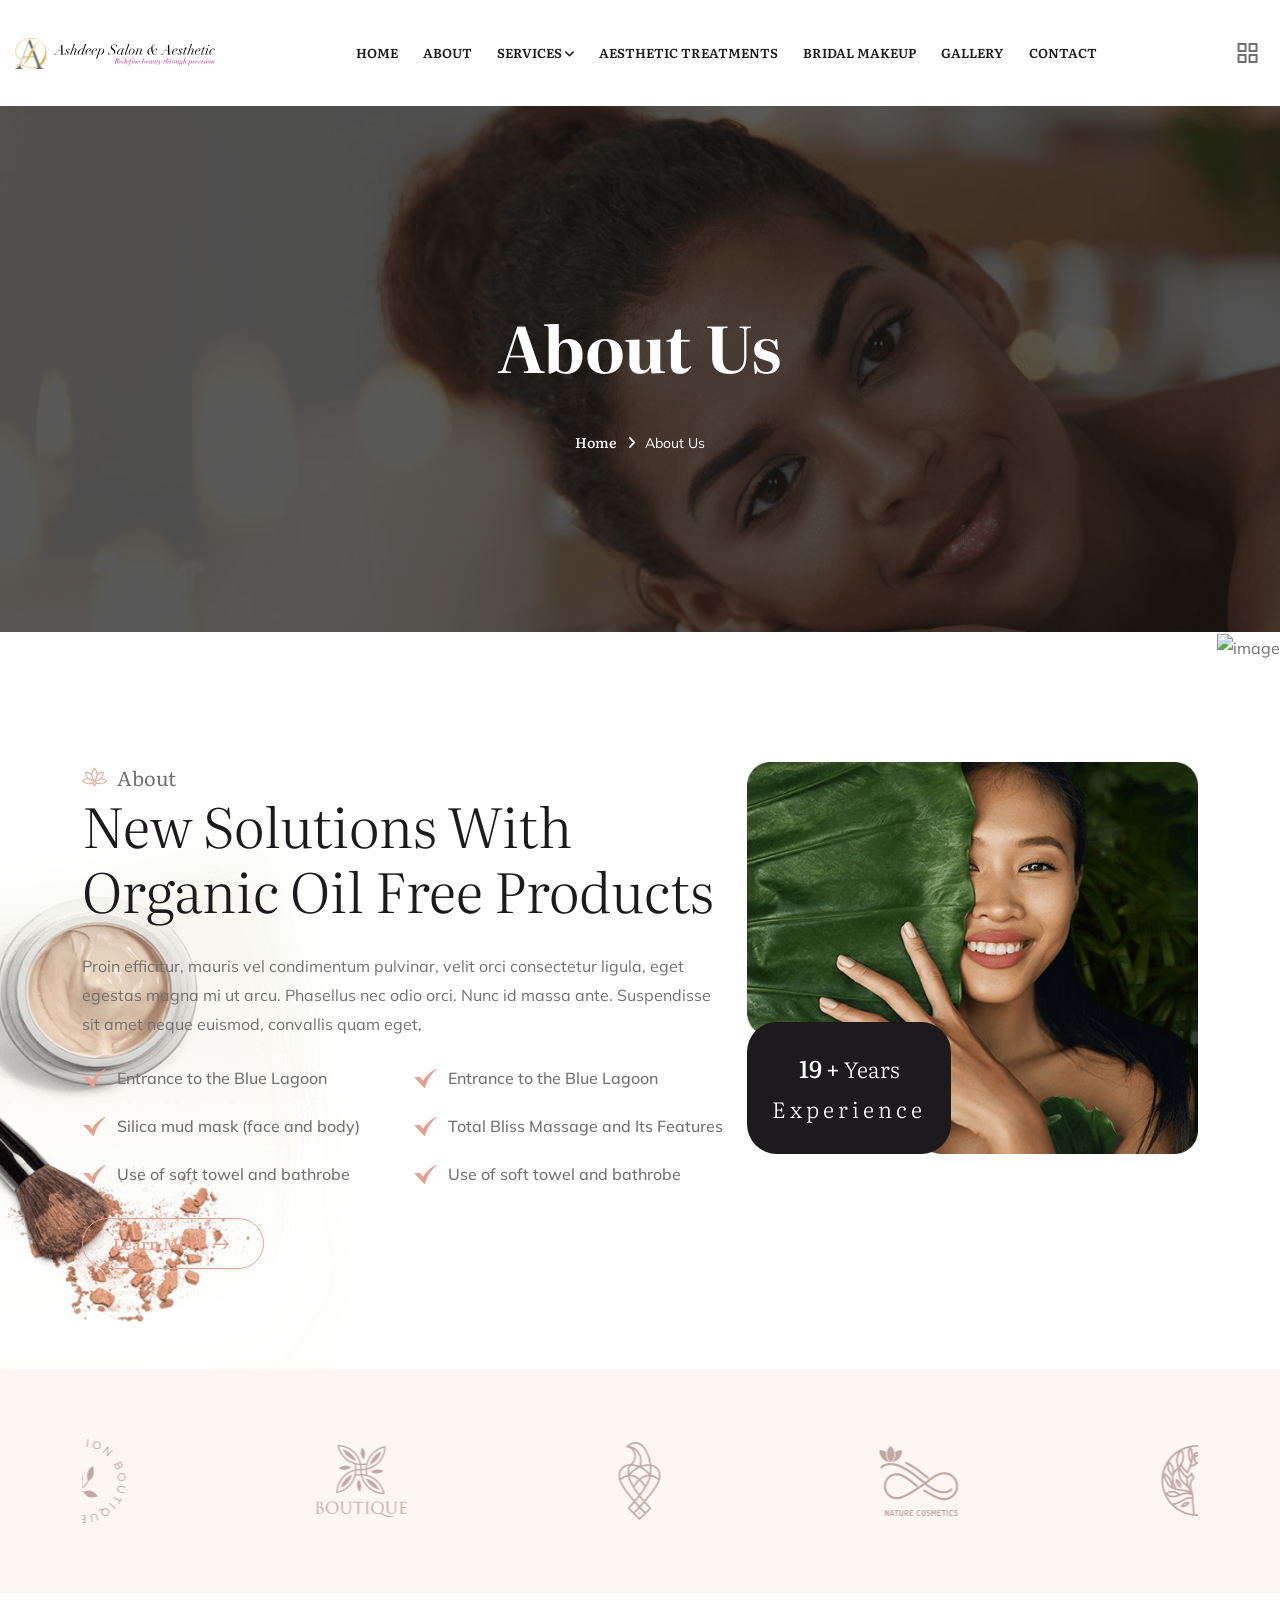
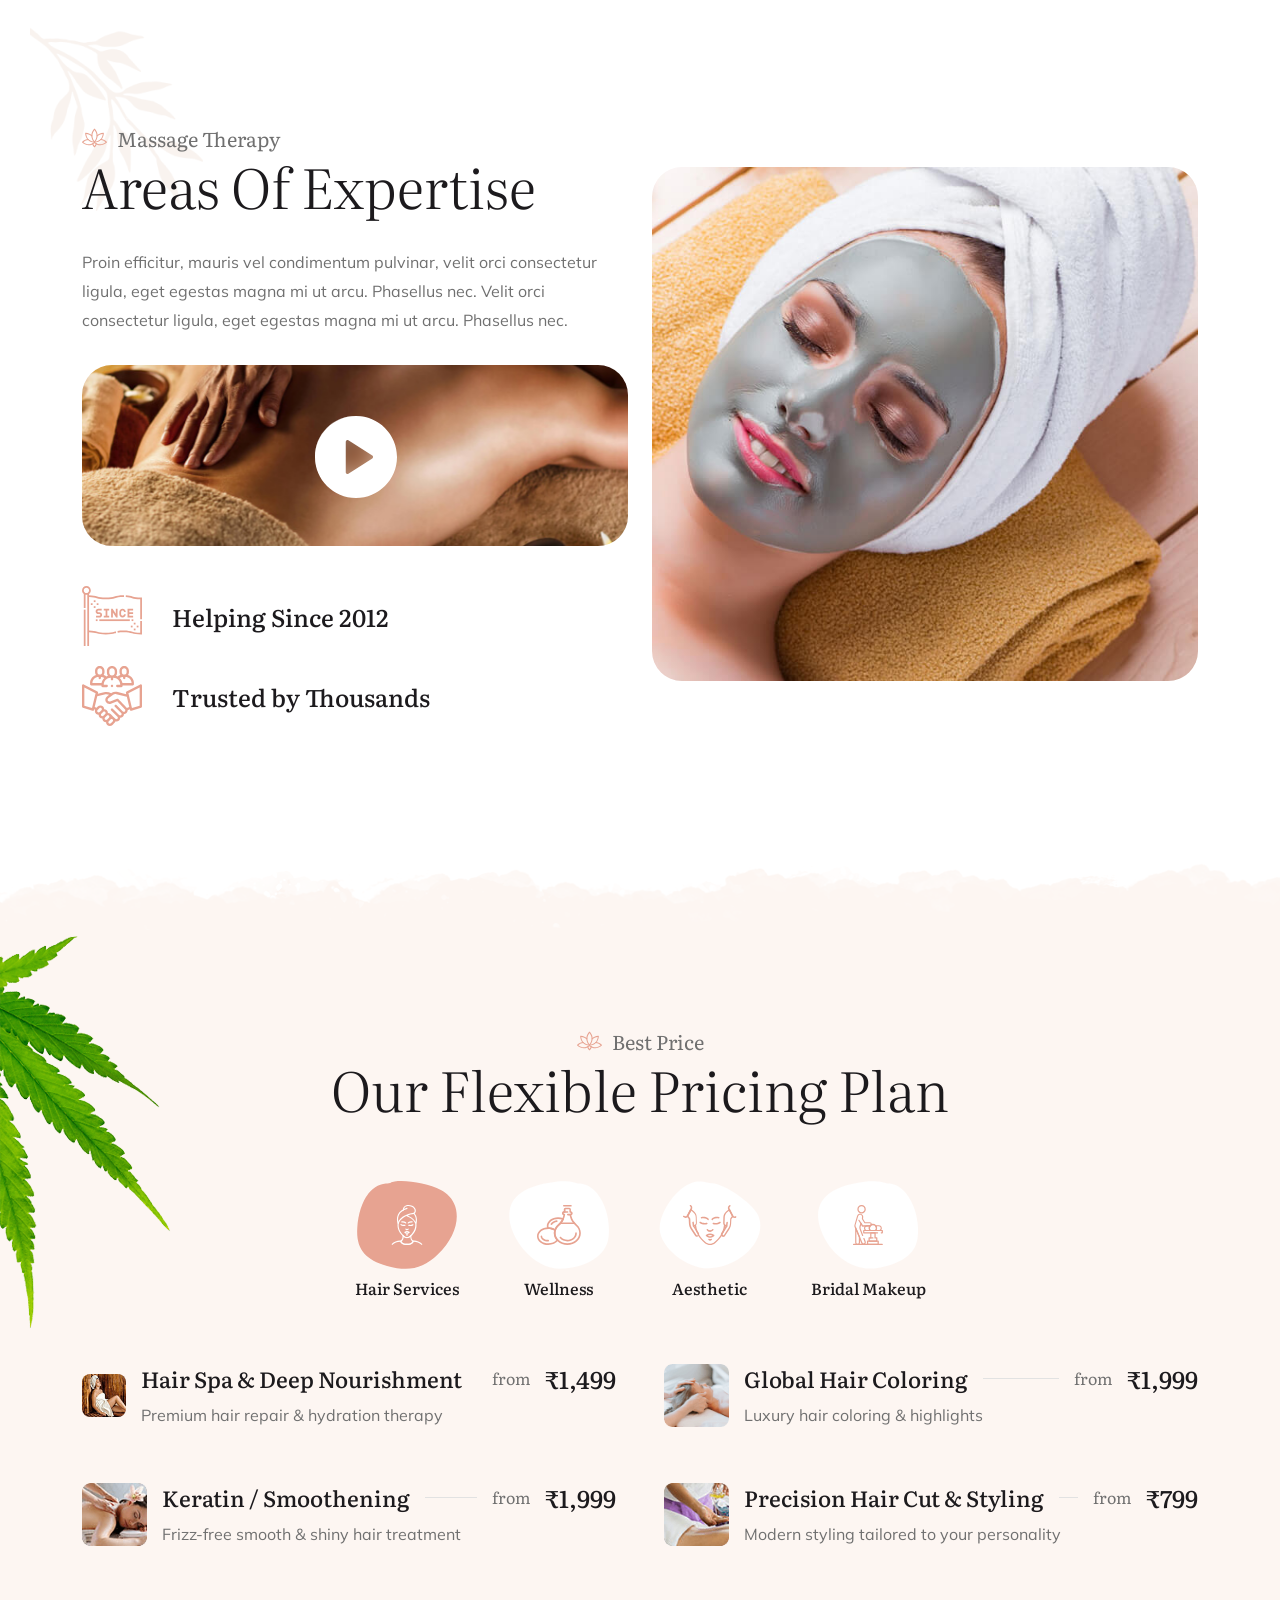
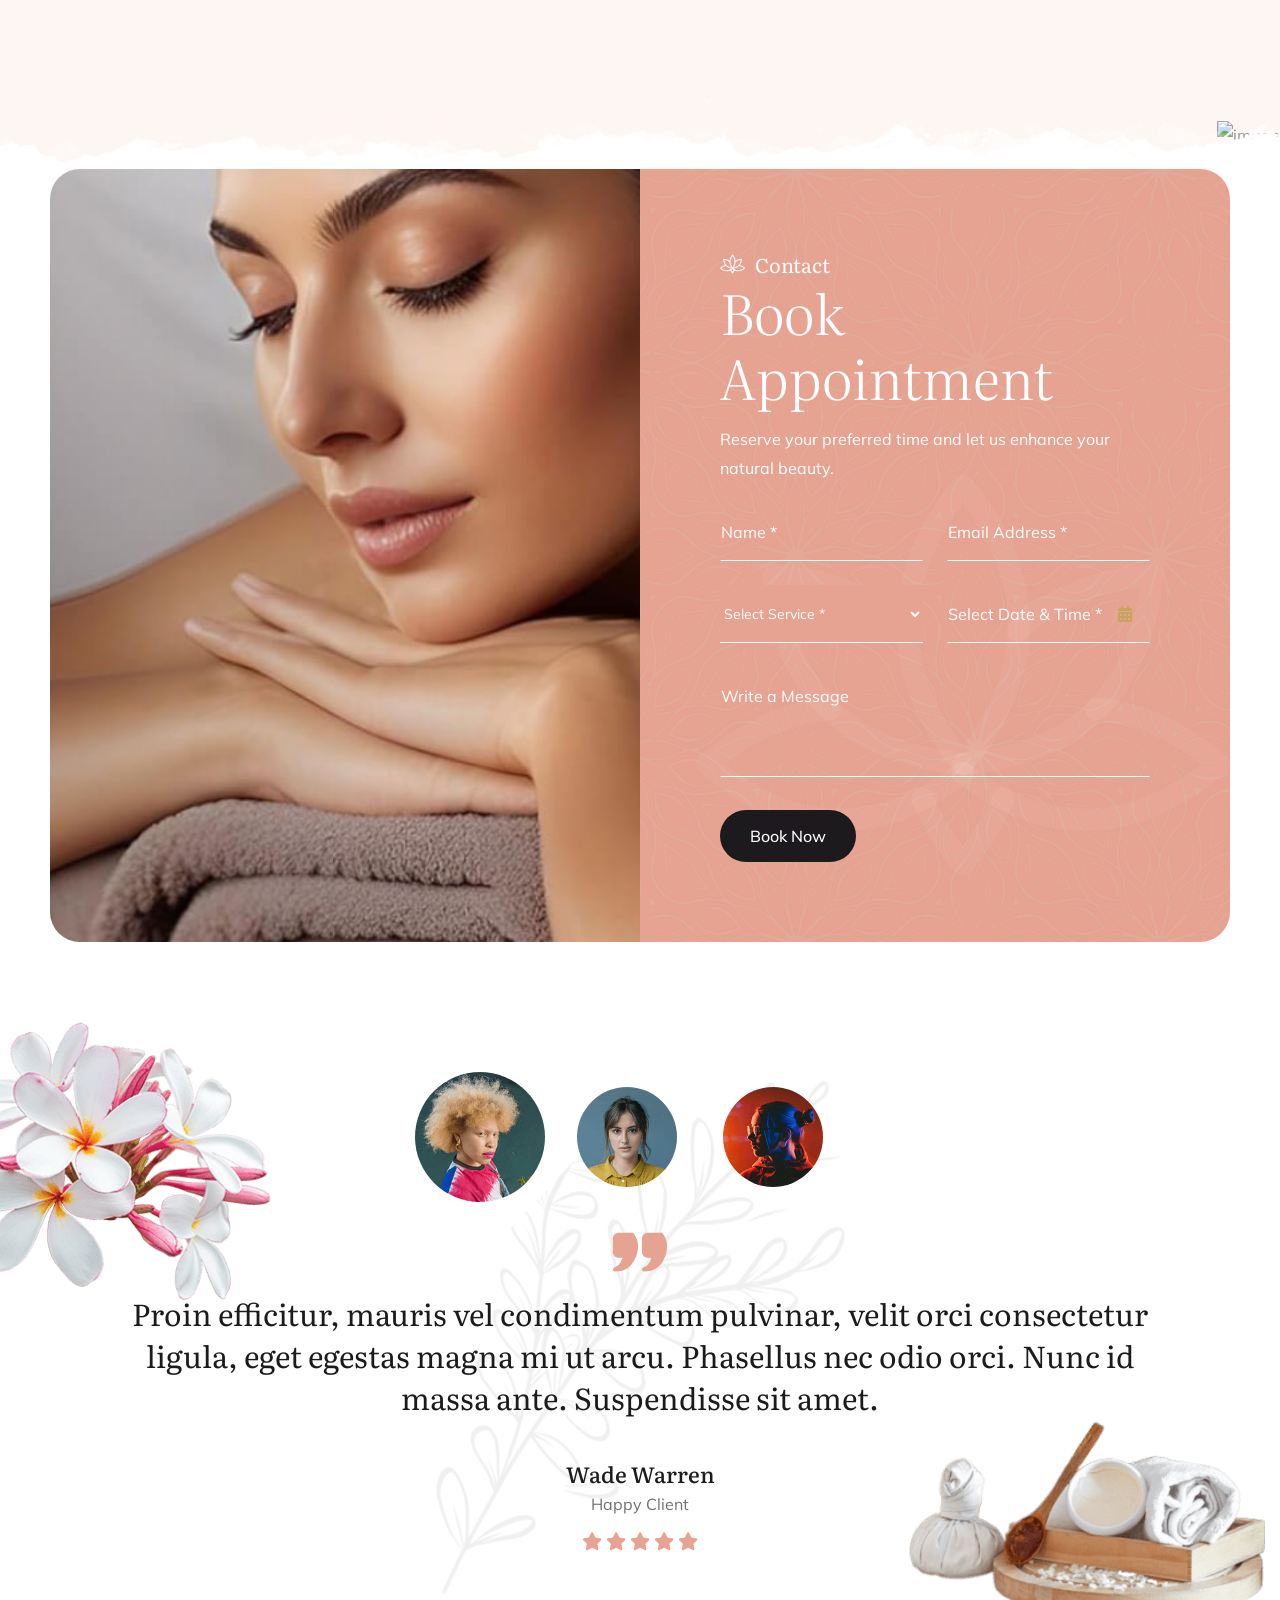
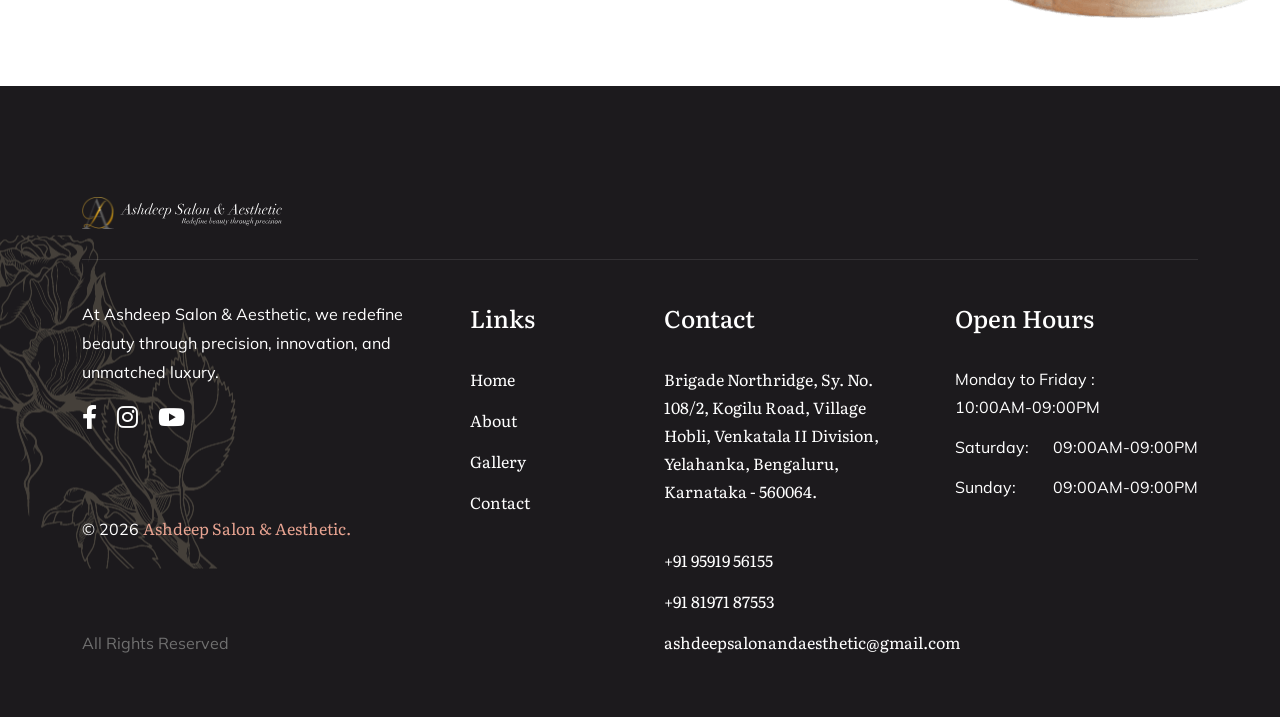
==== commit 5710fa54: "fix issues" ====
--- a/about.html
+++ b/about.html
@@ -100,7 +100,7 @@
 									</ul>
 								</li>
 								<li>
-									<a href="#0">Aesthetic Treatments</a>
+									<a href="aesthetic-treatments.html">Aesthetic Treatments</a>
 								</li>
 								<li>
 									<a href="bridal-makeup.html">Bridal Makeup</a>
--- a/css/style.css
+++ b/css/style.css
@@ -6931,13 +6931,13 @@
   display: flex;
   -webkit-box-align: center;
   -ms-flex-align: center;
-  align-items: center;
+  align-items: self-start;
   gap: 10px;
   font-weight: 500;
 }
 
 .about-section-three .content-column .inner-column .list ul li:not(:last-child) {
-  margin-bottom: 20px;
+  margin-bottom: 10px;
 }
 
 .about-section-four {
@@ -8939,7 +8939,7 @@
 .pricing-block .inner-box {
   position: relative;
   z-index: 1;
-  padding: 60px;
+  padding: 30px;
   padding-bottom: 35px;
   border-radius: 30px;
   overflow: hidden;
--- a/css/custom.css
+++ b/css/custom.css
@@ -22,6 +22,11 @@
 	}
 }
 
+@media (min-width: 1400px) {
+	.banner-two__content .title {
+		font-size: 80px;
+	}
+}
 
 .modal-content {
 	border-radius: 20px;
@@ -58,4 +63,11 @@
 
 .banner__video {
 	transform: scale(1) !important;
+}
+
+.small-text {
+	font-size: 14px;
+	line-height: 24px;
+	color: #b0b0b0;
+	margin-bottom: 0;
 }
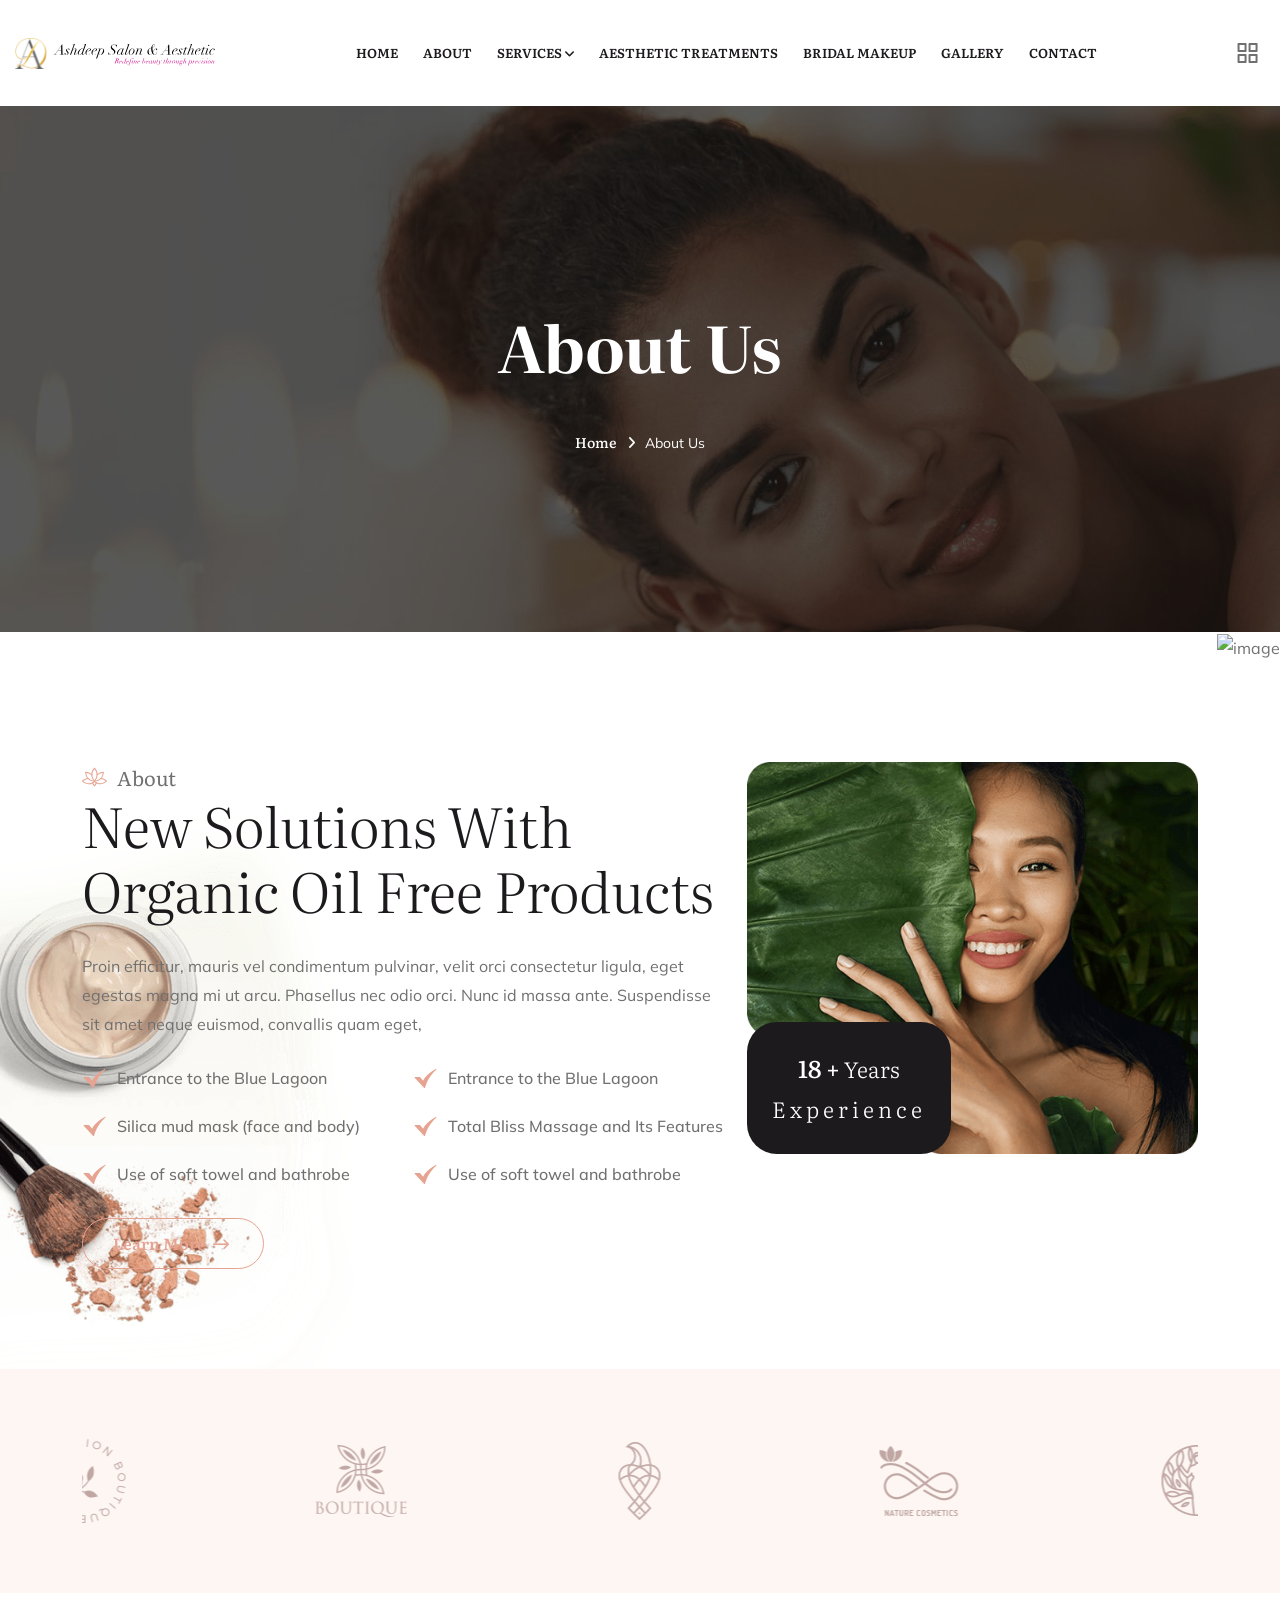
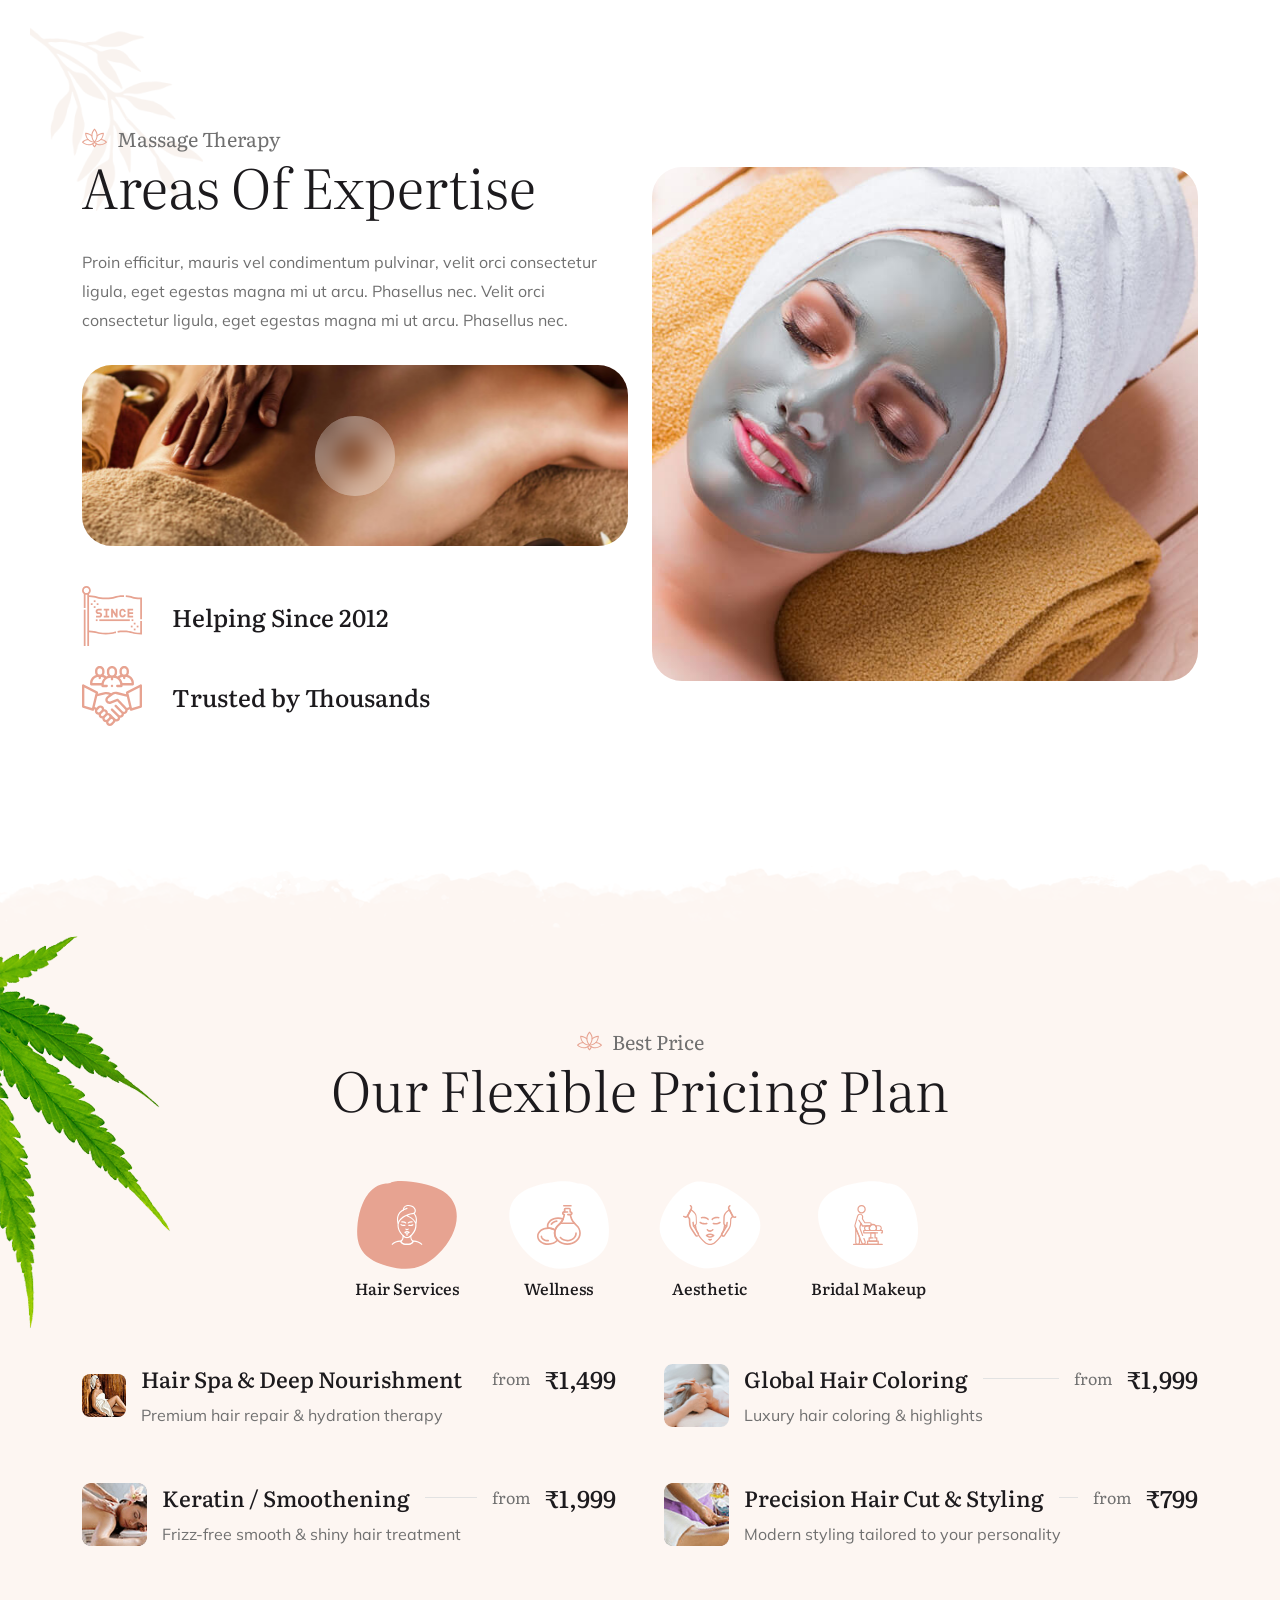
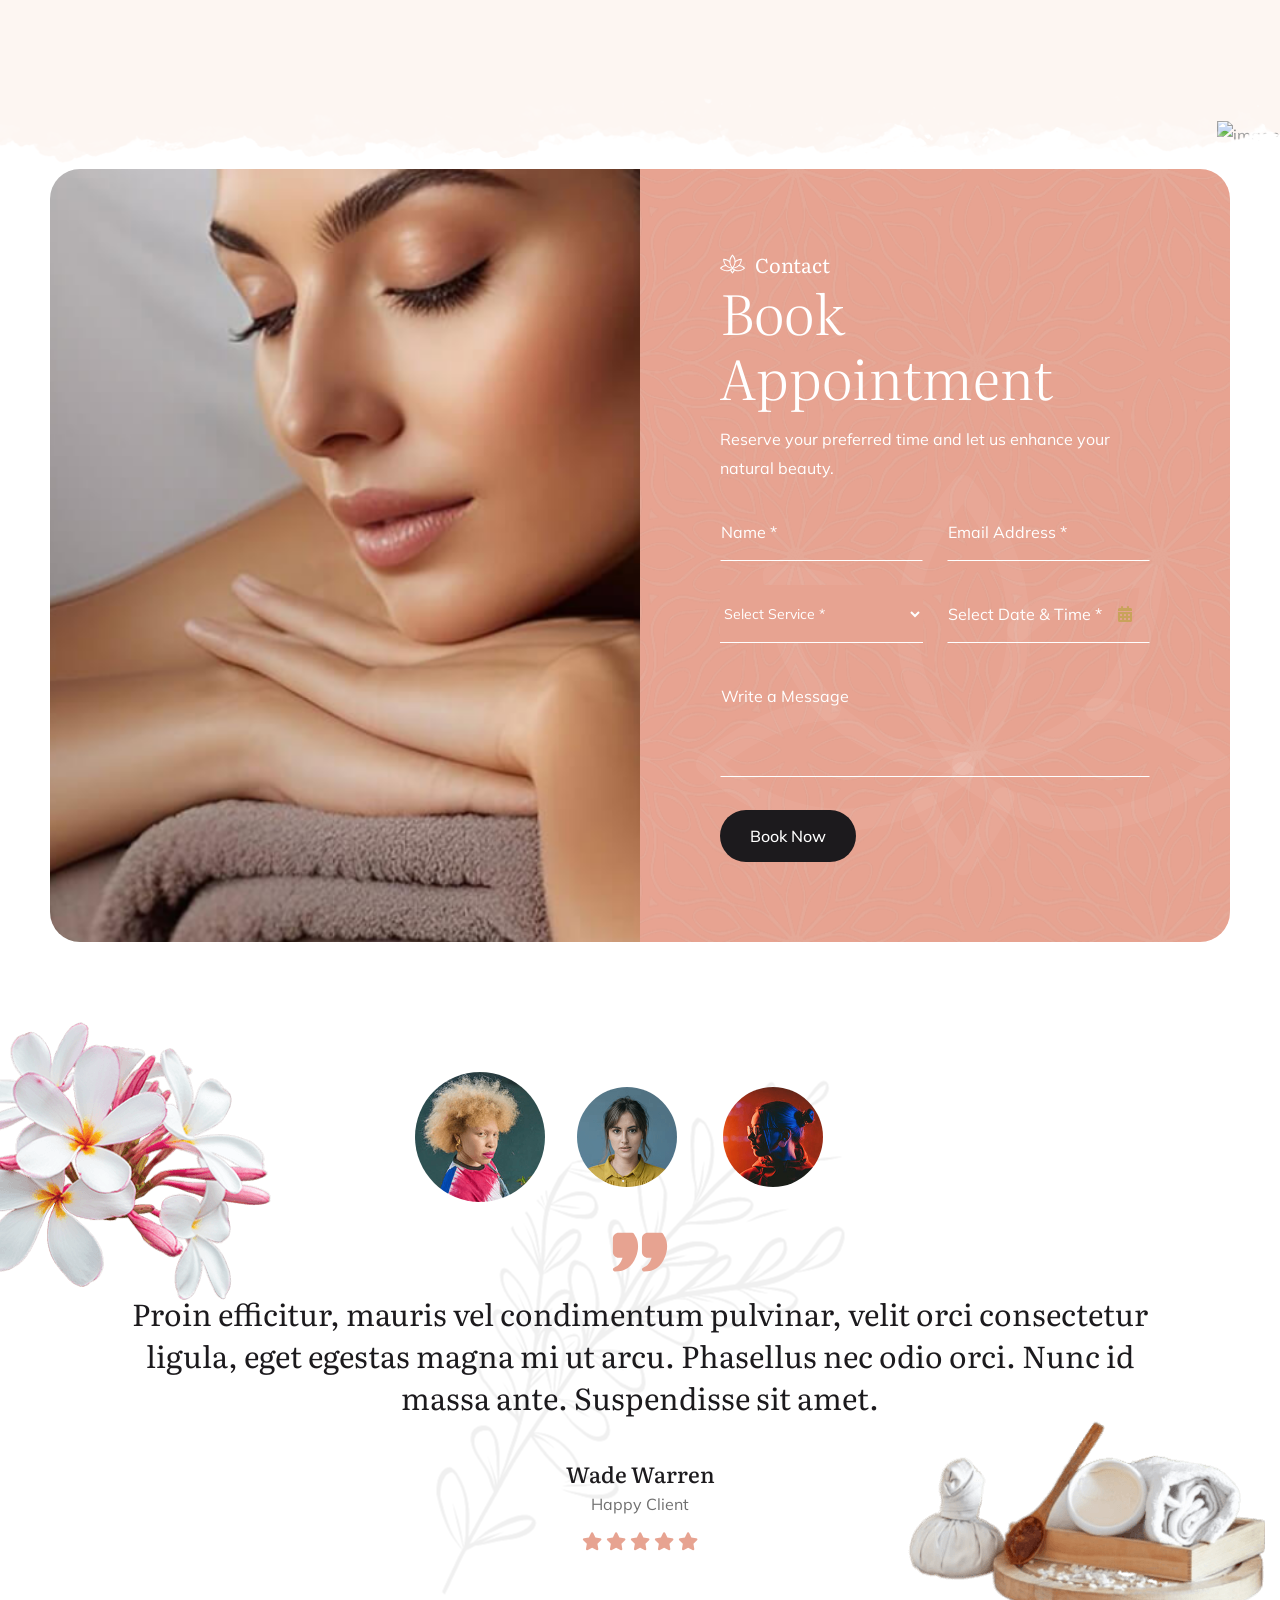
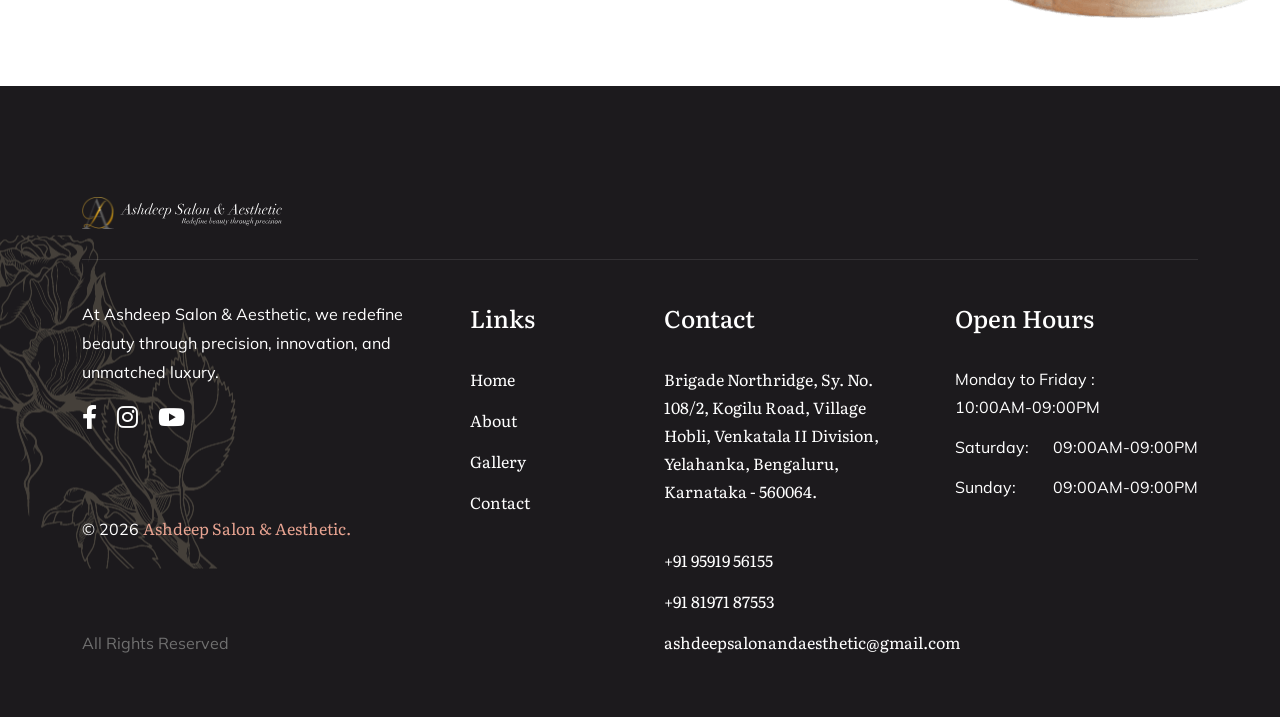
==== commit d9c9ec39: "fix issues" ====
--- a/about.html
+++ b/about.html
@@ -5,7 +5,7 @@
 	<meta charset="UTF-8">
 	<meta http-equiv="X-UA-Compatible" content="IE=edge">
 	<meta name="viewport" content="width=device-width, initial-scale=1.0">
-	<title>About - Ashdeep Salon & Aesthetic | Luxury Unisex Salon & Aesthetic Clinic in Bengaluru</title>
+	<title>About - Ashdeep Salon & Aesthetic | Luxury Unisex Salon, Spa & Aesthetic Treatments in Bengaluru</title>
 	<!-- Favicon img -->
 	<link rel="shortcut icon" href="images/favicon.png">
 	<link rel="stylesheet" href="https://cdn.jsdelivr.net/npm/flatpickr/dist/flatpickr.min.css">
